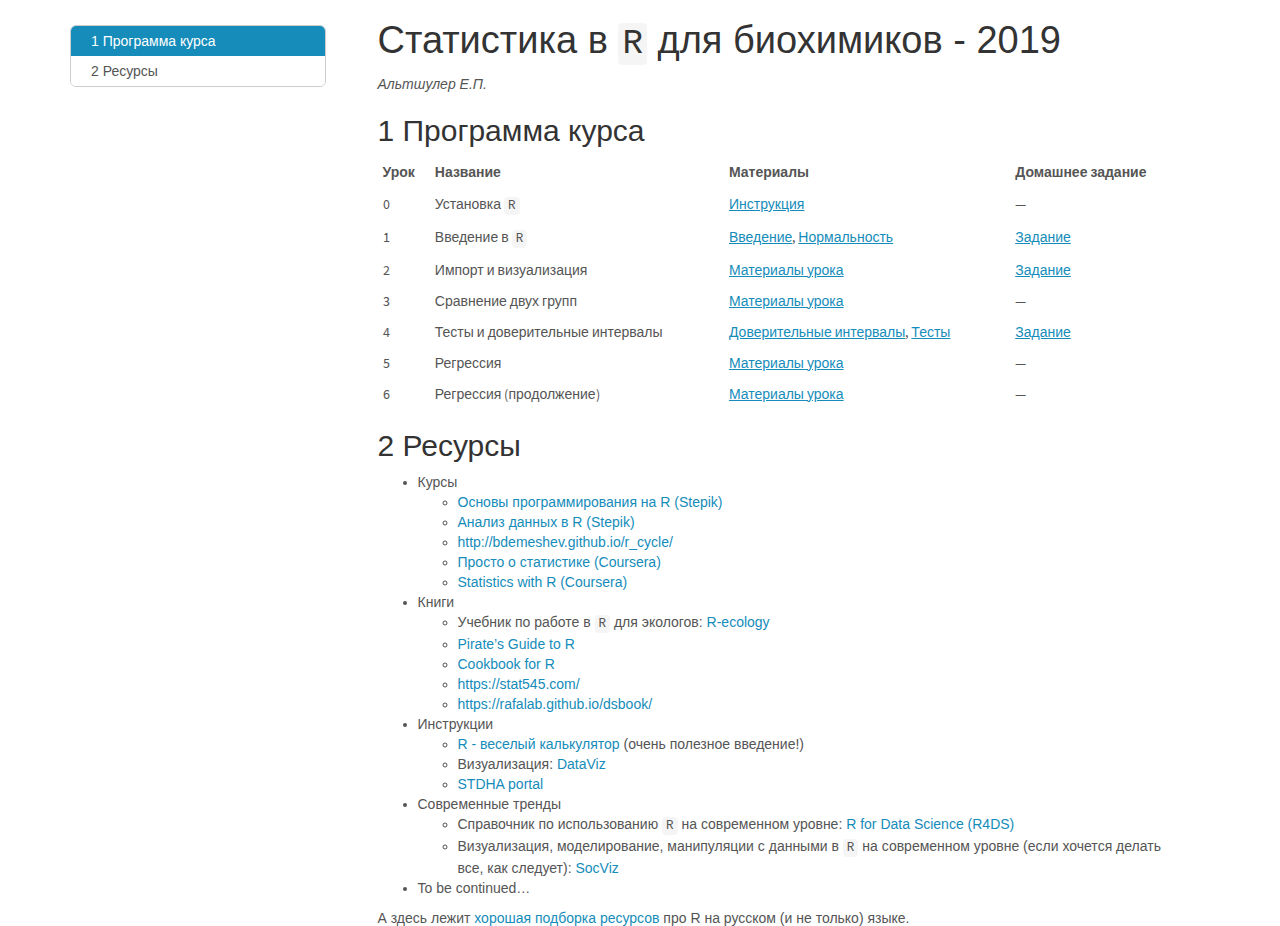
==== docs/index.html @ 46e4936a "moved to docs" ====
<!DOCTYPE html>

<html xmlns="http://www.w3.org/1999/xhtml">

<head>

<meta charset="utf-8" />
<meta http-equiv="Content-Type" content="text/html; charset=utf-8" />
<meta name="generator" content="pandoc" />
<meta http-equiv="X-UA-Compatible" content="IE=EDGE" />




<title>Статистика в R для биохимиков - 2019</title>

<script>/*! jQuery v1.11.3 | (c) 2005, 2015 jQuery Foundation, Inc. | jquery.org/license */
!function(a,b){"object"==typeof module&&"object"==typeof module.exports?module.exports=a.document?b(a,!0):function(a){if(!a.document)throw new Error("jQuery requires a window with a document");return b(a)}:b(a)}("undefined"!=typeof window?window:this,function(a,b){var c=[],d=c.slice,e=c.concat,f=c.push,g=c.indexOf,h={},i=h.toString,j=h.hasOwnProperty,k={},l="1.11.3",m=function(a,b){return new m.fn.init(a,b)},n=/^[\s\uFEFF\xA0]+|[\s\uFEFF\xA0]+$/g,o=/^-ms-/,p=/-([\da-z])/gi,q=function(a,b){return b.toUpperCase()};m.fn=m.prototype={jquery:l,constructor:m,selector:"",length:0,toArray:function(){return d.call(this)},get:function(a){return null!=a?0>a?this[a+this.length]:this[a]:d.call(this)},pushStack:function(a){var b=m.merge(this.constructor(),a);return b.prevObject=this,b.context=this.context,b},each:function(a,b){return m.each(this,a,b)},map:function(a){return this.pushStack(m.map(this,function(b,c){return a.call(b,c,b)}))},slice:function(){return this.pushStack(d.apply(this,arguments))},first:function(){return this.eq(0)},last:function(){return this.eq(-1)},eq:function(a){var b=this.length,c=+a+(0>a?b:0);return this.pushStack(c>=0&&b>c?[this[c]]:[])},end:function(){return this.prevObject||this.constructor(null)},push:f,sort:c.sort,splice:c.splice},m.extend=m.fn.extend=function(){var a,b,c,d,e,f,g=arguments[0]||{},h=1,i=arguments.length,j=!1;for("boolean"==typeof g&&(j=g,g=arguments[h]||{},h++),"object"==typeof g||m.isFunction(g)||(g={}),h===i&&(g=this,h--);i>h;h++)if(null!=(e=arguments[h]))for(d in e)a=g[d],c=e[d],g!==c&&(j&&c&&(m.isPlainObject(c)||(b=m.isArray(c)))?(b?(b=!1,f=a&&m.isArray(a)?a:[]):f=a&&m.isPlainObject(a)?a:{},g[d]=m.extend(j,f,c)):void 0!==c&&(g[d]=c));return g},m.extend({expando:"jQuery"+(l+Math.random()).replace(/\D/g,""),isReady:!0,error:function(a){throw new Error(a)},noop:function(){},isFunction:function(a){return"function"===m.type(a)},isArray:Array.isArray||function(a){return"array"===m.type(a)},isWindow:function(a){return null!=a&&a==a.window},isNumeric:function(a){return!m.isArray(a)&&a-parseFloat(a)+1>=0},isEmptyObject:function(a){var b;for(b in a)return!1;return!0},isPlainObject:function(a){var b;if(!a||"object"!==m.type(a)||a.nodeType||m.isWindow(a))return!1;try{if(a.constructor&&!j.call(a,"constructor")&&!j.call(a.constructor.prototype,"isPrototypeOf"))return!1}catch(c){return!1}if(k.ownLast)for(b in a)return j.call(a,b);for(b in a);return void 0===b||j.call(a,b)},type:function(a){return null==a?a+"":"object"==typeof a||"function"==typeof a?h[i.call(a)]||"object":typeof a},globalEval:function(b){b&&m.trim(b)&&(a.execScript||function(b){a.eval.call(a,b)})(b)},camelCase:function(a){return a.replace(o,"ms-").replace(p,q)},nodeName:function(a,b){return a.nodeName&&a.nodeName.toLowerCase()===b.toLowerCase()},each:function(a,b,c){var d,e=0,f=a.length,g=r(a);if(c){if(g){for(;f>e;e++)if(d=b.apply(a[e],c),d===!1)break}else for(e in a)if(d=b.apply(a[e],c),d===!1)break}else if(g){for(;f>e;e++)if(d=b.call(a[e],e,a[e]),d===!1)break}else for(e in a)if(d=b.call(a[e],e,a[e]),d===!1)break;return a},trim:function(a){return null==a?"":(a+"").replace(n,"")},makeArray:function(a,b){var c=b||[];return null!=a&&(r(Object(a))?m.merge(c,"string"==typeof a?[a]:a):f.call(c,a)),c},inArray:function(a,b,c){var d;if(b){if(g)return g.call(b,a,c);for(d=b.length,c=c?0>c?Math.max(0,d+c):c:0;d>c;c++)if(c in b&&b[c]===a)return c}return-1},merge:function(a,b){var c=+b.length,d=0,e=a.length;while(c>d)a[e++]=b[d++];if(c!==c)while(void 0!==b[d])a[e++]=b[d++];return a.length=e,a},grep:function(a,b,c){for(var d,e=[],f=0,g=a.length,h=!c;g>f;f++)d=!b(a[f],f),d!==h&&e.push(a[f]);return e},map:function(a,b,c){var d,f=0,g=a.length,h=r(a),i=[];if(h)for(;g>f;f++)d=b(a[f],f,c),null!=d&&i.push(d);else for(f in a)d=b(a[f],f,c),null!=d&&i.push(d);return e.apply([],i)},guid:1,proxy:function(a,b){var c,e,f;return"string"==typeof b&&(f=a[b],b=a,a=f),m.isFunction(a)?(c=d.call(arguments,2),e=function(){return a.apply(b||this,c.concat(d.call(arguments)))},e.guid=a.guid=a.guid||m.guid++,e):void 0},now:function(){return+new Date},support:k}),m.each("Boolean Number String Function Array Date RegExp Object Error".split(" "),function(a,b){h["[object "+b+"]"]=b.toLowerCase()});function r(a){var b="length"in a&&a.length,c=m.type(a);return"function"===c||m.isWindow(a)?!1:1===a.nodeType&&b?!0:"array"===c||0===b||"number"==typeof b&&b>0&&b-1 in a}var s=function(a){var b,c,d,e,f,g,h,i,j,k,l,m,n,o,p,q,r,s,t,u="sizzle"+1*new Date,v=a.document,w=0,x=0,y=ha(),z=ha(),A=ha(),B=function(a,b){return a===b&&(l=!0),0},C=1<<31,D={}.hasOwnProperty,E=[],F=E.pop,G=E.push,H=E.push,I=E.slice,J=function(a,b){for(var c=0,d=a.length;d>c;c++)if(a[c]===b)return c;return-1},K="checked|selected|async|autofocus|autoplay|controls|defer|disabled|hidden|ismap|loop|multiple|open|readonly|required|scoped",L="[\\x20\\t\\r\\n\\f]",M="(?:\\\\.|[\\w-]|[^\\x00-\\xa0])+",N=M.replace("w","w#"),O="\\["+L+"*("+M+")(?:"+L+"*([*^$|!~]?=)"+L+"*(?:'((?:\\\\.|[^\\\\'])*)'|\"((?:\\\\.|[^\\\\\"])*)\"|("+N+"))|)"+L+"*\\]",P=":("+M+")(?:\\((('((?:\\\\.|[^\\\\'])*)'|\"((?:\\\\.|[^\\\\\"])*)\")|((?:\\\\.|[^\\\\()[\\]]|"+O+")*)|.*)\\)|)",Q=new RegExp(L+"+","g"),R=new RegExp("^"+L+"+|((?:^|[^\\\\])(?:\\\\.)*)"+L+"+$","g"),S=new RegExp("^"+L+"*,"+L+"*"),T=new RegExp("^"+L+"*([>+~]|"+L+")"+L+"*"),U=new RegExp("="+L+"*([^\\]'\"]*?)"+L+"*\\]","g"),V=new RegExp(P),W=new RegExp("^"+N+"$"),X={ID:new RegExp("^#("+M+")"),CLASS:new RegExp("^\\.("+M+")"),TAG:new RegExp("^("+M.replace("w","w*")+")"),ATTR:new RegExp("^"+O),PSEUDO:new RegExp("^"+P),CHILD:new RegExp("^:(only|first|last|nth|nth-last)-(child|of-type)(?:\\("+L+"*(even|odd|(([+-]|)(\\d*)n|)"+L+"*(?:([+-]|)"+L+"*(\\d+)|))"+L+"*\\)|)","i"),bool:new RegExp("^(?:"+K+")$","i"),needsContext:new RegExp("^"+L+"*[>+~]|:(even|odd|eq|gt|lt|nth|first|last)(?:\\("+L+"*((?:-\\d)?\\d*)"+L+"*\\)|)(?=[^-]|$)","i")},Y=/^(?:input|select|textarea|button)$/i,Z=/^h\d$/i,$=/^[^{]+\{\s*\[native \w/,_=/^(?:#([\w-]+)|(\w+)|\.([\w-]+))$/,aa=/[+~]/,ba=/'|\\/g,ca=new RegExp("\\\\([\\da-f]{1,6}"+L+"?|("+L+")|.)","ig"),da=function(a,b,c){var d="0x"+b-65536;return d!==d||c?b:0>d?String.fromCharCode(d+65536):String.fromCharCode(d>>10|55296,1023&d|56320)},ea=function(){m()};try{H.apply(E=I.call(v.childNodes),v.childNodes),E[v.childNodes.length].nodeType}catch(fa){H={apply:E.length?function(a,b){G.apply(a,I.call(b))}:function(a,b){var c=a.length,d=0;while(a[c++]=b[d++]);a.length=c-1}}}function ga(a,b,d,e){var f,h,j,k,l,o,r,s,w,x;if((b?b.ownerDocument||b:v)!==n&&m(b),b=b||n,d=d||[],k=b.nodeType,"string"!=typeof a||!a||1!==k&&9!==k&&11!==k)return d;if(!e&&p){if(11!==k&&(f=_.exec(a)))if(j=f[1]){if(9===k){if(h=b.getElementById(j),!h||!h.parentNode)return d;if(h.id===j)return d.push(h),d}else if(b.ownerDocument&&(h=b.ownerDocument.getElementById(j))&&t(b,h)&&h.id===j)return d.push(h),d}else{if(f[2])return H.apply(d,b.getElementsByTagName(a)),d;if((j=f[3])&&c.getElementsByClassName)return H.apply(d,b.getElementsByClassName(j)),d}if(c.qsa&&(!q||!q.test(a))){if(s=r=u,w=b,x=1!==k&&a,1===k&&"object"!==b.nodeName.toLowerCase()){o=g(a),(r=b.getAttribute("id"))?s=r.replace(ba,"\\$&"):b.setAttribute("id",s),s="[id='"+s+"'] ",l=o.length;while(l--)o[l]=s+ra(o[l]);w=aa.test(a)&&pa(b.parentNode)||b,x=o.join(",")}if(x)try{return H.apply(d,w.querySelectorAll(x)),d}catch(y){}finally{r||b.removeAttribute("id")}}}return i(a.replace(R,"$1"),b,d,e)}function ha(){var a=[];function b(c,e){return a.push(c+" ")>d.cacheLength&&delete b[a.shift()],b[c+" "]=e}return b}function ia(a){return a[u]=!0,a}function ja(a){var b=n.createElement("div");try{return!!a(b)}catch(c){return!1}finally{b.parentNode&&b.parentNode.removeChild(b),b=null}}function ka(a,b){var c=a.split("|"),e=a.length;while(e--)d.attrHandle[c[e]]=b}function la(a,b){var c=b&&a,d=c&&1===a.nodeType&&1===b.nodeType&&(~b.sourceIndex||C)-(~a.sourceIndex||C);if(d)return d;if(c)while(c=c.nextSibling)if(c===b)return-1;return a?1:-1}function ma(a){return function(b){var c=b.nodeName.toLowerCase();return"input"===c&&b.type===a}}function na(a){return function(b){var c=b.nodeName.toLowerCase();return("input"===c||"button"===c)&&b.type===a}}function oa(a){return ia(function(b){return b=+b,ia(function(c,d){var e,f=a([],c.length,b),g=f.length;while(g--)c[e=f[g]]&&(c[e]=!(d[e]=c[e]))})})}function pa(a){return a&&"undefined"!=typeof a.getElementsByTagName&&a}c=ga.support={},f=ga.isXML=function(a){var b=a&&(a.ownerDocument||a).documentElement;return b?"HTML"!==b.nodeName:!1},m=ga.setDocument=function(a){var b,e,g=a?a.ownerDocument||a:v;return g!==n&&9===g.nodeType&&g.documentElement?(n=g,o=g.documentElement,e=g.defaultView,e&&e!==e.top&&(e.addEventListener?e.addEventListener("unload",ea,!1):e.attachEvent&&e.attachEvent("onunload",ea)),p=!f(g),c.attributes=ja(function(a){return a.className="i",!a.getAttribute("className")}),c.getElementsByTagName=ja(function(a){return a.appendChild(g.createComment("")),!a.getElementsByTagName("*").length}),c.getElementsByClassName=$.test(g.getElementsByClassName),c.getById=ja(function(a){return o.appendChild(a).id=u,!g.getElementsByName||!g.getElementsByName(u).length}),c.getById?(d.find.ID=function(a,b){if("undefined"!=typeof b.getElementById&&p){var c=b.getElementById(a);return c&&c.parentNode?[c]:[]}},d.filter.ID=function(a){var b=a.replace(ca,da);return function(a){return a.getAttribute("id")===b}}):(delete d.find.ID,d.filter.ID=function(a){var b=a.replace(ca,da);return function(a){var c="undefined"!=typeof a.getAttributeNode&&a.getAttributeNode("id");return c&&c.value===b}}),d.find.TAG=c.getElementsByTagName?function(a,b){return"undefined"!=typeof b.getElementsByTagName?b.getElementsByTagName(a):c.qsa?b.querySelectorAll(a):void 0}:function(a,b){var c,d=[],e=0,f=b.getElementsByTagName(a);if("*"===a){while(c=f[e++])1===c.nodeType&&d.push(c);return d}return f},d.find.CLASS=c.getElementsByClassName&&function(a,b){return p?b.getElementsByClassName(a):void 0},r=[],q=[],(c.qsa=$.test(g.querySelectorAll))&&(ja(function(a){o.appendChild(a).innerHTML="<a id='"+u+"'></a><select id='"+u+"-\f]' msallowcapture=''><option selected=''></option></select>",a.querySelectorAll("[msallowcapture^='']").length&&q.push("[*^$]="+L+"*(?:''|\"\")"),a.querySelectorAll("[selected]").length||q.push("\\["+L+"*(?:value|"+K+")"),a.querySelectorAll("[id~="+u+"-]").length||q.push("~="),a.querySelectorAll(":checked").length||q.push(":checked"),a.querySelectorAll("a#"+u+"+*").length||q.push(".#.+[+~]")}),ja(function(a){var b=g.createElement("input");b.setAttribute("type","hidden"),a.appendChild(b).setAttribute("name","D"),a.querySelectorAll("[name=d]").length&&q.push("name"+L+"*[*^$|!~]?="),a.querySelectorAll(":enabled").length||q.push(":enabled",":disabled"),a.querySelectorAll("*,:x"),q.push(",.*:")})),(c.matchesSelector=$.test(s=o.matches||o.webkitMatchesSelector||o.mozMatchesSelector||o.oMatchesSelector||o.msMatchesSelector))&&ja(function(a){c.disconnectedMatch=s.call(a,"div"),s.call(a,"[s!='']:x"),r.push("!=",P)}),q=q.length&&new RegExp(q.join("|")),r=r.length&&new RegExp(r.join("|")),b=$.test(o.compareDocumentPosition),t=b||$.test(o.contains)?function(a,b){var c=9===a.nodeType?a.documentElement:a,d=b&&b.parentNode;return a===d||!(!d||1!==d.nodeType||!(c.contains?c.contains(d):a.compareDocumentPosition&&16&a.compareDocumentPosition(d)))}:function(a,b){if(b)while(b=b.parentNode)if(b===a)return!0;return!1},B=b?function(a,b){if(a===b)return l=!0,0;var d=!a.compareDocumentPosition-!b.compareDocumentPosition;return d?d:(d=(a.ownerDocument||a)===(b.ownerDocument||b)?a.compareDocumentPosition(b):1,1&d||!c.sortDetached&&b.compareDocumentPosition(a)===d?a===g||a.ownerDocument===v&&t(v,a)?-1:b===g||b.ownerDocument===v&&t(v,b)?1:k?J(k,a)-J(k,b):0:4&d?-1:1)}:function(a,b){if(a===b)return l=!0,0;var c,d=0,e=a.parentNode,f=b.parentNode,h=[a],i=[b];if(!e||!f)return a===g?-1:b===g?1:e?-1:f?1:k?J(k,a)-J(k,b):0;if(e===f)return la(a,b);c=a;while(c=c.parentNode)h.unshift(c);c=b;while(c=c.parentNode)i.unshift(c);while(h[d]===i[d])d++;return d?la(h[d],i[d]):h[d]===v?-1:i[d]===v?1:0},g):n},ga.matches=function(a,b){return ga(a,null,null,b)},ga.matchesSelector=function(a,b){if((a.ownerDocument||a)!==n&&m(a),b=b.replace(U,"='$1']"),!(!c.matchesSelector||!p||r&&r.test(b)||q&&q.test(b)))try{var d=s.call(a,b);if(d||c.disconnectedMatch||a.document&&11!==a.document.nodeType)return d}catch(e){}return ga(b,n,null,[a]).length>0},ga.contains=function(a,b){return(a.ownerDocument||a)!==n&&m(a),t(a,b)},ga.attr=function(a,b){(a.ownerDocument||a)!==n&&m(a);var e=d.attrHandle[b.toLowerCase()],f=e&&D.call(d.attrHandle,b.toLowerCase())?e(a,b,!p):void 0;return void 0!==f?f:c.attributes||!p?a.getAttribute(b):(f=a.getAttributeNode(b))&&f.specified?f.value:null},ga.error=function(a){throw new Error("Syntax error, unrecognized expression: "+a)},ga.uniqueSort=function(a){var b,d=[],e=0,f=0;if(l=!c.detectDuplicates,k=!c.sortStable&&a.slice(0),a.sort(B),l){while(b=a[f++])b===a[f]&&(e=d.push(f));while(e--)a.splice(d[e],1)}return k=null,a},e=ga.getText=function(a){var b,c="",d=0,f=a.nodeType;if(f){if(1===f||9===f||11===f){if("string"==typeof a.textContent)return a.textContent;for(a=a.firstChild;a;a=a.nextSibling)c+=e(a)}else if(3===f||4===f)return a.nodeValue}else while(b=a[d++])c+=e(b);return c},d=ga.selectors={cacheLength:50,createPseudo:ia,match:X,attrHandle:{},find:{},relative:{">":{dir:"parentNode",first:!0}," ":{dir:"parentNode"},"+":{dir:"previousSibling",first:!0},"~":{dir:"previousSibling"}},preFilter:{ATTR:function(a){return a[1]=a[1].replace(ca,da),a[3]=(a[3]||a[4]||a[5]||"").replace(ca,da),"~="===a[2]&&(a[3]=" "+a[3]+" "),a.slice(0,4)},CHILD:function(a){return a[1]=a[1].toLowerCase(),"nth"===a[1].slice(0,3)?(a[3]||ga.error(a[0]),a[4]=+(a[4]?a[5]+(a[6]||1):2*("even"===a[3]||"odd"===a[3])),a[5]=+(a[7]+a[8]||"odd"===a[3])):a[3]&&ga.error(a[0]),a},PSEUDO:function(a){var b,c=!a[6]&&a[2];return X.CHILD.test(a[0])?null:(a[3]?a[2]=a[4]||a[5]||"":c&&V.test(c)&&(b=g(c,!0))&&(b=c.indexOf(")",c.length-b)-c.length)&&(a[0]=a[0].slice(0,b),a[2]=c.slice(0,b)),a.slice(0,3))}},filter:{TAG:function(a){var b=a.replace(ca,da).toLowerCase();return"*"===a?function(){return!0}:function(a){return a.nodeName&&a.nodeName.toLowerCase()===b}},CLASS:function(a){var b=y[a+" "];return b||(b=new RegExp("(^|"+L+")"+a+"("+L+"|$)"))&&y(a,function(a){return b.test("string"==typeof a.className&&a.className||"undefined"!=typeof a.getAttribute&&a.getAttribute("class")||"")})},ATTR:function(a,b,c){return function(d){var e=ga.attr(d,a);return null==e?"!="===b:b?(e+="","="===b?e===c:"!="===b?e!==c:"^="===b?c&&0===e.indexOf(c):"*="===b?c&&e.indexOf(c)>-1:"$="===b?c&&e.slice(-c.length)===c:"~="===b?(" "+e.replace(Q," ")+" ").indexOf(c)>-1:"|="===b?e===c||e.slice(0,c.length+1)===c+"-":!1):!0}},CHILD:function(a,b,c,d,e){var f="nth"!==a.slice(0,3),g="last"!==a.slice(-4),h="of-type"===b;return 1===d&&0===e?function(a){return!!a.parentNode}:function(b,c,i){var j,k,l,m,n,o,p=f!==g?"nextSibling":"previousSibling",q=b.parentNode,r=h&&b.nodeName.toLowerCase(),s=!i&&!h;if(q){if(f){while(p){l=b;while(l=l[p])if(h?l.nodeName.toLowerCase()===r:1===l.nodeType)return!1;o=p="only"===a&&!o&&"nextSibling"}return!0}if(o=[g?q.firstChild:q.lastChild],g&&s){k=q[u]||(q[u]={}),j=k[a]||[],n=j[0]===w&&j[1],m=j[0]===w&&j[2],l=n&&q.childNodes[n];while(l=++n&&l&&l[p]||(m=n=0)||o.pop())if(1===l.nodeType&&++m&&l===b){k[a]=[w,n,m];break}}else if(s&&(j=(b[u]||(b[u]={}))[a])&&j[0]===w)m=j[1];else while(l=++n&&l&&l[p]||(m=n=0)||o.pop())if((h?l.nodeName.toLowerCase()===r:1===l.nodeType)&&++m&&(s&&((l[u]||(l[u]={}))[a]=[w,m]),l===b))break;return m-=e,m===d||m%d===0&&m/d>=0}}},PSEUDO:function(a,b){var c,e=d.pseudos[a]||d.setFilters[a.toLowerCase()]||ga.error("unsupported pseudo: "+a);return e[u]?e(b):e.length>1?(c=[a,a,"",b],d.setFilters.hasOwnProperty(a.toLowerCase())?ia(function(a,c){var d,f=e(a,b),g=f.length;while(g--)d=J(a,f[g]),a[d]=!(c[d]=f[g])}):function(a){return e(a,0,c)}):e}},pseudos:{not:ia(function(a){var b=[],c=[],d=h(a.replace(R,"$1"));return d[u]?ia(function(a,b,c,e){var f,g=d(a,null,e,[]),h=a.length;while(h--)(f=g[h])&&(a[h]=!(b[h]=f))}):function(a,e,f){return b[0]=a,d(b,null,f,c),b[0]=null,!c.pop()}}),has:ia(function(a){return function(b){return ga(a,b).length>0}}),contains:ia(function(a){return a=a.replace(ca,da),function(b){return(b.textContent||b.innerText||e(b)).indexOf(a)>-1}}),lang:ia(function(a){return W.test(a||"")||ga.error("unsupported lang: "+a),a=a.replace(ca,da).toLowerCase(),function(b){var c;do if(c=p?b.lang:b.getAttribute("xml:lang")||b.getAttribute("lang"))return c=c.toLowerCase(),c===a||0===c.indexOf(a+"-");while((b=b.parentNode)&&1===b.nodeType);return!1}}),target:function(b){var c=a.location&&a.location.hash;return c&&c.slice(1)===b.id},root:function(a){return a===o},focus:function(a){return a===n.activeElement&&(!n.hasFocus||n.hasFocus())&&!!(a.type||a.href||~a.tabIndex)},enabled:function(a){return a.disabled===!1},disabled:function(a){return a.disabled===!0},checked:function(a){var b=a.nodeName.toLowerCase();return"input"===b&&!!a.checked||"option"===b&&!!a.selected},selected:function(a){return a.parentNode&&a.parentNode.selectedIndex,a.selected===!0},empty:function(a){for(a=a.firstChild;a;a=a.nextSibling)if(a.nodeType<6)return!1;return!0},parent:function(a){return!d.pseudos.empty(a)},header:function(a){return Z.test(a.nodeName)},input:function(a){return Y.test(a.nodeName)},button:function(a){var b=a.nodeName.toLowerCase();return"input"===b&&"button"===a.type||"button"===b},text:function(a){var b;return"input"===a.nodeName.toLowerCase()&&"text"===a.type&&(null==(b=a.getAttribute("type"))||"text"===b.toLowerCase())},first:oa(function(){return[0]}),last:oa(function(a,b){return[b-1]}),eq:oa(function(a,b,c){return[0>c?c+b:c]}),even:oa(function(a,b){for(var c=0;b>c;c+=2)a.push(c);return a}),odd:oa(function(a,b){for(var c=1;b>c;c+=2)a.push(c);return a}),lt:oa(function(a,b,c){for(var d=0>c?c+b:c;--d>=0;)a.push(d);return a}),gt:oa(function(a,b,c){for(var d=0>c?c+b:c;++d<b;)a.push(d);return a})}},d.pseudos.nth=d.pseudos.eq;for(b in{radio:!0,checkbox:!0,file:!0,password:!0,image:!0})d.pseudos[b]=ma(b);for(b in{submit:!0,reset:!0})d.pseudos[b]=na(b);function qa(){}qa.prototype=d.filters=d.pseudos,d.setFilters=new qa,g=ga.tokenize=function(a,b){var c,e,f,g,h,i,j,k=z[a+" "];if(k)return b?0:k.slice(0);h=a,i=[],j=d.preFilter;while(h){(!c||(e=S.exec(h)))&&(e&&(h=h.slice(e[0].length)||h),i.push(f=[])),c=!1,(e=T.exec(h))&&(c=e.shift(),f.push({value:c,type:e[0].replace(R," ")}),h=h.slice(c.length));for(g in d.filter)!(e=X[g].exec(h))||j[g]&&!(e=j[g](e))||(c=e.shift(),f.push({value:c,type:g,matches:e}),h=h.slice(c.length));if(!c)break}return b?h.length:h?ga.error(a):z(a,i).slice(0)};function ra(a){for(var b=0,c=a.length,d="";c>b;b++)d+=a[b].value;return d}function sa(a,b,c){var d=b.dir,e=c&&"parentNode"===d,f=x++;return b.first?function(b,c,f){while(b=b[d])if(1===b.nodeType||e)return a(b,c,f)}:function(b,c,g){var h,i,j=[w,f];if(g){while(b=b[d])if((1===b.nodeType||e)&&a(b,c,g))return!0}else while(b=b[d])if(1===b.nodeType||e){if(i=b[u]||(b[u]={}),(h=i[d])&&h[0]===w&&h[1]===f)return j[2]=h[2];if(i[d]=j,j[2]=a(b,c,g))return!0}}}function ta(a){return a.length>1?function(b,c,d){var e=a.length;while(e--)if(!a[e](b,c,d))return!1;return!0}:a[0]}function ua(a,b,c){for(var d=0,e=b.length;e>d;d++)ga(a,b[d],c);return c}function va(a,b,c,d,e){for(var f,g=[],h=0,i=a.length,j=null!=b;i>h;h++)(f=a[h])&&(!c||c(f,d,e))&&(g.push(f),j&&b.push(h));return g}function wa(a,b,c,d,e,f){return d&&!d[u]&&(d=wa(d)),e&&!e[u]&&(e=wa(e,f)),ia(function(f,g,h,i){var j,k,l,m=[],n=[],o=g.length,p=f||ua(b||"*",h.nodeType?[h]:h,[]),q=!a||!f&&b?p:va(p,m,a,h,i),r=c?e||(f?a:o||d)?[]:g:q;if(c&&c(q,r,h,i),d){j=va(r,n),d(j,[],h,i),k=j.length;while(k--)(l=j[k])&&(r[n[k]]=!(q[n[k]]=l))}if(f){if(e||a){if(e){j=[],k=r.length;while(k--)(l=r[k])&&j.push(q[k]=l);e(null,r=[],j,i)}k=r.length;while(k--)(l=r[k])&&(j=e?J(f,l):m[k])>-1&&(f[j]=!(g[j]=l))}}else r=va(r===g?r.splice(o,r.length):r),e?e(null,g,r,i):H.apply(g,r)})}function xa(a){for(var b,c,e,f=a.length,g=d.relative[a[0].type],h=g||d.relative[" "],i=g?1:0,k=sa(function(a){return a===b},h,!0),l=sa(function(a){return J(b,a)>-1},h,!0),m=[function(a,c,d){var e=!g&&(d||c!==j)||((b=c).nodeType?k(a,c,d):l(a,c,d));return b=null,e}];f>i;i++)if(c=d.relative[a[i].type])m=[sa(ta(m),c)];else{if(c=d.filter[a[i].type].apply(null,a[i].matches),c[u]){for(e=++i;f>e;e++)if(d.relative[a[e].type])break;return wa(i>1&&ta(m),i>1&&ra(a.slice(0,i-1).concat({value:" "===a[i-2].type?"*":""})).replace(R,"$1"),c,e>i&&xa(a.slice(i,e)),f>e&&xa(a=a.slice(e)),f>e&&ra(a))}m.push(c)}return ta(m)}function ya(a,b){var c=b.length>0,e=a.length>0,f=function(f,g,h,i,k){var l,m,o,p=0,q="0",r=f&&[],s=[],t=j,u=f||e&&d.find.TAG("*",k),v=w+=null==t?1:Math.random()||.1,x=u.length;for(k&&(j=g!==n&&g);q!==x&&null!=(l=u[q]);q++){if(e&&l){m=0;while(o=a[m++])if(o(l,g,h)){i.push(l);break}k&&(w=v)}c&&((l=!o&&l)&&p--,f&&r.push(l))}if(p+=q,c&&q!==p){m=0;while(o=b[m++])o(r,s,g,h);if(f){if(p>0)while(q--)r[q]||s[q]||(s[q]=F.call(i));s=va(s)}H.apply(i,s),k&&!f&&s.length>0&&p+b.length>1&&ga.uniqueSort(i)}return k&&(w=v,j=t),r};return c?ia(f):f}return h=ga.compile=function(a,b){var c,d=[],e=[],f=A[a+" "];if(!f){b||(b=g(a)),c=b.length;while(c--)f=xa(b[c]),f[u]?d.push(f):e.push(f);f=A(a,ya(e,d)),f.selector=a}return f},i=ga.select=function(a,b,e,f){var i,j,k,l,m,n="function"==typeof a&&a,o=!f&&g(a=n.selector||a);if(e=e||[],1===o.length){if(j=o[0]=o[0].slice(0),j.length>2&&"ID"===(k=j[0]).type&&c.getById&&9===b.nodeType&&p&&d.relative[j[1].type]){if(b=(d.find.ID(k.matches[0].replace(ca,da),b)||[])[0],!b)return e;n&&(b=b.parentNode),a=a.slice(j.shift().value.length)}i=X.needsContext.test(a)?0:j.length;while(i--){if(k=j[i],d.relative[l=k.type])break;if((m=d.find[l])&&(f=m(k.matches[0].replace(ca,da),aa.test(j[0].type)&&pa(b.parentNode)||b))){if(j.splice(i,1),a=f.length&&ra(j),!a)return H.apply(e,f),e;break}}}return(n||h(a,o))(f,b,!p,e,aa.test(a)&&pa(b.parentNode)||b),e},c.sortStable=u.split("").sort(B).join("")===u,c.detectDuplicates=!!l,m(),c.sortDetached=ja(function(a){return 1&a.compareDocumentPosition(n.createElement("div"))}),ja(function(a){return a.innerHTML="<a href='#'></a>","#"===a.firstChild.getAttribute("href")})||ka("type|href|height|width",function(a,b,c){return c?void 0:a.getAttribute(b,"type"===b.toLowerCase()?1:2)}),c.attributes&&ja(function(a){return a.innerHTML="<input/>",a.firstChild.setAttribute("value",""),""===a.firstChild.getAttribute("value")})||ka("value",function(a,b,c){return c||"input"!==a.nodeName.toLowerCase()?void 0:a.defaultValue}),ja(function(a){return null==a.getAttribute("disabled")})||ka(K,function(a,b,c){var d;return c?void 0:a[b]===!0?b.toLowerCase():(d=a.getAttributeNode(b))&&d.specified?d.value:null}),ga}(a);m.find=s,m.expr=s.selectors,m.expr[":"]=m.expr.pseudos,m.unique=s.uniqueSort,m.text=s.getText,m.isXMLDoc=s.isXML,m.contains=s.contains;var t=m.expr.match.needsContext,u=/^<(\w+)\s*\/?>(?:<\/\1>|)$/,v=/^.[^:#\[\.,]*$/;function w(a,b,c){if(m.isFunction(b))return m.grep(a,function(a,d){return!!b.call(a,d,a)!==c});if(b.nodeType)return m.grep(a,function(a){return a===b!==c});if("string"==typeof b){if(v.test(b))return m.filter(b,a,c);b=m.filter(b,a)}return m.grep(a,function(a){return m.inArray(a,b)>=0!==c})}m.filter=function(a,b,c){var d=b[0];return c&&(a=":not("+a+")"),1===b.length&&1===d.nodeType?m.find.matchesSelector(d,a)?[d]:[]:m.find.matches(a,m.grep(b,function(a){return 1===a.nodeType}))},m.fn.extend({find:function(a){var b,c=[],d=this,e=d.length;if("string"!=typeof a)return this.pushStack(m(a).filter(function(){for(b=0;e>b;b++)if(m.contains(d[b],this))return!0}));for(b=0;e>b;b++)m.find(a,d[b],c);return c=this.pushStack(e>1?m.unique(c):c),c.selector=this.selector?this.selector+" "+a:a,c},filter:function(a){return this.pushStack(w(this,a||[],!1))},not:function(a){return this.pushStack(w(this,a||[],!0))},is:function(a){return!!w(this,"string"==typeof a&&t.test(a)?m(a):a||[],!1).length}});var x,y=a.document,z=/^(?:\s*(<[\w\W]+>)[^>]*|#([\w-]*))$/,A=m.fn.init=function(a,b){var c,d;if(!a)return this;if("string"==typeof a){if(c="<"===a.charAt(0)&&">"===a.charAt(a.length-1)&&a.length>=3?[null,a,null]:z.exec(a),!c||!c[1]&&b)return!b||b.jquery?(b||x).find(a):this.constructor(b).find(a);if(c[1]){if(b=b instanceof m?b[0]:b,m.merge(this,m.parseHTML(c[1],b&&b.nodeType?b.ownerDocument||b:y,!0)),u.test(c[1])&&m.isPlainObject(b))for(c in b)m.isFunction(this[c])?this[c](b[c]):this.attr(c,b[c]);return this}if(d=y.getElementById(c[2]),d&&d.parentNode){if(d.id!==c[2])return x.find(a);this.length=1,this[0]=d}return this.context=y,this.selector=a,this}return a.nodeType?(this.context=this[0]=a,this.length=1,this):m.isFunction(a)?"undefined"!=typeof x.ready?x.ready(a):a(m):(void 0!==a.selector&&(this.selector=a.selector,this.context=a.context),m.makeArray(a,this))};A.prototype=m.fn,x=m(y);var B=/^(?:parents|prev(?:Until|All))/,C={children:!0,contents:!0,next:!0,prev:!0};m.extend({dir:function(a,b,c){var d=[],e=a[b];while(e&&9!==e.nodeType&&(void 0===c||1!==e.nodeType||!m(e).is(c)))1===e.nodeType&&d.push(e),e=e[b];return d},sibling:function(a,b){for(var c=[];a;a=a.nextSibling)1===a.nodeType&&a!==b&&c.push(a);return c}}),m.fn.extend({has:function(a){var b,c=m(a,this),d=c.length;return this.filter(function(){for(b=0;d>b;b++)if(m.contains(this,c[b]))return!0})},closest:function(a,b){for(var c,d=0,e=this.length,f=[],g=t.test(a)||"string"!=typeof a?m(a,b||this.context):0;e>d;d++)for(c=this[d];c&&c!==b;c=c.parentNode)if(c.nodeType<11&&(g?g.index(c)>-1:1===c.nodeType&&m.find.matchesSelector(c,a))){f.push(c);break}return this.pushStack(f.length>1?m.unique(f):f)},index:function(a){return a?"string"==typeof a?m.inArray(this[0],m(a)):m.inArray(a.jquery?a[0]:a,this):this[0]&&this[0].parentNode?this.first().prevAll().length:-1},add:function(a,b){return this.pushStack(m.unique(m.merge(this.get(),m(a,b))))},addBack:function(a){return this.add(null==a?this.prevObject:this.prevObject.filter(a))}});function D(a,b){do a=a[b];while(a&&1!==a.nodeType);return a}m.each({parent:function(a){var b=a.parentNode;return b&&11!==b.nodeType?b:null},parents:function(a){return m.dir(a,"parentNode")},parentsUntil:function(a,b,c){return m.dir(a,"parentNode",c)},next:function(a){return D(a,"nextSibling")},prev:function(a){return D(a,"previousSibling")},nextAll:function(a){return m.dir(a,"nextSibling")},prevAll:function(a){return m.dir(a,"previousSibling")},nextUntil:function(a,b,c){return m.dir(a,"nextSibling",c)},prevUntil:function(a,b,c){return m.dir(a,"previousSibling",c)},siblings:function(a){return m.sibling((a.parentNode||{}).firstChild,a)},children:function(a){return m.sibling(a.firstChild)},contents:function(a){return m.nodeName(a,"iframe")?a.contentDocument||a.contentWindow.document:m.merge([],a.childNodes)}},function(a,b){m.fn[a]=function(c,d){var e=m.map(this,b,c);return"Until"!==a.slice(-5)&&(d=c),d&&"string"==typeof d&&(e=m.filter(d,e)),this.length>1&&(C[a]||(e=m.unique(e)),B.test(a)&&(e=e.reverse())),this.pushStack(e)}});var E=/\S+/g,F={};function G(a){var b=F[a]={};return m.each(a.match(E)||[],function(a,c){b[c]=!0}),b}m.Callbacks=function(a){a="string"==typeof a?F[a]||G(a):m.extend({},a);var b,c,d,e,f,g,h=[],i=!a.once&&[],j=function(l){for(c=a.memory&&l,d=!0,f=g||0,g=0,e=h.length,b=!0;h&&e>f;f++)if(h[f].apply(l[0],l[1])===!1&&a.stopOnFalse){c=!1;break}b=!1,h&&(i?i.length&&j(i.shift()):c?h=[]:k.disable())},k={add:function(){if(h){var d=h.length;!function f(b){m.each(b,function(b,c){var d=m.type(c);"function"===d?a.unique&&k.has(c)||h.push(c):c&&c.length&&"string"!==d&&f(c)})}(arguments),b?e=h.length:c&&(g=d,j(c))}return this},remove:function(){return h&&m.each(arguments,function(a,c){var d;while((d=m.inArray(c,h,d))>-1)h.splice(d,1),b&&(e>=d&&e--,f>=d&&f--)}),this},has:function(a){return a?m.inArray(a,h)>-1:!(!h||!h.length)},empty:function(){return h=[],e=0,this},disable:function(){return h=i=c=void 0,this},disabled:function(){return!h},lock:function(){return i=void 0,c||k.disable(),this},locked:function(){return!i},fireWith:function(a,c){return!h||d&&!i||(c=c||[],c=[a,c.slice?c.slice():c],b?i.push(c):j(c)),this},fire:function(){return k.fireWith(this,arguments),this},fired:function(){return!!d}};return k},m.extend({Deferred:function(a){var b=[["resolve","done",m.Callbacks("once memory"),"resolved"],["reject","fail",m.Callbacks("once memory"),"rejected"],["notify","progress",m.Callbacks("memory")]],c="pending",d={state:function(){return c},always:function(){return e.done(arguments).fail(arguments),this},then:function(){var a=arguments;return m.Deferred(function(c){m.each(b,function(b,f){var g=m.isFunction(a[b])&&a[b];e[f[1]](function(){var a=g&&g.apply(this,arguments);a&&m.isFunction(a.promise)?a.promise().done(c.resolve).fail(c.reject).progress(c.notify):c[f[0]+"With"](this===d?c.promise():this,g?[a]:arguments)})}),a=null}).promise()},promise:function(a){return null!=a?m.extend(a,d):d}},e={};return d.pipe=d.then,m.each(b,function(a,f){var g=f[2],h=f[3];d[f[1]]=g.add,h&&g.add(function(){c=h},b[1^a][2].disable,b[2][2].lock),e[f[0]]=function(){return e[f[0]+"With"](this===e?d:this,arguments),this},e[f[0]+"With"]=g.fireWith}),d.promise(e),a&&a.call(e,e),e},when:function(a){var b=0,c=d.call(arguments),e=c.length,f=1!==e||a&&m.isFunction(a.promise)?e:0,g=1===f?a:m.Deferred(),h=function(a,b,c){return function(e){b[a]=this,c[a]=arguments.length>1?d.call(arguments):e,c===i?g.notifyWith(b,c):--f||g.resolveWith(b,c)}},i,j,k;if(e>1)for(i=new Array(e),j=new Array(e),k=new Array(e);e>b;b++)c[b]&&m.isFunction(c[b].promise)?c[b].promise().done(h(b,k,c)).fail(g.reject).progress(h(b,j,i)):--f;return f||g.resolveWith(k,c),g.promise()}});var H;m.fn.ready=function(a){return m.ready.promise().done(a),this},m.extend({isReady:!1,readyWait:1,holdReady:function(a){a?m.readyWait++:m.ready(!0)},ready:function(a){if(a===!0?!--m.readyWait:!m.isReady){if(!y.body)return setTimeout(m.ready);m.isReady=!0,a!==!0&&--m.readyWait>0||(H.resolveWith(y,[m]),m.fn.triggerHandler&&(m(y).triggerHandler("ready"),m(y).off("ready")))}}});function I(){y.addEventListener?(y.removeEventListener("DOMContentLoaded",J,!1),a.removeEventListener("load",J,!1)):(y.detachEvent("onreadystatechange",J),a.detachEvent("onload",J))}function J(){(y.addEventListener||"load"===event.type||"complete"===y.readyState)&&(I(),m.ready())}m.ready.promise=function(b){if(!H)if(H=m.Deferred(),"complete"===y.readyState)setTimeout(m.ready);else if(y.addEventListener)y.addEventListener("DOMContentLoaded",J,!1),a.addEventListener("load",J,!1);else{y.attachEvent("onreadystatechange",J),a.attachEvent("onload",J);var c=!1;try{c=null==a.frameElement&&y.documentElement}catch(d){}c&&c.doScroll&&!function e(){if(!m.isReady){try{c.doScroll("left")}catch(a){return setTimeout(e,50)}I(),m.ready()}}()}return H.promise(b)};var K="undefined",L;for(L in m(k))break;k.ownLast="0"!==L,k.inlineBlockNeedsLayout=!1,m(function(){var a,b,c,d;c=y.getElementsByTagName("body")[0],c&&c.style&&(b=y.createElement("div"),d=y.createElement("div"),d.style.cssText="position:absolute;border:0;width:0;height:0;top:0;left:-9999px",c.appendChild(d).appendChild(b),typeof b.style.zoom!==K&&(b.style.cssText="display:inline;margin:0;border:0;padding:1px;width:1px;zoom:1",k.inlineBlockNeedsLayout=a=3===b.offsetWidth,a&&(c.style.zoom=1)),c.removeChild(d))}),function(){var a=y.createElement("div");if(null==k.deleteExpando){k.deleteExpando=!0;try{delete a.test}catch(b){k.deleteExpando=!1}}a=null}(),m.acceptData=function(a){var b=m.noData[(a.nodeName+" ").toLowerCase()],c=+a.nodeType||1;return 1!==c&&9!==c?!1:!b||b!==!0&&a.getAttribute("classid")===b};var M=/^(?:\{[\w\W]*\}|\[[\w\W]*\])$/,N=/([A-Z])/g;function O(a,b,c){if(void 0===c&&1===a.nodeType){var d="data-"+b.replace(N,"-$1").toLowerCase();if(c=a.getAttribute(d),"string"==typeof c){try{c="true"===c?!0:"false"===c?!1:"null"===c?null:+c+""===c?+c:M.test(c)?m.parseJSON(c):c}catch(e){}m.data(a,b,c)}else c=void 0}return c}function P(a){var b;for(b in a)if(("data"!==b||!m.isEmptyObject(a[b]))&&"toJSON"!==b)return!1;

return!0}function Q(a,b,d,e){if(m.acceptData(a)){var f,g,h=m.expando,i=a.nodeType,j=i?m.cache:a,k=i?a[h]:a[h]&&h;if(k&&j[k]&&(e||j[k].data)||void 0!==d||"string"!=typeof b)return k||(k=i?a[h]=c.pop()||m.guid++:h),j[k]||(j[k]=i?{}:{toJSON:m.noop}),("object"==typeof b||"function"==typeof b)&&(e?j[k]=m.extend(j[k],b):j[k].data=m.extend(j[k].data,b)),g=j[k],e||(g.data||(g.data={}),g=g.data),void 0!==d&&(g[m.camelCase(b)]=d),"string"==typeof b?(f=g[b],null==f&&(f=g[m.camelCase(b)])):f=g,f}}function R(a,b,c){if(m.acceptData(a)){var d,e,f=a.nodeType,g=f?m.cache:a,h=f?a[m.expando]:m.expando;if(g[h]){if(b&&(d=c?g[h]:g[h].data)){m.isArray(b)?b=b.concat(m.map(b,m.camelCase)):b in d?b=[b]:(b=m.camelCase(b),b=b in d?[b]:b.split(" ")),e=b.length;while(e--)delete d[b[e]];if(c?!P(d):!m.isEmptyObject(d))return}(c||(delete g[h].data,P(g[h])))&&(f?m.cleanData([a],!0):k.deleteExpando||g!=g.window?delete g[h]:g[h]=null)}}}m.extend({cache:{},noData:{"applet ":!0,"embed ":!0,"object ":"clsid:D27CDB6E-AE6D-11cf-96B8-444553540000"},hasData:function(a){return a=a.nodeType?m.cache[a[m.expando]]:a[m.expando],!!a&&!P(a)},data:function(a,b,c){return Q(a,b,c)},removeData:function(a,b){return R(a,b)},_data:function(a,b,c){return Q(a,b,c,!0)},_removeData:function(a,b){return R(a,b,!0)}}),m.fn.extend({data:function(a,b){var c,d,e,f=this[0],g=f&&f.attributes;if(void 0===a){if(this.length&&(e=m.data(f),1===f.nodeType&&!m._data(f,"parsedAttrs"))){c=g.length;while(c--)g[c]&&(d=g[c].name,0===d.indexOf("data-")&&(d=m.camelCase(d.slice(5)),O(f,d,e[d])));m._data(f,"parsedAttrs",!0)}return e}return"object"==typeof a?this.each(function(){m.data(this,a)}):arguments.length>1?this.each(function(){m.data(this,a,b)}):f?O(f,a,m.data(f,a)):void 0},removeData:function(a){return this.each(function(){m.removeData(this,a)})}}),m.extend({queue:function(a,b,c){var d;return a?(b=(b||"fx")+"queue",d=m._data(a,b),c&&(!d||m.isArray(c)?d=m._data(a,b,m.makeArray(c)):d.push(c)),d||[]):void 0},dequeue:function(a,b){b=b||"fx";var c=m.queue(a,b),d=c.length,e=c.shift(),f=m._queueHooks(a,b),g=function(){m.dequeue(a,b)};"inprogress"===e&&(e=c.shift(),d--),e&&("fx"===b&&c.unshift("inprogress"),delete f.stop,e.call(a,g,f)),!d&&f&&f.empty.fire()},_queueHooks:function(a,b){var c=b+"queueHooks";return m._data(a,c)||m._data(a,c,{empty:m.Callbacks("once memory").add(function(){m._removeData(a,b+"queue"),m._removeData(a,c)})})}}),m.fn.extend({queue:function(a,b){var c=2;return"string"!=typeof a&&(b=a,a="fx",c--),arguments.length<c?m.queue(this[0],a):void 0===b?this:this.each(function(){var c=m.queue(this,a,b);m._queueHooks(this,a),"fx"===a&&"inprogress"!==c[0]&&m.dequeue(this,a)})},dequeue:function(a){return this.each(function(){m.dequeue(this,a)})},clearQueue:function(a){return this.queue(a||"fx",[])},promise:function(a,b){var c,d=1,e=m.Deferred(),f=this,g=this.length,h=function(){--d||e.resolveWith(f,[f])};"string"!=typeof a&&(b=a,a=void 0),a=a||"fx";while(g--)c=m._data(f[g],a+"queueHooks"),c&&c.empty&&(d++,c.empty.add(h));return h(),e.promise(b)}});var S=/[+-]?(?:\d*\.|)\d+(?:[eE][+-]?\d+|)/.source,T=["Top","Right","Bottom","Left"],U=function(a,b){return a=b||a,"none"===m.css(a,"display")||!m.contains(a.ownerDocument,a)},V=m.access=function(a,b,c,d,e,f,g){var h=0,i=a.length,j=null==c;if("object"===m.type(c)){e=!0;for(h in c)m.access(a,b,h,c[h],!0,f,g)}else if(void 0!==d&&(e=!0,m.isFunction(d)||(g=!0),j&&(g?(b.call(a,d),b=null):(j=b,b=function(a,b,c){return j.call(m(a),c)})),b))for(;i>h;h++)b(a[h],c,g?d:d.call(a[h],h,b(a[h],c)));return e?a:j?b.call(a):i?b(a[0],c):f},W=/^(?:checkbox|radio)$/i;!function(){var a=y.createElement("input"),b=y.createElement("div"),c=y.createDocumentFragment();if(b.innerHTML="  <link/><table></table><a href='/a'>a</a><input type='checkbox'/>",k.leadingWhitespace=3===b.firstChild.nodeType,k.tbody=!b.getElementsByTagName("tbody").length,k.htmlSerialize=!!b.getElementsByTagName("link").length,k.html5Clone="<:nav></:nav>"!==y.createElement("nav").cloneNode(!0).outerHTML,a.type="checkbox",a.checked=!0,c.appendChild(a),k.appendChecked=a.checked,b.innerHTML="<textarea>x</textarea>",k.noCloneChecked=!!b.cloneNode(!0).lastChild.defaultValue,c.appendChild(b),b.innerHTML="<input type='radio' checked='checked' name='t'/>",k.checkClone=b.cloneNode(!0).cloneNode(!0).lastChild.checked,k.noCloneEvent=!0,b.attachEvent&&(b.attachEvent("onclick",function(){k.noCloneEvent=!1}),b.cloneNode(!0).click()),null==k.deleteExpando){k.deleteExpando=!0;try{delete b.test}catch(d){k.deleteExpando=!1}}}(),function(){var b,c,d=y.createElement("div");for(b in{submit:!0,change:!0,focusin:!0})c="on"+b,(k[b+"Bubbles"]=c in a)||(d.setAttribute(c,"t"),k[b+"Bubbles"]=d.attributes[c].expando===!1);d=null}();var X=/^(?:input|select|textarea)$/i,Y=/^key/,Z=/^(?:mouse|pointer|contextmenu)|click/,$=/^(?:focusinfocus|focusoutblur)$/,_=/^([^.]*)(?:\.(.+)|)$/;function aa(){return!0}function ba(){return!1}function ca(){try{return y.activeElement}catch(a){}}m.event={global:{},add:function(a,b,c,d,e){var f,g,h,i,j,k,l,n,o,p,q,r=m._data(a);if(r){c.handler&&(i=c,c=i.handler,e=i.selector),c.guid||(c.guid=m.guid++),(g=r.events)||(g=r.events={}),(k=r.handle)||(k=r.handle=function(a){return typeof m===K||a&&m.event.triggered===a.type?void 0:m.event.dispatch.apply(k.elem,arguments)},k.elem=a),b=(b||"").match(E)||[""],h=b.length;while(h--)f=_.exec(b[h])||[],o=q=f[1],p=(f[2]||"").split(".").sort(),o&&(j=m.event.special[o]||{},o=(e?j.delegateType:j.bindType)||o,j=m.event.special[o]||{},l=m.extend({type:o,origType:q,data:d,handler:c,guid:c.guid,selector:e,needsContext:e&&m.expr.match.needsContext.test(e),namespace:p.join(".")},i),(n=g[o])||(n=g[o]=[],n.delegateCount=0,j.setup&&j.setup.call(a,d,p,k)!==!1||(a.addEventListener?a.addEventListener(o,k,!1):a.attachEvent&&a.attachEvent("on"+o,k))),j.add&&(j.add.call(a,l),l.handler.guid||(l.handler.guid=c.guid)),e?n.splice(n.delegateCount++,0,l):n.push(l),m.event.global[o]=!0);a=null}},remove:function(a,b,c,d,e){var f,g,h,i,j,k,l,n,o,p,q,r=m.hasData(a)&&m._data(a);if(r&&(k=r.events)){b=(b||"").match(E)||[""],j=b.length;while(j--)if(h=_.exec(b[j])||[],o=q=h[1],p=(h[2]||"").split(".").sort(),o){l=m.event.special[o]||{},o=(d?l.delegateType:l.bindType)||o,n=k[o]||[],h=h[2]&&new RegExp("(^|\\.)"+p.join("\\.(?:.*\\.|)")+"(\\.|$)"),i=f=n.length;while(f--)g=n[f],!e&&q!==g.origType||c&&c.guid!==g.guid||h&&!h.test(g.namespace)||d&&d!==g.selector&&("**"!==d||!g.selector)||(n.splice(f,1),g.selector&&n.delegateCount--,l.remove&&l.remove.call(a,g));i&&!n.length&&(l.teardown&&l.teardown.call(a,p,r.handle)!==!1||m.removeEvent(a,o,r.handle),delete k[o])}else for(o in k)m.event.remove(a,o+b[j],c,d,!0);m.isEmptyObject(k)&&(delete r.handle,m._removeData(a,"events"))}},trigger:function(b,c,d,e){var f,g,h,i,k,l,n,o=[d||y],p=j.call(b,"type")?b.type:b,q=j.call(b,"namespace")?b.namespace.split("."):[];if(h=l=d=d||y,3!==d.nodeType&&8!==d.nodeType&&!$.test(p+m.event.triggered)&&(p.indexOf(".")>=0&&(q=p.split("."),p=q.shift(),q.sort()),g=p.indexOf(":")<0&&"on"+p,b=b[m.expando]?b:new m.Event(p,"object"==typeof b&&b),b.isTrigger=e?2:3,b.namespace=q.join("."),b.namespace_re=b.namespace?new RegExp("(^|\\.)"+q.join("\\.(?:.*\\.|)")+"(\\.|$)"):null,b.result=void 0,b.target||(b.target=d),c=null==c?[b]:m.makeArray(c,[b]),k=m.event.special[p]||{},e||!k.trigger||k.trigger.apply(d,c)!==!1)){if(!e&&!k.noBubble&&!m.isWindow(d)){for(i=k.delegateType||p,$.test(i+p)||(h=h.parentNode);h;h=h.parentNode)o.push(h),l=h;l===(d.ownerDocument||y)&&o.push(l.defaultView||l.parentWindow||a)}n=0;while((h=o[n++])&&!b.isPropagationStopped())b.type=n>1?i:k.bindType||p,f=(m._data(h,"events")||{})[b.type]&&m._data(h,"handle"),f&&f.apply(h,c),f=g&&h[g],f&&f.apply&&m.acceptData(h)&&(b.result=f.apply(h,c),b.result===!1&&b.preventDefault());if(b.type=p,!e&&!b.isDefaultPrevented()&&(!k._default||k._default.apply(o.pop(),c)===!1)&&m.acceptData(d)&&g&&d[p]&&!m.isWindow(d)){l=d[g],l&&(d[g]=null),m.event.triggered=p;try{d[p]()}catch(r){}m.event.triggered=void 0,l&&(d[g]=l)}return b.result}},dispatch:function(a){a=m.event.fix(a);var b,c,e,f,g,h=[],i=d.call(arguments),j=(m._data(this,"events")||{})[a.type]||[],k=m.event.special[a.type]||{};if(i[0]=a,a.delegateTarget=this,!k.preDispatch||k.preDispatch.call(this,a)!==!1){h=m.event.handlers.call(this,a,j),b=0;while((f=h[b++])&&!a.isPropagationStopped()){a.currentTarget=f.elem,g=0;while((e=f.handlers[g++])&&!a.isImmediatePropagationStopped())(!a.namespace_re||a.namespace_re.test(e.namespace))&&(a.handleObj=e,a.data=e.data,c=((m.event.special[e.origType]||{}).handle||e.handler).apply(f.elem,i),void 0!==c&&(a.result=c)===!1&&(a.preventDefault(),a.stopPropagation()))}return k.postDispatch&&k.postDispatch.call(this,a),a.result}},handlers:function(a,b){var c,d,e,f,g=[],h=b.delegateCount,i=a.target;if(h&&i.nodeType&&(!a.button||"click"!==a.type))for(;i!=this;i=i.parentNode||this)if(1===i.nodeType&&(i.disabled!==!0||"click"!==a.type)){for(e=[],f=0;h>f;f++)d=b[f],c=d.selector+" ",void 0===e[c]&&(e[c]=d.needsContext?m(c,this).index(i)>=0:m.find(c,this,null,[i]).length),e[c]&&e.push(d);e.length&&g.push({elem:i,handlers:e})}return h<b.length&&g.push({elem:this,handlers:b.slice(h)}),g},fix:function(a){if(a[m.expando])return a;var b,c,d,e=a.type,f=a,g=this.fixHooks[e];g||(this.fixHooks[e]=g=Z.test(e)?this.mouseHooks:Y.test(e)?this.keyHooks:{}),d=g.props?this.props.concat(g.props):this.props,a=new m.Event(f),b=d.length;while(b--)c=d[b],a[c]=f[c];return a.target||(a.target=f.srcElement||y),3===a.target.nodeType&&(a.target=a.target.parentNode),a.metaKey=!!a.metaKey,g.filter?g.filter(a,f):a},props:"altKey bubbles cancelable ctrlKey currentTarget eventPhase metaKey relatedTarget shiftKey target timeStamp view which".split(" "),fixHooks:{},keyHooks:{props:"char charCode key keyCode".split(" "),filter:function(a,b){return null==a.which&&(a.which=null!=b.charCode?b.charCode:b.keyCode),a}},mouseHooks:{props:"button buttons clientX clientY fromElement offsetX offsetY pageX pageY screenX screenY toElement".split(" "),filter:function(a,b){var c,d,e,f=b.button,g=b.fromElement;return null==a.pageX&&null!=b.clientX&&(d=a.target.ownerDocument||y,e=d.documentElement,c=d.body,a.pageX=b.clientX+(e&&e.scrollLeft||c&&c.scrollLeft||0)-(e&&e.clientLeft||c&&c.clientLeft||0),a.pageY=b.clientY+(e&&e.scrollTop||c&&c.scrollTop||0)-(e&&e.clientTop||c&&c.clientTop||0)),!a.relatedTarget&&g&&(a.relatedTarget=g===a.target?b.toElement:g),a.which||void 0===f||(a.which=1&f?1:2&f?3:4&f?2:0),a}},special:{load:{noBubble:!0},focus:{trigger:function(){if(this!==ca()&&this.focus)try{return this.focus(),!1}catch(a){}},delegateType:"focusin"},blur:{trigger:function(){return this===ca()&&this.blur?(this.blur(),!1):void 0},delegateType:"focusout"},click:{trigger:function(){return m.nodeName(this,"input")&&"checkbox"===this.type&&this.click?(this.click(),!1):void 0},_default:function(a){return m.nodeName(a.target,"a")}},beforeunload:{postDispatch:function(a){void 0!==a.result&&a.originalEvent&&(a.originalEvent.returnValue=a.result)}}},simulate:function(a,b,c,d){var e=m.extend(new m.Event,c,{type:a,isSimulated:!0,originalEvent:{}});d?m.event.trigger(e,null,b):m.event.dispatch.call(b,e),e.isDefaultPrevented()&&c.preventDefault()}},m.removeEvent=y.removeEventListener?function(a,b,c){a.removeEventListener&&a.removeEventListener(b,c,!1)}:function(a,b,c){var d="on"+b;a.detachEvent&&(typeof a[d]===K&&(a[d]=null),a.detachEvent(d,c))},m.Event=function(a,b){return this instanceof m.Event?(a&&a.type?(this.originalEvent=a,this.type=a.type,this.isDefaultPrevented=a.defaultPrevented||void 0===a.defaultPrevented&&a.returnValue===!1?aa:ba):this.type=a,b&&m.extend(this,b),this.timeStamp=a&&a.timeStamp||m.now(),void(this[m.expando]=!0)):new m.Event(a,b)},m.Event.prototype={isDefaultPrevented:ba,isPropagationStopped:ba,isImmediatePropagationStopped:ba,preventDefault:function(){var a=this.originalEvent;this.isDefaultPrevented=aa,a&&(a.preventDefault?a.preventDefault():a.returnValue=!1)},stopPropagation:function(){var a=this.originalEvent;this.isPropagationStopped=aa,a&&(a.stopPropagation&&a.stopPropagation(),a.cancelBubble=!0)},stopImmediatePropagation:function(){var a=this.originalEvent;this.isImmediatePropagationStopped=aa,a&&a.stopImmediatePropagation&&a.stopImmediatePropagation(),this.stopPropagation()}},m.each({mouseenter:"mouseover",mouseleave:"mouseout",pointerenter:"pointerover",pointerleave:"pointerout"},function(a,b){m.event.special[a]={delegateType:b,bindType:b,handle:function(a){var c,d=this,e=a.relatedTarget,f=a.handleObj;return(!e||e!==d&&!m.contains(d,e))&&(a.type=f.origType,c=f.handler.apply(this,arguments),a.type=b),c}}}),k.submitBubbles||(m.event.special.submit={setup:function(){return m.nodeName(this,"form")?!1:void m.event.add(this,"click._submit keypress._submit",function(a){var b=a.target,c=m.nodeName(b,"input")||m.nodeName(b,"button")?b.form:void 0;c&&!m._data(c,"submitBubbles")&&(m.event.add(c,"submit._submit",function(a){a._submit_bubble=!0}),m._data(c,"submitBubbles",!0))})},postDispatch:function(a){a._submit_bubble&&(delete a._submit_bubble,this.parentNode&&!a.isTrigger&&m.event.simulate("submit",this.parentNode,a,!0))},teardown:function(){return m.nodeName(this,"form")?!1:void m.event.remove(this,"._submit")}}),k.changeBubbles||(m.event.special.change={setup:function(){return X.test(this.nodeName)?(("checkbox"===this.type||"radio"===this.type)&&(m.event.add(this,"propertychange._change",function(a){"checked"===a.originalEvent.propertyName&&(this._just_changed=!0)}),m.event.add(this,"click._change",function(a){this._just_changed&&!a.isTrigger&&(this._just_changed=!1),m.event.simulate("change",this,a,!0)})),!1):void m.event.add(this,"beforeactivate._change",function(a){var b=a.target;X.test(b.nodeName)&&!m._data(b,"changeBubbles")&&(m.event.add(b,"change._change",function(a){!this.parentNode||a.isSimulated||a.isTrigger||m.event.simulate("change",this.parentNode,a,!0)}),m._data(b,"changeBubbles",!0))})},handle:function(a){var b=a.target;return this!==b||a.isSimulated||a.isTrigger||"radio"!==b.type&&"checkbox"!==b.type?a.handleObj.handler.apply(this,arguments):void 0},teardown:function(){return m.event.remove(this,"._change"),!X.test(this.nodeName)}}),k.focusinBubbles||m.each({focus:"focusin",blur:"focusout"},function(a,b){var c=function(a){m.event.simulate(b,a.target,m.event.fix(a),!0)};m.event.special[b]={setup:function(){var d=this.ownerDocument||this,e=m._data(d,b);e||d.addEventListener(a,c,!0),m._data(d,b,(e||0)+1)},teardown:function(){var d=this.ownerDocument||this,e=m._data(d,b)-1;e?m._data(d,b,e):(d.removeEventListener(a,c,!0),m._removeData(d,b))}}}),m.fn.extend({on:function(a,b,c,d,e){var f,g;if("object"==typeof a){"string"!=typeof b&&(c=c||b,b=void 0);for(f in a)this.on(f,b,c,a[f],e);return this}if(null==c&&null==d?(d=b,c=b=void 0):null==d&&("string"==typeof b?(d=c,c=void 0):(d=c,c=b,b=void 0)),d===!1)d=ba;else if(!d)return this;return 1===e&&(g=d,d=function(a){return m().off(a),g.apply(this,arguments)},d.guid=g.guid||(g.guid=m.guid++)),this.each(function(){m.event.add(this,a,d,c,b)})},one:function(a,b,c,d){return this.on(a,b,c,d,1)},off:function(a,b,c){var d,e;if(a&&a.preventDefault&&a.handleObj)return d=a.handleObj,m(a.delegateTarget).off(d.namespace?d.origType+"."+d.namespace:d.origType,d.selector,d.handler),this;if("object"==typeof a){for(e in a)this.off(e,b,a[e]);return this}return(b===!1||"function"==typeof b)&&(c=b,b=void 0),c===!1&&(c=ba),this.each(function(){m.event.remove(this,a,c,b)})},trigger:function(a,b){return this.each(function(){m.event.trigger(a,b,this)})},triggerHandler:function(a,b){var c=this[0];return c?m.event.trigger(a,b,c,!0):void 0}});function da(a){var b=ea.split("|"),c=a.createDocumentFragment();if(c.createElement)while(b.length)c.createElement(b.pop());return c}var ea="abbr|article|aside|audio|bdi|canvas|data|datalist|details|figcaption|figure|footer|header|hgroup|mark|meter|nav|output|progress|section|summary|time|video",fa=/ jQuery\d+="(?:null|\d+)"/g,ga=new RegExp("<(?:"+ea+")[\\s/>]","i"),ha=/^\s+/,ia=/<(?!area|br|col|embed|hr|img|input|link|meta|param)(([\w:]+)[^>]*)\/>/gi,ja=/<([\w:]+)/,ka=/<tbody/i,la=/<|&#?\w+;/,ma=/<(?:script|style|link)/i,na=/checked\s*(?:[^=]|=\s*.checked.)/i,oa=/^$|\/(?:java|ecma)script/i,pa=/^true\/(.*)/,qa=/^\s*<!(?:\[CDATA\[|--)|(?:\]\]|--)>\s*$/g,ra={option:[1,"<select multiple='multiple'>","</select>"],legend:[1,"<fieldset>","</fieldset>"],area:[1,"<map>","</map>"],param:[1,"<object>","</object>"],thead:[1,"<table>","</table>"],tr:[2,"<table><tbody>","</tbody></table>"],col:[2,"<table><tbody></tbody><colgroup>","</colgroup></table>"],td:[3,"<table><tbody><tr>","</tr></tbody></table>"],_default:k.htmlSerialize?[0,"",""]:[1,"X<div>","</div>"]},sa=da(y),ta=sa.appendChild(y.createElement("div"));ra.optgroup=ra.option,ra.tbody=ra.tfoot=ra.colgroup=ra.caption=ra.thead,ra.th=ra.td;function ua(a,b){var c,d,e=0,f=typeof a.getElementsByTagName!==K?a.getElementsByTagName(b||"*"):typeof a.querySelectorAll!==K?a.querySelectorAll(b||"*"):void 0;if(!f)for(f=[],c=a.childNodes||a;null!=(d=c[e]);e++)!b||m.nodeName(d,b)?f.push(d):m.merge(f,ua(d,b));return void 0===b||b&&m.nodeName(a,b)?m.merge([a],f):f}function va(a){W.test(a.type)&&(a.defaultChecked=a.checked)}function wa(a,b){return m.nodeName(a,"table")&&m.nodeName(11!==b.nodeType?b:b.firstChild,"tr")?a.getElementsByTagName("tbody")[0]||a.appendChild(a.ownerDocument.createElement("tbody")):a}function xa(a){return a.type=(null!==m.find.attr(a,"type"))+"/"+a.type,a}function ya(a){var b=pa.exec(a.type);return b?a.type=b[1]:a.removeAttribute("type"),a}function za(a,b){for(var c,d=0;null!=(c=a[d]);d++)m._data(c,"globalEval",!b||m._data(b[d],"globalEval"))}function Aa(a,b){if(1===b.nodeType&&m.hasData(a)){var c,d,e,f=m._data(a),g=m._data(b,f),h=f.events;if(h){delete g.handle,g.events={};for(c in h)for(d=0,e=h[c].length;e>d;d++)m.event.add(b,c,h[c][d])}g.data&&(g.data=m.extend({},g.data))}}function Ba(a,b){var c,d,e;if(1===b.nodeType){if(c=b.nodeName.toLowerCase(),!k.noCloneEvent&&b[m.expando]){e=m._data(b);for(d in e.events)m.removeEvent(b,d,e.handle);b.removeAttribute(m.expando)}"script"===c&&b.text!==a.text?(xa(b).text=a.text,ya(b)):"object"===c?(b.parentNode&&(b.outerHTML=a.outerHTML),k.html5Clone&&a.innerHTML&&!m.trim(b.innerHTML)&&(b.innerHTML=a.innerHTML)):"input"===c&&W.test(a.type)?(b.defaultChecked=b.checked=a.checked,b.value!==a.value&&(b.value=a.value)):"option"===c?b.defaultSelected=b.selected=a.defaultSelected:("input"===c||"textarea"===c)&&(b.defaultValue=a.defaultValue)}}m.extend({clone:function(a,b,c){var d,e,f,g,h,i=m.contains(a.ownerDocument,a);if(k.html5Clone||m.isXMLDoc(a)||!ga.test("<"+a.nodeName+">")?f=a.cloneNode(!0):(ta.innerHTML=a.outerHTML,ta.removeChild(f=ta.firstChild)),!(k.noCloneEvent&&k.noCloneChecked||1!==a.nodeType&&11!==a.nodeType||m.isXMLDoc(a)))for(d=ua(f),h=ua(a),g=0;null!=(e=h[g]);++g)d[g]&&Ba(e,d[g]);if(b)if(c)for(h=h||ua(a),d=d||ua(f),g=0;null!=(e=h[g]);g++)Aa(e,d[g]);else Aa(a,f);return d=ua(f,"script"),d.length>0&&za(d,!i&&ua(a,"script")),d=h=e=null,f},buildFragment:function(a,b,c,d){for(var e,f,g,h,i,j,l,n=a.length,o=da(b),p=[],q=0;n>q;q++)if(f=a[q],f||0===f)if("object"===m.type(f))m.merge(p,f.nodeType?[f]:f);else if(la.test(f)){h=h||o.appendChild(b.createElement("div")),i=(ja.exec(f)||["",""])[1].toLowerCase(),l=ra[i]||ra._default,h.innerHTML=l[1]+f.replace(ia,"<$1></$2>")+l[2],e=l[0];while(e--)h=h.lastChild;if(!k.leadingWhitespace&&ha.test(f)&&p.push(b.createTextNode(ha.exec(f)[0])),!k.tbody){f="table"!==i||ka.test(f)?"<table>"!==l[1]||ka.test(f)?0:h:h.firstChild,e=f&&f.childNodes.length;while(e--)m.nodeName(j=f.childNodes[e],"tbody")&&!j.childNodes.length&&f.removeChild(j)}m.merge(p,h.childNodes),h.textContent="";while(h.firstChild)h.removeChild(h.firstChild);h=o.lastChild}else p.push(b.createTextNode(f));h&&o.removeChild(h),k.appendChecked||m.grep(ua(p,"input"),va),q=0;while(f=p[q++])if((!d||-1===m.inArray(f,d))&&(g=m.contains(f.ownerDocument,f),h=ua(o.appendChild(f),"script"),g&&za(h),c)){e=0;while(f=h[e++])oa.test(f.type||"")&&c.push(f)}return h=null,o},cleanData:function(a,b){for(var d,e,f,g,h=0,i=m.expando,j=m.cache,l=k.deleteExpando,n=m.event.special;null!=(d=a[h]);h++)if((b||m.acceptData(d))&&(f=d[i],g=f&&j[f])){if(g.events)for(e in g.events)n[e]?m.event.remove(d,e):m.removeEvent(d,e,g.handle);j[f]&&(delete j[f],l?delete d[i]:typeof d.removeAttribute!==K?d.removeAttribute(i):d[i]=null,c.push(f))}}}),m.fn.extend({text:function(a){return V(this,function(a){return void 0===a?m.text(this):this.empty().append((this[0]&&this[0].ownerDocument||y).createTextNode(a))},null,a,arguments.length)},append:function(){return this.domManip(arguments,function(a){if(1===this.nodeType||11===this.nodeType||9===this.nodeType){var b=wa(this,a);b.appendChild(a)}})},prepend:function(){return this.domManip(arguments,function(a){if(1===this.nodeType||11===this.nodeType||9===this.nodeType){var b=wa(this,a);b.insertBefore(a,b.firstChild)}})},before:function(){return this.domManip(arguments,function(a){this.parentNode&&this.parentNode.insertBefore(a,this)})},after:function(){return this.domManip(arguments,function(a){this.parentNode&&this.parentNode.insertBefore(a,this.nextSibling)})},remove:function(a,b){for(var c,d=a?m.filter(a,this):this,e=0;null!=(c=d[e]);e++)b||1!==c.nodeType||m.cleanData(ua(c)),c.parentNode&&(b&&m.contains(c.ownerDocument,c)&&za(ua(c,"script")),c.parentNode.removeChild(c));return this},empty:function(){for(var a,b=0;null!=(a=this[b]);b++){1===a.nodeType&&m.cleanData(ua(a,!1));while(a.firstChild)a.removeChild(a.firstChild);a.options&&m.nodeName(a,"select")&&(a.options.length=0)}return this},clone:function(a,b){return a=null==a?!1:a,b=null==b?a:b,this.map(function(){return m.clone(this,a,b)})},html:function(a){return V(this,function(a){var b=this[0]||{},c=0,d=this.length;if(void 0===a)return 1===b.nodeType?b.innerHTML.replace(fa,""):void 0;if(!("string"!=typeof a||ma.test(a)||!k.htmlSerialize&&ga.test(a)||!k.leadingWhitespace&&ha.test(a)||ra[(ja.exec(a)||["",""])[1].toLowerCase()])){a=a.replace(ia,"<$1></$2>");try{for(;d>c;c++)b=this[c]||{},1===b.nodeType&&(m.cleanData(ua(b,!1)),b.innerHTML=a);b=0}catch(e){}}b&&this.empty().append(a)},null,a,arguments.length)},replaceWith:function(){var a=arguments[0];return this.domManip(arguments,function(b){a=this.parentNode,m.cleanData(ua(this)),a&&a.replaceChild(b,this)}),a&&(a.length||a.nodeType)?this:this.remove()},detach:function(a){return this.remove(a,!0)},domManip:function(a,b){a=e.apply([],a);var c,d,f,g,h,i,j=0,l=this.length,n=this,o=l-1,p=a[0],q=m.isFunction(p);if(q||l>1&&"string"==typeof p&&!k.checkClone&&na.test(p))return this.each(function(c){var d=n.eq(c);q&&(a[0]=p.call(this,c,d.html())),d.domManip(a,b)});if(l&&(i=m.buildFragment(a,this[0].ownerDocument,!1,this),c=i.firstChild,1===i.childNodes.length&&(i=c),c)){for(g=m.map(ua(i,"script"),xa),f=g.length;l>j;j++)d=i,j!==o&&(d=m.clone(d,!0,!0),f&&m.merge(g,ua(d,"script"))),b.call(this[j],d,j);if(f)for(h=g[g.length-1].ownerDocument,m.map(g,ya),j=0;f>j;j++)d=g[j],oa.test(d.type||"")&&!m._data(d,"globalEval")&&m.contains(h,d)&&(d.src?m._evalUrl&&m._evalUrl(d.src):m.globalEval((d.text||d.textContent||d.innerHTML||"").replace(qa,"")));i=c=null}return this}}),m.each({appendTo:"append",prependTo:"prepend",insertBefore:"before",insertAfter:"after",replaceAll:"replaceWith"},function(a,b){m.fn[a]=function(a){for(var c,d=0,e=[],g=m(a),h=g.length-1;h>=d;d++)c=d===h?this:this.clone(!0),m(g[d])[b](c),f.apply(e,c.get());return this.pushStack(e)}});var Ca,Da={};function Ea(b,c){var d,e=m(c.createElement(b)).appendTo(c.body),f=a.getDefaultComputedStyle&&(d=a.getDefaultComputedStyle(e[0]))?d.display:m.css(e[0],"display");return e.detach(),f}function Fa(a){var b=y,c=Da[a];return c||(c=Ea(a,b),"none"!==c&&c||(Ca=(Ca||m("<iframe frameborder='0' width='0' height='0'/>")).appendTo(b.documentElement),b=(Ca[0].contentWindow||Ca[0].contentDocument).document,b.write(),b.close(),c=Ea(a,b),Ca.detach()),Da[a]=c),c}!function(){var a;k.shrinkWrapBlocks=function(){if(null!=a)return a;a=!1;var b,c,d;return c=y.getElementsByTagName("body")[0],c&&c.style?(b=y.createElement("div"),d=y.createElement("div"),d.style.cssText="position:absolute;border:0;width:0;height:0;top:0;left:-9999px",c.appendChild(d).appendChild(b),typeof b.style.zoom!==K&&(b.style.cssText="-webkit-box-sizing:content-box;-moz-box-sizing:content-box;box-sizing:content-box;display:block;margin:0;border:0;padding:1px;width:1px;zoom:1",b.appendChild(y.createElement("div")).style.width="5px",a=3!==b.offsetWidth),c.removeChild(d),a):void 0}}();var Ga=/^margin/,Ha=new RegExp("^("+S+")(?!px)[a-z%]+$","i"),Ia,Ja,Ka=/^(top|right|bottom|left)$/;a.getComputedStyle?(Ia=function(b){return b.ownerDocument.defaultView.opener?b.ownerDocument.defaultView.getComputedStyle(b,null):a.getComputedStyle(b,null)},Ja=function(a,b,c){var d,e,f,g,h=a.style;return c=c||Ia(a),g=c?c.getPropertyValue(b)||c[b]:void 0,c&&(""!==g||m.contains(a.ownerDocument,a)||(g=m.style(a,b)),Ha.test(g)&&Ga.test(b)&&(d=h.width,e=h.minWidth,f=h.maxWidth,h.minWidth=h.maxWidth=h.width=g,g=c.width,h.width=d,h.minWidth=e,h.maxWidth=f)),void 0===g?g:g+""}):y.documentElement.currentStyle&&(Ia=function(a){return a.currentStyle},Ja=function(a,b,c){var d,e,f,g,h=a.style;return c=c||Ia(a),g=c?c[b]:void 0,null==g&&h&&h[b]&&(g=h[b]),Ha.test(g)&&!Ka.test(b)&&(d=h.left,e=a.runtimeStyle,f=e&&e.left,f&&(e.left=a.currentStyle.left),h.left="fontSize"===b?"1em":g,g=h.pixelLeft+"px",h.left=d,f&&(e.left=f)),void 0===g?g:g+""||"auto"});function La(a,b){return{get:function(){var c=a();if(null!=c)return c?void delete this.get:(this.get=b).apply(this,arguments)}}}!function(){var b,c,d,e,f,g,h;if(b=y.createElement("div"),b.innerHTML="  <link/><table></table><a href='/a'>a</a><input type='checkbox'/>",d=b.getElementsByTagName("a")[0],c=d&&d.style){c.cssText="float:left;opacity:.5",k.opacity="0.5"===c.opacity,k.cssFloat=!!c.cssFloat,b.style.backgroundClip="content-box",b.cloneNode(!0).style.backgroundClip="",k.clearCloneStyle="content-box"===b.style.backgroundClip,k.boxSizing=""===c.boxSizing||""===c.MozBoxSizing||""===c.WebkitBoxSizing,m.extend(k,{reliableHiddenOffsets:function(){return null==g&&i(),g},boxSizingReliable:function(){return null==f&&i(),f},pixelPosition:function(){return null==e&&i(),e},reliableMarginRight:function(){return null==h&&i(),h}});function i(){var b,c,d,i;c=y.getElementsByTagName("body")[0],c&&c.style&&(b=y.createElement("div"),d=y.createElement("div"),d.style.cssText="position:absolute;border:0;width:0;height:0;top:0;left:-9999px",c.appendChild(d).appendChild(b),b.style.cssText="-webkit-box-sizing:border-box;-moz-box-sizing:border-box;box-sizing:border-box;display:block;margin-top:1%;top:1%;border:1px;padding:1px;width:4px;position:absolute",e=f=!1,h=!0,a.getComputedStyle&&(e="1%"!==(a.getComputedStyle(b,null)||{}).top,f="4px"===(a.getComputedStyle(b,null)||{width:"4px"}).width,i=b.appendChild(y.createElement("div")),i.style.cssText=b.style.cssText="-webkit-box-sizing:content-box;-moz-box-sizing:content-box;box-sizing:content-box;display:block;margin:0;border:0;padding:0",i.style.marginRight=i.style.width="0",b.style.width="1px",h=!parseFloat((a.getComputedStyle(i,null)||{}).marginRight),b.removeChild(i)),b.innerHTML="<table><tr><td></td><td>t</td></tr></table>",i=b.getElementsByTagName("td"),i[0].style.cssText="margin:0;border:0;padding:0;display:none",g=0===i[0].offsetHeight,g&&(i[0].style.display="",i[1].style.display="none",g=0===i[0].offsetHeight),c.removeChild(d))}}}(),m.swap=function(a,b,c,d){var e,f,g={};for(f in b)g[f]=a.style[f],a.style[f]=b[f];e=c.apply(a,d||[]);for(f in b)a.style[f]=g[f];return e};var Ma=/alpha\([^)]*\)/i,Na=/opacity\s*=\s*([^)]*)/,Oa=/^(none|table(?!-c[ea]).+)/,Pa=new RegExp("^("+S+")(.*)$","i"),Qa=new RegExp("^([+-])=("+S+")","i"),Ra={position:"absolute",visibility:"hidden",display:"block"},Sa={letterSpacing:"0",fontWeight:"400"},Ta=["Webkit","O","Moz","ms"];function Ua(a,b){if(b in a)return b;var c=b.charAt(0).toUpperCase()+b.slice(1),d=b,e=Ta.length;while(e--)if(b=Ta[e]+c,b in a)return b;return d}function Va(a,b){for(var c,d,e,f=[],g=0,h=a.length;h>g;g++)d=a[g],d.style&&(f[g]=m._data(d,"olddisplay"),c=d.style.display,b?(f[g]||"none"!==c||(d.style.display=""),""===d.style.display&&U(d)&&(f[g]=m._data(d,"olddisplay",Fa(d.nodeName)))):(e=U(d),(c&&"none"!==c||!e)&&m._data(d,"olddisplay",e?c:m.css(d,"display"))));for(g=0;h>g;g++)d=a[g],d.style&&(b&&"none"!==d.style.display&&""!==d.style.display||(d.style.display=b?f[g]||"":"none"));return a}function Wa(a,b,c){var d=Pa.exec(b);return d?Math.max(0,d[1]-(c||0))+(d[2]||"px"):b}function Xa(a,b,c,d,e){for(var f=c===(d?"border":"content")?4:"width"===b?1:0,g=0;4>f;f+=2)"margin"===c&&(g+=m.css(a,c+T[f],!0,e)),d?("content"===c&&(g-=m.css(a,"padding"+T[f],!0,e)),"margin"!==c&&(g-=m.css(a,"border"+T[f]+"Width",!0,e))):(g+=m.css(a,"padding"+T[f],!0,e),"padding"!==c&&(g+=m.css(a,"border"+T[f]+"Width",!0,e)));return g}function Ya(a,b,c){var d=!0,e="width"===b?a.offsetWidth:a.offsetHeight,f=Ia(a),g=k.boxSizing&&"border-box"===m.css(a,"boxSizing",!1,f);if(0>=e||null==e){if(e=Ja(a,b,f),(0>e||null==e)&&(e=a.style[b]),Ha.test(e))return e;d=g&&(k.boxSizingReliable()||e===a.style[b]),e=parseFloat(e)||0}return e+Xa(a,b,c||(g?"border":"content"),d,f)+"px"}m.extend({cssHooks:{opacity:{get:function(a,b){if(b){var c=Ja(a,"opacity");return""===c?"1":c}}}},cssNumber:{columnCount:!0,fillOpacity:!0,flexGrow:!0,flexShrink:!0,fontWeight:!0,lineHeight:!0,opacity:!0,order:!0,orphans:!0,widows:!0,zIndex:!0,zoom:!0},cssProps:{"float":k.cssFloat?"cssFloat":"styleFloat"},style:function(a,b,c,d){if(a&&3!==a.nodeType&&8!==a.nodeType&&a.style){var e,f,g,h=m.camelCase(b),i=a.style;if(b=m.cssProps[h]||(m.cssProps[h]=Ua(i,h)),g=m.cssHooks[b]||m.cssHooks[h],void 0===c)return g&&"get"in g&&void 0!==(e=g.get(a,!1,d))?e:i[b];if(f=typeof c,"string"===f&&(e=Qa.exec(c))&&(c=(e[1]+1)*e[2]+parseFloat(m.css(a,b)),f="number"),null!=c&&c===c&&("number"!==f||m.cssNumber[h]||(c+="px"),k.clearCloneStyle||""!==c||0!==b.indexOf("background")||(i[b]="inherit"),!(g&&"set"in g&&void 0===(c=g.set(a,c,d)))))try{i[b]=c}catch(j){}}},css:function(a,b,c,d){var e,f,g,h=m.camelCase(b);return b=m.cssProps[h]||(m.cssProps[h]=Ua(a.style,h)),g=m.cssHooks[b]||m.cssHooks[h],g&&"get"in g&&(f=g.get(a,!0,c)),void 0===f&&(f=Ja(a,b,d)),"normal"===f&&b in Sa&&(f=Sa[b]),""===c||c?(e=parseFloat(f),c===!0||m.isNumeric(e)?e||0:f):f}}),m.each(["height","width"],function(a,b){m.cssHooks[b]={get:function(a,c,d){return c?Oa.test(m.css(a,"display"))&&0===a.offsetWidth?m.swap(a,Ra,function(){return Ya(a,b,d)}):Ya(a,b,d):void 0},set:function(a,c,d){var e=d&&Ia(a);return Wa(a,c,d?Xa(a,b,d,k.boxSizing&&"border-box"===m.css(a,"boxSizing",!1,e),e):0)}}}),k.opacity||(m.cssHooks.opacity={get:function(a,b){return Na.test((b&&a.currentStyle?a.currentStyle.filter:a.style.filter)||"")?.01*parseFloat(RegExp.$1)+"":b?"1":""},set:function(a,b){var c=a.style,d=a.currentStyle,e=m.isNumeric(b)?"alpha(opacity="+100*b+")":"",f=d&&d.filter||c.filter||"";c.zoom=1,(b>=1||""===b)&&""===m.trim(f.replace(Ma,""))&&c.removeAttribute&&(c.removeAttribute("filter"),""===b||d&&!d.filter)||(c.filter=Ma.test(f)?f.replace(Ma,e):f+" "+e)}}),m.cssHooks.marginRight=La(k.reliableMarginRight,function(a,b){return b?m.swap(a,{display:"inline-block"},Ja,[a,"marginRight"]):void 0}),m.each({margin:"",padding:"",border:"Width"},function(a,b){m.cssHooks[a+b]={expand:function(c){for(var d=0,e={},f="string"==typeof c?c.split(" "):[c];4>d;d++)e[a+T[d]+b]=f[d]||f[d-2]||f[0];return e}},Ga.test(a)||(m.cssHooks[a+b].set=Wa)}),m.fn.extend({css:function(a,b){return V(this,function(a,b,c){var d,e,f={},g=0;if(m.isArray(b)){for(d=Ia(a),e=b.length;e>g;g++)f[b[g]]=m.css(a,b[g],!1,d);return f}return void 0!==c?m.style(a,b,c):m.css(a,b)},a,b,arguments.length>1)},show:function(){return Va(this,!0)},hide:function(){return Va(this)},toggle:function(a){return"boolean"==typeof a?a?this.show():this.hide():this.each(function(){U(this)?m(this).show():m(this).hide()})}});function Za(a,b,c,d,e){
return new Za.prototype.init(a,b,c,d,e)}m.Tween=Za,Za.prototype={constructor:Za,init:function(a,b,c,d,e,f){this.elem=a,this.prop=c,this.easing=e||"swing",this.options=b,this.start=this.now=this.cur(),this.end=d,this.unit=f||(m.cssNumber[c]?"":"px")},cur:function(){var a=Za.propHooks[this.prop];return a&&a.get?a.get(this):Za.propHooks._default.get(this)},run:function(a){var b,c=Za.propHooks[this.prop];return this.options.duration?this.pos=b=m.easing[this.easing](a,this.options.duration*a,0,1,this.options.duration):this.pos=b=a,this.now=(this.end-this.start)*b+this.start,this.options.step&&this.options.step.call(this.elem,this.now,this),c&&c.set?c.set(this):Za.propHooks._default.set(this),this}},Za.prototype.init.prototype=Za.prototype,Za.propHooks={_default:{get:function(a){var b;return null==a.elem[a.prop]||a.elem.style&&null!=a.elem.style[a.prop]?(b=m.css(a.elem,a.prop,""),b&&"auto"!==b?b:0):a.elem[a.prop]},set:function(a){m.fx.step[a.prop]?m.fx.step[a.prop](a):a.elem.style&&(null!=a.elem.style[m.cssProps[a.prop]]||m.cssHooks[a.prop])?m.style(a.elem,a.prop,a.now+a.unit):a.elem[a.prop]=a.now}}},Za.propHooks.scrollTop=Za.propHooks.scrollLeft={set:function(a){a.elem.nodeType&&a.elem.parentNode&&(a.elem[a.prop]=a.now)}},m.easing={linear:function(a){return a},swing:function(a){return.5-Math.cos(a*Math.PI)/2}},m.fx=Za.prototype.init,m.fx.step={};var $a,_a,ab=/^(?:toggle|show|hide)$/,bb=new RegExp("^(?:([+-])=|)("+S+")([a-z%]*)$","i"),cb=/queueHooks$/,db=[ib],eb={"*":[function(a,b){var c=this.createTween(a,b),d=c.cur(),e=bb.exec(b),f=e&&e[3]||(m.cssNumber[a]?"":"px"),g=(m.cssNumber[a]||"px"!==f&&+d)&&bb.exec(m.css(c.elem,a)),h=1,i=20;if(g&&g[3]!==f){f=f||g[3],e=e||[],g=+d||1;do h=h||".5",g/=h,m.style(c.elem,a,g+f);while(h!==(h=c.cur()/d)&&1!==h&&--i)}return e&&(g=c.start=+g||+d||0,c.unit=f,c.end=e[1]?g+(e[1]+1)*e[2]:+e[2]),c}]};function fb(){return setTimeout(function(){$a=void 0}),$a=m.now()}function gb(a,b){var c,d={height:a},e=0;for(b=b?1:0;4>e;e+=2-b)c=T[e],d["margin"+c]=d["padding"+c]=a;return b&&(d.opacity=d.width=a),d}function hb(a,b,c){for(var d,e=(eb[b]||[]).concat(eb["*"]),f=0,g=e.length;g>f;f++)if(d=e[f].call(c,b,a))return d}function ib(a,b,c){var d,e,f,g,h,i,j,l,n=this,o={},p=a.style,q=a.nodeType&&U(a),r=m._data(a,"fxshow");c.queue||(h=m._queueHooks(a,"fx"),null==h.unqueued&&(h.unqueued=0,i=h.empty.fire,h.empty.fire=function(){h.unqueued||i()}),h.unqueued++,n.always(function(){n.always(function(){h.unqueued--,m.queue(a,"fx").length||h.empty.fire()})})),1===a.nodeType&&("height"in b||"width"in b)&&(c.overflow=[p.overflow,p.overflowX,p.overflowY],j=m.css(a,"display"),l="none"===j?m._data(a,"olddisplay")||Fa(a.nodeName):j,"inline"===l&&"none"===m.css(a,"float")&&(k.inlineBlockNeedsLayout&&"inline"!==Fa(a.nodeName)?p.zoom=1:p.display="inline-block")),c.overflow&&(p.overflow="hidden",k.shrinkWrapBlocks()||n.always(function(){p.overflow=c.overflow[0],p.overflowX=c.overflow[1],p.overflowY=c.overflow[2]}));for(d in b)if(e=b[d],ab.exec(e)){if(delete b[d],f=f||"toggle"===e,e===(q?"hide":"show")){if("show"!==e||!r||void 0===r[d])continue;q=!0}o[d]=r&&r[d]||m.style(a,d)}else j=void 0;if(m.isEmptyObject(o))"inline"===("none"===j?Fa(a.nodeName):j)&&(p.display=j);else{r?"hidden"in r&&(q=r.hidden):r=m._data(a,"fxshow",{}),f&&(r.hidden=!q),q?m(a).show():n.done(function(){m(a).hide()}),n.done(function(){var b;m._removeData(a,"fxshow");for(b in o)m.style(a,b,o[b])});for(d in o)g=hb(q?r[d]:0,d,n),d in r||(r[d]=g.start,q&&(g.end=g.start,g.start="width"===d||"height"===d?1:0))}}function jb(a,b){var c,d,e,f,g;for(c in a)if(d=m.camelCase(c),e=b[d],f=a[c],m.isArray(f)&&(e=f[1],f=a[c]=f[0]),c!==d&&(a[d]=f,delete a[c]),g=m.cssHooks[d],g&&"expand"in g){f=g.expand(f),delete a[d];for(c in f)c in a||(a[c]=f[c],b[c]=e)}else b[d]=e}function kb(a,b,c){var d,e,f=0,g=db.length,h=m.Deferred().always(function(){delete i.elem}),i=function(){if(e)return!1;for(var b=$a||fb(),c=Math.max(0,j.startTime+j.duration-b),d=c/j.duration||0,f=1-d,g=0,i=j.tweens.length;i>g;g++)j.tweens[g].run(f);return h.notifyWith(a,[j,f,c]),1>f&&i?c:(h.resolveWith(a,[j]),!1)},j=h.promise({elem:a,props:m.extend({},b),opts:m.extend(!0,{specialEasing:{}},c),originalProperties:b,originalOptions:c,startTime:$a||fb(),duration:c.duration,tweens:[],createTween:function(b,c){var d=m.Tween(a,j.opts,b,c,j.opts.specialEasing[b]||j.opts.easing);return j.tweens.push(d),d},stop:function(b){var c=0,d=b?j.tweens.length:0;if(e)return this;for(e=!0;d>c;c++)j.tweens[c].run(1);return b?h.resolveWith(a,[j,b]):h.rejectWith(a,[j,b]),this}}),k=j.props;for(jb(k,j.opts.specialEasing);g>f;f++)if(d=db[f].call(j,a,k,j.opts))return d;return m.map(k,hb,j),m.isFunction(j.opts.start)&&j.opts.start.call(a,j),m.fx.timer(m.extend(i,{elem:a,anim:j,queue:j.opts.queue})),j.progress(j.opts.progress).done(j.opts.done,j.opts.complete).fail(j.opts.fail).always(j.opts.always)}m.Animation=m.extend(kb,{tweener:function(a,b){m.isFunction(a)?(b=a,a=["*"]):a=a.split(" ");for(var c,d=0,e=a.length;e>d;d++)c=a[d],eb[c]=eb[c]||[],eb[c].unshift(b)},prefilter:function(a,b){b?db.unshift(a):db.push(a)}}),m.speed=function(a,b,c){var d=a&&"object"==typeof a?m.extend({},a):{complete:c||!c&&b||m.isFunction(a)&&a,duration:a,easing:c&&b||b&&!m.isFunction(b)&&b};return d.duration=m.fx.off?0:"number"==typeof d.duration?d.duration:d.duration in m.fx.speeds?m.fx.speeds[d.duration]:m.fx.speeds._default,(null==d.queue||d.queue===!0)&&(d.queue="fx"),d.old=d.complete,d.complete=function(){m.isFunction(d.old)&&d.old.call(this),d.queue&&m.dequeue(this,d.queue)},d},m.fn.extend({fadeTo:function(a,b,c,d){return this.filter(U).css("opacity",0).show().end().animate({opacity:b},a,c,d)},animate:function(a,b,c,d){var e=m.isEmptyObject(a),f=m.speed(b,c,d),g=function(){var b=kb(this,m.extend({},a),f);(e||m._data(this,"finish"))&&b.stop(!0)};return g.finish=g,e||f.queue===!1?this.each(g):this.queue(f.queue,g)},stop:function(a,b,c){var d=function(a){var b=a.stop;delete a.stop,b(c)};return"string"!=typeof a&&(c=b,b=a,a=void 0),b&&a!==!1&&this.queue(a||"fx",[]),this.each(function(){var b=!0,e=null!=a&&a+"queueHooks",f=m.timers,g=m._data(this);if(e)g[e]&&g[e].stop&&d(g[e]);else for(e in g)g[e]&&g[e].stop&&cb.test(e)&&d(g[e]);for(e=f.length;e--;)f[e].elem!==this||null!=a&&f[e].queue!==a||(f[e].anim.stop(c),b=!1,f.splice(e,1));(b||!c)&&m.dequeue(this,a)})},finish:function(a){return a!==!1&&(a=a||"fx"),this.each(function(){var b,c=m._data(this),d=c[a+"queue"],e=c[a+"queueHooks"],f=m.timers,g=d?d.length:0;for(c.finish=!0,m.queue(this,a,[]),e&&e.stop&&e.stop.call(this,!0),b=f.length;b--;)f[b].elem===this&&f[b].queue===a&&(f[b].anim.stop(!0),f.splice(b,1));for(b=0;g>b;b++)d[b]&&d[b].finish&&d[b].finish.call(this);delete c.finish})}}),m.each(["toggle","show","hide"],function(a,b){var c=m.fn[b];m.fn[b]=function(a,d,e){return null==a||"boolean"==typeof a?c.apply(this,arguments):this.animate(gb(b,!0),a,d,e)}}),m.each({slideDown:gb("show"),slideUp:gb("hide"),slideToggle:gb("toggle"),fadeIn:{opacity:"show"},fadeOut:{opacity:"hide"},fadeToggle:{opacity:"toggle"}},function(a,b){m.fn[a]=function(a,c,d){return this.animate(b,a,c,d)}}),m.timers=[],m.fx.tick=function(){var a,b=m.timers,c=0;for($a=m.now();c<b.length;c++)a=b[c],a()||b[c]!==a||b.splice(c--,1);b.length||m.fx.stop(),$a=void 0},m.fx.timer=function(a){m.timers.push(a),a()?m.fx.start():m.timers.pop()},m.fx.interval=13,m.fx.start=function(){_a||(_a=setInterval(m.fx.tick,m.fx.interval))},m.fx.stop=function(){clearInterval(_a),_a=null},m.fx.speeds={slow:600,fast:200,_default:400},m.fn.delay=function(a,b){return a=m.fx?m.fx.speeds[a]||a:a,b=b||"fx",this.queue(b,function(b,c){var d=setTimeout(b,a);c.stop=function(){clearTimeout(d)}})},function(){var a,b,c,d,e;b=y.createElement("div"),b.setAttribute("className","t"),b.innerHTML="  <link/><table></table><a href='/a'>a</a><input type='checkbox'/>",d=b.getElementsByTagName("a")[0],c=y.createElement("select"),e=c.appendChild(y.createElement("option")),a=b.getElementsByTagName("input")[0],d.style.cssText="top:1px",k.getSetAttribute="t"!==b.className,k.style=/top/.test(d.getAttribute("style")),k.hrefNormalized="/a"===d.getAttribute("href"),k.checkOn=!!a.value,k.optSelected=e.selected,k.enctype=!!y.createElement("form").enctype,c.disabled=!0,k.optDisabled=!e.disabled,a=y.createElement("input"),a.setAttribute("value",""),k.input=""===a.getAttribute("value"),a.value="t",a.setAttribute("type","radio"),k.radioValue="t"===a.value}();var lb=/\r/g;m.fn.extend({val:function(a){var b,c,d,e=this[0];{if(arguments.length)return d=m.isFunction(a),this.each(function(c){var e;1===this.nodeType&&(e=d?a.call(this,c,m(this).val()):a,null==e?e="":"number"==typeof e?e+="":m.isArray(e)&&(e=m.map(e,function(a){return null==a?"":a+""})),b=m.valHooks[this.type]||m.valHooks[this.nodeName.toLowerCase()],b&&"set"in b&&void 0!==b.set(this,e,"value")||(this.value=e))});if(e)return b=m.valHooks[e.type]||m.valHooks[e.nodeName.toLowerCase()],b&&"get"in b&&void 0!==(c=b.get(e,"value"))?c:(c=e.value,"string"==typeof c?c.replace(lb,""):null==c?"":c)}}}),m.extend({valHooks:{option:{get:function(a){var b=m.find.attr(a,"value");return null!=b?b:m.trim(m.text(a))}},select:{get:function(a){for(var b,c,d=a.options,e=a.selectedIndex,f="select-one"===a.type||0>e,g=f?null:[],h=f?e+1:d.length,i=0>e?h:f?e:0;h>i;i++)if(c=d[i],!(!c.selected&&i!==e||(k.optDisabled?c.disabled:null!==c.getAttribute("disabled"))||c.parentNode.disabled&&m.nodeName(c.parentNode,"optgroup"))){if(b=m(c).val(),f)return b;g.push(b)}return g},set:function(a,b){var c,d,e=a.options,f=m.makeArray(b),g=e.length;while(g--)if(d=e[g],m.inArray(m.valHooks.option.get(d),f)>=0)try{d.selected=c=!0}catch(h){d.scrollHeight}else d.selected=!1;return c||(a.selectedIndex=-1),e}}}}),m.each(["radio","checkbox"],function(){m.valHooks[this]={set:function(a,b){return m.isArray(b)?a.checked=m.inArray(m(a).val(),b)>=0:void 0}},k.checkOn||(m.valHooks[this].get=function(a){return null===a.getAttribute("value")?"on":a.value})});var mb,nb,ob=m.expr.attrHandle,pb=/^(?:checked|selected)$/i,qb=k.getSetAttribute,rb=k.input;m.fn.extend({attr:function(a,b){return V(this,m.attr,a,b,arguments.length>1)},removeAttr:function(a){return this.each(function(){m.removeAttr(this,a)})}}),m.extend({attr:function(a,b,c){var d,e,f=a.nodeType;if(a&&3!==f&&8!==f&&2!==f)return typeof a.getAttribute===K?m.prop(a,b,c):(1===f&&m.isXMLDoc(a)||(b=b.toLowerCase(),d=m.attrHooks[b]||(m.expr.match.bool.test(b)?nb:mb)),void 0===c?d&&"get"in d&&null!==(e=d.get(a,b))?e:(e=m.find.attr(a,b),null==e?void 0:e):null!==c?d&&"set"in d&&void 0!==(e=d.set(a,c,b))?e:(a.setAttribute(b,c+""),c):void m.removeAttr(a,b))},removeAttr:function(a,b){var c,d,e=0,f=b&&b.match(E);if(f&&1===a.nodeType)while(c=f[e++])d=m.propFix[c]||c,m.expr.match.bool.test(c)?rb&&qb||!pb.test(c)?a[d]=!1:a[m.camelCase("default-"+c)]=a[d]=!1:m.attr(a,c,""),a.removeAttribute(qb?c:d)},attrHooks:{type:{set:function(a,b){if(!k.radioValue&&"radio"===b&&m.nodeName(a,"input")){var c=a.value;return a.setAttribute("type",b),c&&(a.value=c),b}}}}}),nb={set:function(a,b,c){return b===!1?m.removeAttr(a,c):rb&&qb||!pb.test(c)?a.setAttribute(!qb&&m.propFix[c]||c,c):a[m.camelCase("default-"+c)]=a[c]=!0,c}},m.each(m.expr.match.bool.source.match(/\w+/g),function(a,b){var c=ob[b]||m.find.attr;ob[b]=rb&&qb||!pb.test(b)?function(a,b,d){var e,f;return d||(f=ob[b],ob[b]=e,e=null!=c(a,b,d)?b.toLowerCase():null,ob[b]=f),e}:function(a,b,c){return c?void 0:a[m.camelCase("default-"+b)]?b.toLowerCase():null}}),rb&&qb||(m.attrHooks.value={set:function(a,b,c){return m.nodeName(a,"input")?void(a.defaultValue=b):mb&&mb.set(a,b,c)}}),qb||(mb={set:function(a,b,c){var d=a.getAttributeNode(c);return d||a.setAttributeNode(d=a.ownerDocument.createAttribute(c)),d.value=b+="","value"===c||b===a.getAttribute(c)?b:void 0}},ob.id=ob.name=ob.coords=function(a,b,c){var d;return c?void 0:(d=a.getAttributeNode(b))&&""!==d.value?d.value:null},m.valHooks.button={get:function(a,b){var c=a.getAttributeNode(b);return c&&c.specified?c.value:void 0},set:mb.set},m.attrHooks.contenteditable={set:function(a,b,c){mb.set(a,""===b?!1:b,c)}},m.each(["width","height"],function(a,b){m.attrHooks[b]={set:function(a,c){return""===c?(a.setAttribute(b,"auto"),c):void 0}}})),k.style||(m.attrHooks.style={get:function(a){return a.style.cssText||void 0},set:function(a,b){return a.style.cssText=b+""}});var sb=/^(?:input|select|textarea|button|object)$/i,tb=/^(?:a|area)$/i;m.fn.extend({prop:function(a,b){return V(this,m.prop,a,b,arguments.length>1)},removeProp:function(a){return a=m.propFix[a]||a,this.each(function(){try{this[a]=void 0,delete this[a]}catch(b){}})}}),m.extend({propFix:{"for":"htmlFor","class":"className"},prop:function(a,b,c){var d,e,f,g=a.nodeType;if(a&&3!==g&&8!==g&&2!==g)return f=1!==g||!m.isXMLDoc(a),f&&(b=m.propFix[b]||b,e=m.propHooks[b]),void 0!==c?e&&"set"in e&&void 0!==(d=e.set(a,c,b))?d:a[b]=c:e&&"get"in e&&null!==(d=e.get(a,b))?d:a[b]},propHooks:{tabIndex:{get:function(a){var b=m.find.attr(a,"tabindex");return b?parseInt(b,10):sb.test(a.nodeName)||tb.test(a.nodeName)&&a.href?0:-1}}}}),k.hrefNormalized||m.each(["href","src"],function(a,b){m.propHooks[b]={get:function(a){return a.getAttribute(b,4)}}}),k.optSelected||(m.propHooks.selected={get:function(a){var b=a.parentNode;return b&&(b.selectedIndex,b.parentNode&&b.parentNode.selectedIndex),null}}),m.each(["tabIndex","readOnly","maxLength","cellSpacing","cellPadding","rowSpan","colSpan","useMap","frameBorder","contentEditable"],function(){m.propFix[this.toLowerCase()]=this}),k.enctype||(m.propFix.enctype="encoding");var ub=/[\t\r\n\f]/g;m.fn.extend({addClass:function(a){var b,c,d,e,f,g,h=0,i=this.length,j="string"==typeof a&&a;if(m.isFunction(a))return this.each(function(b){m(this).addClass(a.call(this,b,this.className))});if(j)for(b=(a||"").match(E)||[];i>h;h++)if(c=this[h],d=1===c.nodeType&&(c.className?(" "+c.className+" ").replace(ub," "):" ")){f=0;while(e=b[f++])d.indexOf(" "+e+" ")<0&&(d+=e+" ");g=m.trim(d),c.className!==g&&(c.className=g)}return this},removeClass:function(a){var b,c,d,e,f,g,h=0,i=this.length,j=0===arguments.length||"string"==typeof a&&a;if(m.isFunction(a))return this.each(function(b){m(this).removeClass(a.call(this,b,this.className))});if(j)for(b=(a||"").match(E)||[];i>h;h++)if(c=this[h],d=1===c.nodeType&&(c.className?(" "+c.className+" ").replace(ub," "):"")){f=0;while(e=b[f++])while(d.indexOf(" "+e+" ")>=0)d=d.replace(" "+e+" "," ");g=a?m.trim(d):"",c.className!==g&&(c.className=g)}return this},toggleClass:function(a,b){var c=typeof a;return"boolean"==typeof b&&"string"===c?b?this.addClass(a):this.removeClass(a):this.each(m.isFunction(a)?function(c){m(this).toggleClass(a.call(this,c,this.className,b),b)}:function(){if("string"===c){var b,d=0,e=m(this),f=a.match(E)||[];while(b=f[d++])e.hasClass(b)?e.removeClass(b):e.addClass(b)}else(c===K||"boolean"===c)&&(this.className&&m._data(this,"__className__",this.className),this.className=this.className||a===!1?"":m._data(this,"__className__")||"")})},hasClass:function(a){for(var b=" "+a+" ",c=0,d=this.length;d>c;c++)if(1===this[c].nodeType&&(" "+this[c].className+" ").replace(ub," ").indexOf(b)>=0)return!0;return!1}}),m.each("blur focus focusin focusout load resize scroll unload click dblclick mousedown mouseup mousemove mouseover mouseout mouseenter mouseleave change select submit keydown keypress keyup error contextmenu".split(" "),function(a,b){m.fn[b]=function(a,c){return arguments.length>0?this.on(b,null,a,c):this.trigger(b)}}),m.fn.extend({hover:function(a,b){return this.mouseenter(a).mouseleave(b||a)},bind:function(a,b,c){return this.on(a,null,b,c)},unbind:function(a,b){return this.off(a,null,b)},delegate:function(a,b,c,d){return this.on(b,a,c,d)},undelegate:function(a,b,c){return 1===arguments.length?this.off(a,"**"):this.off(b,a||"**",c)}});var vb=m.now(),wb=/\?/,xb=/(,)|(\[|{)|(}|])|"(?:[^"\\\r\n]|\\["\\\/bfnrt]|\\u[\da-fA-F]{4})*"\s*:?|true|false|null|-?(?!0\d)\d+(?:\.\d+|)(?:[eE][+-]?\d+|)/g;m.parseJSON=function(b){if(a.JSON&&a.JSON.parse)return a.JSON.parse(b+"");var c,d=null,e=m.trim(b+"");return e&&!m.trim(e.replace(xb,function(a,b,e,f){return c&&b&&(d=0),0===d?a:(c=e||b,d+=!f-!e,"")}))?Function("return "+e)():m.error("Invalid JSON: "+b)},m.parseXML=function(b){var c,d;if(!b||"string"!=typeof b)return null;try{a.DOMParser?(d=new DOMParser,c=d.parseFromString(b,"text/xml")):(c=new ActiveXObject("Microsoft.XMLDOM"),c.async="false",c.loadXML(b))}catch(e){c=void 0}return c&&c.documentElement&&!c.getElementsByTagName("parsererror").length||m.error("Invalid XML: "+b),c};var yb,zb,Ab=/#.*$/,Bb=/([?&])_=[^&]*/,Cb=/^(.*?):[ \t]*([^\r\n]*)\r?$/gm,Db=/^(?:about|app|app-storage|.+-extension|file|res|widget):$/,Eb=/^(?:GET|HEAD)$/,Fb=/^\/\//,Gb=/^([\w.+-]+:)(?:\/\/(?:[^\/?#]*@|)([^\/?#:]*)(?::(\d+)|)|)/,Hb={},Ib={},Jb="*/".concat("*");try{zb=location.href}catch(Kb){zb=y.createElement("a"),zb.href="",zb=zb.href}yb=Gb.exec(zb.toLowerCase())||[];function Lb(a){return function(b,c){"string"!=typeof b&&(c=b,b="*");var d,e=0,f=b.toLowerCase().match(E)||[];if(m.isFunction(c))while(d=f[e++])"+"===d.charAt(0)?(d=d.slice(1)||"*",(a[d]=a[d]||[]).unshift(c)):(a[d]=a[d]||[]).push(c)}}function Mb(a,b,c,d){var e={},f=a===Ib;function g(h){var i;return e[h]=!0,m.each(a[h]||[],function(a,h){var j=h(b,c,d);return"string"!=typeof j||f||e[j]?f?!(i=j):void 0:(b.dataTypes.unshift(j),g(j),!1)}),i}return g(b.dataTypes[0])||!e["*"]&&g("*")}function Nb(a,b){var c,d,e=m.ajaxSettings.flatOptions||{};for(d in b)void 0!==b[d]&&((e[d]?a:c||(c={}))[d]=b[d]);return c&&m.extend(!0,a,c),a}function Ob(a,b,c){var d,e,f,g,h=a.contents,i=a.dataTypes;while("*"===i[0])i.shift(),void 0===e&&(e=a.mimeType||b.getResponseHeader("Content-Type"));if(e)for(g in h)if(h[g]&&h[g].test(e)){i.unshift(g);break}if(i[0]in c)f=i[0];else{for(g in c){if(!i[0]||a.converters[g+" "+i[0]]){f=g;break}d||(d=g)}f=f||d}return f?(f!==i[0]&&i.unshift(f),c[f]):void 0}function Pb(a,b,c,d){var e,f,g,h,i,j={},k=a.dataTypes.slice();if(k[1])for(g in a.converters)j[g.toLowerCase()]=a.converters[g];f=k.shift();while(f)if(a.responseFields[f]&&(c[a.responseFields[f]]=b),!i&&d&&a.dataFilter&&(b=a.dataFilter(b,a.dataType)),i=f,f=k.shift())if("*"===f)f=i;else if("*"!==i&&i!==f){if(g=j[i+" "+f]||j["* "+f],!g)for(e in j)if(h=e.split(" "),h[1]===f&&(g=j[i+" "+h[0]]||j["* "+h[0]])){g===!0?g=j[e]:j[e]!==!0&&(f=h[0],k.unshift(h[1]));break}if(g!==!0)if(g&&a["throws"])b=g(b);else try{b=g(b)}catch(l){return{state:"parsererror",error:g?l:"No conversion from "+i+" to "+f}}}return{state:"success",data:b}}m.extend({active:0,lastModified:{},etag:{},ajaxSettings:{url:zb,type:"GET",isLocal:Db.test(yb[1]),global:!0,processData:!0,async:!0,contentType:"application/x-www-form-urlencoded; charset=UTF-8",accepts:{"*":Jb,text:"text/plain",html:"text/html",xml:"application/xml, text/xml",json:"application/json, text/javascript"},contents:{xml:/xml/,html:/html/,json:/json/},responseFields:{xml:"responseXML",text:"responseText",json:"responseJSON"},converters:{"* text":String,"text html":!0,"text json":m.parseJSON,"text xml":m.parseXML},flatOptions:{url:!0,context:!0}},ajaxSetup:function(a,b){return b?Nb(Nb(a,m.ajaxSettings),b):Nb(m.ajaxSettings,a)},ajaxPrefilter:Lb(Hb),ajaxTransport:Lb(Ib),ajax:function(a,b){"object"==typeof a&&(b=a,a=void 0),b=b||{};var c,d,e,f,g,h,i,j,k=m.ajaxSetup({},b),l=k.context||k,n=k.context&&(l.nodeType||l.jquery)?m(l):m.event,o=m.Deferred(),p=m.Callbacks("once memory"),q=k.statusCode||{},r={},s={},t=0,u="canceled",v={readyState:0,getResponseHeader:function(a){var b;if(2===t){if(!j){j={};while(b=Cb.exec(f))j[b[1].toLowerCase()]=b[2]}b=j[a.toLowerCase()]}return null==b?null:b},getAllResponseHeaders:function(){return 2===t?f:null},setRequestHeader:function(a,b){var c=a.toLowerCase();return t||(a=s[c]=s[c]||a,r[a]=b),this},overrideMimeType:function(a){return t||(k.mimeType=a),this},statusCode:function(a){var b;if(a)if(2>t)for(b in a)q[b]=[q[b],a[b]];else v.always(a[v.status]);return this},abort:function(a){var b=a||u;return i&&i.abort(b),x(0,b),this}};if(o.promise(v).complete=p.add,v.success=v.done,v.error=v.fail,k.url=((a||k.url||zb)+"").replace(Ab,"").replace(Fb,yb[1]+"//"),k.type=b.method||b.type||k.method||k.type,k.dataTypes=m.trim(k.dataType||"*").toLowerCase().match(E)||[""],null==k.crossDomain&&(c=Gb.exec(k.url.toLowerCase()),k.crossDomain=!(!c||c[1]===yb[1]&&c[2]===yb[2]&&(c[3]||("http:"===c[1]?"80":"443"))===(yb[3]||("http:"===yb[1]?"80":"443")))),k.data&&k.processData&&"string"!=typeof k.data&&(k.data=m.param(k.data,k.traditional)),Mb(Hb,k,b,v),2===t)return v;h=m.event&&k.global,h&&0===m.active++&&m.event.trigger("ajaxStart"),k.type=k.type.toUpperCase(),k.hasContent=!Eb.test(k.type),e=k.url,k.hasContent||(k.data&&(e=k.url+=(wb.test(e)?"&":"?")+k.data,delete k.data),k.cache===!1&&(k.url=Bb.test(e)?e.replace(Bb,"$1_="+vb++):e+(wb.test(e)?"&":"?")+"_="+vb++)),k.ifModified&&(m.lastModified[e]&&v.setRequestHeader("If-Modified-Since",m.lastModified[e]),m.etag[e]&&v.setRequestHeader("If-None-Match",m.etag[e])),(k.data&&k.hasContent&&k.contentType!==!1||b.contentType)&&v.setRequestHeader("Content-Type",k.contentType),v.setRequestHeader("Accept",k.dataTypes[0]&&k.accepts[k.dataTypes[0]]?k.accepts[k.dataTypes[0]]+("*"!==k.dataTypes[0]?", "+Jb+"; q=0.01":""):k.accepts["*"]);for(d in k.headers)v.setRequestHeader(d,k.headers[d]);if(k.beforeSend&&(k.beforeSend.call(l,v,k)===!1||2===t))return v.abort();u="abort";for(d in{success:1,error:1,complete:1})v[d](k[d]);if(i=Mb(Ib,k,b,v)){v.readyState=1,h&&n.trigger("ajaxSend",[v,k]),k.async&&k.timeout>0&&(g=setTimeout(function(){v.abort("timeout")},k.timeout));try{t=1,i.send(r,x)}catch(w){if(!(2>t))throw w;x(-1,w)}}else x(-1,"No Transport");function x(a,b,c,d){var j,r,s,u,w,x=b;2!==t&&(t=2,g&&clearTimeout(g),i=void 0,f=d||"",v.readyState=a>0?4:0,j=a>=200&&300>a||304===a,c&&(u=Ob(k,v,c)),u=Pb(k,u,v,j),j?(k.ifModified&&(w=v.getResponseHeader("Last-Modified"),w&&(m.lastModified[e]=w),w=v.getResponseHeader("etag"),w&&(m.etag[e]=w)),204===a||"HEAD"===k.type?x="nocontent":304===a?x="notmodified":(x=u.state,r=u.data,s=u.error,j=!s)):(s=x,(a||!x)&&(x="error",0>a&&(a=0))),v.status=a,v.statusText=(b||x)+"",j?o.resolveWith(l,[r,x,v]):o.rejectWith(l,[v,x,s]),v.statusCode(q),q=void 0,h&&n.trigger(j?"ajaxSuccess":"ajaxError",[v,k,j?r:s]),p.fireWith(l,[v,x]),h&&(n.trigger("ajaxComplete",[v,k]),--m.active||m.event.trigger("ajaxStop")))}return v},getJSON:function(a,b,c){return m.get(a,b,c,"json")},getScript:function(a,b){return m.get(a,void 0,b,"script")}}),m.each(["get","post"],function(a,b){m[b]=function(a,c,d,e){return m.isFunction(c)&&(e=e||d,d=c,c=void 0),m.ajax({url:a,type:b,dataType:e,data:c,success:d})}}),m._evalUrl=function(a){return m.ajax({url:a,type:"GET",dataType:"script",async:!1,global:!1,"throws":!0})},m.fn.extend({wrapAll:function(a){if(m.isFunction(a))return this.each(function(b){m(this).wrapAll(a.call(this,b))});if(this[0]){var b=m(a,this[0].ownerDocument).eq(0).clone(!0);this[0].parentNode&&b.insertBefore(this[0]),b.map(function(){var a=this;while(a.firstChild&&1===a.firstChild.nodeType)a=a.firstChild;return a}).append(this)}return this},wrapInner:function(a){return this.each(m.isFunction(a)?function(b){m(this).wrapInner(a.call(this,b))}:function(){var b=m(this),c=b.contents();c.length?c.wrapAll(a):b.append(a)})},wrap:function(a){var b=m.isFunction(a);return this.each(function(c){m(this).wrapAll(b?a.call(this,c):a)})},unwrap:function(){return this.parent().each(function(){m.nodeName(this,"body")||m(this).replaceWith(this.childNodes)}).end()}}),m.expr.filters.hidden=function(a){return a.offsetWidth<=0&&a.offsetHeight<=0||!k.reliableHiddenOffsets()&&"none"===(a.style&&a.style.display||m.css(a,"display"))},m.expr.filters.visible=function(a){return!m.expr.filters.hidden(a)};var Qb=/%20/g,Rb=/\[\]$/,Sb=/\r?\n/g,Tb=/^(?:submit|button|image|reset|file)$/i,Ub=/^(?:input|select|textarea|keygen)/i;function Vb(a,b,c,d){var e;if(m.isArray(b))m.each(b,function(b,e){c||Rb.test(a)?d(a,e):Vb(a+"["+("object"==typeof e?b:"")+"]",e,c,d)});else if(c||"object"!==m.type(b))d(a,b);else for(e in b)Vb(a+"["+e+"]",b[e],c,d)}m.param=function(a,b){var c,d=[],e=function(a,b){b=m.isFunction(b)?b():null==b?"":b,d[d.length]=encodeURIComponent(a)+"="+encodeURIComponent(b)};if(void 0===b&&(b=m.ajaxSettings&&m.ajaxSettings.traditional),m.isArray(a)||a.jquery&&!m.isPlainObject(a))m.each(a,function(){e(this.name,this.value)});else for(c in a)Vb(c,a[c],b,e);return d.join("&").replace(Qb,"+")},m.fn.extend({serialize:function(){return m.param(this.serializeArray())},serializeArray:function(){return this.map(function(){var a=m.prop(this,"elements");return a?m.makeArray(a):this}).filter(function(){var a=this.type;return this.name&&!m(this).is(":disabled")&&Ub.test(this.nodeName)&&!Tb.test(a)&&(this.checked||!W.test(a))}).map(function(a,b){var c=m(this).val();return null==c?null:m.isArray(c)?m.map(c,function(a){return{name:b.name,value:a.replace(Sb,"\r\n")}}):{name:b.name,value:c.replace(Sb,"\r\n")}}).get()}}),m.ajaxSettings.xhr=void 0!==a.ActiveXObject?function(){return!this.isLocal&&/^(get|post|head|put|delete|options)$/i.test(this.type)&&Zb()||$b()}:Zb;var Wb=0,Xb={},Yb=m.ajaxSettings.xhr();a.attachEvent&&a.attachEvent("onunload",function(){for(var a in Xb)Xb[a](void 0,!0)}),k.cors=!!Yb&&"withCredentials"in Yb,Yb=k.ajax=!!Yb,Yb&&m.ajaxTransport(function(a){if(!a.crossDomain||k.cors){var b;return{send:function(c,d){var e,f=a.xhr(),g=++Wb;if(f.open(a.type,a.url,a.async,a.username,a.password),a.xhrFields)for(e in a.xhrFields)f[e]=a.xhrFields[e];a.mimeType&&f.overrideMimeType&&f.overrideMimeType(a.mimeType),a.crossDomain||c["X-Requested-With"]||(c["X-Requested-With"]="XMLHttpRequest");for(e in c)void 0!==c[e]&&f.setRequestHeader(e,c[e]+"");f.send(a.hasContent&&a.data||null),b=function(c,e){var h,i,j;if(b&&(e||4===f.readyState))if(delete Xb[g],b=void 0,f.onreadystatechange=m.noop,e)4!==f.readyState&&f.abort();else{j={},h=f.status,"string"==typeof f.responseText&&(j.text=f.responseText);try{i=f.statusText}catch(k){i=""}h||!a.isLocal||a.crossDomain?1223===h&&(h=204):h=j.text?200:404}j&&d(h,i,j,f.getAllResponseHeaders())},a.async?4===f.readyState?setTimeout(b):f.onreadystatechange=Xb[g]=b:b()},abort:function(){b&&b(void 0,!0)}}}});function Zb(){try{return new a.XMLHttpRequest}catch(b){}}function $b(){try{return new a.ActiveXObject("Microsoft.XMLHTTP")}catch(b){}}m.ajaxSetup({accepts:{script:"text/javascript, application/javascript, application/ecmascript, application/x-ecmascript"},contents:{script:/(?:java|ecma)script/},converters:{"text script":function(a){return m.globalEval(a),a}}}),m.ajaxPrefilter("script",function(a){void 0===a.cache&&(a.cache=!1),a.crossDomain&&(a.type="GET",a.global=!1)}),m.ajaxTransport("script",function(a){if(a.crossDomain){var b,c=y.head||m("head")[0]||y.documentElement;return{send:function(d,e){b=y.createElement("script"),b.async=!0,a.scriptCharset&&(b.charset=a.scriptCharset),b.src=a.url,b.onload=b.onreadystatechange=function(a,c){(c||!b.readyState||/loaded|complete/.test(b.readyState))&&(b.onload=b.onreadystatechange=null,b.parentNode&&b.parentNode.removeChild(b),b=null,c||e(200,"success"))},c.insertBefore(b,c.firstChild)},abort:function(){b&&b.onload(void 0,!0)}}}});var _b=[],ac=/(=)\?(?=&|$)|\?\?/;m.ajaxSetup({jsonp:"callback",jsonpCallback:function(){var a=_b.pop()||m.expando+"_"+vb++;return this[a]=!0,a}}),m.ajaxPrefilter("json jsonp",function(b,c,d){var e,f,g,h=b.jsonp!==!1&&(ac.test(b.url)?"url":"string"==typeof b.data&&!(b.contentType||"").indexOf("application/x-www-form-urlencoded")&&ac.test(b.data)&&"data");return h||"jsonp"===b.dataTypes[0]?(e=b.jsonpCallback=m.isFunction(b.jsonpCallback)?b.jsonpCallback():b.jsonpCallback,h?b[h]=b[h].replace(ac,"$1"+e):b.jsonp!==!1&&(b.url+=(wb.test(b.url)?"&":"?")+b.jsonp+"="+e),b.converters["script json"]=function(){return g||m.error(e+" was not called"),g[0]},b.dataTypes[0]="json",f=a[e],a[e]=function(){g=arguments},d.always(function(){a[e]=f,b[e]&&(b.jsonpCallback=c.jsonpCallback,_b.push(e)),g&&m.isFunction(f)&&f(g[0]),g=f=void 0}),"script"):void 0}),m.parseHTML=function(a,b,c){if(!a||"string"!=typeof a)return null;"boolean"==typeof b&&(c=b,b=!1),b=b||y;var d=u.exec(a),e=!c&&[];return d?[b.createElement(d[1])]:(d=m.buildFragment([a],b,e),e&&e.length&&m(e).remove(),m.merge([],d.childNodes))};var bc=m.fn.load;m.fn.load=function(a,b,c){if("string"!=typeof a&&bc)return bc.apply(this,arguments);var d,e,f,g=this,h=a.indexOf(" ");return h>=0&&(d=m.trim(a.slice(h,a.length)),a=a.slice(0,h)),m.isFunction(b)?(c=b,b=void 0):b&&"object"==typeof b&&(f="POST"),g.length>0&&m.ajax({url:a,type:f,dataType:"html",data:b}).done(function(a){e=arguments,g.html(d?m("<div>").append(m.parseHTML(a)).find(d):a)}).complete(c&&function(a,b){g.each(c,e||[a.responseText,b,a])}),this},m.each(["ajaxStart","ajaxStop","ajaxComplete","ajaxError","ajaxSuccess","ajaxSend"],function(a,b){m.fn[b]=function(a){return this.on(b,a)}}),m.expr.filters.animated=function(a){return m.grep(m.timers,function(b){return a===b.elem}).length};var cc=a.document.documentElement;function dc(a){return m.isWindow(a)?a:9===a.nodeType?a.defaultView||a.parentWindow:!1}m.offset={setOffset:function(a,b,c){var d,e,f,g,h,i,j,k=m.css(a,"position"),l=m(a),n={};"static"===k&&(a.style.position="relative"),h=l.offset(),f=m.css(a,"top"),i=m.css(a,"left"),j=("absolute"===k||"fixed"===k)&&m.inArray("auto",[f,i])>-1,j?(d=l.position(),g=d.top,e=d.left):(g=parseFloat(f)||0,e=parseFloat(i)||0),m.isFunction(b)&&(b=b.call(a,c,h)),null!=b.top&&(n.top=b.top-h.top+g),null!=b.left&&(n.left=b.left-h.left+e),"using"in b?b.using.call(a,n):l.css(n)}},m.fn.extend({offset:function(a){if(arguments.length)return void 0===a?this:this.each(function(b){m.offset.setOffset(this,a,b)});var b,c,d={top:0,left:0},e=this[0],f=e&&e.ownerDocument;if(f)return b=f.documentElement,m.contains(b,e)?(typeof e.getBoundingClientRect!==K&&(d=e.getBoundingClientRect()),c=dc(f),{top:d.top+(c.pageYOffset||b.scrollTop)-(b.clientTop||0),left:d.left+(c.pageXOffset||b.scrollLeft)-(b.clientLeft||0)}):d},position:function(){if(this[0]){var a,b,c={top:0,left:0},d=this[0];return"fixed"===m.css(d,"position")?b=d.getBoundingClientRect():(a=this.offsetParent(),b=this.offset(),m.nodeName(a[0],"html")||(c=a.offset()),c.top+=m.css(a[0],"borderTopWidth",!0),c.left+=m.css(a[0],"borderLeftWidth",!0)),{top:b.top-c.top-m.css(d,"marginTop",!0),left:b.left-c.left-m.css(d,"marginLeft",!0)}}},offsetParent:function(){return this.map(function(){var a=this.offsetParent||cc;while(a&&!m.nodeName(a,"html")&&"static"===m.css(a,"position"))a=a.offsetParent;return a||cc})}}),m.each({scrollLeft:"pageXOffset",scrollTop:"pageYOffset"},function(a,b){var c=/Y/.test(b);m.fn[a]=function(d){return V(this,function(a,d,e){var f=dc(a);return void 0===e?f?b in f?f[b]:f.document.documentElement[d]:a[d]:void(f?f.scrollTo(c?m(f).scrollLeft():e,c?e:m(f).scrollTop()):a[d]=e)},a,d,arguments.length,null)}}),m.each(["top","left"],function(a,b){m.cssHooks[b]=La(k.pixelPosition,function(a,c){return c?(c=Ja(a,b),Ha.test(c)?m(a).position()[b]+"px":c):void 0})}),m.each({Height:"height",Width:"width"},function(a,b){m.each({padding:"inner"+a,content:b,"":"outer"+a},function(c,d){m.fn[d]=function(d,e){var f=arguments.length&&(c||"boolean"!=typeof d),g=c||(d===!0||e===!0?"margin":"border");return V(this,function(b,c,d){var e;return m.isWindow(b)?b.document.documentElement["client"+a]:9===b.nodeType?(e=b.documentElement,Math.max(b.body["scroll"+a],e["scroll"+a],b.body["offset"+a],e["offset"+a],e["client"+a])):void 0===d?m.css(b,c,g):m.style(b,c,d,g)},b,f?d:void 0,f,null)}})}),m.fn.size=function(){return this.length},m.fn.andSelf=m.fn.addBack,"function"==typeof define&&define.amd&&define("jquery",[],function(){return m});var ec=a.jQuery,fc=a.$;return m.noConflict=function(b){return a.$===m&&(a.$=fc),b&&a.jQuery===m&&(a.jQuery=ec),m},typeof b===K&&(a.jQuery=a.$=m),m});
</script>
<meta name="viewport" content="width=device-width, initial-scale=1" />
<style type="text/css">@font-face {
font-family: 'Source Sans Pro';
font-style: normal;
font-weight: 300;
src: url([data-uri]) format('truetype');
}
@font-face {
font-family: 'Source Sans Pro';
font-style: normal;
font-weight: 400;
src: url([data-uri]) format('truetype');
}
@font-face {
font-family: 'Source Sans Pro';
font-style: normal;
font-weight: 700;
src: url([data-uri]) format('truetype');
}
@font-face {
font-family: 'Source Sans Pro';
font-style: italic;
font-weight: 400;
src: url([data-uri]) format('truetype');
}
html{font-family:sans-serif;-ms-text-size-adjust:100%;-webkit-text-size-adjust:100%}body{margin:0}article,aside,details,figcaption,figure,footer,header,hgroup,main,menu,nav,section,summary{display:block}audio,canvas,progress,video{display:inline-block;vertical-align:baseline}audio:not([controls]){display:none;height:0}[hidden],template{display:none}a{background-color:transparent}a:active,a:hover{outline:0}abbr[title]{border-bottom:1px dotted}b,strong{font-weight:bold}dfn{font-style:italic}h1{font-size:2em;margin:0.67em 0}mark{background:#ff0;color:#000}small{font-size:80%}sub,sup{font-size:75%;line-height:0;position:relative;vertical-align:baseline}sup{top:-0.5em}sub{bottom:-0.25em}img{border:0}svg:not(:root){overflow:hidden}figure{margin:1em 40px}hr{-webkit-box-sizing:content-box;-moz-box-sizing:content-box;box-sizing:content-box;height:0}pre{overflow:auto}code,kbd,pre,samp{font-family:monospace, monospace;font-size:1em}button,input,optgroup,select,textarea{color:inherit;font:inherit;margin:0}button{overflow:visible}button,select{text-transform:none}button,html input[type="button"],input[type="reset"],input[type="submit"]{-webkit-appearance:button;cursor:pointer}button[disabled],html input[disabled]{cursor:default}button::-moz-focus-inner,input::-moz-focus-inner{border:0;padding:0}input{line-height:normal}input[type="checkbox"],input[type="radio"]{-webkit-box-sizing:border-box;-moz-box-sizing:border-box;box-sizing:border-box;padding:0}input[type="number"]::-webkit-inner-spin-button,input[type="number"]::-webkit-outer-spin-button{height:auto}input[type="search"]{-webkit-appearance:textfield;-webkit-box-sizing:content-box;-moz-box-sizing:content-box;box-sizing:content-box}input[type="search"]::-webkit-search-cancel-button,input[type="search"]::-webkit-search-decoration{-webkit-appearance:none}fieldset{border:1px solid #c0c0c0;margin:0 2px;padding:0.35em 0.625em 0.75em}legend{border:0;padding:0}textarea{overflow:auto}optgroup{font-weight:bold}table{border-collapse:collapse;border-spacing:0}td,th{padding:0}@media print{*,*:before,*:after{background:transparent !important;color:#000 !important;-webkit-box-shadow:none !important;box-shadow:none !important;text-shadow:none !important}a,a:visited{text-decoration:underline}a[href]:after{content:" (" attr(href) ")"}abbr[title]:after{content:" (" attr(title) ")"}a[href^="#"]:after,a[href^="javascript:"]:after{content:""}pre,blockquote{border:1px solid #999;page-break-inside:avoid}thead{display:table-header-group}tr,img{page-break-inside:avoid}img{max-width:100% !important}p,h2,h3{orphans:3;widows:3}h2,h3{page-break-after:avoid}.navbar{display:none}.btn>.caret,.dropup>.btn>.caret{border-top-color:#000 !important}.label{border:1px solid #000}.table{border-collapse:collapse !important}.table td,.table th{background-color:#fff !important}.table-bordered th,.table-bordered td{border:1px solid #ddd !important}}@font-face{font-family:'Glyphicons Halflings';src:url([data-uri]);src:url([data-uri]) format('embedded-opentype'),url([data-uri]) format('woff'),url([data-uri]) format('truetype'),url([data-uri]) format('svg')}.glyphicon{position:relative;top:1px;display:inline-block;font-family:'Glyphicons Halflings';font-style:normal;font-weight:normal;line-height:1;-webkit-font-smoothing:antialiased;-moz-osx-font-smoothing:grayscale}.glyphicon-asterisk:before{content:"\002a"}.glyphicon-plus:before{content:"\002b"}.glyphicon-euro:before,.glyphicon-eur:before{content:"\20ac"}.glyphicon-minus:before{content:"\2212"}.glyphicon-cloud:before{content:"\2601"}.glyphicon-envelope:before{content:"\2709"}.glyphicon-pencil:before{content:"\270f"}.glyphicon-glass:before{content:"\e001"}.glyphicon-music:before{content:"\e002"}.glyphicon-search:before{content:"\e003"}.glyphicon-heart:before{content:"\e005"}.glyphicon-star:before{content:"\e006"}.glyphicon-star-empty:before{content:"\e007"}.glyphicon-user:before{content:"\e008"}.glyphicon-film:before{content:"\e009"}.glyphicon-th-large:before{content:"\e010"}.glyphicon-th:before{content:"\e011"}.glyphicon-th-list:before{content:"\e012"}.glyphicon-ok:before{content:"\e013"}.glyphicon-remove:before{content:"\e014"}.glyphicon-zoom-in:before{content:"\e015"}.glyphicon-zoom-out:before{content:"\e016"}.glyphicon-off:before{content:"\e017"}.glyphicon-signal:before{content:"\e018"}.glyphicon-cog:before{content:"\e019"}.glyphicon-trash:before{content:"\e020"}.glyphicon-home:before{content:"\e021"}.glyphicon-file:before{content:"\e022"}.glyphicon-time:before{content:"\e023"}.glyphicon-road:before{content:"\e024"}.glyphicon-download-alt:before{content:"\e025"}.glyphicon-download:before{content:"\e026"}.glyphicon-upload:before{content:"\e027"}.glyphicon-inbox:before{content:"\e028"}.glyphicon-play-circle:before{content:"\e029"}.glyphicon-repeat:before{content:"\e030"}.glyphicon-refresh:before{content:"\e031"}.glyphicon-list-alt:before{content:"\e032"}.glyphicon-lock:before{content:"\e033"}.glyphicon-flag:before{content:"\e034"}.glyphicon-headphones:before{content:"\e035"}.glyphicon-volume-off:before{content:"\e036"}.glyphicon-volume-down:before{content:"\e037"}.glyphicon-volume-up:before{content:"\e038"}.glyphicon-qrcode:before{content:"\e039"}.glyphicon-barcode:before{content:"\e040"}.glyphicon-tag:before{content:"\e041"}.glyphicon-tags:before{content:"\e042"}.glyphicon-book:before{content:"\e043"}.glyphicon-bookmark:before{content:"\e044"}.glyphicon-print:before{content:"\e045"}.glyphicon-camera:before{content:"\e046"}.glyphicon-font:before{content:"\e047"}.glyphicon-bold:before{content:"\e048"}.glyphicon-italic:before{content:"\e049"}.glyphicon-text-height:before{content:"\e050"}.glyphicon-text-width:before{content:"\e051"}.glyphicon-align-left:before{content:"\e052"}.glyphicon-align-center:before{content:"\e053"}.glyphicon-align-right:before{content:"\e054"}.glyphicon-align-justify:before{content:"\e055"}.glyphicon-list:before{content:"\e056"}.glyphicon-indent-left:before{content:"\e057"}.glyphicon-indent-right:before{content:"\e058"}.glyphicon-facetime-video:before{content:"\e059"}.glyphicon-picture:before{content:"\e060"}.glyphicon-map-marker:before{content:"\e062"}.glyphicon-adjust:before{content:"\e063"}.glyphicon-tint:before{content:"\e064"}.glyphicon-edit:before{content:"\e065"}.glyphicon-share:before{content:"\e066"}.glyphicon-check:before{content:"\e067"}.glyphicon-move:before{content:"\e068"}.glyphicon-step-backward:before{content:"\e069"}.glyphicon-fast-backward:before{content:"\e070"}.glyphicon-backward:before{content:"\e071"}.glyphicon-play:before{content:"\e072"}.glyphicon-pause:before{content:"\e073"}.glyphicon-stop:before{content:"\e074"}.glyphicon-forward:before{content:"\e075"}.glyphicon-fast-forward:before{content:"\e076"}.glyphicon-step-forward:before{content:"\e077"}.glyphicon-eject:before{content:"\e078"}.glyphicon-chevron-left:before{content:"\e079"}.glyphicon-chevron-right:before{content:"\e080"}.glyphicon-plus-sign:before{content:"\e081"}.glyphicon-minus-sign:before{content:"\e082"}.glyphicon-remove-sign:before{content:"\e083"}.glyphicon-ok-sign:before{content:"\e084"}.glyphicon-question-sign:before{content:"\e085"}.glyphicon-info-sign:before{content:"\e086"}.glyphicon-screenshot:before{content:"\e087"}.glyphicon-remove-circle:before{content:"\e088"}.glyphicon-ok-circle:before{content:"\e089"}.glyphicon-ban-circle:before{content:"\e090"}.glyphicon-arrow-left:before{content:"\e091"}.glyphicon-arrow-right:before{content:"\e092"}.glyphicon-arrow-up:before{content:"\e093"}.glyphicon-arrow-down:before{content:"\e094"}.glyphicon-share-alt:before{content:"\e095"}.glyphicon-resize-full:before{content:"\e096"}.glyphicon-resize-small:before{content:"\e097"}.glyphicon-exclamation-sign:before{content:"\e101"}.glyphicon-gift:before{content:"\e102"}.glyphicon-leaf:before{content:"\e103"}.glyphicon-fire:before{content:"\e104"}.glyphicon-eye-open:before{content:"\e105"}.glyphicon-eye-close:before{content:"\e106"}.glyphicon-warning-sign:before{content:"\e107"}.glyphicon-plane:before{content:"\e108"}.glyphicon-calendar:before{content:"\e109"}.glyphicon-random:before{content:"\e110"}.glyphicon-comment:before{content:"\e111"}.glyphicon-magnet:before{content:"\e112"}.glyphicon-chevron-up:before{content:"\e113"}.glyphicon-chevron-down:before{content:"\e114"}.glyphicon-retweet:before{content:"\e115"}.glyphicon-shopping-cart:before{content:"\e116"}.glyphicon-folder-close:before{content:"\e117"}.glyphicon-folder-open:before{content:"\e118"}.glyphicon-resize-vertical:before{content:"\e119"}.glyphicon-resize-horizontal:before{content:"\e120"}.glyphicon-hdd:before{content:"\e121"}.glyphicon-bullhorn:before{content:"\e122"}.glyphicon-bell:before{content:"\e123"}.glyphicon-certificate:before{content:"\e124"}.glyphicon-thumbs-up:before{content:"\e125"}.glyphicon-thumbs-down:before{content:"\e126"}.glyphicon-hand-right:before{content:"\e127"}.glyphicon-hand-left:before{content:"\e128"}.glyphicon-hand-up:before{content:"\e129"}.glyphicon-hand-down:before{content:"\e130"}.glyphicon-circle-arrow-right:before{content:"\e131"}.glyphicon-circle-arrow-left:before{content:"\e132"}.glyphicon-circle-arrow-up:before{content:"\e133"}.glyphicon-circle-arrow-down:before{content:"\e134"}.glyphicon-globe:before{content:"\e135"}.glyphicon-wrench:before{content:"\e136"}.glyphicon-tasks:before{content:"\e137"}.glyphicon-filter:before{content:"\e138"}.glyphicon-briefcase:before{content:"\e139"}.glyphicon-fullscreen:before{content:"\e140"}.glyphicon-dashboard:before{content:"\e141"}.glyphicon-paperclip:before{content:"\e142"}.glyphicon-heart-empty:before{content:"\e143"}.glyphicon-link:before{content:"\e144"}.glyphicon-phone:before{content:"\e145"}.glyphicon-pushpin:before{content:"\e146"}.glyphicon-usd:before{content:"\e148"}.glyphicon-gbp:before{content:"\e149"}.glyphicon-sort:before{content:"\e150"}.glyphicon-sort-by-alphabet:before{content:"\e151"}.glyphicon-sort-by-alphabet-alt:before{content:"\e152"}.glyphicon-sort-by-order:before{content:"\e153"}.glyphicon-sort-by-order-alt:before{content:"\e154"}.glyphicon-sort-by-attributes:before{content:"\e155"}.glyphicon-sort-by-attributes-alt:before{content:"\e156"}.glyphicon-unchecked:before{content:"\e157"}.glyphicon-expand:before{content:"\e158"}.glyphicon-collapse-down:before{content:"\e159"}.glyphicon-collapse-up:before{content:"\e160"}.glyphicon-log-in:before{content:"\e161"}.glyphicon-flash:before{content:"\e162"}.glyphicon-log-out:before{content:"\e163"}.glyphicon-new-window:before{content:"\e164"}.glyphicon-record:before{content:"\e165"}.glyphicon-save:before{content:"\e166"}.glyphicon-open:before{content:"\e167"}.glyphicon-saved:before{content:"\e168"}.glyphicon-import:before{content:"\e169"}.glyphicon-export:before{content:"\e170"}.glyphicon-send:before{content:"\e171"}.glyphicon-floppy-disk:before{content:"\e172"}.glyphicon-floppy-saved:before{content:"\e173"}.glyphicon-floppy-remove:before{content:"\e174"}.glyphicon-floppy-save:before{content:"\e175"}.glyphicon-floppy-open:before{content:"\e176"}.glyphicon-credit-card:before{content:"\e177"}.glyphicon-transfer:before{content:"\e178"}.glyphicon-cutlery:before{content:"\e179"}.glyphicon-header:before{content:"\e180"}.glyphicon-compressed:before{content:"\e181"}.glyphicon-earphone:before{content:"\e182"}.glyphicon-phone-alt:before{content:"\e183"}.glyphicon-tower:before{content:"\e184"}.glyphicon-stats:before{content:"\e185"}.glyphicon-sd-video:before{content:"\e186"}.glyphicon-hd-video:before{content:"\e187"}.glyphicon-subtitles:before{content:"\e188"}.glyphicon-sound-stereo:before{content:"\e189"}.glyphicon-sound-dolby:before{content:"\e190"}.glyphicon-sound-5-1:before{content:"\e191"}.glyphicon-sound-6-1:before{content:"\e192"}.glyphicon-sound-7-1:before{content:"\e193"}.glyphicon-copyright-mark:before{content:"\e194"}.glyphicon-registration-mark:before{content:"\e195"}.glyphicon-cloud-download:before{content:"\e197"}.glyphicon-cloud-upload:before{content:"\e198"}.glyphicon-tree-conifer:before{content:"\e199"}.glyphicon-tree-deciduous:before{content:"\e200"}.glyphicon-cd:before{content:"\e201"}.glyphicon-save-file:before{content:"\e202"}.glyphicon-open-file:before{content:"\e203"}.glyphicon-level-up:before{content:"\e204"}.glyphicon-copy:before{content:"\e205"}.glyphicon-paste:before{content:"\e206"}.glyphicon-alert:before{content:"\e209"}.glyphicon-equalizer:before{content:"\e210"}.glyphicon-king:before{content:"\e211"}.glyphicon-queen:before{content:"\e212"}.glyphicon-pawn:before{content:"\e213"}.glyphicon-bishop:before{content:"\e214"}.glyphicon-knight:before{content:"\e215"}.glyphicon-baby-formula:before{content:"\e216"}.glyphicon-tent:before{content:"\26fa"}.glyphicon-blackboard:before{content:"\e218"}.glyphicon-bed:before{content:"\e219"}.glyphicon-apple:before{content:"\f8ff"}.glyphicon-erase:before{content:"\e221"}.glyphicon-hourglass:before{content:"\231b"}.glyphicon-lamp:before{content:"\e223"}.glyphicon-duplicate:before{content:"\e224"}.glyphicon-piggy-bank:before{content:"\e225"}.glyphicon-scissors:before{content:"\e226"}.glyphicon-bitcoin:before{content:"\e227"}.glyphicon-btc:before{content:"\e227"}.glyphicon-xbt:before{content:"\e227"}.glyphicon-yen:before{content:"\00a5"}.glyphicon-jpy:before{content:"\00a5"}.glyphicon-ruble:before{content:"\20bd"}.glyphicon-rub:before{content:"\20bd"}.glyphicon-scale:before{content:"\e230"}.glyphicon-ice-lolly:before{content:"\e231"}.glyphicon-ice-lolly-tasted:before{content:"\e232"}.glyphicon-education:before{content:"\e233"}.glyphicon-option-horizontal:before{content:"\e234"}.glyphicon-option-vertical:before{content:"\e235"}.glyphicon-menu-hamburger:before{content:"\e236"}.glyphicon-modal-window:before{content:"\e237"}.glyphicon-oil:before{content:"\e238"}.glyphicon-grain:before{content:"\e239"}.glyphicon-sunglasses:before{content:"\e240"}.glyphicon-text-size:before{content:"\e241"}.glyphicon-text-color:before{content:"\e242"}.glyphicon-text-background:before{content:"\e243"}.glyphicon-object-align-top:before{content:"\e244"}.glyphicon-object-align-bottom:before{content:"\e245"}.glyphicon-object-align-horizontal:before{content:"\e246"}.glyphicon-object-align-left:before{content:"\e247"}.glyphicon-object-align-vertical:before{content:"\e248"}.glyphicon-object-align-right:before{content:"\e249"}.glyphicon-triangle-right:before{content:"\e250"}.glyphicon-triangle-left:before{content:"\e251"}.glyphicon-triangle-bottom:before{content:"\e252"}.glyphicon-triangle-top:before{content:"\e253"}.glyphicon-console:before{content:"\e254"}.glyphicon-superscript:before{content:"\e255"}.glyphicon-subscript:before{content:"\e256"}.glyphicon-menu-left:before{content:"\e257"}.glyphicon-menu-right:before{content:"\e258"}.glyphicon-menu-down:before{content:"\e259"}.glyphicon-menu-up:before{content:"\e260"}*{-webkit-box-sizing:border-box;-moz-box-sizing:border-box;box-sizing:border-box}*:before,*:after{-webkit-box-sizing:border-box;-moz-box-sizing:border-box;box-sizing:border-box}html{font-size:10px;-webkit-tap-highlight-color:rgba(0,0,0,0)}body{font-family:"Source Sans Pro","Helvetica Neue",Helvetica,Arial,sans-serif;font-size:14px;line-height:1.42857143;color:#555555;background-color:#ffffff}input,button,select,textarea{font-family:inherit;font-size:inherit;line-height:inherit}a{color:#158cba;text-decoration:none}a:hover,a:focus{color:#158cba;text-decoration:underline}a:focus{outline:thin dotted;outline:5px auto -webkit-focus-ring-color;outline-offset:-2px}figure{margin:0}img{vertical-align:middle}.img-responsive,.thumbnail>img,.thumbnail a>img,.carousel-inner>.item>img,.carousel-inner>.item>a>img{display:block;max-width:100%;height:auto}.img-rounded{border-radius:5px}.img-thumbnail{padding:4px;line-height:1.42857143;background-color:#ffffff;border:1px solid #eeeeee;border-radius:4px;-webkit-transition:all .2s ease-in-out;-o-transition:all .2s ease-in-out;transition:all .2s ease-in-out;display:inline-block;max-width:100%;height:auto}.img-circle{border-radius:50%}hr{margin-top:20px;margin-bottom:20px;border:0;border-top:1px solid #eeeeee}.sr-only{position:absolute;width:1px;height:1px;margin:-1px;padding:0;overflow:hidden;clip:rect(0, 0, 0, 0);border:0}.sr-only-focusable:active,.sr-only-focusable:focus{position:static;width:auto;height:auto;margin:0;overflow:visible;clip:auto}[role="button"]{cursor:pointer}h1,h2,h3,h4,h5,h6,.h1,.h2,.h3,.h4,.h5,.h6{font-family:inherit;font-weight:400;line-height:1.1;color:#333333}h1 small,h2 small,h3 small,h4 small,h5 small,h6 small,.h1 small,.h2 small,.h3 small,.h4 small,.h5 small,.h6 small,h1 .small,h2 .small,h3 .small,h4 .small,h5 .small,h6 .small,.h1 .small,.h2 .small,.h3 .small,.h4 .small,.h5 .small,.h6 .small{font-weight:normal;line-height:1;color:#999999}h1,.h1,h2,.h2,h3,.h3{margin-top:20px;margin-bottom:10px}h1 small,.h1 small,h2 small,.h2 small,h3 small,.h3 small,h1 .small,.h1 .small,h2 .small,.h2 .small,h3 .small,.h3 .small{font-size:65%}h4,.h4,h5,.h5,h6,.h6{margin-top:10px;margin-bottom:10px}h4 small,.h4 small,h5 small,.h5 small,h6 small,.h6 small,h4 .small,.h4 .small,h5 .small,.h5 .small,h6 .small,.h6 .small{font-size:75%}h1,.h1{font-size:36px}h2,.h2{font-size:30px}h3,.h3{font-size:24px}h4,.h4{font-size:18px}h5,.h5{font-size:14px}h6,.h6{font-size:12px}p{margin:0 0 10px}.lead{margin-bottom:20px;font-size:16px;font-weight:300;line-height:1.4}@media (min-width:768px){.lead{font-size:21px}}small,.small{font-size:85%}mark,.mark{background-color:#ff851b;padding:.2em}.text-left{text-align:left}.text-right{text-align:right}.text-center{text-align:center}.text-justify{text-align:justify}.text-nowrap{white-space:nowrap}.text-lowercase{text-transform:lowercase}.text-uppercase{text-transform:uppercase}.text-capitalize{text-transform:capitalize}.text-muted{color:#999999}.text-primary{color:#158cba}a.text-primary:hover,a.text-primary:focus{color:#106a8c}.text-success{color:#ffffff}a.text-success:hover,a.text-success:focus{color:#e6e6e6}.text-info{color:#ffffff}a.text-info:hover,a.text-info:focus{color:#e6e6e6}.text-warning{color:#ffffff}a.text-warning:hover,a.text-warning:focus{color:#e6e6e6}.text-danger{color:#ffffff}a.text-danger:hover,a.text-danger:focus{color:#e6e6e6}.bg-primary{color:#fff;background-color:#158cba}a.bg-primary:hover,a.bg-primary:focus{background-color:#106a8c}.bg-success{background-color:#28b62c}a.bg-success:hover,a.bg-success:focus{background-color:#1f8c22}.bg-info{background-color:#75caeb}a.bg-info:hover,a.bg-info:focus{background-color:#48b9e5}.bg-warning{background-color:#ff851b}a.bg-warning:hover,a.bg-warning:focus{background-color:#e76b00}.bg-danger{background-color:#ff4136}a.bg-danger:hover,a.bg-danger:focus{background-color:#ff1103}.page-header{padding-bottom:9px;margin:40px 0 20px;border-bottom:1px solid #eeeeee}ul,ol{margin-top:0;margin-bottom:10px}ul ul,ol ul,ul ol,ol ol{margin-bottom:0}.list-unstyled{padding-left:0;list-style:none}.list-inline{padding-left:0;list-style:none;margin-left:-5px}.list-inline>li{display:inline-block;padding-left:5px;padding-right:5px}dl{margin-top:0;margin-bottom:20px}dt,dd{line-height:1.42857143}dt{font-weight:bold}dd{margin-left:0}@media (min-width:768px){.dl-horizontal dt{float:left;width:160px;clear:left;text-align:right;overflow:hidden;text-overflow:ellipsis;white-space:nowrap}.dl-horizontal dd{margin-left:180px}}abbr[title],abbr[data-original-title]{cursor:help;border-bottom:1px dotted #999999}.initialism{font-size:90%;text-transform:uppercase}blockquote{padding:10px 20px;margin:0 0 20px;font-size:17.5px;border-left:5px solid #eeeeee}blockquote p:last-child,blockquote ul:last-child,blockquote ol:last-child{margin-bottom:0}blockquote footer,blockquote small,blockquote .small{display:block;font-size:80%;line-height:1.42857143;color:#999999}blockquote footer:before,blockquote small:before,blockquote .small:before{content:'\2014 \00A0'}.blockquote-reverse,blockquote.pull-right{padding-right:15px;padding-left:0;border-right:5px solid #eeeeee;border-left:0;text-align:right}.blockquote-reverse footer:before,blockquote.pull-right footer:before,.blockquote-reverse small:before,blockquote.pull-right small:before,.blockquote-reverse .small:before,blockquote.pull-right .small:before{content:''}.blockquote-reverse footer:after,blockquote.pull-right footer:after,.blockquote-reverse small:after,blockquote.pull-right small:after,.blockquote-reverse .small:after,blockquote.pull-right .small:after{content:'\00A0 \2014'}address{margin-bottom:20px;font-style:normal;line-height:1.42857143}code,kbd,pre,samp{font-family:monospace}code{padding:2px 4px;font-size:90%;color:#c7254e;background-color:#f9f2f4;border-radius:4px}kbd{padding:2px 4px;font-size:90%;color:#ffffff;background-color:#333333;border-radius:2px;-webkit-box-shadow:inset 0 -1px 0 rgba(0,0,0,0.25);box-shadow:inset 0 -1px 0 rgba(0,0,0,0.25)}kbd kbd{padding:0;font-size:100%;font-weight:bold;-webkit-box-shadow:none;box-shadow:none}pre{display:block;padding:9.5px;margin:0 0 10px;font-size:13px;line-height:1.42857143;word-break:break-all;word-wrap:break-word;color:#333333;background-color:#f5f5f5;border:1px solid #cccccc;border-radius:4px}pre code{padding:0;font-size:inherit;color:inherit;white-space:pre-wrap;background-color:transparent;border-radius:0}.pre-scrollable{max-height:340px;overflow-y:scroll}.container{margin-right:auto;margin-left:auto;padding-left:15px;padding-right:15px}@media (min-width:768px){.container{width:750px}}@media (min-width:992px){.container{width:970px}}@media (min-width:1200px){.container{width:1170px}}.container-fluid{margin-right:auto;margin-left:auto;padding-left:15px;padding-right:15px}.row{margin-left:-15px;margin-right:-15px}.col-xs-1,.col-sm-1,.col-md-1,.col-lg-1,.col-xs-2,.col-sm-2,.col-md-2,.col-lg-2,.col-xs-3,.col-sm-3,.col-md-3,.col-lg-3,.col-xs-4,.col-sm-4,.col-md-4,.col-lg-4,.col-xs-5,.col-sm-5,.col-md-5,.col-lg-5,.col-xs-6,.col-sm-6,.col-md-6,.col-lg-6,.col-xs-7,.col-sm-7,.col-md-7,.col-lg-7,.col-xs-8,.col-sm-8,.col-md-8,.col-lg-8,.col-xs-9,.col-sm-9,.col-md-9,.col-lg-9,.col-xs-10,.col-sm-10,.col-md-10,.col-lg-10,.col-xs-11,.col-sm-11,.col-md-11,.col-lg-11,.col-xs-12,.col-sm-12,.col-md-12,.col-lg-12{position:relative;min-height:1px;padding-left:15px;padding-right:15px}.col-xs-1,.col-xs-2,.col-xs-3,.col-xs-4,.col-xs-5,.col-xs-6,.col-xs-7,.col-xs-8,.col-xs-9,.col-xs-10,.col-xs-11,.col-xs-12{float:left}.col-xs-12{width:100%}.col-xs-11{width:91.66666667%}.col-xs-10{width:83.33333333%}.col-xs-9{width:75%}.col-xs-8{width:66.66666667%}.col-xs-7{width:58.33333333%}.col-xs-6{width:50%}.col-xs-5{width:41.66666667%}.col-xs-4{width:33.33333333%}.col-xs-3{width:25%}.col-xs-2{width:16.66666667%}.col-xs-1{width:8.33333333%}.col-xs-pull-12{right:100%}.col-xs-pull-11{right:91.66666667%}.col-xs-pull-10{right:83.33333333%}.col-xs-pull-9{right:75%}.col-xs-pull-8{right:66.66666667%}.col-xs-pull-7{right:58.33333333%}.col-xs-pull-6{right:50%}.col-xs-pull-5{right:41.66666667%}.col-xs-pull-4{right:33.33333333%}.col-xs-pull-3{right:25%}.col-xs-pull-2{right:16.66666667%}.col-xs-pull-1{right:8.33333333%}.col-xs-pull-0{right:auto}.col-xs-push-12{left:100%}.col-xs-push-11{left:91.66666667%}.col-xs-push-10{left:83.33333333%}.col-xs-push-9{left:75%}.col-xs-push-8{left:66.66666667%}.col-xs-push-7{left:58.33333333%}.col-xs-push-6{left:50%}.col-xs-push-5{left:41.66666667%}.col-xs-push-4{left:33.33333333%}.col-xs-push-3{left:25%}.col-xs-push-2{left:16.66666667%}.col-xs-push-1{left:8.33333333%}.col-xs-push-0{left:auto}.col-xs-offset-12{margin-left:100%}.col-xs-offset-11{margin-left:91.66666667%}.col-xs-offset-10{margin-left:83.33333333%}.col-xs-offset-9{margin-left:75%}.col-xs-offset-8{margin-left:66.66666667%}.col-xs-offset-7{margin-left:58.33333333%}.col-xs-offset-6{margin-left:50%}.col-xs-offset-5{margin-left:41.66666667%}.col-xs-offset-4{margin-left:33.33333333%}.col-xs-offset-3{margin-left:25%}.col-xs-offset-2{margin-left:16.66666667%}.col-xs-offset-1{margin-left:8.33333333%}.col-xs-offset-0{margin-left:0%}@media (min-width:768px){.col-sm-1,.col-sm-2,.col-sm-3,.col-sm-4,.col-sm-5,.col-sm-6,.col-sm-7,.col-sm-8,.col-sm-9,.col-sm-10,.col-sm-11,.col-sm-12{float:left}.col-sm-12{width:100%}.col-sm-11{width:91.66666667%}.col-sm-10{width:83.33333333%}.col-sm-9{width:75%}.col-sm-8{width:66.66666667%}.col-sm-7{width:58.33333333%}.col-sm-6{width:50%}.col-sm-5{width:41.66666667%}.col-sm-4{width:33.33333333%}.col-sm-3{width:25%}.col-sm-2{width:16.66666667%}.col-sm-1{width:8.33333333%}.col-sm-pull-12{right:100%}.col-sm-pull-11{right:91.66666667%}.col-sm-pull-10{right:83.33333333%}.col-sm-pull-9{right:75%}.col-sm-pull-8{right:66.66666667%}.col-sm-pull-7{right:58.33333333%}.col-sm-pull-6{right:50%}.col-sm-pull-5{right:41.66666667%}.col-sm-pull-4{right:33.33333333%}.col-sm-pull-3{right:25%}.col-sm-pull-2{right:16.66666667%}.col-sm-pull-1{right:8.33333333%}.col-sm-pull-0{right:auto}.col-sm-push-12{left:100%}.col-sm-push-11{left:91.66666667%}.col-sm-push-10{left:83.33333333%}.col-sm-push-9{left:75%}.col-sm-push-8{left:66.66666667%}.col-sm-push-7{left:58.33333333%}.col-sm-push-6{left:50%}.col-sm-push-5{left:41.66666667%}.col-sm-push-4{left:33.33333333%}.col-sm-push-3{left:25%}.col-sm-push-2{left:16.66666667%}.col-sm-push-1{left:8.33333333%}.col-sm-push-0{left:auto}.col-sm-offset-12{margin-left:100%}.col-sm-offset-11{margin-left:91.66666667%}.col-sm-offset-10{margin-left:83.33333333%}.col-sm-offset-9{margin-left:75%}.col-sm-offset-8{margin-left:66.66666667%}.col-sm-offset-7{margin-left:58.33333333%}.col-sm-offset-6{margin-left:50%}.col-sm-offset-5{margin-left:41.66666667%}.col-sm-offset-4{margin-left:33.33333333%}.col-sm-offset-3{margin-left:25%}.col-sm-offset-2{margin-left:16.66666667%}.col-sm-offset-1{margin-left:8.33333333%}.col-sm-offset-0{margin-left:0%}}@media (min-width:992px){.col-md-1,.col-md-2,.col-md-3,.col-md-4,.col-md-5,.col-md-6,.col-md-7,.col-md-8,.col-md-9,.col-md-10,.col-md-11,.col-md-12{float:left}.col-md-12{width:100%}.col-md-11{width:91.66666667%}.col-md-10{width:83.33333333%}.col-md-9{width:75%}.col-md-8{width:66.66666667%}.col-md-7{width:58.33333333%}.col-md-6{width:50%}.col-md-5{width:41.66666667%}.col-md-4{width:33.33333333%}.col-md-3{width:25%}.col-md-2{width:16.66666667%}.col-md-1{width:8.33333333%}.col-md-pull-12{right:100%}.col-md-pull-11{right:91.66666667%}.col-md-pull-10{right:83.33333333%}.col-md-pull-9{right:75%}.col-md-pull-8{right:66.66666667%}.col-md-pull-7{right:58.33333333%}.col-md-pull-6{right:50%}.col-md-pull-5{right:41.66666667%}.col-md-pull-4{right:33.33333333%}.col-md-pull-3{right:25%}.col-md-pull-2{right:16.66666667%}.col-md-pull-1{right:8.33333333%}.col-md-pull-0{right:auto}.col-md-push-12{left:100%}.col-md-push-11{left:91.66666667%}.col-md-push-10{left:83.33333333%}.col-md-push-9{left:75%}.col-md-push-8{left:66.66666667%}.col-md-push-7{left:58.33333333%}.col-md-push-6{left:50%}.col-md-push-5{left:41.66666667%}.col-md-push-4{left:33.33333333%}.col-md-push-3{left:25%}.col-md-push-2{left:16.66666667%}.col-md-push-1{left:8.33333333%}.col-md-push-0{left:auto}.col-md-offset-12{margin-left:100%}.col-md-offset-11{margin-left:91.66666667%}.col-md-offset-10{margin-left:83.33333333%}.col-md-offset-9{margin-left:75%}.col-md-offset-8{margin-left:66.66666667%}.col-md-offset-7{margin-left:58.33333333%}.col-md-offset-6{margin-left:50%}.col-md-offset-5{margin-left:41.66666667%}.col-md-offset-4{margin-left:33.33333333%}.col-md-offset-3{margin-left:25%}.col-md-offset-2{margin-left:16.66666667%}.col-md-offset-1{margin-left:8.33333333%}.col-md-offset-0{margin-left:0%}}@media (min-width:1200px){.col-lg-1,.col-lg-2,.col-lg-3,.col-lg-4,.col-lg-5,.col-lg-6,.col-lg-7,.col-lg-8,.col-lg-9,.col-lg-10,.col-lg-11,.col-lg-12{float:left}.col-lg-12{width:100%}.col-lg-11{width:91.66666667%}.col-lg-10{width:83.33333333%}.col-lg-9{width:75%}.col-lg-8{width:66.66666667%}.col-lg-7{width:58.33333333%}.col-lg-6{width:50%}.col-lg-5{width:41.66666667%}.col-lg-4{width:33.33333333%}.col-lg-3{width:25%}.col-lg-2{width:16.66666667%}.col-lg-1{width:8.33333333%}.col-lg-pull-12{right:100%}.col-lg-pull-11{right:91.66666667%}.col-lg-pull-10{right:83.33333333%}.col-lg-pull-9{right:75%}.col-lg-pull-8{right:66.66666667%}.col-lg-pull-7{right:58.33333333%}.col-lg-pull-6{right:50%}.col-lg-pull-5{right:41.66666667%}.col-lg-pull-4{right:33.33333333%}.col-lg-pull-3{right:25%}.col-lg-pull-2{right:16.66666667%}.col-lg-pull-1{right:8.33333333%}.col-lg-pull-0{right:auto}.col-lg-push-12{left:100%}.col-lg-push-11{left:91.66666667%}.col-lg-push-10{left:83.33333333%}.col-lg-push-9{left:75%}.col-lg-push-8{left:66.66666667%}.col-lg-push-7{left:58.33333333%}.col-lg-push-6{left:50%}.col-lg-push-5{left:41.66666667%}.col-lg-push-4{left:33.33333333%}.col-lg-push-3{left:25%}.col-lg-push-2{left:16.66666667%}.col-lg-push-1{left:8.33333333%}.col-lg-push-0{left:auto}.col-lg-offset-12{margin-left:100%}.col-lg-offset-11{margin-left:91.66666667%}.col-lg-offset-10{margin-left:83.33333333%}.col-lg-offset-9{margin-left:75%}.col-lg-offset-8{margin-left:66.66666667%}.col-lg-offset-7{margin-left:58.33333333%}.col-lg-offset-6{margin-left:50%}.col-lg-offset-5{margin-left:41.66666667%}.col-lg-offset-4{margin-left:33.33333333%}.col-lg-offset-3{margin-left:25%}.col-lg-offset-2{margin-left:16.66666667%}.col-lg-offset-1{margin-left:8.33333333%}.col-lg-offset-0{margin-left:0%}}table{background-color:transparent}caption{padding-top:8px;padding-bottom:8px;color:#999999;text-align:left}th{}.table{width:100%;max-width:100%;margin-bottom:20px}.table>thead>tr>th,.table>tbody>tr>th,.table>tfoot>tr>th,.table>thead>tr>td,.table>tbody>tr>td,.table>tfoot>tr>td{padding:8px;line-height:1.42857143;vertical-align:top;border-top:1px solid #eeeeee}.table>thead>tr>th{vertical-align:bottom;border-bottom:2px solid #eeeeee}.table>caption+thead>tr:first-child>th,.table>colgroup+thead>tr:first-child>th,.table>thead:first-child>tr:first-child>th,.table>caption+thead>tr:first-child>td,.table>colgroup+thead>tr:first-child>td,.table>thead:first-child>tr:first-child>td{border-top:0}.table>tbody+tbody{border-top:2px solid #eeeeee}.table .table{background-color:#ffffff}.table-condensed>thead>tr>th,.table-condensed>tbody>tr>th,.table-condensed>tfoot>tr>th,.table-condensed>thead>tr>td,.table-condensed>tbody>tr>td,.table-condensed>tfoot>tr>td{padding:5px}.table-bordered{border:1px solid #eeeeee}.table-bordered>thead>tr>th,.table-bordered>tbody>tr>th,.table-bordered>tfoot>tr>th,.table-bordered>thead>tr>td,.table-bordered>tbody>tr>td,.table-bordered>tfoot>tr>td{border:1px solid #eeeeee}.table-bordered>thead>tr>th,.table-bordered>thead>tr>td{border-bottom-width:2px}.table-striped>tbody>tr:nth-of-type(odd){background-color:#f9f9f9}.table-hover>tbody>tr:hover{background-color:#f5f5f5}table col[class*="col-"]{position:static;float:none;display:table-column}table td[class*="col-"],table th[class*="col-"]{position:static;float:none;display:table-cell}.table>thead>tr>td.active,.table>tbody>tr>td.active,.table>tfoot>tr>td.active,.table>thead>tr>th.active,.table>tbody>tr>th.active,.table>tfoot>tr>th.active,.table>thead>tr.active>td,.table>tbody>tr.active>td,.table>tfoot>tr.active>td,.table>thead>tr.active>th,.table>tbody>tr.active>th,.table>tfoot>tr.active>th{background-color:#f5f5f5}.table-hover>tbody>tr>td.active:hover,.table-hover>tbody>tr>th.active:hover,.table-hover>tbody>tr.active:hover>td,.table-hover>tbody>tr:hover>.active,.table-hover>tbody>tr.active:hover>th{background-color:#e8e8e8}.table>thead>tr>td.success,.table>tbody>tr>td.success,.table>tfoot>tr>td.success,.table>thead>tr>th.success,.table>tbody>tr>th.success,.table>tfoot>tr>th.success,.table>thead>tr.success>td,.table>tbody>tr.success>td,.table>tfoot>tr.success>td,.table>thead>tr.success>th,.table>tbody>tr.success>th,.table>tfoot>tr.success>th{background-color:#28b62c}.table-hover>tbody>tr>td.success:hover,.table-hover>tbody>tr>th.success:hover,.table-hover>tbody>tr.success:hover>td,.table-hover>tbody>tr:hover>.success,.table-hover>tbody>tr.success:hover>th{background-color:#23a127}.table>thead>tr>td.info,.table>tbody>tr>td.info,.table>tfoot>tr>td.info,.table>thead>tr>th.info,.table>tbody>tr>th.info,.table>tfoot>tr>th.info,.table>thead>tr.info>td,.table>tbody>tr.info>td,.table>tfoot>tr.info>td,.table>thead>tr.info>th,.table>tbody>tr.info>th,.table>tfoot>tr.info>th{background-color:#75caeb}.table-hover>tbody>tr>td.info:hover,.table-hover>tbody>tr>th.info:hover,.table-hover>tbody>tr.info:hover>td,.table-hover>tbody>tr:hover>.info,.table-hover>tbody>tr.info:hover>th{background-color:#5fc1e8}.table>thead>tr>td.warning,.table>tbody>tr>td.warning,.table>tfoot>tr>td.warning,.table>thead>tr>th.warning,.table>tbody>tr>th.warning,.table>tfoot>tr>th.warning,.table>thead>tr.warning>td,.table>tbody>tr.warning>td,.table>tfoot>tr.warning>td,.table>thead>tr.warning>th,.table>tbody>tr.warning>th,.table>tfoot>tr.warning>th{background-color:#ff851b}.table-hover>tbody>tr>td.warning:hover,.table-hover>tbody>tr>th.warning:hover,.table-hover>tbody>tr.warning:hover>td,.table-hover>tbody>tr:hover>.warning,.table-hover>tbody>tr.warning:hover>th{background-color:#ff7701}.table>thead>tr>td.danger,.table>tbody>tr>td.danger,.table>tfoot>tr>td.danger,.table>thead>tr>th.danger,.table>tbody>tr>th.danger,.table>tfoot>tr>th.danger,.table>thead>tr.danger>td,.table>tbody>tr.danger>td,.table>tfoot>tr.danger>td,.table>thead>tr.danger>th,.table>tbody>tr.danger>th,.table>tfoot>tr.danger>th{background-color:#ff4136}.table-hover>tbody>tr>td.danger:hover,.table-hover>tbody>tr>th.danger:hover,.table-hover>tbody>tr.danger:hover>td,.table-hover>tbody>tr:hover>.danger,.table-hover>tbody>tr.danger:hover>th{background-color:#ff291c}.table-responsive{overflow-x:auto;min-height:0.01%}@media screen and (max-width:767px){.table-responsive{width:100%;margin-bottom:15px;overflow-y:hidden;-ms-overflow-style:-ms-autohiding-scrollbar;border:1px solid #eeeeee}.table-responsive>.table{margin-bottom:0}.table-responsive>.table>thead>tr>th,.table-responsive>.table>tbody>tr>th,.table-responsive>.table>tfoot>tr>th,.table-responsive>.table>thead>tr>td,.table-responsive>.table>tbody>tr>td,.table-responsive>.table>tfoot>tr>td{white-space:nowrap}.table-responsive>.table-bordered{border:0}.table-responsive>.table-bordered>thead>tr>th:first-child,.table-responsive>.table-bordered>tbody>tr>th:first-child,.table-responsive>.table-bordered>tfoot>tr>th:first-child,.table-responsive>.table-bordered>thead>tr>td:first-child,.table-responsive>.table-bordered>tbody>tr>td:first-child,.table-responsive>.table-bordered>tfoot>tr>td:first-child{border-left:0}.table-responsive>.table-bordered>thead>tr>th:last-child,.table-responsive>.table-bordered>tbody>tr>th:last-child,.table-responsive>.table-bordered>tfoot>tr>th:last-child,.table-responsive>.table-bordered>thead>tr>td:last-child,.table-responsive>.table-bordered>tbody>tr>td:last-child,.table-responsive>.table-bordered>tfoot>tr>td:last-child{border-right:0}.table-responsive>.table-bordered>tbody>tr:last-child>th,.table-responsive>.table-bordered>tfoot>tr:last-child>th,.table-responsive>.table-bordered>tbody>tr:last-child>td,.table-responsive>.table-bordered>tfoot>tr:last-child>td{border-bottom:0}}fieldset{padding:0;margin:0;border:0;min-width:0}legend{display:block;width:100%;padding:0;margin-bottom:20px;font-size:21px;line-height:inherit;color:#333333;border:0;border-bottom:1px solid #e5e5e5}label{display:inline-block;max-width:100%;margin-bottom:5px;font-weight:bold}input[type="search"]{-webkit-box-sizing:border-box;-moz-box-sizing:border-box;box-sizing:border-box}input[type="radio"],input[type="checkbox"]{margin:4px 0 0;margin-top:1px \9;line-height:normal}input[type="file"]{display:block}input[type="range"]{display:block;width:100%}select[multiple],select[size]{height:auto}input[type="file"]:focus,input[type="radio"]:focus,input[type="checkbox"]:focus{outline:thin dotted;outline:5px auto -webkit-focus-ring-color;outline-offset:-2px}output{display:block;padding-top:8px;font-size:14px;line-height:1.42857143;color:#555555}.form-control{display:block;width:100%;height:38px;padding:7px 12px;font-size:14px;line-height:1.42857143;color:#555555;background-color:#ffffff;background-image:none;border:1px solid #e7e7e7;border-radius:4px;-webkit-box-shadow:inset 0 1px 1px rgba(0,0,0,0.075);box-shadow:inset 0 1px 1px rgba(0,0,0,0.075);-webkit-transition:border-color ease-in-out .15s,-webkit-box-shadow ease-in-out .15s;-o-transition:border-color ease-in-out .15s,box-shadow ease-in-out .15s;transition:border-color ease-in-out .15s,box-shadow ease-in-out .15s}.form-control:focus{border-color:#66afe9;outline:0;-webkit-box-shadow:inset 0 1px 1px rgba(0,0,0,0.075),0 0 8px rgba(102,175,233,0.6);box-shadow:inset 0 1px 1px rgba(0,0,0,0.075),0 0 8px rgba(102,175,233,0.6)}.form-control::-moz-placeholder{color:#999999;opacity:1}.form-control:-ms-input-placeholder{color:#999999}.form-control::-webkit-input-placeholder{color:#999999}.form-control::-ms-expand{border:0;background-color:transparent}.form-control[disabled],.form-control[readonly],fieldset[disabled] .form-control{background-color:#eeeeee;opacity:1}.form-control[disabled],fieldset[disabled] .form-control{cursor:not-allowed}textarea.form-control{height:auto}input[type="search"]{-webkit-appearance:none}@media screen and (-webkit-min-device-pixel-ratio:0){input[type="date"].form-control,input[type="time"].form-control,input[type="datetime-local"].form-control,input[type="month"].form-control{line-height:38px}input[type="date"].input-sm,input[type="time"].input-sm,input[type="datetime-local"].input-sm,input[type="month"].input-sm,.input-group-sm input[type="date"],.input-group-sm input[type="time"],.input-group-sm input[type="datetime-local"],.input-group-sm input[type="month"]{line-height:28px}input[type="date"].input-lg,input[type="time"].input-lg,input[type="datetime-local"].input-lg,input[type="month"].input-lg,.input-group-lg input[type="date"],.input-group-lg input[type="time"],.input-group-lg input[type="datetime-local"],.input-group-lg input[type="month"]{line-height:52px}}.form-group{margin-bottom:15px}.radio,.checkbox{position:relative;display:block;margin-top:10px;margin-bottom:10px}.radio label,.checkbox label{min-height:20px;padding-left:20px;margin-bottom:0;font-weight:normal;cursor:pointer}.radio input[type="radio"],.radio-inline input[type="radio"],.checkbox input[type="checkbox"],.checkbox-inline input[type="checkbox"]{position:absolute;margin-left:-20px;margin-top:4px \9}.radio+.radio,.checkbox+.checkbox{margin-top:-5px}.radio-inline,.checkbox-inline{position:relative;display:inline-block;padding-left:20px;margin-bottom:0;vertical-align:middle;font-weight:normal;cursor:pointer}.radio-inline+.radio-inline,.checkbox-inline+.checkbox-inline{margin-top:0;margin-left:10px}input[type="radio"][disabled],input[type="checkbox"][disabled],input[type="radio"].disabled,input[type="checkbox"].disabled,fieldset[disabled] input[type="radio"],fieldset[disabled] input[type="checkbox"]{cursor:not-allowed}.radio-inline.disabled,.checkbox-inline.disabled,fieldset[disabled] .radio-inline,fieldset[disabled] .checkbox-inline{cursor:not-allowed}.radio.disabled label,.checkbox.disabled label,fieldset[disabled] .radio label,fieldset[disabled] .checkbox label{cursor:not-allowed}.form-control-static{padding-top:8px;padding-bottom:8px;margin-bottom:0;min-height:34px}.form-control-static.input-lg,.form-control-static.input-sm{padding-left:0;padding-right:0}.input-sm{height:28px;padding:4px 10px;font-size:12px;line-height:1.5;border-radius:2px}select.input-sm{height:28px;line-height:28px}textarea.input-sm,select[multiple].input-sm{height:auto}.form-group-sm .form-control{height:28px;padding:4px 10px;font-size:12px;line-height:1.5;border-radius:2px}.form-group-sm select.form-control{height:28px;line-height:28px}.form-group-sm textarea.form-control,.form-group-sm select[multiple].form-control{height:auto}.form-group-sm .form-control-static{height:28px;min-height:32px;padding:5px 10px;font-size:12px;line-height:1.5}.input-lg{height:52px;padding:13px 16px;font-size:18px;line-height:1.3333333;border-radius:5px}select.input-lg{height:52px;line-height:52px}textarea.input-lg,select[multiple].input-lg{height:auto}.form-group-lg .form-control{height:52px;padding:13px 16px;font-size:18px;line-height:1.3333333;border-radius:5px}.form-group-lg select.form-control{height:52px;line-height:52px}.form-group-lg textarea.form-control,.form-group-lg select[multiple].form-control{height:auto}.form-group-lg .form-control-static{height:52px;min-height:38px;padding:14px 16px;font-size:18px;line-height:1.3333333}.has-feedback{position:relative}.has-feedback .form-control{padding-right:47.5px}.form-control-feedback{position:absolute;top:0;right:0;z-index:2;display:block;width:38px;height:38px;line-height:38px;text-align:center;pointer-events:none}.input-lg+.form-control-feedback,.input-group-lg+.form-control-feedback,.form-group-lg .form-control+.form-control-feedback{width:52px;height:52px;line-height:52px}.input-sm+.form-control-feedback,.input-group-sm+.form-control-feedback,.form-group-sm .form-control+.form-control-feedback{width:28px;height:28px;line-height:28px}.has-success .help-block,.has-success .control-label,.has-success .radio,.has-success .checkbox,.has-success .radio-inline,.has-success .checkbox-inline,.has-success.radio label,.has-success.checkbox label,.has-success.radio-inline label,.has-success.checkbox-inline label{color:#ffffff}.has-success .form-control{border-color:#ffffff;-webkit-box-shadow:inset 0 1px 1px rgba(0,0,0,0.075);box-shadow:inset 0 1px 1px rgba(0,0,0,0.075)}.has-success .form-control:focus{border-color:#e6e6e6;-webkit-box-shadow:inset 0 1px 1px rgba(0,0,0,0.075),0 0 6px #fff;box-shadow:inset 0 1px 1px rgba(0,0,0,0.075),0 0 6px #fff}.has-success .input-group-addon{color:#ffffff;border-color:#ffffff;background-color:#28b62c}.has-success .form-control-feedback{color:#ffffff}.has-warning .help-block,.has-warning .control-label,.has-warning .radio,.has-warning .checkbox,.has-warning .radio-inline,.has-warning .checkbox-inline,.has-warning.radio label,.has-warning.checkbox label,.has-warning.radio-inline label,.has-warning.checkbox-inline label{color:#ffffff}.has-warning .form-control{border-color:#ffffff;-webkit-box-shadow:inset 0 1px 1px rgba(0,0,0,0.075);box-shadow:inset 0 1px 1px rgba(0,0,0,0.075)}.has-warning .form-control:focus{border-color:#e6e6e6;-webkit-box-shadow:inset 0 1px 1px rgba(0,0,0,0.075),0 0 6px #fff;box-shadow:inset 0 1px 1px rgba(0,0,0,0.075),0 0 6px #fff}.has-warning .input-group-addon{color:#ffffff;border-color:#ffffff;background-color:#ff851b}.has-warning .form-control-feedback{color:#ffffff}.has-error .help-block,.has-error .control-label,.has-error .radio,.has-error .checkbox,.has-error .radio-inline,.has-error .checkbox-inline,.has-error.radio label,.has-error.checkbox label,.has-error.radio-inline label,.has-error.checkbox-inline label{color:#ffffff}.has-error .form-control{border-color:#ffffff;-webkit-box-shadow:inset 0 1px 1px rgba(0,0,0,0.075);box-shadow:inset 0 1px 1px rgba(0,0,0,0.075)}.has-error .form-control:focus{border-color:#e6e6e6;-webkit-box-shadow:inset 0 1px 1px rgba(0,0,0,0.075),0 0 6px #fff;box-shadow:inset 0 1px 1px rgba(0,0,0,0.075),0 0 6px #fff}.has-error .input-group-addon{color:#ffffff;border-color:#ffffff;background-color:#ff4136}.has-error .form-control-feedback{color:#ffffff}.has-feedback label~.form-control-feedback{top:25px}.has-feedback label.sr-only~.form-control-feedback{top:0}.help-block{display:block;margin-top:5px;margin-bottom:10px;color:#959595}@media (min-width:768px){.form-inline .form-group{display:inline-block;margin-bottom:0;vertical-align:middle}.form-inline .form-control{display:inline-block;width:auto;vertical-align:middle}.form-inline .form-control-static{display:inline-block}.form-inline .input-group{display:inline-table;vertical-align:middle}.form-inline .input-group .input-group-addon,.form-inline .input-group .input-group-btn,.form-inline .input-group .form-control{width:auto}.form-inline .input-group>.form-control{width:100%}.form-inline .control-label{margin-bottom:0;vertical-align:middle}.form-inline .radio,.form-inline .checkbox{display:inline-block;margin-top:0;margin-bottom:0;vertical-align:middle}.form-inline .radio label,.form-inline .checkbox label{padding-left:0}.form-inline .radio input[type="radio"],.form-inline .checkbox input[type="checkbox"]{position:relative;margin-left:0}.form-inline .has-feedback .form-control-feedback{top:0}}.form-horizontal .radio,.form-horizontal .checkbox,.form-horizontal .radio-inline,.form-horizontal .checkbox-inline{margin-top:0;margin-bottom:0;padding-top:8px}.form-horizontal .radio,.form-horizontal .checkbox{min-height:28px}.form-horizontal .form-group{margin-left:-15px;margin-right:-15px}@media (min-width:768px){.form-horizontal .control-label{text-align:right;margin-bottom:0;padding-top:8px}}.form-horizontal .has-feedback .form-control-feedback{right:15px}@media (min-width:768px){.form-horizontal .form-group-lg .control-label{padding-top:14px;font-size:18px}}@media (min-width:768px){.form-horizontal .form-group-sm .control-label{padding-top:5px;font-size:12px}}.btn{display:inline-block;margin-bottom:0;font-weight:normal;text-align:center;vertical-align:middle;-ms-touch-action:manipulation;touch-action:manipulation;cursor:pointer;background-image:none;border:1px solid transparent;white-space:nowrap;padding:7px 12px;font-size:14px;line-height:1.42857143;border-radius:4px;-webkit-user-select:none;-moz-user-select:none;-ms-user-select:none;user-select:none}.btn:focus,.btn:active:focus,.btn.active:focus,.btn.focus,.btn:active.focus,.btn.active.focus{outline:thin dotted;outline:5px auto -webkit-focus-ring-color;outline-offset:-2px}.btn:hover,.btn:focus,.btn.focus{color:#555555;text-decoration:none}.btn:active,.btn.active{outline:0;background-image:none;-webkit-box-shadow:inset 0 3px 5px rgba(0,0,0,0.125);box-shadow:inset 0 3px 5px rgba(0,0,0,0.125)}.btn.disabled,.btn[disabled],fieldset[disabled] .btn{cursor:not-allowed;opacity:0.65;filter:alpha(opacity=65);-webkit-box-shadow:none;box-shadow:none}a.btn.disabled,fieldset[disabled] a.btn{pointer-events:none}.btn-default{color:#555555;background-color:#eeeeee;border-color:#e2e2e2}.btn-default:focus,.btn-default.focus{color:#555555;background-color:#d5d5d5;border-color:#a2a2a2}.btn-default:hover{color:#555555;background-color:#d5d5d5;border-color:#c3c3c3}.btn-default:active,.btn-default.active,.open>.dropdown-toggle.btn-default{color:#555555;background-color:#d5d5d5;border-color:#c3c3c3}.btn-default:active:hover,.btn-default.active:hover,.open>.dropdown-toggle.btn-default:hover,.btn-default:active:focus,.btn-default.active:focus,.open>.dropdown-toggle.btn-default:focus,.btn-default:active.focus,.btn-default.active.focus,.open>.dropdown-toggle.btn-default.focus{color:#555555;background-color:#c3c3c3;border-color:#a2a2a2}.btn-default:active,.btn-default.active,.open>.dropdown-toggle.btn-default{background-image:none}.btn-default.disabled:hover,.btn-default[disabled]:hover,fieldset[disabled] .btn-default:hover,.btn-default.disabled:focus,.btn-default[disabled]:focus,fieldset[disabled] .btn-default:focus,.btn-default.disabled.focus,.btn-default[disabled].focus,fieldset[disabled] .btn-default.focus{background-color:#eeeeee;border-color:#e2e2e2}.btn-default .badge{color:#eeeeee;background-color:#555555}.btn-primary{color:#ffffff;background-color:#158cba;border-color:#127ba3}.btn-primary:focus,.btn-primary.focus{color:#ffffff;background-color:#106a8c;border-color:#052531}.btn-primary:hover{color:#ffffff;background-color:#106a8c;border-color:#0c516c}.btn-primary:active,.btn-primary.active,.open>.dropdown-toggle.btn-primary{color:#ffffff;background-color:#106a8c;border-color:#0c516c}.btn-primary:active:hover,.btn-primary.active:hover,.open>.dropdown-toggle.btn-primary:hover,.btn-primary:active:focus,.btn-primary.active:focus,.open>.dropdown-toggle.btn-primary:focus,.btn-primary:active.focus,.btn-primary.active.focus,.open>.dropdown-toggle.btn-primary.focus{color:#ffffff;background-color:#0c516c;border-color:#052531}.btn-primary:active,.btn-primary.active,.open>.dropdown-toggle.btn-primary{background-image:none}.btn-primary.disabled:hover,.btn-primary[disabled]:hover,fieldset[disabled] .btn-primary:hover,.btn-primary.disabled:focus,.btn-primary[disabled]:focus,fieldset[disabled] .btn-primary:focus,.btn-primary.disabled.focus,.btn-primary[disabled].focus,fieldset[disabled] .btn-primary.focus{background-color:#158cba;border-color:#127ba3}.btn-primary .badge{color:#158cba;background-color:#ffffff}.btn-success{color:#ffffff;background-color:#28b62c;border-color:#23a127}.btn-success:focus,.btn-success.focus{color:#ffffff;background-color:#1f8c22;border-color:#0c390e}.btn-success:hover{color:#ffffff;background-color:#1f8c22;border-color:#186f1b}.btn-success:active,.btn-success.active,.open>.dropdown-toggle.btn-success{color:#ffffff;background-color:#1f8c22;border-color:#186f1b}.btn-success:active:hover,.btn-success.active:hover,.open>.dropdown-toggle.btn-success:hover,.btn-success:active:focus,.btn-success.active:focus,.open>.dropdown-toggle.btn-success:focus,.btn-success:active.focus,.btn-success.active.focus,.open>.dropdown-toggle.btn-success.focus{color:#ffffff;background-color:#186f1b;border-color:#0c390e}.btn-success:active,.btn-success.active,.open>.dropdown-toggle.btn-success{background-image:none}.btn-success.disabled:hover,.btn-success[disabled]:hover,fieldset[disabled] .btn-success:hover,.btn-success.disabled:focus,.btn-success[disabled]:focus,fieldset[disabled] .btn-success:focus,.btn-success.disabled.focus,.btn-success[disabled].focus,fieldset[disabled] .btn-success.focus{background-color:#28b62c;border-color:#23a127}.btn-success .badge{color:#28b62c;background-color:#ffffff}.btn-info{color:#ffffff;background-color:#75caeb;border-color:#5fc1e8}.btn-info:focus,.btn-info.focus{color:#ffffff;background-color:#48b9e5;border-color:#1984ae}.btn-info:hover{color:#ffffff;background-color:#48b9e5;border-color:#29ade0}.btn-info:active,.btn-info.active,.open>.dropdown-toggle.btn-info{color:#ffffff;background-color:#48b9e5;border-color:#29ade0}.btn-info:active:hover,.btn-info.active:hover,.open>.dropdown-toggle.btn-info:hover,.btn-info:active:focus,.btn-info.active:focus,.open>.dropdown-toggle.btn-info:focus,.btn-info:active.focus,.btn-info.active.focus,.open>.dropdown-toggle.btn-info.focus{color:#ffffff;background-color:#29ade0;border-color:#1984ae}.btn-info:active,.btn-info.active,.open>.dropdown-toggle.btn-info{background-image:none}.btn-info.disabled:hover,.btn-info[disabled]:hover,fieldset[disabled] .btn-info:hover,.btn-info.disabled:focus,.btn-info[disabled]:focus,fieldset[disabled] .btn-info:focus,.btn-info.disabled.focus,.btn-info[disabled].focus,fieldset[disabled] .btn-info.focus{background-color:#75caeb;border-color:#5fc1e8}.btn-info .badge{color:#75caeb;background-color:#ffffff}.btn-warning{color:#ffffff;background-color:#ff851b;border-color:#ff7701}.btn-warning:focus,.btn-warning.focus{color:#ffffff;background-color:#e76b00;border-color:#813c00}.btn-warning:hover{color:#ffffff;background-color:#e76b00;border-color:#c35b00}.btn-warning:active,.btn-warning.active,.open>.dropdown-toggle.btn-warning{color:#ffffff;background-color:#e76b00;border-color:#c35b00}.btn-warning:active:hover,.btn-warning.active:hover,.open>.dropdown-toggle.btn-warning:hover,.btn-warning:active:focus,.btn-warning.active:focus,.open>.dropdown-toggle.btn-warning:focus,.btn-warning:active.focus,.btn-warning.active.focus,.open>.dropdown-toggle.btn-warning.focus{color:#ffffff;background-color:#c35b00;border-color:#813c00}.btn-warning:active,.btn-warning.active,.open>.dropdown-toggle.btn-warning{background-image:none}.btn-warning.disabled:hover,.btn-warning[disabled]:hover,fieldset[disabled] .btn-warning:hover,.btn-warning.disabled:focus,.btn-warning[disabled]:focus,fieldset[disabled] .btn-warning:focus,.btn-warning.disabled.focus,.btn-warning[disabled].focus,fieldset[disabled] .btn-warning.focus{background-color:#ff851b;border-color:#ff7701}.btn-warning .badge{color:#ff851b;background-color:#ffffff}.btn-danger{color:#ffffff;background-color:#ff4136;border-color:#ff291c}.btn-danger:focus,.btn-danger.focus{color:#ffffff;background-color:#ff1103;border-color:#9c0900}.btn-danger:hover{color:#ffffff;background-color:#ff1103;border-color:#de0c00}.btn-danger:active,.btn-danger.active,.open>.dropdown-toggle.btn-danger{color:#ffffff;background-color:#ff1103;border-color:#de0c00}.btn-danger:active:hover,.btn-danger.active:hover,.open>.dropdown-toggle.btn-danger:hover,.btn-danger:active:focus,.btn-danger.active:focus,.open>.dropdown-toggle.btn-danger:focus,.btn-danger:active.focus,.btn-danger.active.focus,.open>.dropdown-toggle.btn-danger.focus{color:#ffffff;background-color:#de0c00;border-color:#9c0900}.btn-danger:active,.btn-danger.active,.open>.dropdown-toggle.btn-danger{background-image:none}.btn-danger.disabled:hover,.btn-danger[disabled]:hover,fieldset[disabled] .btn-danger:hover,.btn-danger.disabled:focus,.btn-danger[disabled]:focus,fieldset[disabled] .btn-danger:focus,.btn-danger.disabled.focus,.btn-danger[disabled].focus,fieldset[disabled] .btn-danger.focus{background-color:#ff4136;border-color:#ff291c}.btn-danger .badge{color:#ff4136;background-color:#ffffff}.btn-link{color:#158cba;font-weight:normal;border-radius:0}.btn-link,.btn-link:active,.btn-link.active,.btn-link[disabled],fieldset[disabled] .btn-link{background-color:transparent;-webkit-box-shadow:none;box-shadow:none}.btn-link,.btn-link:hover,.btn-link:focus,.btn-link:active{border-color:transparent}.btn-link:hover,.btn-link:focus{color:#158cba;text-decoration:underline;background-color:transparent}.btn-link[disabled]:hover,fieldset[disabled] .btn-link:hover,.btn-link[disabled]:focus,fieldset[disabled] .btn-link:focus{color:#999999;text-decoration:none}.btn-lg,.btn-group-lg>.btn{padding:13px 16px;font-size:18px;line-height:1.3333333;border-radius:5px}.btn-sm,.btn-group-sm>.btn{padding:4px 10px;font-size:12px;line-height:1.5;border-radius:2px}.btn-xs,.btn-group-xs>.btn{padding:1px 5px;font-size:12px;line-height:1.5;border-radius:2px}.btn-block{display:block;width:100%}.btn-block+.btn-block{margin-top:5px}input[type="submit"].btn-block,input[type="reset"].btn-block,input[type="button"].btn-block{width:100%}.fade{opacity:0;-webkit-transition:opacity 0.15s linear;-o-transition:opacity 0.15s linear;transition:opacity 0.15s linear}.fade.in{opacity:1}.collapse{display:none}.collapse.in{display:block}tr.collapse.in{display:table-row}tbody.collapse.in{display:table-row-group}.collapsing{position:relative;height:0;overflow:hidden;-webkit-transition-property:height, visibility;-o-transition-property:height, visibility;transition-property:height, visibility;-webkit-transition-duration:0.35s;-o-transition-duration:0.35s;transition-duration:0.35s;-webkit-transition-timing-function:ease;-o-transition-timing-function:ease;transition-timing-function:ease}.caret{display:inline-block;width:0;height:0;margin-left:2px;vertical-align:middle;border-top:4px dashed;border-top:4px solid \9;border-right:4px solid transparent;border-left:4px solid transparent}.dropup,.dropdown{position:relative}.dropdown-toggle:focus{outline:0}.dropdown-menu{position:absolute;top:100%;left:0;z-index:1000;display:none;float:left;min-width:160px;padding:5px 0;margin:2px 0 0;list-style:none;font-size:14px;text-align:left;background-color:#ffffff;border:1px solid #cccccc;border:1px solid #e7e7e7;border-radius:4px;-webkit-box-shadow:0 6px 12px rgba(0,0,0,0.175);box-shadow:0 6px 12px rgba(0,0,0,0.175);-webkit-background-clip:padding-box;background-clip:padding-box}.dropdown-menu.pull-right{right:0;left:auto}.dropdown-menu .divider{height:1px;margin:9px 0;overflow:hidden;background-color:#eeeeee}.dropdown-menu>li>a{display:block;padding:3px 20px;clear:both;font-weight:normal;line-height:1.42857143;color:#999999;white-space:nowrap}.dropdown-menu>li>a:hover,.dropdown-menu>li>a:focus{text-decoration:none;color:#333333;background-color:transparent}.dropdown-menu>.active>a,.dropdown-menu>.active>a:hover,.dropdown-menu>.active>a:focus{color:#ffffff;text-decoration:none;outline:0;background-color:#158cba}.dropdown-menu>.disabled>a,.dropdown-menu>.disabled>a:hover,.dropdown-menu>.disabled>a:focus{color:#eeeeee}.dropdown-menu>.disabled>a:hover,.dropdown-menu>.disabled>a:focus{text-decoration:none;background-color:transparent;background-image:none;filter:progid:DXImageTransform.Microsoft.gradient(enabled=false);cursor:not-allowed}.open>.dropdown-menu{display:block}.open>a{outline:0}.dropdown-menu-right{left:auto;right:0}.dropdown-menu-left{left:0;right:auto}.dropdown-header{display:block;padding:3px 20px;font-size:12px;line-height:1.42857143;color:#999999;white-space:nowrap}.dropdown-backdrop{position:fixed;left:0;right:0;bottom:0;top:0;z-index:990}.pull-right>.dropdown-menu{right:0;left:auto}.dropup .caret,.navbar-fixed-bottom .dropdown .caret{border-top:0;border-bottom:4px dashed;border-bottom:4px solid \9;content:""}.dropup .dropdown-menu,.navbar-fixed-bottom .dropdown .dropdown-menu{top:auto;bottom:100%;margin-bottom:2px}@media (min-width:768px){.navbar-right .dropdown-menu{left:auto;right:0}.navbar-right .dropdown-menu-left{left:0;right:auto}}.btn-group,.btn-group-vertical{position:relative;display:inline-block;vertical-align:middle}.btn-group>.btn,.btn-group-vertical>.btn{position:relative;float:left}.btn-group>.btn:hover,.btn-group-vertical>.btn:hover,.btn-group>.btn:focus,.btn-group-vertical>.btn:focus,.btn-group>.btn:active,.btn-group-vertical>.btn:active,.btn-group>.btn.active,.btn-group-vertical>.btn.active{z-index:2}.btn-group .btn+.btn,.btn-group .btn+.btn-group,.btn-group .btn-group+.btn,.btn-group .btn-group+.btn-group{margin-left:-1px}.btn-toolbar{margin-left:-5px}.btn-toolbar .btn,.btn-toolbar .btn-group,.btn-toolbar .input-group{float:left}.btn-toolbar>.btn,.btn-toolbar>.btn-group,.btn-toolbar>.input-group{margin-left:5px}.btn-group>.btn:not(:first-child):not(:last-child):not(.dropdown-toggle){border-radius:0}.btn-group>.btn:first-child{margin-left:0}.btn-group>.btn:first-child:not(:last-child):not(.dropdown-toggle){border-bottom-right-radius:0;border-top-right-radius:0}.btn-group>.btn:last-child:not(:first-child),.btn-group>.dropdown-toggle:not(:first-child){border-bottom-left-radius:0;border-top-left-radius:0}.btn-group>.btn-group{float:left}.btn-group>.btn-group:not(:first-child):not(:last-child)>.btn{border-radius:0}.btn-group>.btn-group:first-child:not(:last-child)>.btn:last-child,.btn-group>.btn-group:first-child:not(:last-child)>.dropdown-toggle{border-bottom-right-radius:0;border-top-right-radius:0}.btn-group>.btn-group:last-child:not(:first-child)>.btn:first-child{border-bottom-left-radius:0;border-top-left-radius:0}.btn-group .dropdown-toggle:active,.btn-group.open .dropdown-toggle{outline:0}.btn-group>.btn+.dropdown-toggle{padding-left:8px;padding-right:8px}.btn-group>.btn-lg+.dropdown-toggle{padding-left:12px;padding-right:12px}.btn-group.open .dropdown-toggle{-webkit-box-shadow:inset 0 3px 5px rgba(0,0,0,0.125);box-shadow:inset 0 3px 5px rgba(0,0,0,0.125)}.btn-group.open .dropdown-toggle.btn-link{-webkit-box-shadow:none;box-shadow:none}.btn .caret{margin-left:0}.btn-lg .caret{border-width:5px 5px 0;border-bottom-width:0}.dropup .btn-lg .caret{border-width:0 5px 5px}.btn-group-vertical>.btn,.btn-group-vertical>.btn-group,.btn-group-vertical>.btn-group>.btn{display:block;float:none;width:100%;max-width:100%}.btn-group-vertical>.btn-group>.btn{float:none}.btn-group-vertical>.btn+.btn,.btn-group-vertical>.btn+.btn-group,.btn-group-vertical>.btn-group+.btn,.btn-group-vertical>.btn-group+.btn-group{margin-top:-1px;margin-left:0}.btn-group-vertical>.btn:not(:first-child):not(:last-child){border-radius:0}.btn-group-vertical>.btn:first-child:not(:last-child){border-top-right-radius:4px;border-top-left-radius:4px;border-bottom-right-radius:0;border-bottom-left-radius:0}.btn-group-vertical>.btn:last-child:not(:first-child){border-top-right-radius:0;border-top-left-radius:0;border-bottom-right-radius:4px;border-bottom-left-radius:4px}.btn-group-vertical>.btn-group:not(:first-child):not(:last-child)>.btn{border-radius:0}.btn-group-vertical>.btn-group:first-child:not(:last-child)>.btn:last-child,.btn-group-vertical>.btn-group:first-child:not(:last-child)>.dropdown-toggle{border-bottom-right-radius:0;border-bottom-left-radius:0}.btn-group-vertical>.btn-group:last-child:not(:first-child)>.btn:first-child{border-top-right-radius:0;border-top-left-radius:0}.btn-group-justified{display:table;width:100%;table-layout:fixed;border-collapse:separate}.btn-group-justified>.btn,.btn-group-justified>.btn-group{float:none;display:table-cell;width:1%}.btn-group-justified>.btn-group .btn{width:100%}.btn-group-justified>.btn-group .dropdown-menu{left:auto}[data-toggle="buttons"]>.btn input[type="radio"],[data-toggle="buttons"]>.btn-group>.btn input[type="radio"],[data-toggle="buttons"]>.btn input[type="checkbox"],[data-toggle="buttons"]>.btn-group>.btn input[type="checkbox"]{position:absolute;clip:rect(0, 0, 0, 0);pointer-events:none}.input-group{position:relative;display:table;border-collapse:separate}.input-group[class*="col-"]{float:none;padding-left:0;padding-right:0}.input-group .form-control{position:relative;z-index:2;float:left;width:100%;margin-bottom:0}.input-group .form-control:focus{z-index:3}.input-group-lg>.form-control,.input-group-lg>.input-group-addon,.input-group-lg>.input-group-btn>.btn{height:52px;padding:13px 16px;font-size:18px;line-height:1.3333333;border-radius:5px}select.input-group-lg>.form-control,select.input-group-lg>.input-group-addon,select.input-group-lg>.input-group-btn>.btn{height:52px;line-height:52px}textarea.input-group-lg>.form-control,textarea.input-group-lg>.input-group-addon,textarea.input-group-lg>.input-group-btn>.btn,select[multiple].input-group-lg>.form-control,select[multiple].input-group-lg>.input-group-addon,select[multiple].input-group-lg>.input-group-btn>.btn{height:auto}.input-group-sm>.form-control,.input-group-sm>.input-group-addon,.input-group-sm>.input-group-btn>.btn{height:28px;padding:4px 10px;font-size:12px;line-height:1.5;border-radius:2px}select.input-group-sm>.form-control,select.input-group-sm>.input-group-addon,select.input-group-sm>.input-group-btn>.btn{height:28px;line-height:28px}textarea.input-group-sm>.form-control,textarea.input-group-sm>.input-group-addon,textarea.input-group-sm>.input-group-btn>.btn,select[multiple].input-group-sm>.form-control,select[multiple].input-group-sm>.input-group-addon,select[multiple].input-group-sm>.input-group-btn>.btn{height:auto}.input-group-addon,.input-group-btn,.input-group .form-control{display:table-cell}.input-group-addon:not(:first-child):not(:last-child),.input-group-btn:not(:first-child):not(:last-child),.input-group .form-control:not(:first-child):not(:last-child){border-radius:0}.input-group-addon,.input-group-btn{width:1%;white-space:nowrap;vertical-align:middle}.input-group-addon{padding:7px 12px;font-size:14px;font-weight:normal;line-height:1;color:#555555;text-align:center;background-color:#eeeeee;border:1px solid #e7e7e7;border-radius:4px}.input-group-addon.input-sm{padding:4px 10px;font-size:12px;border-radius:2px}.input-group-addon.input-lg{padding:13px 16px;font-size:18px;border-radius:5px}.input-group-addon input[type="radio"],.input-group-addon input[type="checkbox"]{margin-top:0}.input-group .form-control:first-child,.input-group-addon:first-child,.input-group-btn:first-child>.btn,.input-group-btn:first-child>.btn-group>.btn,.input-group-btn:first-child>.dropdown-toggle,.input-group-btn:last-child>.btn:not(:last-child):not(.dropdown-toggle),.input-group-btn:last-child>.btn-group:not(:last-child)>.btn{border-bottom-right-radius:0;border-top-right-radius:0}.input-group-addon:first-child{border-right:0}.input-group .form-control:last-child,.input-group-addon:last-child,.input-group-btn:last-child>.btn,.input-group-btn:last-child>.btn-group>.btn,.input-group-btn:last-child>.dropdown-toggle,.input-group-btn:first-child>.btn:not(:first-child),.input-group-btn:first-child>.btn-group:not(:first-child)>.btn{border-bottom-left-radius:0;border-top-left-radius:0}.input-group-addon:last-child{border-left:0}.input-group-btn{position:relative;font-size:0;white-space:nowrap}.input-group-btn>.btn{position:relative}.input-group-btn>.btn+.btn{margin-left:-1px}.input-group-btn>.btn:hover,.input-group-btn>.btn:focus,.input-group-btn>.btn:active{z-index:2}.input-group-btn:first-child>.btn,.input-group-btn:first-child>.btn-group{margin-right:-1px}.input-group-btn:last-child>.btn,.input-group-btn:last-child>.btn-group{z-index:2;margin-left:-1px}.nav{margin-bottom:0;padding-left:0;list-style:none}.nav>li{position:relative;display:block}.nav>li>a{position:relative;display:block;padding:10px 15px}.nav>li>a:hover,.nav>li>a:focus{text-decoration:none;background-color:#ffffff}.nav>li.disabled>a{color:#999999}.nav>li.disabled>a:hover,.nav>li.disabled>a:focus{color:#999999;text-decoration:none;background-color:transparent;cursor:not-allowed}.nav .open>a,.nav .open>a:hover,.nav .open>a:focus{background-color:#ffffff;border-color:#158cba}.nav .nav-divider{height:1px;margin:9px 0;overflow:hidden;background-color:#e5e5e5}.nav>li>a>img{max-width:none}.nav-tabs{border-bottom:1px solid #e7e7e7}.nav-tabs>li{float:left;margin-bottom:-1px}.nav-tabs>li>a{margin-right:2px;line-height:1.42857143;border:1px solid transparent;border-radius:4px 4px 0 0}.nav-tabs>li>a:hover{border-color:#eeeeee #eeeeee #e7e7e7}.nav-tabs>li.active>a,.nav-tabs>li.active>a:hover,.nav-tabs>li.active>a:focus{color:#555555;background-color:#ffffff;border:1px solid #e7e7e7;border-bottom-color:transparent;cursor:default}.nav-tabs.nav-justified{width:100%;border-bottom:0}.nav-tabs.nav-justified>li{float:none}.nav-tabs.nav-justified>li>a{text-align:center;margin-bottom:5px}.nav-tabs.nav-justified>.dropdown .dropdown-menu{top:auto;left:auto}@media (min-width:768px){.nav-tabs.nav-justified>li{display:table-cell;width:1%}.nav-tabs.nav-justified>li>a{margin-bottom:0}}.nav-tabs.nav-justified>li>a{margin-right:0;border-radius:4px}.nav-tabs.nav-justified>.active>a,.nav-tabs.nav-justified>.active>a:hover,.nav-tabs.nav-justified>.active>a:focus{border:1px solid #e7e7e7}@media (min-width:768px){.nav-tabs.nav-justified>li>a{border-bottom:1px solid #e7e7e7;border-radius:4px 4px 0 0}.nav-tabs.nav-justified>.active>a,.nav-tabs.nav-justified>.active>a:hover,.nav-tabs.nav-justified>.active>a:focus{border-bottom-color:#ffffff}}.nav-pills>li{float:left}.nav-pills>li>a{border-radius:4px}.nav-pills>li+li{margin-left:2px}.nav-pills>li.active>a,.nav-pills>li.active>a:hover,.nav-pills>li.active>a:focus{color:#ffffff;background-color:#158cba}.nav-stacked>li{float:none}.nav-stacked>li+li{margin-top:2px;margin-left:0}.nav-justified{width:100%}.nav-justified>li{float:none}.nav-justified>li>a{text-align:center;margin-bottom:5px}.nav-justified>.dropdown .dropdown-menu{top:auto;left:auto}@media (min-width:768px){.nav-justified>li{display:table-cell;width:1%}.nav-justified>li>a{margin-bottom:0}}.nav-tabs-justified{border-bottom:0}.nav-tabs-justified>li>a{margin-right:0;border-radius:4px}.nav-tabs-justified>.active>a,.nav-tabs-justified>.active>a:hover,.nav-tabs-justified>.active>a:focus{border:1px solid #e7e7e7}@media (min-width:768px){.nav-tabs-justified>li>a{border-bottom:1px solid #e7e7e7;border-radius:4px 4px 0 0}.nav-tabs-justified>.active>a,.nav-tabs-justified>.active>a:hover,.nav-tabs-justified>.active>a:focus{border-bottom-color:#ffffff}}.tab-content>.tab-pane{display:none}.tab-content>.active{display:block}.nav-tabs .dropdown-menu{margin-top:-1px;border-top-right-radius:0;border-top-left-radius:0}.navbar{position:relative;min-height:50px;margin-bottom:20px;border:1px solid transparent}@media (min-width:768px){.navbar{border-radius:4px}}@media (min-width:768px){.navbar-header{float:left}}.navbar-collapse{overflow-x:visible;padding-right:15px;padding-left:15px;border-top:1px solid transparent;-webkit-box-shadow:inset 0 1px 0 rgba(255,255,255,0.1);box-shadow:inset 0 1px 0 rgba(255,255,255,0.1);-webkit-overflow-scrolling:touch}.navbar-collapse.in{overflow-y:auto}@media (min-width:768px){.navbar-collapse{width:auto;border-top:0;-webkit-box-shadow:none;box-shadow:none}.navbar-collapse.collapse{display:block !important;height:auto !important;padding-bottom:0;overflow:visible !important}.navbar-collapse.in{overflow-y:visible}.navbar-fixed-top .navbar-collapse,.navbar-static-top .navbar-collapse,.navbar-fixed-bottom .navbar-collapse{padding-left:0;padding-right:0}}.navbar-fixed-top .navbar-collapse,.navbar-fixed-bottom .navbar-collapse{max-height:340px}@media (max-device-width:480px) and (orientation:landscape){.navbar-fixed-top .navbar-collapse,.navbar-fixed-bottom .navbar-collapse{max-height:200px}}.container>.navbar-header,.container-fluid>.navbar-header,.container>.navbar-collapse,.container-fluid>.navbar-collapse{margin-right:-15px;margin-left:-15px}@media (min-width:768px){.container>.navbar-header,.container-fluid>.navbar-header,.container>.navbar-collapse,.container-fluid>.navbar-collapse{margin-right:0;margin-left:0}}.navbar-static-top{z-index:1000;border-width:0 0 1px}@media (min-width:768px){.navbar-static-top{border-radius:0}}.navbar-fixed-top,.navbar-fixed-bottom{position:fixed;right:0;left:0;z-index:1030}@media (min-width:768px){.navbar-fixed-top,.navbar-fixed-bottom{border-radius:0}}.navbar-fixed-top{top:0;border-width:0 0 1px}.navbar-fixed-bottom{bottom:0;margin-bottom:0;border-width:1px 0 0}.navbar-brand{float:left;padding:15px 15px;font-size:18px;line-height:20px;height:50px}.navbar-brand:hover,.navbar-brand:focus{text-decoration:none}.navbar-brand>img{display:block}@media (min-width:768px){.navbar>.container .navbar-brand,.navbar>.container-fluid .navbar-brand{margin-left:-15px}}.navbar-toggle{position:relative;float:right;margin-right:15px;padding:9px 10px;margin-top:8px;margin-bottom:8px;background-color:transparent;background-image:none;border:1px solid transparent;border-radius:4px}.navbar-toggle:focus{outline:0}.navbar-toggle .icon-bar{display:block;width:22px;height:2px;border-radius:1px}.navbar-toggle .icon-bar+.icon-bar{margin-top:4px}@media (min-width:768px){.navbar-toggle{display:none}}.navbar-nav{margin:7.5px -15px}.navbar-nav>li>a{padding-top:10px;padding-bottom:10px;line-height:20px}@media (max-width:767px){.navbar-nav .open .dropdown-menu{position:static;float:none;width:auto;margin-top:0;background-color:transparent;border:0;-webkit-box-shadow:none;box-shadow:none}.navbar-nav .open .dropdown-menu>li>a,.navbar-nav .open .dropdown-menu .dropdown-header{padding:5px 15px 5px 25px}.navbar-nav .open .dropdown-menu>li>a{line-height:20px}.navbar-nav .open .dropdown-menu>li>a:hover,.navbar-nav .open .dropdown-menu>li>a:focus{background-image:none}}@media (min-width:768px){.navbar-nav{float:left;margin:0}.navbar-nav>li{float:left}.navbar-nav>li>a{padding-top:15px;padding-bottom:15px}}.navbar-form{margin-left:-15px;margin-right:-15px;padding:10px 15px;border-top:1px solid transparent;border-bottom:1px solid transparent;-webkit-box-shadow:inset 0 1px 0 rgba(255,255,255,0.1),0 1px 0 rgba(255,255,255,0.1);box-shadow:inset 0 1px 0 rgba(255,255,255,0.1),0 1px 0 rgba(255,255,255,0.1);margin-top:6px;margin-bottom:6px}@media (min-width:768px){.navbar-form .form-group{display:inline-block;margin-bottom:0;vertical-align:middle}.navbar-form .form-control{display:inline-block;width:auto;vertical-align:middle}.navbar-form .form-control-static{display:inline-block}.navbar-form .input-group{display:inline-table;vertical-align:middle}.navbar-form .input-group .input-group-addon,.navbar-form .input-group .input-group-btn,.navbar-form .input-group .form-control{width:auto}.navbar-form .input-group>.form-control{width:100%}.navbar-form .control-label{margin-bottom:0;vertical-align:middle}.navbar-form .radio,.navbar-form .checkbox{display:inline-block;margin-top:0;margin-bottom:0;vertical-align:middle}.navbar-form .radio label,.navbar-form .checkbox label{padding-left:0}.navbar-form .radio input[type="radio"],.navbar-form .checkbox input[type="checkbox"]{position:relative;margin-left:0}.navbar-form .has-feedback .form-control-feedback{top:0}}@media (max-width:767px){.navbar-form .form-group{margin-bottom:5px}.navbar-form .form-group:last-child{margin-bottom:0}}@media (min-width:768px){.navbar-form{width:auto;border:0;margin-left:0;margin-right:0;padding-top:0;padding-bottom:0;-webkit-box-shadow:none;box-shadow:none}}.navbar-nav>li>.dropdown-menu{margin-top:0;border-top-right-radius:0;border-top-left-radius:0}.navbar-fixed-bottom .navbar-nav>li>.dropdown-menu{margin-bottom:0;border-top-right-radius:4px;border-top-left-radius:4px;border-bottom-right-radius:0;border-bottom-left-radius:0}.navbar-btn{margin-top:6px;margin-bottom:6px}.navbar-btn.btn-sm{margin-top:11px;margin-bottom:11px}.navbar-btn.btn-xs{margin-top:14px;margin-bottom:14px}.navbar-text{margin-top:15px;margin-bottom:15px}@media (min-width:768px){.navbar-text{float:left;margin-left:15px;margin-right:15px}}@media (min-width:768px){.navbar-left{float:left !important}.navbar-right{float:right !important;margin-right:-15px}.navbar-right~.navbar-right{margin-right:0}}.navbar-default{background-color:#f8f8f8;border-color:#e7e7e7}.navbar-default .navbar-brand{color:#333333}.navbar-default .navbar-brand:hover,.navbar-default .navbar-brand:focus{color:#333333;background-color:transparent}.navbar-default .navbar-text{color:#555555}.navbar-default .navbar-nav>li>a{color:#999999}.navbar-default .navbar-nav>li>a:hover,.navbar-default .navbar-nav>li>a:focus{color:#333333;background-color:transparent}.navbar-default .navbar-nav>.active>a,.navbar-default .navbar-nav>.active>a:hover,.navbar-default .navbar-nav>.active>a:focus{color:#333333;background-color:transparent}.navbar-default .navbar-nav>.disabled>a,.navbar-default .navbar-nav>.disabled>a:hover,.navbar-default .navbar-nav>.disabled>a:focus{color:#eeeeee;background-color:transparent}.navbar-default .navbar-toggle{border-color:#eeeeee}.navbar-default .navbar-toggle:hover,.navbar-default .navbar-toggle:focus{background-color:#ffffff}.navbar-default .navbar-toggle .icon-bar{background-color:#999999}.navbar-default .navbar-collapse,.navbar-default .navbar-form{border-color:#e7e7e7}.navbar-default .navbar-nav>.open>a,.navbar-default .navbar-nav>.open>a:hover,.navbar-default .navbar-nav>.open>a:focus{background-color:transparent;color:#333333}@media (max-width:767px){.navbar-default .navbar-nav .open .dropdown-menu>li>a{color:#999999}.navbar-default .navbar-nav .open .dropdown-menu>li>a:hover,.navbar-default .navbar-nav .open .dropdown-menu>li>a:focus{color:#333333;background-color:transparent}.navbar-default .navbar-nav .open .dropdown-menu>.active>a,.navbar-default .navbar-nav .open .dropdown-menu>.active>a:hover,.navbar-default .navbar-nav .open .dropdown-menu>.active>a:focus{color:#333333;background-color:transparent}.navbar-default .navbar-nav .open .dropdown-menu>.disabled>a,.navbar-default .navbar-nav .open .dropdown-menu>.disabled>a:hover,.navbar-default .navbar-nav .open .dropdown-menu>.disabled>a:focus{color:#eeeeee;background-color:transparent}}.navbar-default .navbar-link{color:#999999}.navbar-default .navbar-link:hover{color:#333333}.navbar-default .btn-link{color:#999999}.navbar-default .btn-link:hover,.navbar-default .btn-link:focus{color:#333333}.navbar-default .btn-link[disabled]:hover,fieldset[disabled] .navbar-default .btn-link:hover,.navbar-default .btn-link[disabled]:focus,fieldset[disabled] .navbar-default .btn-link:focus{color:#eeeeee}.navbar-inverse{background-color:#ffffff;border-color:#e6e6e6}.navbar-inverse .navbar-brand{color:#999999}.navbar-inverse .navbar-brand:hover,.navbar-inverse .navbar-brand:focus{color:#333333;background-color:transparent}.navbar-inverse .navbar-text{color:#999999}.navbar-inverse .navbar-nav>li>a{color:#999999}.navbar-inverse .navbar-nav>li>a:hover,.navbar-inverse .navbar-nav>li>a:focus{color:#333333;background-color:transparent}.navbar-inverse .navbar-nav>.active>a,.navbar-inverse .navbar-nav>.active>a:hover,.navbar-inverse .navbar-nav>.active>a:focus{color:#333333;background-color:transparent}.navbar-inverse .navbar-nav>.disabled>a,.navbar-inverse .navbar-nav>.disabled>a:hover,.navbar-inverse .navbar-nav>.disabled>a:focus{color:#eeeeee;background-color:transparent}.navbar-inverse .navbar-toggle{border-color:#eeeeee}.navbar-inverse .navbar-toggle:hover,.navbar-inverse .navbar-toggle:focus{background-color:#eeeeee}.navbar-inverse .navbar-toggle .icon-bar{background-color:#999999}.navbar-inverse .navbar-collapse,.navbar-inverse .navbar-form{border-color:#ededed}.navbar-inverse .navbar-nav>.open>a,.navbar-inverse .navbar-nav>.open>a:hover,.navbar-inverse .navbar-nav>.open>a:focus{background-color:transparent;color:#333333}@media (max-width:767px){.navbar-inverse .navbar-nav .open .dropdown-menu>.dropdown-header{border-color:#e6e6e6}.navbar-inverse .navbar-nav .open .dropdown-menu .divider{background-color:#e6e6e6}.navbar-inverse .navbar-nav .open .dropdown-menu>li>a{color:#999999}.navbar-inverse .navbar-nav .open .dropdown-menu>li>a:hover,.navbar-inverse .navbar-nav .open .dropdown-menu>li>a:focus{color:#333333;background-color:transparent}.navbar-inverse .navbar-nav .open .dropdown-menu>.active>a,.navbar-inverse .navbar-nav .open .dropdown-menu>.active>a:hover,.navbar-inverse .navbar-nav .open .dropdown-menu>.active>a:focus{color:#333333;background-color:transparent}.navbar-inverse .navbar-nav .open .dropdown-menu>.disabled>a,.navbar-inverse .navbar-nav .open .dropdown-menu>.disabled>a:hover,.navbar-inverse .navbar-nav .open .dropdown-menu>.disabled>a:focus{color:#eeeeee;background-color:transparent}}.navbar-inverse .navbar-link{color:#999999}.navbar-inverse .navbar-link:hover{color:#333333}.navbar-inverse .btn-link{color:#999999}.navbar-inverse .btn-link:hover,.navbar-inverse .btn-link:focus{color:#333333}.navbar-inverse .btn-link[disabled]:hover,fieldset[disabled] .navbar-inverse .btn-link:hover,.navbar-inverse .btn-link[disabled]:focus,fieldset[disabled] .navbar-inverse .btn-link:focus{color:#eeeeee}.breadcrumb{padding:8px 15px;margin-bottom:20px;list-style:none;background-color:#fafafa;border-radius:4px}.breadcrumb>li{display:inline-block}.breadcrumb>li+li:before{content:">\00a0";padding:0 5px;color:#999999}.breadcrumb>.active{color:#999999}.pagination{display:inline-block;padding-left:0;margin:20px 0;border-radius:4px}.pagination>li{display:inline}.pagination>li>a,.pagination>li>span{position:relative;float:left;padding:7px 12px;line-height:1.42857143;text-decoration:none;color:#555555;background-color:#eeeeee;border:1px solid #e2e2e2;margin-left:-1px}.pagination>li:first-child>a,.pagination>li:first-child>span{margin-left:0;border-bottom-left-radius:4px;border-top-left-radius:4px}.pagination>li:last-child>a,.pagination>li:last-child>span{border-bottom-right-radius:4px;border-top-right-radius:4px}.pagination>li>a:hover,.pagination>li>span:hover,.pagination>li>a:focus,.pagination>li>span:focus{z-index:2;color:#555555;background-color:#eeeeee;border-color:#e2e2e2}.pagination>.active>a,.pagination>.active>span,.pagination>.active>a:hover,.pagination>.active>span:hover,.pagination>.active>a:focus,.pagination>.active>span:focus{z-index:3;color:#ffffff;background-color:#158cba;border-color:#127ba3;cursor:default}.pagination>.disabled>span,.pagination>.disabled>span:hover,.pagination>.disabled>span:focus,.pagination>.disabled>a,.pagination>.disabled>a:hover,.pagination>.disabled>a:focus{color:#999999;background-color:#eeeeee;border-color:#e2e2e2;cursor:not-allowed}.pagination-lg>li>a,.pagination-lg>li>span{padding:13px 16px;font-size:18px;line-height:1.3333333}.pagination-lg>li:first-child>a,.pagination-lg>li:first-child>span{border-bottom-left-radius:5px;border-top-left-radius:5px}.pagination-lg>li:last-child>a,.pagination-lg>li:last-child>span{border-bottom-right-radius:5px;border-top-right-radius:5px}.pagination-sm>li>a,.pagination-sm>li>span{padding:4px 10px;font-size:12px;line-height:1.5}.pagination-sm>li:first-child>a,.pagination-sm>li:first-child>span{border-bottom-left-radius:2px;border-top-left-radius:2px}.pagination-sm>li:last-child>a,.pagination-sm>li:last-child>span{border-bottom-right-radius:2px;border-top-right-radius:2px}.pager{padding-left:0;margin:20px 0;list-style:none;text-align:center}.pager li{display:inline}.pager li>a,.pager li>span{display:inline-block;padding:5px 14px;background-color:#eeeeee;border:1px solid #e2e2e2;border-radius:15px}.pager li>a:hover,.pager li>a:focus{text-decoration:none;background-color:#eeeeee}.pager .next>a,.pager .next>span{float:right}.pager .previous>a,.pager .previous>span{float:left}.pager .disabled>a,.pager .disabled>a:hover,.pager .disabled>a:focus,.pager .disabled>span{color:#999999;background-color:#eeeeee;cursor:not-allowed}.label{display:inline;padding:.2em .6em .3em;font-size:75%;font-weight:bold;line-height:1;color:#ffffff;text-align:center;white-space:nowrap;vertical-align:baseline;border-radius:.25em}a.label:hover,a.label:focus{color:#ffffff;text-decoration:none;cursor:pointer}.label:empty{display:none}.btn .label{position:relative;top:-1px}.label-default{background-color:#999999}.label-default[href]:hover,.label-default[href]:focus{background-color:#808080}.label-primary{background-color:#158cba}.label-primary[href]:hover,.label-primary[href]:focus{background-color:#106a8c}.label-success{background-color:#28b62c}.label-success[href]:hover,.label-success[href]:focus{background-color:#1f8c22}.label-info{background-color:#75caeb}.label-info[href]:hover,.label-info[href]:focus{background-color:#48b9e5}.label-warning{background-color:#ff851b}.label-warning[href]:hover,.label-warning[href]:focus{background-color:#e76b00}.label-danger{background-color:#ff4136}.label-danger[href]:hover,.label-danger[href]:focus{background-color:#ff1103}.badge{display:inline-block;min-width:10px;padding:3px 7px;font-size:12px;font-weight:normal;color:#ffffff;line-height:1;vertical-align:middle;white-space:nowrap;text-align:center;background-color:#158cba;border-radius:10px}.badge:empty{display:none}.btn .badge{position:relative;top:-1px}.btn-xs .badge,.btn-group-xs>.btn .badge{top:0;padding:1px 5px}a.badge:hover,a.badge:focus{color:#ffffff;text-decoration:none;cursor:pointer}.list-group-item.active>.badge,.nav-pills>.active>a>.badge{color:#158cba;background-color:#ffffff}.list-group-item>.badge{float:right}.list-group-item>.badge+.badge{margin-right:5px}.nav-pills>li>a>.badge{margin-left:3px}.jumbotron{padding-top:30px;padding-bottom:30px;margin-bottom:30px;color:inherit;background-color:#fafafa}.jumbotron h1,.jumbotron .h1{color:inherit}.jumbotron p{margin-bottom:15px;font-size:21px;font-weight:200}.jumbotron>hr{border-top-color:#e1e1e1}.container .jumbotron,.container-fluid .jumbotron{border-radius:5px;padding-left:15px;padding-right:15px}.jumbotron .container{max-width:100%}@media screen and (min-width:768px){.jumbotron{padding-top:48px;padding-bottom:48px}.container .jumbotron,.container-fluid .jumbotron{padding-left:60px;padding-right:60px}.jumbotron h1,.jumbotron .h1{font-size:63px}}.thumbnail{display:block;padding:4px;margin-bottom:20px;line-height:1.42857143;background-color:#ffffff;border:1px solid #eeeeee;border-radius:4px;-webkit-transition:border .2s ease-in-out;-o-transition:border .2s ease-in-out;transition:border .2s ease-in-out}.thumbnail>img,.thumbnail a>img{margin-left:auto;margin-right:auto}a.thumbnail:hover,a.thumbnail:focus,a.thumbnail.active{border-color:#158cba}.thumbnail .caption{padding:9px;color:#555555}.alert{padding:15px;margin-bottom:20px;border:1px solid transparent;border-radius:4px}.alert h4{margin-top:0;color:inherit}.alert .alert-link{font-weight:bold}.alert>p,.alert>ul{margin-bottom:0}.alert>p+p{margin-top:5px}.alert-dismissable,.alert-dismissible{padding-right:35px}.alert-dismissable .close,.alert-dismissible .close{position:relative;top:-2px;right:-21px;color:inherit}.alert-success{background-color:#28b62c;border-color:#24a528;color:#ffffff}.alert-success hr{border-top-color:#209023}.alert-success .alert-link{color:#e6e6e6}.alert-info{background-color:#75caeb;border-color:#40b5e3;color:#ffffff}.alert-info hr{border-top-color:#29ade0}.alert-info .alert-link{color:#e6e6e6}.alert-warning{background-color:#ff851b;border-color:#ff7701;color:#ffffff}.alert-warning hr{border-top-color:#e76b00}.alert-warning .alert-link{color:#e6e6e6}.alert-danger{background-color:#ff4136;border-color:#ff1103;color:#ffffff}.alert-danger hr{border-top-color:#e90d00}.alert-danger .alert-link{color:#e6e6e6}@-webkit-keyframes progress-bar-stripes{from{background-position:40px 0}to{background-position:0 0}}@-o-keyframes progress-bar-stripes{from{background-position:40px 0}to{background-position:0 0}}@keyframes progress-bar-stripes{from{background-position:40px 0}to{background-position:0 0}}.progress{overflow:hidden;height:20px;margin-bottom:20px;background-color:#fafafa;border-radius:4px;-webkit-box-shadow:inset 0 1px 2px rgba(0,0,0,0.1);box-shadow:inset 0 1px 2px rgba(0,0,0,0.1)}.progress-bar{float:left;width:0%;height:100%;font-size:12px;line-height:20px;color:#ffffff;text-align:center;background-color:#158cba;-webkit-box-shadow:inset 0 -1px 0 rgba(0,0,0,0.15);box-shadow:inset 0 -1px 0 rgba(0,0,0,0.15);-webkit-transition:width 0.6s ease;-o-transition:width 0.6s ease;transition:width 0.6s ease}.progress-striped .progress-bar,.progress-bar-striped{background-image:-webkit-linear-gradient(45deg, rgba(255,255,255,0.15) 25%, transparent 25%, transparent 50%, rgba(255,255,255,0.15) 50%, rgba(255,255,255,0.15) 75%, transparent 75%, transparent);background-image:-o-linear-gradient(45deg, rgba(255,255,255,0.15) 25%, transparent 25%, transparent 50%, rgba(255,255,255,0.15) 50%, rgba(255,255,255,0.15) 75%, transparent 75%, transparent);background-image:linear-gradient(45deg, rgba(255,255,255,0.15) 25%, transparent 25%, transparent 50%, rgba(255,255,255,0.15) 50%, rgba(255,255,255,0.15) 75%, transparent 75%, transparent);-webkit-background-size:40px 40px;background-size:40px 40px}.progress.active .progress-bar,.progress-bar.active{-webkit-animation:progress-bar-stripes 2s linear infinite;-o-animation:progress-bar-stripes 2s linear infinite;animation:progress-bar-stripes 2s linear infinite}.progress-bar-success{background-color:#28b62c}.progress-striped .progress-bar-success{background-image:-webkit-linear-gradient(45deg, rgba(255,255,255,0.15) 25%, transparent 25%, transparent 50%, rgba(255,255,255,0.15) 50%, rgba(255,255,255,0.15) 75%, transparent 75%, transparent);background-image:-o-linear-gradient(45deg, rgba(255,255,255,0.15) 25%, transparent 25%, transparent 50%, rgba(255,255,255,0.15) 50%, rgba(255,255,255,0.15) 75%, transparent 75%, transparent);background-image:linear-gradient(45deg, rgba(255,255,255,0.15) 25%, transparent 25%, transparent 50%, rgba(255,255,255,0.15) 50%, rgba(255,255,255,0.15) 75%, transparent 75%, transparent)}.progress-bar-info{background-color:#75caeb}.progress-striped .progress-bar-info{background-image:-webkit-linear-gradient(45deg, rgba(255,255,255,0.15) 25%, transparent 25%, transparent 50%, rgba(255,255,255,0.15) 50%, rgba(255,255,255,0.15) 75%, transparent 75%, transparent);background-image:-o-linear-gradient(45deg, rgba(255,255,255,0.15) 25%, transparent 25%, transparent 50%, rgba(255,255,255,0.15) 50%, rgba(255,255,255,0.15) 75%, transparent 75%, transparent);background-image:linear-gradient(45deg, rgba(255,255,255,0.15) 25%, transparent 25%, transparent 50%, rgba(255,255,255,0.15) 50%, rgba(255,255,255,0.15) 75%, transparent 75%, transparent)}.progress-bar-warning{background-color:#ff851b}.progress-striped .progress-bar-warning{background-image:-webkit-linear-gradient(45deg, rgba(255,255,255,0.15) 25%, transparent 25%, transparent 50%, rgba(255,255,255,0.15) 50%, rgba(255,255,255,0.15) 75%, transparent 75%, transparent);background-image:-o-linear-gradient(45deg, rgba(255,255,255,0.15) 25%, transparent 25%, transparent 50%, rgba(255,255,255,0.15) 50%, rgba(255,255,255,0.15) 75%, transparent 75%, transparent);background-image:linear-gradient(45deg, rgba(255,255,255,0.15) 25%, transparent 25%, transparent 50%, rgba(255,255,255,0.15) 50%, rgba(255,255,255,0.15) 75%, transparent 75%, transparent)}.progress-bar-danger{background-color:#ff4136}.progress-striped .progress-bar-danger{background-image:-webkit-linear-gradient(45deg, rgba(255,255,255,0.15) 25%, transparent 25%, transparent 50%, rgba(255,255,255,0.15) 50%, rgba(255,255,255,0.15) 75%, transparent 75%, transparent);background-image:-o-linear-gradient(45deg, rgba(255,255,255,0.15) 25%, transparent 25%, transparent 50%, rgba(255,255,255,0.15) 50%, rgba(255,255,255,0.15) 75%, transparent 75%, transparent);background-image:linear-gradient(45deg, rgba(255,255,255,0.15) 25%, transparent 25%, transparent 50%, rgba(255,255,255,0.15) 50%, rgba(255,255,255,0.15) 75%, transparent 75%, transparent)}.media{margin-top:15px}.media:first-child{margin-top:0}.media,.media-body{zoom:1;overflow:hidden}.media-body{width:10000px}.media-object{display:block}.media-object.img-thumbnail{max-width:none}.media-right,.media>.pull-right{padding-left:10px}.media-left,.media>.pull-left{padding-right:10px}.media-left,.media-right,.media-body{display:table-cell;vertical-align:top}.media-middle{vertical-align:middle}.media-bottom{vertical-align:bottom}.media-heading{margin-top:0;margin-bottom:5px}.media-list{padding-left:0;list-style:none}.list-group{margin-bottom:20px;padding-left:0}.list-group-item{position:relative;display:block;padding:10px 15px;margin-bottom:-1px;background-color:#ffffff;border:1px solid #eeeeee}.list-group-item:first-child{border-top-right-radius:4px;border-top-left-radius:4px}.list-group-item:last-child{margin-bottom:0;border-bottom-right-radius:4px;border-bottom-left-radius:4px}a.list-group-item,button.list-group-item{color:#555555}a.list-group-item .list-group-item-heading,button.list-group-item .list-group-item-heading{color:#333333}a.list-group-item:hover,button.list-group-item:hover,a.list-group-item:focus,button.list-group-item:focus{text-decoration:none;color:#555555;background-color:#f5f5f5}button.list-group-item{width:100%;text-align:left}.list-group-item.disabled,.list-group-item.disabled:hover,.list-group-item.disabled:focus{background-color:#eeeeee;color:#999999;cursor:not-allowed}.list-group-item.disabled .list-group-item-heading,.list-group-item.disabled:hover .list-group-item-heading,.list-group-item.disabled:focus .list-group-item-heading{color:inherit}.list-group-item.disabled .list-group-item-text,.list-group-item.disabled:hover .list-group-item-text,.list-group-item.disabled:focus .list-group-item-text{color:#999999}.list-group-item.active,.list-group-item.active:hover,.list-group-item.active:focus{z-index:2;color:#ffffff;background-color:#158cba;border-color:#158cba}.list-group-item.active .list-group-item-heading,.list-group-item.active:hover .list-group-item-heading,.list-group-item.active:focus .list-group-item-heading,.list-group-item.active .list-group-item-heading>small,.list-group-item.active:hover .list-group-item-heading>small,.list-group-item.active:focus .list-group-item-heading>small,.list-group-item.active .list-group-item-heading>.small,.list-group-item.active:hover .list-group-item-heading>.small,.list-group-item.active:focus .list-group-item-heading>.small{color:inherit}.list-group-item.active .list-group-item-text,.list-group-item.active:hover .list-group-item-text,.list-group-item.active:focus .list-group-item-text{color:#a6dff5}.list-group-item-success{color:#ffffff;background-color:#28b62c}a.list-group-item-success,button.list-group-item-success{color:#ffffff}a.list-group-item-success .list-group-item-heading,button.list-group-item-success .list-group-item-heading{color:inherit}a.list-group-item-success:hover,button.list-group-item-success:hover,a.list-group-item-success:focus,button.list-group-item-success:focus{color:#ffffff;background-color:#23a127}a.list-group-item-success.active,button.list-group-item-success.active,a.list-group-item-success.active:hover,button.list-group-item-success.active:hover,a.list-group-item-success.active:focus,button.list-group-item-success.active:focus{color:#fff;background-color:#ffffff;border-color:#ffffff}.list-group-item-info{color:#ffffff;background-color:#75caeb}a.list-group-item-info,button.list-group-item-info{color:#ffffff}a.list-group-item-info .list-group-item-heading,button.list-group-item-info .list-group-item-heading{color:inherit}a.list-group-item-info:hover,button.list-group-item-info:hover,a.list-group-item-info:focus,button.list-group-item-info:focus{color:#ffffff;background-color:#5fc1e8}a.list-group-item-info.active,button.list-group-item-info.active,a.list-group-item-info.active:hover,button.list-group-item-info.active:hover,a.list-group-item-info.active:focus,button.list-group-item-info.active:focus{color:#fff;background-color:#ffffff;border-color:#ffffff}.list-group-item-warning{color:#ffffff;background-color:#ff851b}a.list-group-item-warning,button.list-group-item-warning{color:#ffffff}a.list-group-item-warning .list-group-item-heading,button.list-group-item-warning .list-group-item-heading{color:inherit}a.list-group-item-warning:hover,button.list-group-item-warning:hover,a.list-group-item-warning:focus,button.list-group-item-warning:focus{color:#ffffff;background-color:#ff7701}a.list-group-item-warning.active,button.list-group-item-warning.active,a.list-group-item-warning.active:hover,button.list-group-item-warning.active:hover,a.list-group-item-warning.active:focus,button.list-group-item-warning.active:focus{color:#fff;background-color:#ffffff;border-color:#ffffff}.list-group-item-danger{color:#ffffff;background-color:#ff4136}a.list-group-item-danger,button.list-group-item-danger{color:#ffffff}a.list-group-item-danger .list-group-item-heading,button.list-group-item-danger .list-group-item-heading{color:inherit}a.list-group-item-danger:hover,button.list-group-item-danger:hover,a.list-group-item-danger:focus,button.list-group-item-danger:focus{color:#ffffff;background-color:#ff291c}a.list-group-item-danger.active,button.list-group-item-danger.active,a.list-group-item-danger.active:hover,button.list-group-item-danger.active:hover,a.list-group-item-danger.active:focus,button.list-group-item-danger.active:focus{color:#fff;background-color:#ffffff;border-color:#ffffff}.list-group-item-heading{margin-top:0;margin-bottom:5px}.list-group-item-text{margin-bottom:0;line-height:1.3}.panel{margin-bottom:20px;background-color:#ffffff;border:1px solid transparent;border-radius:4px;-webkit-box-shadow:0 1px 1px rgba(0,0,0,0.05);box-shadow:0 1px 1px rgba(0,0,0,0.05)}.panel-body{padding:15px}.panel-heading{padding:10px 15px;border-bottom:1px solid transparent;border-top-right-radius:3px;border-top-left-radius:3px}.panel-heading>.dropdown .dropdown-toggle{color:inherit}.panel-title{margin-top:0;margin-bottom:0;font-size:16px;color:inherit}.panel-title>a,.panel-title>small,.panel-title>.small,.panel-title>small>a,.panel-title>.small>a{color:inherit}.panel-footer{padding:10px 15px;background-color:#f5f5f5;border-top:1px solid transparent;border-bottom-right-radius:3px;border-bottom-left-radius:3px}.panel>.list-group,.panel>.panel-collapse>.list-group{margin-bottom:0}.panel>.list-group .list-group-item,.panel>.panel-collapse>.list-group .list-group-item{border-width:1px 0;border-radius:0}.panel>.list-group:first-child .list-group-item:first-child,.panel>.panel-collapse>.list-group:first-child .list-group-item:first-child{border-top:0;border-top-right-radius:3px;border-top-left-radius:3px}.panel>.list-group:last-child .list-group-item:last-child,.panel>.panel-collapse>.list-group:last-child .list-group-item:last-child{border-bottom:0;border-bottom-right-radius:3px;border-bottom-left-radius:3px}.panel>.panel-heading+.panel-collapse>.list-group .list-group-item:first-child{border-top-right-radius:0;border-top-left-radius:0}.panel-heading+.list-group .list-group-item:first-child{border-top-width:0}.list-group+.panel-footer{border-top-width:0}.panel>.table,.panel>.table-responsive>.table,.panel>.panel-collapse>.table{margin-bottom:0}.panel>.table caption,.panel>.table-responsive>.table caption,.panel>.panel-collapse>.table caption{padding-left:15px;padding-right:15px}.panel>.table:first-child,.panel>.table-responsive:first-child>.table:first-child{border-top-right-radius:3px;border-top-left-radius:3px}.panel>.table:first-child>thead:first-child>tr:first-child,.panel>.table-responsive:first-child>.table:first-child>thead:first-child>tr:first-child,.panel>.table:first-child>tbody:first-child>tr:first-child,.panel>.table-responsive:first-child>.table:first-child>tbody:first-child>tr:first-child{border-top-left-radius:3px;border-top-right-radius:3px}.panel>.table:first-child>thead:first-child>tr:first-child td:first-child,.panel>.table-responsive:first-child>.table:first-child>thead:first-child>tr:first-child td:first-child,.panel>.table:first-child>tbody:first-child>tr:first-child td:first-child,.panel>.table-responsive:first-child>.table:first-child>tbody:first-child>tr:first-child td:first-child,.panel>.table:first-child>thead:first-child>tr:first-child th:first-child,.panel>.table-responsive:first-child>.table:first-child>thead:first-child>tr:first-child th:first-child,.panel>.table:first-child>tbody:first-child>tr:first-child th:first-child,.panel>.table-responsive:first-child>.table:first-child>tbody:first-child>tr:first-child th:first-child{border-top-left-radius:3px}.panel>.table:first-child>thead:first-child>tr:first-child td:last-child,.panel>.table-responsive:first-child>.table:first-child>thead:first-child>tr:first-child td:last-child,.panel>.table:first-child>tbody:first-child>tr:first-child td:last-child,.panel>.table-responsive:first-child>.table:first-child>tbody:first-child>tr:first-child td:last-child,.panel>.table:first-child>thead:first-child>tr:first-child th:last-child,.panel>.table-responsive:first-child>.table:first-child>thead:first-child>tr:first-child th:last-child,.panel>.table:first-child>tbody:first-child>tr:first-child th:last-child,.panel>.table-responsive:first-child>.table:first-child>tbody:first-child>tr:first-child th:last-child{border-top-right-radius:3px}.panel>.table:last-child,.panel>.table-responsive:last-child>.table:last-child{border-bottom-right-radius:3px;border-bottom-left-radius:3px}.panel>.table:last-child>tbody:last-child>tr:last-child,.panel>.table-responsive:last-child>.table:last-child>tbody:last-child>tr:last-child,.panel>.table:last-child>tfoot:last-child>tr:last-child,.panel>.table-responsive:last-child>.table:last-child>tfoot:last-child>tr:last-child{border-bottom-left-radius:3px;border-bottom-right-radius:3px}.panel>.table:last-child>tbody:last-child>tr:last-child td:first-child,.panel>.table-responsive:last-child>.table:last-child>tbody:last-child>tr:last-child td:first-child,.panel>.table:last-child>tfoot:last-child>tr:last-child td:first-child,.panel>.table-responsive:last-child>.table:last-child>tfoot:last-child>tr:last-child td:first-child,.panel>.table:last-child>tbody:last-child>tr:last-child th:first-child,.panel>.table-responsive:last-child>.table:last-child>tbody:last-child>tr:last-child th:first-child,.panel>.table:last-child>tfoot:last-child>tr:last-child th:first-child,.panel>.table-responsive:last-child>.table:last-child>tfoot:last-child>tr:last-child th:first-child{border-bottom-left-radius:3px}.panel>.table:last-child>tbody:last-child>tr:last-child td:last-child,.panel>.table-responsive:last-child>.table:last-child>tbody:last-child>tr:last-child td:last-child,.panel>.table:last-child>tfoot:last-child>tr:last-child td:last-child,.panel>.table-responsive:last-child>.table:last-child>tfoot:last-child>tr:last-child td:last-child,.panel>.table:last-child>tbody:last-child>tr:last-child th:last-child,.panel>.table-responsive:last-child>.table:last-child>tbody:last-child>tr:last-child th:last-child,.panel>.table:last-child>tfoot:last-child>tr:last-child th:last-child,.panel>.table-responsive:last-child>.table:last-child>tfoot:last-child>tr:last-child th:last-child{border-bottom-right-radius:3px}.panel>.panel-body+.table,.panel>.panel-body+.table-responsive,.panel>.table+.panel-body,.panel>.table-responsive+.panel-body{border-top:1px solid #eeeeee}.panel>.table>tbody:first-child>tr:first-child th,.panel>.table>tbody:first-child>tr:first-child td{border-top:0}.panel>.table-bordered,.panel>.table-responsive>.table-bordered{border:0}.panel>.table-bordered>thead>tr>th:first-child,.panel>.table-responsive>.table-bordered>thead>tr>th:first-child,.panel>.table-bordered>tbody>tr>th:first-child,.panel>.table-responsive>.table-bordered>tbody>tr>th:first-child,.panel>.table-bordered>tfoot>tr>th:first-child,.panel>.table-responsive>.table-bordered>tfoot>tr>th:first-child,.panel>.table-bordered>thead>tr>td:first-child,.panel>.table-responsive>.table-bordered>thead>tr>td:first-child,.panel>.table-bordered>tbody>tr>td:first-child,.panel>.table-responsive>.table-bordered>tbody>tr>td:first-child,.panel>.table-bordered>tfoot>tr>td:first-child,.panel>.table-responsive>.table-bordered>tfoot>tr>td:first-child{border-left:0}.panel>.table-bordered>thead>tr>th:last-child,.panel>.table-responsive>.table-bordered>thead>tr>th:last-child,.panel>.table-bordered>tbody>tr>th:last-child,.panel>.table-responsive>.table-bordered>tbody>tr>th:last-child,.panel>.table-bordered>tfoot>tr>th:last-child,.panel>.table-responsive>.table-bordered>tfoot>tr>th:last-child,.panel>.table-bordered>thead>tr>td:last-child,.panel>.table-responsive>.table-bordered>thead>tr>td:last-child,.panel>.table-bordered>tbody>tr>td:last-child,.panel>.table-responsive>.table-bordered>tbody>tr>td:last-child,.panel>.table-bordered>tfoot>tr>td:last-child,.panel>.table-responsive>.table-bordered>tfoot>tr>td:last-child{border-right:0}.panel>.table-bordered>thead>tr:first-child>td,.panel>.table-responsive>.table-bordered>thead>tr:first-child>td,.panel>.table-bordered>tbody>tr:first-child>td,.panel>.table-responsive>.table-bordered>tbody>tr:first-child>td,.panel>.table-bordered>thead>tr:first-child>th,.panel>.table-responsive>.table-bordered>thead>tr:first-child>th,.panel>.table-bordered>tbody>tr:first-child>th,.panel>.table-responsive>.table-bordered>tbody>tr:first-child>th{border-bottom:0}.panel>.table-bordered>tbody>tr:last-child>td,.panel>.table-responsive>.table-bordered>tbody>tr:last-child>td,.panel>.table-bordered>tfoot>tr:last-child>td,.panel>.table-responsive>.table-bordered>tfoot>tr:last-child>td,.panel>.table-bordered>tbody>tr:last-child>th,.panel>.table-responsive>.table-bordered>tbody>tr:last-child>th,.panel>.table-bordered>tfoot>tr:last-child>th,.panel>.table-responsive>.table-bordered>tfoot>tr:last-child>th{border-bottom:0}.panel>.table-responsive{border:0;margin-bottom:0}.panel-group{margin-bottom:20px}.panel-group .panel{margin-bottom:0;border-radius:4px}.panel-group .panel+.panel{margin-top:5px}.panel-group .panel-heading{border-bottom:0}.panel-group .panel-heading+.panel-collapse>.panel-body,.panel-group .panel-heading+.panel-collapse>.list-group{border-top:1px solid transparent}.panel-group .panel-footer{border-top:0}.panel-group .panel-footer+.panel-collapse .panel-body{border-bottom:1px solid transparent}.panel-default{border-color:transparent}.panel-default>.panel-heading{color:#333333;background-color:#f5f5f5;border-color:transparent}.panel-default>.panel-heading+.panel-collapse>.panel-body{border-top-color:transparent}.panel-default>.panel-heading .badge{color:#f5f5f5;background-color:#333333}.panel-default>.panel-footer+.panel-collapse>.panel-body{border-bottom-color:transparent}.panel-primary{border-color:transparent}.panel-primary>.panel-heading{color:#ffffff;background-color:#158cba;border-color:transparent}.panel-primary>.panel-heading+.panel-collapse>.panel-body{border-top-color:transparent}.panel-primary>.panel-heading .badge{color:#158cba;background-color:#ffffff}.panel-primary>.panel-footer+.panel-collapse>.panel-body{border-bottom-color:transparent}.panel-success{border-color:transparent}.panel-success>.panel-heading{color:#ffffff;background-color:#28b62c;border-color:transparent}.panel-success>.panel-heading+.panel-collapse>.panel-body{border-top-color:transparent}.panel-success>.panel-heading .badge{color:#28b62c;background-color:#ffffff}.panel-success>.panel-footer+.panel-collapse>.panel-body{border-bottom-color:transparent}.panel-info{border-color:transparent}.panel-info>.panel-heading{color:#ffffff;background-color:#75caeb;border-color:transparent}.panel-info>.panel-heading+.panel-collapse>.panel-body{border-top-color:transparent}.panel-info>.panel-heading .badge{color:#75caeb;background-color:#ffffff}.panel-info>.panel-footer+.panel-collapse>.panel-body{border-bottom-color:transparent}.panel-warning{border-color:transparent}.panel-warning>.panel-heading{color:#ffffff;background-color:#ff851b;border-color:transparent}.panel-warning>.panel-heading+.panel-collapse>.panel-body{border-top-color:transparent}.panel-warning>.panel-heading .badge{color:#ff851b;background-color:#ffffff}.panel-warning>.panel-footer+.panel-collapse>.panel-body{border-bottom-color:transparent}.panel-danger{border-color:transparent}.panel-danger>.panel-heading{color:#ffffff;background-color:#ff4136;border-color:transparent}.panel-danger>.panel-heading+.panel-collapse>.panel-body{border-top-color:transparent}.panel-danger>.panel-heading .badge{color:#ff4136;background-color:#ffffff}.panel-danger>.panel-footer+.panel-collapse>.panel-body{border-bottom-color:transparent}.embed-responsive{position:relative;display:block;height:0;padding:0;overflow:hidden}.embed-responsive .embed-responsive-item,.embed-responsive iframe,.embed-responsive embed,.embed-responsive object,.embed-responsive video{position:absolute;top:0;left:0;bottom:0;height:100%;width:100%;border:0}.embed-responsive-16by9{padding-bottom:56.25%}.embed-responsive-4by3{padding-bottom:75%}.well{min-height:20px;padding:19px;margin-bottom:20px;background-color:#fafafa;border:1px solid #e8e8e8;border-radius:4px;-webkit-box-shadow:inset 0 1px 1px rgba(0,0,0,0.05);box-shadow:inset 0 1px 1px rgba(0,0,0,0.05)}.well blockquote{border-color:#ddd;border-color:rgba(0,0,0,0.15)}.well-lg{padding:24px;border-radius:5px}.well-sm{padding:9px;border-radius:2px}.close{float:right;font-size:21px;font-weight:bold;line-height:1;color:#ffffff;text-shadow:0 1px 0 #ffffff;opacity:0.2;filter:alpha(opacity=20)}.close:hover,.close:focus{color:#ffffff;text-decoration:none;cursor:pointer;opacity:0.5;filter:alpha(opacity=50)}button.close{padding:0;cursor:pointer;background:transparent;border:0;-webkit-appearance:none}.modal-open{overflow:hidden}.modal{display:none;overflow:hidden;position:fixed;top:0;right:0;bottom:0;left:0;z-index:1050;-webkit-overflow-scrolling:touch;outline:0}.modal.fade .modal-dialog{-webkit-transform:translate(0, -25%);-ms-transform:translate(0, -25%);-o-transform:translate(0, -25%);transform:translate(0, -25%);-webkit-transition:-webkit-transform .3s ease-out;-o-transition:-o-transform .3s ease-out;transition:transform .3s ease-out}.modal.in .modal-dialog{-webkit-transform:translate(0, 0);-ms-transform:translate(0, 0);-o-transform:translate(0, 0);transform:translate(0, 0)}.modal-open .modal{overflow-x:hidden;overflow-y:auto}.modal-dialog{position:relative;width:auto;margin:10px}.modal-content{position:relative;background-color:#ffffff;border:1px solid #eeeeee;border:1px solid rgba(0,0,0,0.05);border-radius:5px;-webkit-box-shadow:0 3px 9px rgba(0,0,0,0.5);box-shadow:0 3px 9px rgba(0,0,0,0.5);-webkit-background-clip:padding-box;background-clip:padding-box;outline:0}.modal-backdrop{position:fixed;top:0;right:0;bottom:0;left:0;z-index:1040;background-color:#000000}.modal-backdrop.fade{opacity:0;filter:alpha(opacity=0)}.modal-backdrop.in{opacity:0.5;filter:alpha(opacity=50)}.modal-header{padding:15px;border-bottom:1px solid #e5e5e5}.modal-header .close{margin-top:-2px}.modal-title{margin:0;line-height:1.42857143}.modal-body{position:relative;padding:20px}.modal-footer{padding:20px;text-align:right;border-top:1px solid #e5e5e5}.modal-footer .btn+.btn{margin-left:5px;margin-bottom:0}.modal-footer .btn-group .btn+.btn{margin-left:-1px}.modal-footer .btn-block+.btn-block{margin-left:0}.modal-scrollbar-measure{position:absolute;top:-9999px;width:50px;height:50px;overflow:scroll}@media (min-width:768px){.modal-dialog{width:600px;margin:30px auto}.modal-content{-webkit-box-shadow:0 5px 15px rgba(0,0,0,0.5);box-shadow:0 5px 15px rgba(0,0,0,0.5)}.modal-sm{width:300px}}@media (min-width:992px){.modal-lg{width:900px}}.tooltip{position:absolute;z-index:1070;display:block;font-family:"Source Sans Pro","Helvetica Neue",Helvetica,Arial,sans-serif;font-style:normal;font-weight:normal;letter-spacing:normal;line-break:auto;line-height:1.42857143;text-align:left;text-align:start;text-decoration:none;text-shadow:none;text-transform:none;white-space:normal;word-break:normal;word-spacing:normal;word-wrap:normal;font-size:12px;opacity:0;filter:alpha(opacity=0)}.tooltip.in{opacity:0.9;filter:alpha(opacity=90)}.tooltip.top{margin-top:-3px;padding:5px 0}.tooltip.right{margin-left:3px;padding:0 5px}.tooltip.bottom{margin-top:3px;padding:5px 0}.tooltip.left{margin-left:-3px;padding:0 5px}.tooltip-inner{max-width:200px;padding:3px 8px;color:#ffffff;text-align:center;background-color:#000000;border-radius:4px}.tooltip-arrow{position:absolute;width:0;height:0;border-color:transparent;border-style:solid}.tooltip.top .tooltip-arrow{bottom:0;left:50%;margin-left:-5px;border-width:5px 5px 0;border-top-color:#000000}.tooltip.top-left .tooltip-arrow{bottom:0;right:5px;margin-bottom:-5px;border-width:5px 5px 0;border-top-color:#000000}.tooltip.top-right .tooltip-arrow{bottom:0;left:5px;margin-bottom:-5px;border-width:5px 5px 0;border-top-color:#000000}.tooltip.right .tooltip-arrow{top:50%;left:0;margin-top:-5px;border-width:5px 5px 5px 0;border-right-color:#000000}.tooltip.left .tooltip-arrow{top:50%;right:0;margin-top:-5px;border-width:5px 0 5px 5px;border-left-color:#000000}.tooltip.bottom .tooltip-arrow{top:0;left:50%;margin-left:-5px;border-width:0 5px 5px;border-bottom-color:#000000}.tooltip.bottom-left .tooltip-arrow{top:0;right:5px;margin-top:-5px;border-width:0 5px 5px;border-bottom-color:#000000}.tooltip.bottom-right .tooltip-arrow{top:0;left:5px;margin-top:-5px;border-width:0 5px 5px;border-bottom-color:#000000}.popover{position:absolute;top:0;left:0;z-index:1060;display:none;max-width:276px;padding:1px;font-family:"Source Sans Pro","Helvetica Neue",Helvetica,Arial,sans-serif;font-style:normal;font-weight:normal;letter-spacing:normal;line-break:auto;line-height:1.42857143;text-align:left;text-align:start;text-decoration:none;text-shadow:none;text-transform:none;white-space:normal;word-break:normal;word-spacing:normal;word-wrap:normal;font-size:14px;background-color:#ffffff;-webkit-background-clip:padding-box;background-clip:padding-box;border:1px solid #cccccc;border:1px solid rgba(0,0,0,0.2);border-radius:5px;-webkit-box-shadow:0 5px 10px rgba(0,0,0,0.2);box-shadow:0 5px 10px rgba(0,0,0,0.2)}.popover.top{margin-top:-10px}.popover.right{margin-left:10px}.popover.bottom{margin-top:10px}.popover.left{margin-left:-10px}.popover-title{margin:0;padding:8px 14px;font-size:14px;background-color:#f7f7f7;border-bottom:1px solid #ebebeb;border-radius:4px 4px 0 0}.popover-content{padding:9px 14px}.popover>.arrow,.popover>.arrow:after{position:absolute;display:block;width:0;height:0;border-color:transparent;border-style:solid}.popover>.arrow{border-width:11px}.popover>.arrow:after{border-width:10px;content:""}.popover.top>.arrow{left:50%;margin-left:-11px;border-bottom-width:0;border-top-color:#999999;border-top-color:rgba(0,0,0,0.25);bottom:-11px}.popover.top>.arrow:after{content:" ";bottom:1px;margin-left:-10px;border-bottom-width:0;border-top-color:#ffffff}.popover.right>.arrow{top:50%;left:-11px;margin-top:-11px;border-left-width:0;border-right-color:#999999;border-right-color:rgba(0,0,0,0.25)}.popover.right>.arrow:after{content:" ";left:1px;bottom:-10px;border-left-width:0;border-right-color:#ffffff}.popover.bottom>.arrow{left:50%;margin-left:-11px;border-top-width:0;border-bottom-color:#999999;border-bottom-color:rgba(0,0,0,0.25);top:-11px}.popover.bottom>.arrow:after{content:" ";top:1px;margin-left:-10px;border-top-width:0;border-bottom-color:#ffffff}.popover.left>.arrow{top:50%;right:-11px;margin-top:-11px;border-right-width:0;border-left-color:#999999;border-left-color:rgba(0,0,0,0.25)}.popover.left>.arrow:after{content:" ";right:1px;border-right-width:0;border-left-color:#ffffff;bottom:-10px}.carousel{position:relative}.carousel-inner{position:relative;overflow:hidden;width:100%}.carousel-inner>.item{display:none;position:relative;-webkit-transition:.6s ease-in-out left;-o-transition:.6s ease-in-out left;transition:.6s ease-in-out left}.carousel-inner>.item>img,.carousel-inner>.item>a>img{line-height:1}@media all and (transform-3d),(-webkit-transform-3d){.carousel-inner>.item{-webkit-transition:-webkit-transform .6s ease-in-out;-o-transition:-o-transform .6s ease-in-out;transition:transform .6s ease-in-out;-webkit-backface-visibility:hidden;backface-visibility:hidden;-webkit-perspective:1000px;perspective:1000px}.carousel-inner>.item.next,.carousel-inner>.item.active.right{-webkit-transform:translate3d(100%, 0, 0);transform:translate3d(100%, 0, 0);left:0}.carousel-inner>.item.prev,.carousel-inner>.item.active.left{-webkit-transform:translate3d(-100%, 0, 0);transform:translate3d(-100%, 0, 0);left:0}.carousel-inner>.item.next.left,.carousel-inner>.item.prev.right,.carousel-inner>.item.active{-webkit-transform:translate3d(0, 0, 0);transform:translate3d(0, 0, 0);left:0}}.carousel-inner>.active,.carousel-inner>.next,.carousel-inner>.prev{display:block}.carousel-inner>.active{left:0}.carousel-inner>.next,.carousel-inner>.prev{position:absolute;top:0;width:100%}.carousel-inner>.next{left:100%}.carousel-inner>.prev{left:-100%}.carousel-inner>.next.left,.carousel-inner>.prev.right{left:0}.carousel-inner>.active.left{left:-100%}.carousel-inner>.active.right{left:100%}.carousel-control{position:absolute;top:0;left:0;bottom:0;width:15%;opacity:0.5;filter:alpha(opacity=50);font-size:20px;color:#ffffff;text-align:center;text-shadow:0 1px 2px rgba(0,0,0,0.6);background-color:rgba(0,0,0,0)}.carousel-control.left{background-image:-webkit-linear-gradient(left, rgba(0,0,0,0.5) 0, rgba(0,0,0,0.0001) 100%);background-image:-o-linear-gradient(left, rgba(0,0,0,0.5) 0, rgba(0,0,0,0.0001) 100%);background-image:-webkit-gradient(linear, left top, right top, from(rgba(0,0,0,0.5)), to(rgba(0,0,0,0.0001)));background-image:linear-gradient(to right, rgba(0,0,0,0.5) 0, rgba(0,0,0,0.0001) 100%);background-repeat:repeat-x;filter:progid:DXImageTransform.Microsoft.gradient(startColorstr='#80000000', endColorstr='#00000000', GradientType=1)}.carousel-control.right{left:auto;right:0;background-image:-webkit-linear-gradient(left, rgba(0,0,0,0.0001) 0, rgba(0,0,0,0.5) 100%);background-image:-o-linear-gradient(left, rgba(0,0,0,0.0001) 0, rgba(0,0,0,0.5) 100%);background-image:-webkit-gradient(linear, left top, right top, from(rgba(0,0,0,0.0001)), to(rgba(0,0,0,0.5)));background-image:linear-gradient(to right, rgba(0,0,0,0.0001) 0, rgba(0,0,0,0.5) 100%);background-repeat:repeat-x;filter:progid:DXImageTransform.Microsoft.gradient(startColorstr='#00000000', endColorstr='#80000000', GradientType=1)}.carousel-control:hover,.carousel-control:focus{outline:0;color:#ffffff;text-decoration:none;opacity:0.9;filter:alpha(opacity=90)}.carousel-control .icon-prev,.carousel-control .icon-next,.carousel-control .glyphicon-chevron-left,.carousel-control .glyphicon-chevron-right{position:absolute;top:50%;margin-top:-10px;z-index:5;display:inline-block}.carousel-control .icon-prev,.carousel-control .glyphicon-chevron-left{left:50%;margin-left:-10px}.carousel-control .icon-next,.carousel-control .glyphicon-chevron-right{right:50%;margin-right:-10px}.carousel-control .icon-prev,.carousel-control .icon-next{width:20px;height:20px;line-height:1;font-family:serif}.carousel-control .icon-prev:before{content:'\2039'}.carousel-control .icon-next:before{content:'\203a'}.carousel-indicators{position:absolute;bottom:10px;left:50%;z-index:15;width:60%;margin-left:-30%;padding-left:0;list-style:none;text-align:center}.carousel-indicators li{display:inline-block;width:10px;height:10px;margin:1px;text-indent:-999px;border:1px solid #ffffff;border-radius:10px;cursor:pointer;background-color:#000 \9;background-color:rgba(0,0,0,0)}.carousel-indicators .active{margin:0;width:12px;height:12px;background-color:#ffffff}.carousel-caption{position:absolute;left:15%;right:15%;bottom:20px;z-index:10;padding-top:20px;padding-bottom:20px;color:#ffffff;text-align:center;text-shadow:0 1px 2px rgba(0,0,0,0.6)}.carousel-caption .btn{text-shadow:none}@media screen and (min-width:768px){.carousel-control .glyphicon-chevron-left,.carousel-control .glyphicon-chevron-right,.carousel-control .icon-prev,.carousel-control .icon-next{width:30px;height:30px;margin-top:-10px;font-size:30px}.carousel-control .glyphicon-chevron-left,.carousel-control .icon-prev{margin-left:-10px}.carousel-control .glyphicon-chevron-right,.carousel-control .icon-next{margin-right:-10px}.carousel-caption{left:20%;right:20%;padding-bottom:30px}.carousel-indicators{bottom:20px}}.clearfix:before,.clearfix:after,.dl-horizontal dd:before,.dl-horizontal dd:after,.container:before,.container:after,.container-fluid:before,.container-fluid:after,.row:before,.row:after,.form-horizontal .form-group:before,.form-horizontal .form-group:after,.btn-toolbar:before,.btn-toolbar:after,.btn-group-vertical>.btn-group:before,.btn-group-vertical>.btn-group:after,.nav:before,.nav:after,.navbar:before,.navbar:after,.navbar-header:before,.navbar-header:after,.navbar-collapse:before,.navbar-collapse:after,.pager:before,.pager:after,.panel-body:before,.panel-body:after,.modal-header:before,.modal-header:after,.modal-footer:before,.modal-footer:after{content:" ";display:table}.clearfix:after,.dl-horizontal dd:after,.container:after,.container-fluid:after,.row:after,.form-horizontal .form-group:after,.btn-toolbar:after,.btn-group-vertical>.btn-group:after,.nav:after,.navbar:after,.navbar-header:after,.navbar-collapse:after,.pager:after,.panel-body:after,.modal-header:after,.modal-footer:after{clear:both}.center-block{display:block;margin-left:auto;margin-right:auto}.pull-right{float:right !important}.pull-left{float:left !important}.hide{display:none !important}.show{display:block !important}.invisible{visibility:hidden}.text-hide{font:0/0 a;color:transparent;text-shadow:none;background-color:transparent;border:0}.hidden{display:none !important}.affix{position:fixed}@-ms-viewport{width:device-width}.visible-xs,.visible-sm,.visible-md,.visible-lg{display:none !important}.visible-xs-block,.visible-xs-inline,.visible-xs-inline-block,.visible-sm-block,.visible-sm-inline,.visible-sm-inline-block,.visible-md-block,.visible-md-inline,.visible-md-inline-block,.visible-lg-block,.visible-lg-inline,.visible-lg-inline-block{display:none !important}@media (max-width:767px){.visible-xs{display:block !important}table.visible-xs{display:table !important}tr.visible-xs{display:table-row !important}th.visible-xs,td.visible-xs{display:table-cell !important}}@media (max-width:767px){.visible-xs-block{display:block !important}}@media (max-width:767px){.visible-xs-inline{display:inline !important}}@media (max-width:767px){.visible-xs-inline-block{display:inline-block !important}}@media (min-width:768px) and (max-width:991px){.visible-sm{display:block !important}table.visible-sm{display:table !important}tr.visible-sm{display:table-row !important}th.visible-sm,td.visible-sm{display:table-cell !important}}@media (min-width:768px) and (max-width:991px){.visible-sm-block{display:block !important}}@media (min-width:768px) and (max-width:991px){.visible-sm-inline{display:inline !important}}@media (min-width:768px) and (max-width:991px){.visible-sm-inline-block{display:inline-block !important}}@media (min-width:992px) and (max-width:1199px){.visible-md{display:block !important}table.visible-md{display:table !important}tr.visible-md{display:table-row !important}th.visible-md,td.visible-md{display:table-cell !important}}@media (min-width:992px) and (max-width:1199px){.visible-md-block{display:block !important}}@media (min-width:992px) and (max-width:1199px){.visible-md-inline{display:inline !important}}@media (min-width:992px) and (max-width:1199px){.visible-md-inline-block{display:inline-block !important}}@media (min-width:1200px){.visible-lg{display:block !important}table.visible-lg{display:table !important}tr.visible-lg{display:table-row !important}th.visible-lg,td.visible-lg{display:table-cell !important}}@media (min-width:1200px){.visible-lg-block{display:block !important}}@media (min-width:1200px){.visible-lg-inline{display:inline !important}}@media (min-width:1200px){.visible-lg-inline-block{display:inline-block !important}}@media (max-width:767px){.hidden-xs{display:none !important}}@media (min-width:768px) and (max-width:991px){.hidden-sm{display:none !important}}@media (min-width:992px) and (max-width:1199px){.hidden-md{display:none !important}}@media (min-width:1200px){.hidden-lg{display:none !important}}.visible-print{display:none !important}@media print{.visible-print{display:block !important}table.visible-print{display:table !important}tr.visible-print{display:table-row !important}th.visible-print,td.visible-print{display:table-cell !important}}.visible-print-block{display:none !important}@media print{.visible-print-block{display:block !important}}.visible-print-inline{display:none !important}@media print{.visible-print-inline{display:inline !important}}.visible-print-inline-block{display:none !important}@media print{.visible-print-inline-block{display:inline-block !important}}@media print{.hidden-print{display:none !important}}.navbar{border-width:0 1px 4px 1px}.btn{padding:9px 12px 7px;border-width:0 1px 4px 1px;font-size:12px;font-weight:bold;text-transform:uppercase}.btn:hover{margin-top:1px;border-bottom-width:3px}.btn:active{margin-top:2px;border-bottom-width:2px;-webkit-box-shadow:none;box-shadow:none}.btn-lg,.btn-group-lg>.btn{padding:15px 16px 13px;line-height:15px}.btn-sm,.btn-group-sm>.btn{padding:6px 10px 4px}.btn-xs,.btn-group-xs>.btn{padding:3px 5px 1px}.btn-default:hover,.btn-default:focus,.btn-group.open .dropdown-toggle.btn-default{background-color:#eeeeee;border-color:#e2e2e2}.btn-primary:hover,.btn-primary:focus,.btn-group.open .dropdown-toggle.btn-primary{background-color:#158cba;border-color:#127ba3}.btn-success:hover,.btn-success:focus,.btn-group.open .dropdown-toggle.btn-success{background-color:#28b62c;border-color:#23a127}.btn-info:hover,.btn-info:focus,.btn-group.open .dropdown-toggle.btn-info{background-color:#75caeb;border-color:#5fc1e8}.btn-warning:hover,.btn-warning:focus,.btn-group.open .dropdown-toggle.btn-warning{background-color:#ff851b;border-color:#ff7701}.btn-danger:hover,.btn-danger:focus,.btn-group.open .dropdown-toggle.btn-danger{background-color:#ff4136;border-color:#ff291c}.btn-group.open .dropdown-toggle{-webkit-box-shadow:none;box-shadow:none}.navbar-btn:hover{margin-top:8px}.navbar-btn:active{margin-top:9px}.navbar-btn.btn-sm:hover{margin-top:11px}.navbar-btn.btn-sm:active{margin-top:12px}.navbar-btn.btn-xs:hover{margin-top:15px}.navbar-btn.btn-xs:active{margin-top:16px}.btn-group-vertical .btn+.btn:hover{border-top-width:1px}.btn-group-vertical .btn+.btn:active{border-top-width:2px}.text-primary,.text-primary:hover{color:#158cba}.text-success,.text-success:hover{color:#28b62c}.text-danger,.text-danger:hover{color:#ff4136}.text-warning,.text-warning:hover{color:#ff851b}.text-info,.text-info:hover{color:#75caeb}table a:not(.btn),.table a:not(.btn){text-decoration:underline}table .dropdown-menu a,.table .dropdown-menu a{text-decoration:none}table .success,.table .success,table .warning,.table .warning,table .danger,.table .danger,table .info,.table .info{color:#fff}table .success a:not(.btn),.table .success a:not(.btn),table .warning a:not(.btn),.table .warning a:not(.btn),table .danger a:not(.btn),.table .danger a:not(.btn),table .info a:not(.btn),.table .info a:not(.btn){color:#fff}table:not(.table-bordered)>thead>tr>th,.table:not(.table-bordered)>thead>tr>th,table:not(.table-bordered)>tbody>tr>th,.table:not(.table-bordered)>tbody>tr>th,table:not(.table-bordered)>tfoot>tr>th,.table:not(.table-bordered)>tfoot>tr>th,table:not(.table-bordered)>thead>tr>td,.table:not(.table-bordered)>thead>tr>td,table:not(.table-bordered)>tbody>tr>td,.table:not(.table-bordered)>tbody>tr>td,table:not(.table-bordered)>tfoot>tr>td,.table:not(.table-bordered)>tfoot>tr>td{border-color:transparent}.form-control{-webkit-box-shadow:inset 0 2px 0 rgba(0,0,0,0.075);box-shadow:inset 0 2px 0 rgba(0,0,0,0.075)}label{font-weight:normal}.has-warning .help-block,.has-warning .control-label,.has-warning .radio,.has-warning .checkbox,.has-warning .radio-inline,.has-warning .checkbox-inline,.has-warning.radio label,.has-warning.checkbox label,.has-warning.radio-inline label,.has-warning.checkbox-inline label,.has-warning .form-control-feedback{color:#ff851b}.has-warning .form-control,.has-warning .form-control:focus{border:1px solid #ff851b;-webkit-box-shadow:inset 0 2px 0 rgba(0,0,0,0.075);box-shadow:inset 0 2px 0 rgba(0,0,0,0.075)}.has-warning .input-group-addon{border:1px solid #ff851b}.has-error .help-block,.has-error .control-label,.has-error .radio,.has-error .checkbox,.has-error .radio-inline,.has-error .checkbox-inline,.has-error.radio label,.has-error.checkbox label,.has-error.radio-inline label,.has-error.checkbox-inline label,.has-error .form-control-feedback{color:#ff4136}.has-error .form-control,.has-error .form-control:focus{border:1px solid #ff4136;-webkit-box-shadow:inset 0 2px 0 rgba(0,0,0,0.075);box-shadow:inset 0 2px 0 rgba(0,0,0,0.075)}.has-error .input-group-addon{border:1px solid #ff4136}.has-success .help-block,.has-success .control-label,.has-success .radio,.has-success .checkbox,.has-success .radio-inline,.has-success .checkbox-inline,.has-success.radio label,.has-success.checkbox label,.has-success.radio-inline label,.has-success.checkbox-inline label,.has-success .form-control-feedback{color:#28b62c}.has-success .form-control,.has-success .form-control:focus{border:1px solid #28b62c;-webkit-box-shadow:inset 0 2px 0 rgba(0,0,0,0.075);box-shadow:inset 0 2px 0 rgba(0,0,0,0.075)}.has-success .input-group-addon{border:1px solid #28b62c}.nav .open>a,.nav .open>a:hover,.nav .open>a:focus{border-color:transparent}.nav-tabs>li>a{margin-top:6px;border-color:#e7e7e7;color:#333333;-webkit-transition:all .2s ease-in-out;-o-transition:all .2s ease-in-out;transition:all .2s ease-in-out}.nav-tabs>li>a:hover,.nav-tabs>li>a:focus,.nav-tabs>li.active>a,.nav-tabs>li.active>a:hover,.nav-tabs>li.active>a:focus,.nav-tabs .open>a,.nav-tabs .open>a:hover,.nav-tabs .open>a:focus{padding-bottom:16px;margin-top:0}.nav-tabs .open>a,.nav-tabs .open>a:hover,.nav-tabs .open>a:focus{border-color:#e7e7e7}.nav-tabs>li.disabled>a:hover,.nav-tabs>li.disabled>a:focus{padding-top:10px;padding-bottom:10px;margin-top:6px}.nav-tabs.nav-justified>li{vertical-align:bottom}.dropdown-menu{margin-top:0;border-width:0 1px 4px 1px;border-top-width:1px;-webkit-box-shadow:none;box-shadow:none}.breadcrumb{border-color:#ededed;border-style:solid;border-width:0 1px 4px 1px}.pagination>li>a,.pager>li>a,.pagination>li>span,.pager>li>span{position:relative;top:0;border-width:0 1px 4px 1px;color:#555555;font-size:12px;font-weight:bold;text-transform:uppercase}.pagination>li>a:hover,.pager>li>a:hover,.pagination>li>span:hover,.pager>li>span:hover{top:1px;border-bottom-width:3px}.pagination>li>a:active,.pager>li>a:active,.pagination>li>span:active,.pager>li>span:active{top:2px;border-bottom-width:2px}.pagination>.disabled>a:hover,.pager>.disabled>a:hover,.pagination>.disabled>span:hover,.pager>.disabled>span:hover{top:0;border-width:0 1px 4px 1px}.pagination>.disabled>a:active,.pager>.disabled>a:active,.pagination>.disabled>span:active,.pager>.disabled>span:active{top:0;border-width:0 1px 4px 1px}.pager>li>a,.pager>li>span,.pager>.disabled>a,.pager>.disabled>span,.pager>li>a:hover,.pager>li>span:hover,.pager>.disabled>a:hover,.pager>.disabled>span:hover,.pager>li>a:active,.pager>li>span:active,.pager>.disabled>a:active,.pager>.disabled>span:active{border-left-width:2px;border-right-width:2px}.close{color:#fff;text-decoration:none;opacity:0.4}.close:hover,.close:focus{color:#fff;opacity:1}.alert{border-width:0 1px 4px 1px}.alert .alert-link{font-weight:normal;color:#fff;text-decoration:underline}.label{font-weight:normal}.progress{border:1px solid #e7e7e7;-webkit-box-shadow:inset 0 2px 0 rgba(0,0,0,0.1);box-shadow:inset 0 2px 0 rgba(0,0,0,0.1)}.progress-bar{-webkit-box-shadow:inset 0 -4px 0 rgba(0,0,0,0.15);box-shadow:inset 0 -4px 0 rgba(0,0,0,0.15)}.well{border:1px solid #e7e7e7;-webkit-box-shadow:inset 0 2px 0 rgba(0,0,0,0.05);box-shadow:inset 0 2px 0 rgba(0,0,0,0.05)}a.list-group-item.active,a.list-group-item.active:hover,a.list-group-item.active:focus{border-color:#eeeeee}a.list-group-item-success.active{background-color:#28b62c}a.list-group-item-success.active:hover,a.list-group-item-success.active:focus{background-color:#23a127}a.list-group-item-warning.active{background-color:#ff851b}a.list-group-item-warning.active:hover,a.list-group-item-warning.active:focus{background-color:#ff7701}a.list-group-item-danger.active{background-color:#ff4136}a.list-group-item-danger.active:hover,a.list-group-item-danger.active:focus{background-color:#ff291c}.jumbotron{border:1px solid #e7e7e7;-webkit-box-shadow:inset 0 2px 0 rgba(0,0,0,0.05);box-shadow:inset 0 2px 0 rgba(0,0,0,0.05)}.panel{border:1px solid #e7e7e7;border-width:0 1px 4px 1px}.panel-default .close{color:#555555}.modal .close{color:#555555}.popover{color:#555555}
</style>
<script>/*!
 * Bootstrap v3.3.5 (http://getbootstrap.com)
 * Copyright 2011-2015 Twitter, Inc.
 * Licensed under the MIT license
 */
if("undefined"==typeof jQuery)throw new Error("Bootstrap's JavaScript requires jQuery");+function(a){"use strict";var b=a.fn.jquery.split(" ")[0].split(".");if(b[0]<2&&b[1]<9||1==b[0]&&9==b[1]&&b[2]<1)throw new Error("Bootstrap's JavaScript requires jQuery version 1.9.1 or higher")}(jQuery),+function(a){"use strict";function b(){var a=document.createElement("bootstrap"),b={WebkitTransition:"webkitTransitionEnd",MozTransition:"transitionend",OTransition:"oTransitionEnd otransitionend",transition:"transitionend"};for(var c in b)if(void 0!==a.style[c])return{end:b[c]};return!1}a.fn.emulateTransitionEnd=function(b){var c=!1,d=this;a(this).one("bsTransitionEnd",function(){c=!0});var e=function(){c||a(d).trigger(a.support.transition.end)};return setTimeout(e,b),this},a(function(){a.support.transition=b(),a.support.transition&&(a.event.special.bsTransitionEnd={bindType:a.support.transition.end,delegateType:a.support.transition.end,handle:function(b){return a(b.target).is(this)?b.handleObj.handler.apply(this,arguments):void 0}})})}(jQuery),+function(a){"use strict";function b(b){return this.each(function(){var c=a(this),e=c.data("bs.alert");e||c.data("bs.alert",e=new d(this)),"string"==typeof b&&e[b].call(c)})}var c='[data-dismiss="alert"]',d=function(b){a(b).on("click",c,this.close)};d.VERSION="3.3.5",d.TRANSITION_DURATION=150,d.prototype.close=function(b){function c(){g.detach().trigger("closed.bs.alert").remove()}var e=a(this),f=e.attr("data-target");f||(f=e.attr("href"),f=f&&f.replace(/.*(?=#[^\s]*$)/,""));var g=a(f);b&&b.preventDefault(),g.length||(g=e.closest(".alert")),g.trigger(b=a.Event("close.bs.alert")),b.isDefaultPrevented()||(g.removeClass("in"),a.support.transition&&g.hasClass("fade")?g.one("bsTransitionEnd",c).emulateTransitionEnd(d.TRANSITION_DURATION):c())};var e=a.fn.alert;a.fn.alert=b,a.fn.alert.Constructor=d,a.fn.alert.noConflict=function(){return a.fn.alert=e,this},a(document).on("click.bs.alert.data-api",c,d.prototype.close)}(jQuery),+function(a){"use strict";function b(b){return this.each(function(){var d=a(this),e=d.data("bs.button"),f="object"==typeof b&&b;e||d.data("bs.button",e=new c(this,f)),"toggle"==b?e.toggle():b&&e.setState(b)})}var c=function(b,d){this.$element=a(b),this.options=a.extend({},c.DEFAULTS,d),this.isLoading=!1};c.VERSION="3.3.5",c.DEFAULTS={loadingText:"loading..."},c.prototype.setState=function(b){var c="disabled",d=this.$element,e=d.is("input")?"val":"html",f=d.data();b+="Text",null==f.resetText&&d.data("resetText",d[e]()),setTimeout(a.proxy(function(){d[e](null==f[b]?this.options[b]:f[b]),"loadingText"==b?(this.isLoading=!0,d.addClass(c).attr(c,c)):this.isLoading&&(this.isLoading=!1,d.removeClass(c).removeAttr(c))},this),0)},c.prototype.toggle=function(){var a=!0,b=this.$element.closest('[data-toggle="buttons"]');if(b.length){var c=this.$element.find("input");"radio"==c.prop("type")?(c.prop("checked")&&(a=!1),b.find(".active").removeClass("active"),this.$element.addClass("active")):"checkbox"==c.prop("type")&&(c.prop("checked")!==this.$element.hasClass("active")&&(a=!1),this.$element.toggleClass("active")),c.prop("checked",this.$element.hasClass("active")),a&&c.trigger("change")}else this.$element.attr("aria-pressed",!this.$element.hasClass("active")),this.$element.toggleClass("active")};var d=a.fn.button;a.fn.button=b,a.fn.button.Constructor=c,a.fn.button.noConflict=function(){return a.fn.button=d,this},a(document).on("click.bs.button.data-api",'[data-toggle^="button"]',function(c){var d=a(c.target);d.hasClass("btn")||(d=d.closest(".btn")),b.call(d,"toggle"),a(c.target).is('input[type="radio"]')||a(c.target).is('input[type="checkbox"]')||c.preventDefault()}).on("focus.bs.button.data-api blur.bs.button.data-api",'[data-toggle^="button"]',function(b){a(b.target).closest(".btn").toggleClass("focus",/^focus(in)?$/.test(b.type))})}(jQuery),+function(a){"use strict";function b(b){return this.each(function(){var d=a(this),e=d.data("bs.carousel"),f=a.extend({},c.DEFAULTS,d.data(),"object"==typeof b&&b),g="string"==typeof b?b:f.slide;e||d.data("bs.carousel",e=new c(this,f)),"number"==typeof b?e.to(b):g?e[g]():f.interval&&e.pause().cycle()})}var c=function(b,c){this.$element=a(b),this.$indicators=this.$element.find(".carousel-indicators"),this.options=c,this.paused=null,this.sliding=null,this.interval=null,this.$active=null,this.$items=null,this.options.keyboard&&this.$element.on("keydown.bs.carousel",a.proxy(this.keydown,this)),"hover"==this.options.pause&&!("ontouchstart"in document.documentElement)&&this.$element.on("mouseenter.bs.carousel",a.proxy(this.pause,this)).on("mouseleave.bs.carousel",a.proxy(this.cycle,this))};c.VERSION="3.3.5",c.TRANSITION_DURATION=600,c.DEFAULTS={interval:5e3,pause:"hover",wrap:!0,keyboard:!0},c.prototype.keydown=function(a){if(!/input|textarea/i.test(a.target.tagName)){switch(a.which){case 37:this.prev();break;case 39:this.next();break;default:return}a.preventDefault()}},c.prototype.cycle=function(b){return b||(this.paused=!1),this.interval&&clearInterval(this.interval),this.options.interval&&!this.paused&&(this.interval=setInterval(a.proxy(this.next,this),this.options.interval)),this},c.prototype.getItemIndex=function(a){return this.$items=a.parent().children(".item"),this.$items.index(a||this.$active)},c.prototype.getItemForDirection=function(a,b){var c=this.getItemIndex(b),d="prev"==a&&0===c||"next"==a&&c==this.$items.length-1;if(d&&!this.options.wrap)return b;var e="prev"==a?-1:1,f=(c+e)%this.$items.length;return this.$items.eq(f)},c.prototype.to=function(a){var b=this,c=this.getItemIndex(this.$active=this.$element.find(".item.active"));return a>this.$items.length-1||0>a?void 0:this.sliding?this.$element.one("slid.bs.carousel",function(){b.to(a)}):c==a?this.pause().cycle():this.slide(a>c?"next":"prev",this.$items.eq(a))},c.prototype.pause=function(b){return b||(this.paused=!0),this.$element.find(".next, .prev").length&&a.support.transition&&(this.$element.trigger(a.support.transition.end),this.cycle(!0)),this.interval=clearInterval(this.interval),this},c.prototype.next=function(){return this.sliding?void 0:this.slide("next")},c.prototype.prev=function(){return this.sliding?void 0:this.slide("prev")},c.prototype.slide=function(b,d){var e=this.$element.find(".item.active"),f=d||this.getItemForDirection(b,e),g=this.interval,h="next"==b?"left":"right",i=this;if(f.hasClass("active"))return this.sliding=!1;var j=f[0],k=a.Event("slide.bs.carousel",{relatedTarget:j,direction:h});if(this.$element.trigger(k),!k.isDefaultPrevented()){if(this.sliding=!0,g&&this.pause(),this.$indicators.length){this.$indicators.find(".active").removeClass("active");var l=a(this.$indicators.children()[this.getItemIndex(f)]);l&&l.addClass("active")}var m=a.Event("slid.bs.carousel",{relatedTarget:j,direction:h});return a.support.transition&&this.$element.hasClass("slide")?(f.addClass(b),f[0].offsetWidth,e.addClass(h),f.addClass(h),e.one("bsTransitionEnd",function(){f.removeClass([b,h].join(" ")).addClass("active"),e.removeClass(["active",h].join(" ")),i.sliding=!1,setTimeout(function(){i.$element.trigger(m)},0)}).emulateTransitionEnd(c.TRANSITION_DURATION)):(e.removeClass("active"),f.addClass("active"),this.sliding=!1,this.$element.trigger(m)),g&&this.cycle(),this}};var d=a.fn.carousel;a.fn.carousel=b,a.fn.carousel.Constructor=c,a.fn.carousel.noConflict=function(){return a.fn.carousel=d,this};var e=function(c){var d,e=a(this),f=a(e.attr("data-target")||(d=e.attr("href"))&&d.replace(/.*(?=#[^\s]+$)/,""));if(f.hasClass("carousel")){var g=a.extend({},f.data(),e.data()),h=e.attr("data-slide-to");h&&(g.interval=!1),b.call(f,g),h&&f.data("bs.carousel").to(h),c.preventDefault()}};a(document).on("click.bs.carousel.data-api","[data-slide]",e).on("click.bs.carousel.data-api","[data-slide-to]",e),a(window).on("load",function(){a('[data-ride="carousel"]').each(function(){var c=a(this);b.call(c,c.data())})})}(jQuery),+function(a){"use strict";function b(b){var c,d=b.attr("data-target")||(c=b.attr("href"))&&c.replace(/.*(?=#[^\s]+$)/,"");return a(d)}function c(b){return this.each(function(){var c=a(this),e=c.data("bs.collapse"),f=a.extend({},d.DEFAULTS,c.data(),"object"==typeof b&&b);!e&&f.toggle&&/show|hide/.test(b)&&(f.toggle=!1),e||c.data("bs.collapse",e=new d(this,f)),"string"==typeof b&&e[b]()})}var d=function(b,c){this.$element=a(b),this.options=a.extend({},d.DEFAULTS,c),this.$trigger=a('[data-toggle="collapse"][href="#'+b.id+'"],[data-toggle="collapse"][data-target="#'+b.id+'"]'),this.transitioning=null,this.options.parent?this.$parent=this.getParent():this.addAriaAndCollapsedClass(this.$element,this.$trigger),this.options.toggle&&this.toggle()};d.VERSION="3.3.5",d.TRANSITION_DURATION=350,d.DEFAULTS={toggle:!0},d.prototype.dimension=function(){var a=this.$element.hasClass("width");return a?"width":"height"},d.prototype.show=function(){if(!this.transitioning&&!this.$element.hasClass("in")){var b,e=this.$parent&&this.$parent.children(".panel").children(".in, .collapsing");if(!(e&&e.length&&(b=e.data("bs.collapse"),b&&b.transitioning))){var f=a.Event("show.bs.collapse");if(this.$element.trigger(f),!f.isDefaultPrevented()){e&&e.length&&(c.call(e,"hide"),b||e.data("bs.collapse",null));var g=this.dimension();this.$element.removeClass("collapse").addClass("collapsing")[g](0).attr("aria-expanded",!0),this.$trigger.removeClass("collapsed").attr("aria-expanded",!0),this.transitioning=1;var h=function(){this.$element.removeClass("collapsing").addClass("collapse in")[g](""),this.transitioning=0,this.$element.trigger("shown.bs.collapse")};if(!a.support.transition)return h.call(this);var i=a.camelCase(["scroll",g].join("-"));this.$element.one("bsTransitionEnd",a.proxy(h,this)).emulateTransitionEnd(d.TRANSITION_DURATION)[g](this.$element[0][i])}}}},d.prototype.hide=function(){if(!this.transitioning&&this.$element.hasClass("in")){var b=a.Event("hide.bs.collapse");if(this.$element.trigger(b),!b.isDefaultPrevented()){var c=this.dimension();this.$element[c](this.$element[c]())[0].offsetHeight,this.$element.addClass("collapsing").removeClass("collapse in").attr("aria-expanded",!1),this.$trigger.addClass("collapsed").attr("aria-expanded",!1),this.transitioning=1;var e=function(){this.transitioning=0,this.$element.removeClass("collapsing").addClass("collapse").trigger("hidden.bs.collapse")};return a.support.transition?void this.$element[c](0).one("bsTransitionEnd",a.proxy(e,this)).emulateTransitionEnd(d.TRANSITION_DURATION):e.call(this)}}},d.prototype.toggle=function(){this[this.$element.hasClass("in")?"hide":"show"]()},d.prototype.getParent=function(){return a(this.options.parent).find('[data-toggle="collapse"][data-parent="'+this.options.parent+'"]').each(a.proxy(function(c,d){var e=a(d);this.addAriaAndCollapsedClass(b(e),e)},this)).end()},d.prototype.addAriaAndCollapsedClass=function(a,b){var c=a.hasClass("in");a.attr("aria-expanded",c),b.toggleClass("collapsed",!c).attr("aria-expanded",c)};var e=a.fn.collapse;a.fn.collapse=c,a.fn.collapse.Constructor=d,a.fn.collapse.noConflict=function(){return a.fn.collapse=e,this},a(document).on("click.bs.collapse.data-api",'[data-toggle="collapse"]',function(d){var e=a(this);e.attr("data-target")||d.preventDefault();var f=b(e),g=f.data("bs.collapse"),h=g?"toggle":e.data();c.call(f,h)})}(jQuery),+function(a){"use strict";function b(b){var c=b.attr("data-target");c||(c=b.attr("href"),c=c&&/#[A-Za-z]/.test(c)&&c.replace(/.*(?=#[^\s]*$)/,""));var d=c&&a(c);return d&&d.length?d:b.parent()}function c(c){c&&3===c.which||(a(e).remove(),a(f).each(function(){var d=a(this),e=b(d),f={relatedTarget:this};e.hasClass("open")&&(c&&"click"==c.type&&/input|textarea/i.test(c.target.tagName)&&a.contains(e[0],c.target)||(e.trigger(c=a.Event("hide.bs.dropdown",f)),c.isDefaultPrevented()||(d.attr("aria-expanded","false"),e.removeClass("open").trigger("hidden.bs.dropdown",f))))}))}function d(b){return this.each(function(){var c=a(this),d=c.data("bs.dropdown");d||c.data("bs.dropdown",d=new g(this)),"string"==typeof b&&d[b].call(c)})}var e=".dropdown-backdrop",f='[data-toggle="dropdown"]',g=function(b){a(b).on("click.bs.dropdown",this.toggle)};g.VERSION="3.3.5",g.prototype.toggle=function(d){var e=a(this);if(!e.is(".disabled, :disabled")){var f=b(e),g=f.hasClass("open");if(c(),!g){"ontouchstart"in document.documentElement&&!f.closest(".navbar-nav").length&&a(document.createElement("div")).addClass("dropdown-backdrop").insertAfter(a(this)).on("click",c);var h={relatedTarget:this};if(f.trigger(d=a.Event("show.bs.dropdown",h)),d.isDefaultPrevented())return;e.trigger("focus").attr("aria-expanded","true"),f.toggleClass("open").trigger("shown.bs.dropdown",h)}return!1}},g.prototype.keydown=function(c){if(/(38|40|27|32)/.test(c.which)&&!/input|textarea/i.test(c.target.tagName)){var d=a(this);if(c.preventDefault(),c.stopPropagation(),!d.is(".disabled, :disabled")){var e=b(d),g=e.hasClass("open");if(!g&&27!=c.which||g&&27==c.which)return 27==c.which&&e.find(f).trigger("focus"),d.trigger("click");var h=" li:not(.disabled):visible a",i=e.find(".dropdown-menu"+h);if(i.length){var j=i.index(c.target);38==c.which&&j>0&&j--,40==c.which&&j<i.length-1&&j++,~j||(j=0),i.eq(j).trigger("focus")}}}};var h=a.fn.dropdown;a.fn.dropdown=d,a.fn.dropdown.Constructor=g,a.fn.dropdown.noConflict=function(){return a.fn.dropdown=h,this},a(document).on("click.bs.dropdown.data-api",c).on("click.bs.dropdown.data-api",".dropdown form",function(a){a.stopPropagation()}).on("click.bs.dropdown.data-api",f,g.prototype.toggle).on("keydown.bs.dropdown.data-api",f,g.prototype.keydown).on("keydown.bs.dropdown.data-api",".dropdown-menu",g.prototype.keydown)}(jQuery),+function(a){"use strict";function b(b,d){return this.each(function(){var e=a(this),f=e.data("bs.modal"),g=a.extend({},c.DEFAULTS,e.data(),"object"==typeof b&&b);f||e.data("bs.modal",f=new c(this,g)),"string"==typeof b?f[b](d):g.show&&f.show(d)})}var c=function(b,c){this.options=c,this.$body=a(document.body),this.$element=a(b),this.$dialog=this.$element.find(".modal-dialog"),this.$backdrop=null,this.isShown=null,this.originalBodyPad=null,this.scrollbarWidth=0,this.ignoreBackdropClick=!1,this.options.remote&&this.$element.find(".modal-content").load(this.options.remote,a.proxy(function(){this.$element.trigger("loaded.bs.modal")},this))};c.VERSION="3.3.5",c.TRANSITION_DURATION=300,c.BACKDROP_TRANSITION_DURATION=150,c.DEFAULTS={backdrop:!0,keyboard:!0,show:!0},c.prototype.toggle=function(a){return this.isShown?this.hide():this.show(a)},c.prototype.show=function(b){var d=this,e=a.Event("show.bs.modal",{relatedTarget:b});this.$element.trigger(e),this.isShown||e.isDefaultPrevented()||(this.isShown=!0,this.checkScrollbar(),this.setScrollbar(),this.$body.addClass("modal-open"),this.escape(),this.resize(),this.$element.on("click.dismiss.bs.modal",'[data-dismiss="modal"]',a.proxy(this.hide,this)),this.$dialog.on("mousedown.dismiss.bs.modal",function(){d.$element.one("mouseup.dismiss.bs.modal",function(b){a(b.target).is(d.$element)&&(d.ignoreBackdropClick=!0)})}),this.backdrop(function(){var e=a.support.transition&&d.$element.hasClass("fade");d.$element.parent().length||d.$element.appendTo(d.$body),d.$element.show().scrollTop(0),d.adjustDialog(),e&&d.$element[0].offsetWidth,d.$element.addClass("in"),d.enforceFocus();var f=a.Event("shown.bs.modal",{relatedTarget:b});e?d.$dialog.one("bsTransitionEnd",function(){d.$element.trigger("focus").trigger(f)}).emulateTransitionEnd(c.TRANSITION_DURATION):d.$element.trigger("focus").trigger(f)}))},c.prototype.hide=function(b){b&&b.preventDefault(),b=a.Event("hide.bs.modal"),this.$element.trigger(b),this.isShown&&!b.isDefaultPrevented()&&(this.isShown=!1,this.escape(),this.resize(),a(document).off("focusin.bs.modal"),this.$element.removeClass("in").off("click.dismiss.bs.modal").off("mouseup.dismiss.bs.modal"),this.$dialog.off("mousedown.dismiss.bs.modal"),a.support.transition&&this.$element.hasClass("fade")?this.$element.one("bsTransitionEnd",a.proxy(this.hideModal,this)).emulateTransitionEnd(c.TRANSITION_DURATION):this.hideModal())},c.prototype.enforceFocus=function(){a(document).off("focusin.bs.modal").on("focusin.bs.modal",a.proxy(function(a){this.$element[0]===a.target||this.$element.has(a.target).length||this.$element.trigger("focus")},this))},c.prototype.escape=function(){this.isShown&&this.options.keyboard?this.$element.on("keydown.dismiss.bs.modal",a.proxy(function(a){27==a.which&&this.hide()},this)):this.isShown||this.$element.off("keydown.dismiss.bs.modal")},c.prototype.resize=function(){this.isShown?a(window).on("resize.bs.modal",a.proxy(this.handleUpdate,this)):a(window).off("resize.bs.modal")},c.prototype.hideModal=function(){var a=this;this.$element.hide(),this.backdrop(function(){a.$body.removeClass("modal-open"),a.resetAdjustments(),a.resetScrollbar(),a.$element.trigger("hidden.bs.modal")})},c.prototype.removeBackdrop=function(){this.$backdrop&&this.$backdrop.remove(),this.$backdrop=null},c.prototype.backdrop=function(b){var d=this,e=this.$element.hasClass("fade")?"fade":"";if(this.isShown&&this.options.backdrop){var f=a.support.transition&&e;if(this.$backdrop=a(document.createElement("div")).addClass("modal-backdrop "+e).appendTo(this.$body),this.$element.on("click.dismiss.bs.modal",a.proxy(function(a){return this.ignoreBackdropClick?void(this.ignoreBackdropClick=!1):void(a.target===a.currentTarget&&("static"==this.options.backdrop?this.$element[0].focus():this.hide()))},this)),f&&this.$backdrop[0].offsetWidth,this.$backdrop.addClass("in"),!b)return;f?this.$backdrop.one("bsTransitionEnd",b).emulateTransitionEnd(c.BACKDROP_TRANSITION_DURATION):b()}else if(!this.isShown&&this.$backdrop){this.$backdrop.removeClass("in");var g=function(){d.removeBackdrop(),b&&b()};a.support.transition&&this.$element.hasClass("fade")?this.$backdrop.one("bsTransitionEnd",g).emulateTransitionEnd(c.BACKDROP_TRANSITION_DURATION):g()}else b&&b()},c.prototype.handleUpdate=function(){this.adjustDialog()},c.prototype.adjustDialog=function(){var a=this.$element[0].scrollHeight>document.documentElement.clientHeight;this.$element.css({paddingLeft:!this.bodyIsOverflowing&&a?this.scrollbarWidth:"",paddingRight:this.bodyIsOverflowing&&!a?this.scrollbarWidth:""})},c.prototype.resetAdjustments=function(){this.$element.css({paddingLeft:"",paddingRight:""})},c.prototype.checkScrollbar=function(){var a=window.innerWidth;if(!a){var b=document.documentElement.getBoundingClientRect();a=b.right-Math.abs(b.left)}this.bodyIsOverflowing=document.body.clientWidth<a,this.scrollbarWidth=this.measureScrollbar()},c.prototype.setScrollbar=function(){var a=parseInt(this.$body.css("padding-right")||0,10);this.originalBodyPad=document.body.style.paddingRight||"",this.bodyIsOverflowing&&this.$body.css("padding-right",a+this.scrollbarWidth)},c.prototype.resetScrollbar=function(){this.$body.css("padding-right",this.originalBodyPad)},c.prototype.measureScrollbar=function(){var a=document.createElement("div");a.className="modal-scrollbar-measure",this.$body.append(a);var b=a.offsetWidth-a.clientWidth;return this.$body[0].removeChild(a),b};var d=a.fn.modal;a.fn.modal=b,a.fn.modal.Constructor=c,a.fn.modal.noConflict=function(){return a.fn.modal=d,this},a(document).on("click.bs.modal.data-api",'[data-toggle="modal"]',function(c){var d=a(this),e=d.attr("href"),f=a(d.attr("data-target")||e&&e.replace(/.*(?=#[^\s]+$)/,"")),g=f.data("bs.modal")?"toggle":a.extend({remote:!/#/.test(e)&&e},f.data(),d.data());d.is("a")&&c.preventDefault(),f.one("show.bs.modal",function(a){a.isDefaultPrevented()||f.one("hidden.bs.modal",function(){d.is(":visible")&&d.trigger("focus")})}),b.call(f,g,this)})}(jQuery),+function(a){"use strict";function b(b){return this.each(function(){var d=a(this),e=d.data("bs.tooltip"),f="object"==typeof b&&b;(e||!/destroy|hide/.test(b))&&(e||d.data("bs.tooltip",e=new c(this,f)),"string"==typeof b&&e[b]())})}var c=function(a,b){this.type=null,this.options=null,this.enabled=null,this.timeout=null,this.hoverState=null,this.$element=null,this.inState=null,this.init("tooltip",a,b)};c.VERSION="3.3.5",c.TRANSITION_DURATION=150,c.DEFAULTS={animation:!0,placement:"top",selector:!1,template:'<div class="tooltip" role="tooltip"><div class="tooltip-arrow"></div><div class="tooltip-inner"></div></div>',trigger:"hover focus",title:"",delay:0,html:!1,container:!1,viewport:{selector:"body",padding:0}},c.prototype.init=function(b,c,d){if(this.enabled=!0,this.type=b,this.$element=a(c),this.options=this.getOptions(d),this.$viewport=this.options.viewport&&a(a.isFunction(this.options.viewport)?this.options.viewport.call(this,this.$element):this.options.viewport.selector||this.options.viewport),this.inState={click:!1,hover:!1,focus:!1},this.$element[0]instanceof document.constructor&&!this.options.selector)throw new Error("`selector` option must be specified when initializing "+this.type+" on the window.document object!");for(var e=this.options.trigger.split(" "),f=e.length;f--;){var g=e[f];if("click"==g)this.$element.on("click."+this.type,this.options.selector,a.proxy(this.toggle,this));else if("manual"!=g){var h="hover"==g?"mouseenter":"focusin",i="hover"==g?"mouseleave":"focusout";this.$element.on(h+"."+this.type,this.options.selector,a.proxy(this.enter,this)),this.$element.on(i+"."+this.type,this.options.selector,a.proxy(this.leave,this))}}this.options.selector?this._options=a.extend({},this.options,{trigger:"manual",selector:""}):this.fixTitle()},c.prototype.getDefaults=function(){return c.DEFAULTS},c.prototype.getOptions=function(b){return b=a.extend({},this.getDefaults(),this.$element.data(),b),b.delay&&"number"==typeof b.delay&&(b.delay={show:b.delay,hide:b.delay}),b},c.prototype.getDelegateOptions=function(){var b={},c=this.getDefaults();return this._options&&a.each(this._options,function(a,d){c[a]!=d&&(b[a]=d)}),b},c.prototype.enter=function(b){var c=b instanceof this.constructor?b:a(b.currentTarget).data("bs."+this.type);return c||(c=new this.constructor(b.currentTarget,this.getDelegateOptions()),a(b.currentTarget).data("bs."+this.type,c)),b instanceof a.Event&&(c.inState["focusin"==b.type?"focus":"hover"]=!0),c.tip().hasClass("in")||"in"==c.hoverState?void(c.hoverState="in"):(clearTimeout(c.timeout),c.hoverState="in",c.options.delay&&c.options.delay.show?void(c.timeout=setTimeout(function(){"in"==c.hoverState&&c.show()},c.options.delay.show)):c.show())},c.prototype.isInStateTrue=function(){for(var a in this.inState)if(this.inState[a])return!0;return!1},c.prototype.leave=function(b){var c=b instanceof this.constructor?b:a(b.currentTarget).data("bs."+this.type);return c||(c=new this.constructor(b.currentTarget,this.getDelegateOptions()),a(b.currentTarget).data("bs."+this.type,c)),b instanceof a.Event&&(c.inState["focusout"==b.type?"focus":"hover"]=!1),c.isInStateTrue()?void 0:(clearTimeout(c.timeout),c.hoverState="out",c.options.delay&&c.options.delay.hide?void(c.timeout=setTimeout(function(){"out"==c.hoverState&&c.hide()},c.options.delay.hide)):c.hide())},c.prototype.show=function(){var b=a.Event("show.bs."+this.type);if(this.hasContent()&&this.enabled){this.$element.trigger(b);var d=a.contains(this.$element[0].ownerDocument.documentElement,this.$element[0]);if(b.isDefaultPrevented()||!d)return;var e=this,f=this.tip(),g=this.getUID(this.type);this.setContent(),f.attr("id",g),this.$element.attr("aria-describedby",g),this.options.animation&&f.addClass("fade");var h="function"==typeof this.options.placement?this.options.placement.call(this,f[0],this.$element[0]):this.options.placement,i=/\s?auto?\s?/i,j=i.test(h);j&&(h=h.replace(i,"")||"top"),f.detach().css({top:0,left:0,display:"block"}).addClass(h).data("bs."+this.type,this),this.options.container?f.appendTo(this.options.container):f.insertAfter(this.$element),this.$element.trigger("inserted.bs."+this.type);var k=this.getPosition(),l=f[0].offsetWidth,m=f[0].offsetHeight;if(j){var n=h,o=this.getPosition(this.$viewport);h="bottom"==h&&k.bottom+m>o.bottom?"top":"top"==h&&k.top-m<o.top?"bottom":"right"==h&&k.right+l>o.width?"left":"left"==h&&k.left-l<o.left?"right":h,f.removeClass(n).addClass(h)}var p=this.getCalculatedOffset(h,k,l,m);this.applyPlacement(p,h);var q=function(){var a=e.hoverState;e.$element.trigger("shown.bs."+e.type),e.hoverState=null,"out"==a&&e.leave(e)};a.support.transition&&this.$tip.hasClass("fade")?f.one("bsTransitionEnd",q).emulateTransitionEnd(c.TRANSITION_DURATION):q()}},c.prototype.applyPlacement=function(b,c){var d=this.tip(),e=d[0].offsetWidth,f=d[0].offsetHeight,g=parseInt(d.css("margin-top"),10),h=parseInt(d.css("margin-left"),10);isNaN(g)&&(g=0),isNaN(h)&&(h=0),b.top+=g,b.left+=h,a.offset.setOffset(d[0],a.extend({using:function(a){d.css({top:Math.round(a.top),left:Math.round(a.left)})}},b),0),d.addClass("in");var i=d[0].offsetWidth,j=d[0].offsetHeight;"top"==c&&j!=f&&(b.top=b.top+f-j);var k=this.getViewportAdjustedDelta(c,b,i,j);k.left?b.left+=k.left:b.top+=k.top;var l=/top|bottom/.test(c),m=l?2*k.left-e+i:2*k.top-f+j,n=l?"offsetWidth":"offsetHeight";d.offset(b),this.replaceArrow(m,d[0][n],l)},c.prototype.replaceArrow=function(a,b,c){this.arrow().css(c?"left":"top",50*(1-a/b)+"%").css(c?"top":"left","")},c.prototype.setContent=function(){var a=this.tip(),b=this.getTitle();a.find(".tooltip-inner")[this.options.html?"html":"text"](b),a.removeClass("fade in top bottom left right")},c.prototype.hide=function(b){function d(){"in"!=e.hoverState&&f.detach(),e.$element.removeAttr("aria-describedby").trigger("hidden.bs."+e.type),b&&b()}var e=this,f=a(this.$tip),g=a.Event("hide.bs."+this.type);return this.$element.trigger(g),g.isDefaultPrevented()?void 0:(f.removeClass("in"),a.support.transition&&f.hasClass("fade")?f.one("bsTransitionEnd",d).emulateTransitionEnd(c.TRANSITION_DURATION):d(),this.hoverState=null,this)},c.prototype.fixTitle=function(){var a=this.$element;(a.attr("title")||"string"!=typeof a.attr("data-original-title"))&&a.attr("data-original-title",a.attr("title")||"").attr("title","")},c.prototype.hasContent=function(){return this.getTitle()},c.prototype.getPosition=function(b){b=b||this.$element;var c=b[0],d="BODY"==c.tagName,e=c.getBoundingClientRect();null==e.width&&(e=a.extend({},e,{width:e.right-e.left,height:e.bottom-e.top}));var f=d?{top:0,left:0}:b.offset(),g={scroll:d?document.documentElement.scrollTop||document.body.scrollTop:b.scrollTop()},h=d?{width:a(window).width(),height:a(window).height()}:null;return a.extend({},e,g,h,f)},c.prototype.getCalculatedOffset=function(a,b,c,d){return"bottom"==a?{top:b.top+b.height,left:b.left+b.width/2-c/2}:"top"==a?{top:b.top-d,left:b.left+b.width/2-c/2}:"left"==a?{top:b.top+b.height/2-d/2,left:b.left-c}:{top:b.top+b.height/2-d/2,left:b.left+b.width}},c.prototype.getViewportAdjustedDelta=function(a,b,c,d){var e={top:0,left:0};if(!this.$viewport)return e;var f=this.options.viewport&&this.options.viewport.padding||0,g=this.getPosition(this.$viewport);if(/right|left/.test(a)){var h=b.top-f-g.scroll,i=b.top+f-g.scroll+d;h<g.top?e.top=g.top-h:i>g.top+g.height&&(e.top=g.top+g.height-i)}else{var j=b.left-f,k=b.left+f+c;j<g.left?e.left=g.left-j:k>g.right&&(e.left=g.left+g.width-k)}return e},c.prototype.getTitle=function(){var a,b=this.$element,c=this.options;return a=b.attr("data-original-title")||("function"==typeof c.title?c.title.call(b[0]):c.title)},c.prototype.getUID=function(a){do a+=~~(1e6*Math.random());while(document.getElementById(a));return a},c.prototype.tip=function(){if(!this.$tip&&(this.$tip=a(this.options.template),1!=this.$tip.length))throw new Error(this.type+" `template` option must consist of exactly 1 top-level element!");return this.$tip},c.prototype.arrow=function(){return this.$arrow=this.$arrow||this.tip().find(".tooltip-arrow")},c.prototype.enable=function(){this.enabled=!0},c.prototype.disable=function(){this.enabled=!1},c.prototype.toggleEnabled=function(){this.enabled=!this.enabled},c.prototype.toggle=function(b){var c=this;b&&(c=a(b.currentTarget).data("bs."+this.type),c||(c=new this.constructor(b.currentTarget,this.getDelegateOptions()),a(b.currentTarget).data("bs."+this.type,c))),b?(c.inState.click=!c.inState.click,c.isInStateTrue()?c.enter(c):c.leave(c)):c.tip().hasClass("in")?c.leave(c):c.enter(c)},c.prototype.destroy=function(){var a=this;clearTimeout(this.timeout),this.hide(function(){a.$element.off("."+a.type).removeData("bs."+a.type),a.$tip&&a.$tip.detach(),a.$tip=null,a.$arrow=null,a.$viewport=null})};var d=a.fn.tooltip;a.fn.tooltip=b,a.fn.tooltip.Constructor=c,a.fn.tooltip.noConflict=function(){return a.fn.tooltip=d,this}}(jQuery),+function(a){"use strict";function b(b){return this.each(function(){var d=a(this),e=d.data("bs.popover"),f="object"==typeof b&&b;(e||!/destroy|hide/.test(b))&&(e||d.data("bs.popover",e=new c(this,f)),"string"==typeof b&&e[b]())})}var c=function(a,b){this.init("popover",a,b)};if(!a.fn.tooltip)throw new Error("Popover requires tooltip.js");c.VERSION="3.3.5",c.DEFAULTS=a.extend({},a.fn.tooltip.Constructor.DEFAULTS,{placement:"right",trigger:"click",content:"",template:'<div class="popover" role="tooltip"><div class="arrow"></div><h3 class="popover-title"></h3><div class="popover-content"></div></div>'}),c.prototype=a.extend({},a.fn.tooltip.Constructor.prototype),c.prototype.constructor=c,c.prototype.getDefaults=function(){return c.DEFAULTS},c.prototype.setContent=function(){var a=this.tip(),b=this.getTitle(),c=this.getContent();a.find(".popover-title")[this.options.html?"html":"text"](b),a.find(".popover-content").children().detach().end()[this.options.html?"string"==typeof c?"html":"append":"text"](c),a.removeClass("fade top bottom left right in"),a.find(".popover-title").html()||a.find(".popover-title").hide()},c.prototype.hasContent=function(){return this.getTitle()||this.getContent()},c.prototype.getContent=function(){var a=this.$element,b=this.options;return a.attr("data-content")||("function"==typeof b.content?b.content.call(a[0]):b.content)},c.prototype.arrow=function(){return this.$arrow=this.$arrow||this.tip().find(".arrow")};var d=a.fn.popover;a.fn.popover=b,a.fn.popover.Constructor=c,a.fn.popover.noConflict=function(){return a.fn.popover=d,this}}(jQuery),+function(a){"use strict";function b(c,d){this.$body=a(document.body),this.$scrollElement=a(a(c).is(document.body)?window:c),this.options=a.extend({},b.DEFAULTS,d),this.selector=(this.options.target||"")+" .nav li > a",this.offsets=[],this.targets=[],this.activeTarget=null,this.scrollHeight=0,this.$scrollElement.on("scroll.bs.scrollspy",a.proxy(this.process,this)),this.refresh(),this.process()}function c(c){return this.each(function(){var d=a(this),e=d.data("bs.scrollspy"),f="object"==typeof c&&c;e||d.data("bs.scrollspy",e=new b(this,f)),"string"==typeof c&&e[c]()})}b.VERSION="3.3.5",b.DEFAULTS={offset:10},b.prototype.getScrollHeight=function(){return this.$scrollElement[0].scrollHeight||Math.max(this.$body[0].scrollHeight,document.documentElement.scrollHeight)},b.prototype.refresh=function(){var b=this,c="offset",d=0;this.offsets=[],this.targets=[],this.scrollHeight=this.getScrollHeight(),a.isWindow(this.$scrollElement[0])||(c="position",d=this.$scrollElement.scrollTop()),this.$body.find(this.selector).map(function(){var b=a(this),e=b.data("target")||b.attr("href"),f=/^#./.test(e)&&a(e);return f&&f.length&&f.is(":visible")&&[[f[c]().top+d,e]]||null}).sort(function(a,b){return a[0]-b[0]}).each(function(){b.offsets.push(this[0]),b.targets.push(this[1])})},b.prototype.process=function(){var a,b=this.$scrollElement.scrollTop()+this.options.offset,c=this.getScrollHeight(),d=this.options.offset+c-this.$scrollElement.height(),e=this.offsets,f=this.targets,g=this.activeTarget;if(this.scrollHeight!=c&&this.refresh(),b>=d)return g!=(a=f[f.length-1])&&this.activate(a);if(g&&b<e[0])return this.activeTarget=null,this.clear();for(a=e.length;a--;)g!=f[a]&&b>=e[a]&&(void 0===e[a+1]||b<e[a+1])&&this.activate(f[a])},b.prototype.activate=function(b){this.activeTarget=b,this.clear();var c=this.selector+'[data-target="'+b+'"],'+this.selector+'[href="'+b+'"]',d=a(c).parents("li").addClass("active");d.parent(".dropdown-menu").length&&(d=d.closest("li.dropdown").addClass("active")),
d.trigger("activate.bs.scrollspy")},b.prototype.clear=function(){a(this.selector).parentsUntil(this.options.target,".active").removeClass("active")};var d=a.fn.scrollspy;a.fn.scrollspy=c,a.fn.scrollspy.Constructor=b,a.fn.scrollspy.noConflict=function(){return a.fn.scrollspy=d,this},a(window).on("load.bs.scrollspy.data-api",function(){a('[data-spy="scroll"]').each(function(){var b=a(this);c.call(b,b.data())})})}(jQuery),+function(a){"use strict";function b(b){return this.each(function(){var d=a(this),e=d.data("bs.tab");e||d.data("bs.tab",e=new c(this)),"string"==typeof b&&e[b]()})}var c=function(b){this.element=a(b)};c.VERSION="3.3.5",c.TRANSITION_DURATION=150,c.prototype.show=function(){var b=this.element,c=b.closest("ul:not(.dropdown-menu)"),d=b.data("target");if(d||(d=b.attr("href"),d=d&&d.replace(/.*(?=#[^\s]*$)/,"")),!b.parent("li").hasClass("active")){var e=c.find(".active:last a"),f=a.Event("hide.bs.tab",{relatedTarget:b[0]}),g=a.Event("show.bs.tab",{relatedTarget:e[0]});if(e.trigger(f),b.trigger(g),!g.isDefaultPrevented()&&!f.isDefaultPrevented()){var h=a(d);this.activate(b.closest("li"),c),this.activate(h,h.parent(),function(){e.trigger({type:"hidden.bs.tab",relatedTarget:b[0]}),b.trigger({type:"shown.bs.tab",relatedTarget:e[0]})})}}},c.prototype.activate=function(b,d,e){function f(){g.removeClass("active").find("> .dropdown-menu > .active").removeClass("active").end().find('[data-toggle="tab"]').attr("aria-expanded",!1),b.addClass("active").find('[data-toggle="tab"]').attr("aria-expanded",!0),h?(b[0].offsetWidth,b.addClass("in")):b.removeClass("fade"),b.parent(".dropdown-menu").length&&b.closest("li.dropdown").addClass("active").end().find('[data-toggle="tab"]').attr("aria-expanded",!0),e&&e()}var g=d.find("> .active"),h=e&&a.support.transition&&(g.length&&g.hasClass("fade")||!!d.find("> .fade").length);g.length&&h?g.one("bsTransitionEnd",f).emulateTransitionEnd(c.TRANSITION_DURATION):f(),g.removeClass("in")};var d=a.fn.tab;a.fn.tab=b,a.fn.tab.Constructor=c,a.fn.tab.noConflict=function(){return a.fn.tab=d,this};var e=function(c){c.preventDefault(),b.call(a(this),"show")};a(document).on("click.bs.tab.data-api",'[data-toggle="tab"]',e).on("click.bs.tab.data-api",'[data-toggle="pill"]',e)}(jQuery),+function(a){"use strict";function b(b){return this.each(function(){var d=a(this),e=d.data("bs.affix"),f="object"==typeof b&&b;e||d.data("bs.affix",e=new c(this,f)),"string"==typeof b&&e[b]()})}var c=function(b,d){this.options=a.extend({},c.DEFAULTS,d),this.$target=a(this.options.target).on("scroll.bs.affix.data-api",a.proxy(this.checkPosition,this)).on("click.bs.affix.data-api",a.proxy(this.checkPositionWithEventLoop,this)),this.$element=a(b),this.affixed=null,this.unpin=null,this.pinnedOffset=null,this.checkPosition()};c.VERSION="3.3.5",c.RESET="affix affix-top affix-bottom",c.DEFAULTS={offset:0,target:window},c.prototype.getState=function(a,b,c,d){var e=this.$target.scrollTop(),f=this.$element.offset(),g=this.$target.height();if(null!=c&&"top"==this.affixed)return c>e?"top":!1;if("bottom"==this.affixed)return null!=c?e+this.unpin<=f.top?!1:"bottom":a-d>=e+g?!1:"bottom";var h=null==this.affixed,i=h?e:f.top,j=h?g:b;return null!=c&&c>=e?"top":null!=d&&i+j>=a-d?"bottom":!1},c.prototype.getPinnedOffset=function(){if(this.pinnedOffset)return this.pinnedOffset;this.$element.removeClass(c.RESET).addClass("affix");var a=this.$target.scrollTop(),b=this.$element.offset();return this.pinnedOffset=b.top-a},c.prototype.checkPositionWithEventLoop=function(){setTimeout(a.proxy(this.checkPosition,this),1)},c.prototype.checkPosition=function(){if(this.$element.is(":visible")){var b=this.$element.height(),d=this.options.offset,e=d.top,f=d.bottom,g=Math.max(a(document).height(),a(document.body).height());"object"!=typeof d&&(f=e=d),"function"==typeof e&&(e=d.top(this.$element)),"function"==typeof f&&(f=d.bottom(this.$element));var h=this.getState(g,b,e,f);if(this.affixed!=h){null!=this.unpin&&this.$element.css("top","");var i="affix"+(h?"-"+h:""),j=a.Event(i+".bs.affix");if(this.$element.trigger(j),j.isDefaultPrevented())return;this.affixed=h,this.unpin="bottom"==h?this.getPinnedOffset():null,this.$element.removeClass(c.RESET).addClass(i).trigger(i.replace("affix","affixed")+".bs.affix")}"bottom"==h&&this.$element.offset({top:g-b-f})}};var d=a.fn.affix;a.fn.affix=b,a.fn.affix.Constructor=c,a.fn.affix.noConflict=function(){return a.fn.affix=d,this},a(window).on("load",function(){a('[data-spy="affix"]').each(function(){var c=a(this),d=c.data();d.offset=d.offset||{},null!=d.offsetBottom&&(d.offset.bottom=d.offsetBottom),null!=d.offsetTop&&(d.offset.top=d.offsetTop),b.call(c,d)})})}(jQuery);</script>
<script>/**
* @preserve HTML5 Shiv 3.7.2 | @afarkas @jdalton @jon_neal @rem | MIT/GPL2 Licensed
*/
// Only run this code in IE 8
if (!!window.navigator.userAgent.match("MSIE 8")) {
!function(a,b){function c(a,b){var c=a.createElement("p"),d=a.getElementsByTagName("head")[0]||a.documentElement;return c.innerHTML="x<style>"+b+"</style>",d.insertBefore(c.lastChild,d.firstChild)}function d(){var a=t.elements;return"string"==typeof a?a.split(" "):a}function e(a,b){var c=t.elements;"string"!=typeof c&&(c=c.join(" ")),"string"!=typeof a&&(a=a.join(" ")),t.elements=c+" "+a,j(b)}function f(a){var b=s[a[q]];return b||(b={},r++,a[q]=r,s[r]=b),b}function g(a,c,d){if(c||(c=b),l)return c.createElement(a);d||(d=f(c));var e;return e=d.cache[a]?d.cache[a].cloneNode():p.test(a)?(d.cache[a]=d.createElem(a)).cloneNode():d.createElem(a),!e.canHaveChildren||o.test(a)||e.tagUrn?e:d.frag.appendChild(e)}function h(a,c){if(a||(a=b),l)return a.createDocumentFragment();c=c||f(a);for(var e=c.frag.cloneNode(),g=0,h=d(),i=h.length;i>g;g++)e.createElement(h[g]);return e}function i(a,b){b.cache||(b.cache={},b.createElem=a.createElement,b.createFrag=a.createDocumentFragment,b.frag=b.createFrag()),a.createElement=function(c){return t.shivMethods?g(c,a,b):b.createElem(c)},a.createDocumentFragment=Function("h,f","return function(){var n=f.cloneNode(),c=n.createElement;h.shivMethods&&("+d().join().replace(/[\w\-:]+/g,function(a){return b.createElem(a),b.frag.createElement(a),'c("'+a+'")'})+");return n}")(t,b.frag)}function j(a){a||(a=b);var d=f(a);return!t.shivCSS||k||d.hasCSS||(d.hasCSS=!!c(a,"article,aside,dialog,figcaption,figure,footer,header,hgroup,main,nav,section{display:block}mark{background:#FF0;color:#000}template{display:none}")),l||i(a,d),a}var k,l,m="3.7.2",n=a.html5||{},o=/^<|^(?:button|map|select|textarea|object|iframe|option|optgroup)$/i,p=/^(?:a|b|code|div|fieldset|h1|h2|h3|h4|h5|h6|i|label|li|ol|p|q|span|strong|style|table|tbody|td|th|tr|ul)$/i,q="_html5shiv",r=0,s={};!function(){try{var a=b.createElement("a");a.innerHTML="<xyz></xyz>",k="hidden"in a,l=1==a.childNodes.length||function(){b.createElement("a");var a=b.createDocumentFragment();return"undefined"==typeof a.cloneNode||"undefined"==typeof a.createDocumentFragment||"undefined"==typeof a.createElement}()}catch(c){k=!0,l=!0}}();var t={elements:n.elements||"abbr article aside audio bdi canvas data datalist details dialog figcaption figure footer header hgroup main mark meter nav output picture progress section summary template time video",version:m,shivCSS:n.shivCSS!==!1,supportsUnknownElements:l,shivMethods:n.shivMethods!==!1,type:"default",shivDocument:j,createElement:g,createDocumentFragment:h,addElements:e};a.html5=t,j(b)}(this,document);
};
</script>
<script>/*! Respond.js v1.4.2: min/max-width media query polyfill * Copyright 2013 Scott Jehl
 * Licensed under https://github.com/scottjehl/Respond/blob/master/LICENSE-MIT
 *  */

// Only run this code in IE 8
if (!!window.navigator.userAgent.match("MSIE 8")) {
!function(a){"use strict";a.matchMedia=a.matchMedia||function(a){var b,c=a.documentElement,d=c.firstElementChild||c.firstChild,e=a.createElement("body"),f=a.createElement("div");return f.id="mq-test-1",f.style.cssText="position:absolute;top:-100em",e.style.background="none",e.appendChild(f),function(a){return f.innerHTML='&shy;<style media="'+a+'"> #mq-test-1 { width: 42px; }</style>',c.insertBefore(e,d),b=42===f.offsetWidth,c.removeChild(e),{matches:b,media:a}}}(a.document)}(this),function(a){"use strict";function b(){u(!0)}var c={};a.respond=c,c.update=function(){};var d=[],e=function(){var b=!1;try{b=new a.XMLHttpRequest}catch(c){b=new a.ActiveXObject("Microsoft.XMLHTTP")}return function(){return b}}(),f=function(a,b){var c=e();c&&(c.open("GET",a,!0),c.onreadystatechange=function(){4!==c.readyState||200!==c.status&&304!==c.status||b(c.responseText)},4!==c.readyState&&c.send(null))};if(c.ajax=f,c.queue=d,c.regex={media:/@media[^\{]+\{([^\{\}]*\{[^\}\{]*\})+/gi,keyframes:/@(?:\-(?:o|moz|webkit)\-)?keyframes[^\{]+\{(?:[^\{\}]*\{[^\}\{]*\})+[^\}]*\}/gi,urls:/(url\()['"]?([^\/\)'"][^:\)'"]+)['"]?(\))/g,findStyles:/@media *([^\{]+)\{([\S\s]+?)$/,only:/(only\s+)?([a-zA-Z]+)\s?/,minw:/\([\s]*min\-width\s*:[\s]*([\s]*[0-9\.]+)(px|em)[\s]*\)/,maxw:/\([\s]*max\-width\s*:[\s]*([\s]*[0-9\.]+)(px|em)[\s]*\)/},c.mediaQueriesSupported=a.matchMedia&&null!==a.matchMedia("only all")&&a.matchMedia("only all").matches,!c.mediaQueriesSupported){var g,h,i,j=a.document,k=j.documentElement,l=[],m=[],n=[],o={},p=30,q=j.getElementsByTagName("head")[0]||k,r=j.getElementsByTagName("base")[0],s=q.getElementsByTagName("link"),t=function(){var a,b=j.createElement("div"),c=j.body,d=k.style.fontSize,e=c&&c.style.fontSize,f=!1;return b.style.cssText="position:absolute;font-size:1em;width:1em",c||(c=f=j.createElement("body"),c.style.background="none"),k.style.fontSize="100%",c.style.fontSize="100%",c.appendChild(b),f&&k.insertBefore(c,k.firstChild),a=b.offsetWidth,f?k.removeChild(c):c.removeChild(b),k.style.fontSize=d,e&&(c.style.fontSize=e),a=i=parseFloat(a)},u=function(b){var c="clientWidth",d=k[c],e="CSS1Compat"===j.compatMode&&d||j.body[c]||d,f={},o=s[s.length-1],r=(new Date).getTime();if(b&&g&&p>r-g)return a.clearTimeout(h),h=a.setTimeout(u,p),void 0;g=r;for(var v in l)if(l.hasOwnProperty(v)){var w=l[v],x=w.minw,y=w.maxw,z=null===x,A=null===y,B="em";x&&(x=parseFloat(x)*(x.indexOf(B)>-1?i||t():1)),y&&(y=parseFloat(y)*(y.indexOf(B)>-1?i||t():1)),w.hasquery&&(z&&A||!(z||e>=x)||!(A||y>=e))||(f[w.media]||(f[w.media]=[]),f[w.media].push(m[w.rules]))}for(var C in n)n.hasOwnProperty(C)&&n[C]&&n[C].parentNode===q&&q.removeChild(n[C]);n.length=0;for(var D in f)if(f.hasOwnProperty(D)){var E=j.createElement("style"),F=f[D].join("\n");E.type="text/css",E.media=D,q.insertBefore(E,o.nextSibling),E.styleSheet?E.styleSheet.cssText=F:E.appendChild(j.createTextNode(F)),n.push(E)}},v=function(a,b,d){var e=a.replace(c.regex.keyframes,"").match(c.regex.media),f=e&&e.length||0;b=b.substring(0,b.lastIndexOf("/"));var g=function(a){return a.replace(c.regex.urls,"$1"+b+"$2$3")},h=!f&&d;b.length&&(b+="/"),h&&(f=1);for(var i=0;f>i;i++){var j,k,n,o;h?(j=d,m.push(g(a))):(j=e[i].match(c.regex.findStyles)&&RegExp.$1,m.push(RegExp.$2&&g(RegExp.$2))),n=j.split(","),o=n.length;for(var p=0;o>p;p++)k=n[p],l.push({media:k.split("(")[0].match(c.regex.only)&&RegExp.$2||"all",rules:m.length-1,hasquery:k.indexOf("(")>-1,minw:k.match(c.regex.minw)&&parseFloat(RegExp.$1)+(RegExp.$2||""),maxw:k.match(c.regex.maxw)&&parseFloat(RegExp.$1)+(RegExp.$2||"")})}u()},w=function(){if(d.length){var b=d.shift();f(b.href,function(c){v(c,b.href,b.media),o[b.href]=!0,a.setTimeout(function(){w()},0)})}},x=function(){for(var b=0;b<s.length;b++){var c=s[b],e=c.href,f=c.media,g=c.rel&&"stylesheet"===c.rel.toLowerCase();e&&g&&!o[e]&&(c.styleSheet&&c.styleSheet.rawCssText?(v(c.styleSheet.rawCssText,e,f),o[e]=!0):(!/^([a-zA-Z:]*\/\/)/.test(e)&&!r||e.replace(RegExp.$1,"").split("/")[0]===a.location.host)&&("//"===e.substring(0,2)&&(e=a.location.protocol+e),d.push({href:e,media:f})))}w()};x(),c.update=x,c.getEmValue=t,a.addEventListener?a.addEventListener("resize",b,!1):a.attachEvent&&a.attachEvent("onresize",b)}}(this);
};
</script>
<script>/*! jQuery UI - v1.11.4 - 2016-01-05
* http://jqueryui.com
* Includes: core.js, widget.js, mouse.js, position.js, draggable.js, droppable.js, resizable.js, selectable.js, sortable.js, accordion.js, autocomplete.js, button.js, dialog.js, menu.js, progressbar.js, selectmenu.js, slider.js, spinner.js, tabs.js, tooltip.js, effect.js, effect-blind.js, effect-bounce.js, effect-clip.js, effect-drop.js, effect-explode.js, effect-fade.js, effect-fold.js, effect-highlight.js, effect-puff.js, effect-pulsate.js, effect-scale.js, effect-shake.js, effect-size.js, effect-slide.js, effect-transfer.js
* Copyright jQuery Foundation and other contributors; Licensed MIT */

(function(e){"function"==typeof define&&define.amd?define(["jquery"],e):e(jQuery)})(function(e){function t(t,s){var n,a,o,r=t.nodeName.toLowerCase();return"area"===r?(n=t.parentNode,a=n.name,t.href&&a&&"map"===n.nodeName.toLowerCase()?(o=e("img[usemap='#"+a+"']")[0],!!o&&i(o)):!1):(/^(input|select|textarea|button|object)$/.test(r)?!t.disabled:"a"===r?t.href||s:s)&&i(t)}function i(t){return e.expr.filters.visible(t)&&!e(t).parents().addBack().filter(function(){return"hidden"===e.css(this,"visibility")}).length}function s(e){return function(){var t=this.element.val();e.apply(this,arguments),this._refresh(),t!==this.element.val()&&this._trigger("change")}}e.ui=e.ui||{},e.extend(e.ui,{version:"1.11.4",keyCode:{BACKSPACE:8,COMMA:188,DELETE:46,DOWN:40,END:35,ENTER:13,ESCAPE:27,HOME:36,LEFT:37,PAGE_DOWN:34,PAGE_UP:33,PERIOD:190,RIGHT:39,SPACE:32,TAB:9,UP:38}}),e.fn.extend({scrollParent:function(t){var i=this.css("position"),s="absolute"===i,n=t?/(auto|scroll|hidden)/:/(auto|scroll)/,a=this.parents().filter(function(){var t=e(this);return s&&"static"===t.css("position")?!1:n.test(t.css("overflow")+t.css("overflow-y")+t.css("overflow-x"))}).eq(0);return"fixed"!==i&&a.length?a:e(this[0].ownerDocument||document)},uniqueId:function(){var e=0;return function(){return this.each(function(){this.id||(this.id="ui-id-"+ ++e)})}}(),removeUniqueId:function(){return this.each(function(){/^ui-id-\d+$/.test(this.id)&&e(this).removeAttr("id")})}}),e.extend(e.expr[":"],{data:e.expr.createPseudo?e.expr.createPseudo(function(t){return function(i){return!!e.data(i,t)}}):function(t,i,s){return!!e.data(t,s[3])},focusable:function(i){return t(i,!isNaN(e.attr(i,"tabindex")))},tabbable:function(i){var s=e.attr(i,"tabindex"),n=isNaN(s);return(n||s>=0)&&t(i,!n)}}),e("<a>").outerWidth(1).jquery||e.each(["Width","Height"],function(t,i){function s(t,i,s,a){return e.each(n,function(){i-=parseFloat(e.css(t,"padding"+this))||0,s&&(i-=parseFloat(e.css(t,"border"+this+"Width"))||0),a&&(i-=parseFloat(e.css(t,"margin"+this))||0)}),i}var n="Width"===i?["Left","Right"]:["Top","Bottom"],a=i.toLowerCase(),o={innerWidth:e.fn.innerWidth,innerHeight:e.fn.innerHeight,outerWidth:e.fn.outerWidth,outerHeight:e.fn.outerHeight};e.fn["inner"+i]=function(t){return void 0===t?o["inner"+i].call(this):this.each(function(){e(this).css(a,s(this,t)+"px")})},e.fn["outer"+i]=function(t,n){return"number"!=typeof t?o["outer"+i].call(this,t):this.each(function(){e(this).css(a,s(this,t,!0,n)+"px")})}}),e.fn.addBack||(e.fn.addBack=function(e){return this.add(null==e?this.prevObject:this.prevObject.filter(e))}),e("<a>").data("a-b","a").removeData("a-b").data("a-b")&&(e.fn.removeData=function(t){return function(i){return arguments.length?t.call(this,e.camelCase(i)):t.call(this)}}(e.fn.removeData)),e.ui.ie=!!/msie [\w.]+/.exec(navigator.userAgent.toLowerCase()),e.fn.extend({focus:function(t){return function(i,s){return"number"==typeof i?this.each(function(){var t=this;setTimeout(function(){e(t).focus(),s&&s.call(t)},i)}):t.apply(this,arguments)}}(e.fn.focus),disableSelection:function(){var e="onselectstart"in document.createElement("div")?"selectstart":"mousedown";return function(){return this.bind(e+".ui-disableSelection",function(e){e.preventDefault()})}}(),enableSelection:function(){return this.unbind(".ui-disableSelection")},zIndex:function(t){if(void 0!==t)return this.css("zIndex",t);if(this.length)for(var i,s,n=e(this[0]);n.length&&n[0]!==document;){if(i=n.css("position"),("absolute"===i||"relative"===i||"fixed"===i)&&(s=parseInt(n.css("zIndex"),10),!isNaN(s)&&0!==s))return s;n=n.parent()}return 0}}),e.ui.plugin={add:function(t,i,s){var n,a=e.ui[t].prototype;for(n in s)a.plugins[n]=a.plugins[n]||[],a.plugins[n].push([i,s[n]])},call:function(e,t,i,s){var n,a=e.plugins[t];if(a&&(s||e.element[0].parentNode&&11!==e.element[0].parentNode.nodeType))for(n=0;a.length>n;n++)e.options[a[n][0]]&&a[n][1].apply(e.element,i)}};var n=0,a=Array.prototype.slice;e.cleanData=function(t){return function(i){var s,n,a;for(a=0;null!=(n=i[a]);a++)try{s=e._data(n,"events"),s&&s.remove&&e(n).triggerHandler("remove")}catch(o){}t(i)}}(e.cleanData),e.widget=function(t,i,s){var n,a,o,r,h={},l=t.split(".")[0];return t=t.split(".")[1],n=l+"-"+t,s||(s=i,i=e.Widget),e.expr[":"][n.toLowerCase()]=function(t){return!!e.data(t,n)},e[l]=e[l]||{},a=e[l][t],o=e[l][t]=function(e,t){return this._createWidget?(arguments.length&&this._createWidget(e,t),void 0):new o(e,t)},e.extend(o,a,{version:s.version,_proto:e.extend({},s),_childConstructors:[]}),r=new i,r.options=e.widget.extend({},r.options),e.each(s,function(t,s){return e.isFunction(s)?(h[t]=function(){var e=function(){return i.prototype[t].apply(this,arguments)},n=function(e){return i.prototype[t].apply(this,e)};return function(){var t,i=this._super,a=this._superApply;return this._super=e,this._superApply=n,t=s.apply(this,arguments),this._super=i,this._superApply=a,t}}(),void 0):(h[t]=s,void 0)}),o.prototype=e.widget.extend(r,{widgetEventPrefix:a?r.widgetEventPrefix||t:t},h,{constructor:o,namespace:l,widgetName:t,widgetFullName:n}),a?(e.each(a._childConstructors,function(t,i){var s=i.prototype;e.widget(s.namespace+"."+s.widgetName,o,i._proto)}),delete a._childConstructors):i._childConstructors.push(o),e.widget.bridge(t,o),o},e.widget.extend=function(t){for(var i,s,n=a.call(arguments,1),o=0,r=n.length;r>o;o++)for(i in n[o])s=n[o][i],n[o].hasOwnProperty(i)&&void 0!==s&&(t[i]=e.isPlainObject(s)?e.isPlainObject(t[i])?e.widget.extend({},t[i],s):e.widget.extend({},s):s);return t},e.widget.bridge=function(t,i){var s=i.prototype.widgetFullName||t;e.fn[t]=function(n){var o="string"==typeof n,r=a.call(arguments,1),h=this;return o?this.each(function(){var i,a=e.data(this,s);return"instance"===n?(h=a,!1):a?e.isFunction(a[n])&&"_"!==n.charAt(0)?(i=a[n].apply(a,r),i!==a&&void 0!==i?(h=i&&i.jquery?h.pushStack(i.get()):i,!1):void 0):e.error("no such method '"+n+"' for "+t+" widget instance"):e.error("cannot call methods on "+t+" prior to initialization; "+"attempted to call method '"+n+"'")}):(r.length&&(n=e.widget.extend.apply(null,[n].concat(r))),this.each(function(){var t=e.data(this,s);t?(t.option(n||{}),t._init&&t._init()):e.data(this,s,new i(n,this))})),h}},e.Widget=function(){},e.Widget._childConstructors=[],e.Widget.prototype={widgetName:"widget",widgetEventPrefix:"",defaultElement:"<div>",options:{disabled:!1,create:null},_createWidget:function(t,i){i=e(i||this.defaultElement||this)[0],this.element=e(i),this.uuid=n++,this.eventNamespace="."+this.widgetName+this.uuid,this.bindings=e(),this.hoverable=e(),this.focusable=e(),i!==this&&(e.data(i,this.widgetFullName,this),this._on(!0,this.element,{remove:function(e){e.target===i&&this.destroy()}}),this.document=e(i.style?i.ownerDocument:i.document||i),this.window=e(this.document[0].defaultView||this.document[0].parentWindow)),this.options=e.widget.extend({},this.options,this._getCreateOptions(),t),this._create(),this._trigger("create",null,this._getCreateEventData()),this._init()},_getCreateOptions:e.noop,_getCreateEventData:e.noop,_create:e.noop,_init:e.noop,destroy:function(){this._destroy(),this.element.unbind(this.eventNamespace).removeData(this.widgetFullName).removeData(e.camelCase(this.widgetFullName)),this.widget().unbind(this.eventNamespace).removeAttr("aria-disabled").removeClass(this.widgetFullName+"-disabled "+"ui-state-disabled"),this.bindings.unbind(this.eventNamespace),this.hoverable.removeClass("ui-state-hover"),this.focusable.removeClass("ui-state-focus")},_destroy:e.noop,widget:function(){return this.element},option:function(t,i){var s,n,a,o=t;if(0===arguments.length)return e.widget.extend({},this.options);if("string"==typeof t)if(o={},s=t.split("."),t=s.shift(),s.length){for(n=o[t]=e.widget.extend({},this.options[t]),a=0;s.length-1>a;a++)n[s[a]]=n[s[a]]||{},n=n[s[a]];if(t=s.pop(),1===arguments.length)return void 0===n[t]?null:n[t];n[t]=i}else{if(1===arguments.length)return void 0===this.options[t]?null:this.options[t];o[t]=i}return this._setOptions(o),this},_setOptions:function(e){var t;for(t in e)this._setOption(t,e[t]);return this},_setOption:function(e,t){return this.options[e]=t,"disabled"===e&&(this.widget().toggleClass(this.widgetFullName+"-disabled",!!t),t&&(this.hoverable.removeClass("ui-state-hover"),this.focusable.removeClass("ui-state-focus"))),this},enable:function(){return this._setOptions({disabled:!1})},disable:function(){return this._setOptions({disabled:!0})},_on:function(t,i,s){var n,a=this;"boolean"!=typeof t&&(s=i,i=t,t=!1),s?(i=n=e(i),this.bindings=this.bindings.add(i)):(s=i,i=this.element,n=this.widget()),e.each(s,function(s,o){function r(){return t||a.options.disabled!==!0&&!e(this).hasClass("ui-state-disabled")?("string"==typeof o?a[o]:o).apply(a,arguments):void 0}"string"!=typeof o&&(r.guid=o.guid=o.guid||r.guid||e.guid++);var h=s.match(/^([\w:-]*)\s*(.*)$/),l=h[1]+a.eventNamespace,u=h[2];u?n.delegate(u,l,r):i.bind(l,r)})},_off:function(t,i){i=(i||"").split(" ").join(this.eventNamespace+" ")+this.eventNamespace,t.unbind(i).undelegate(i),this.bindings=e(this.bindings.not(t).get()),this.focusable=e(this.focusable.not(t).get()),this.hoverable=e(this.hoverable.not(t).get())},_delay:function(e,t){function i(){return("string"==typeof e?s[e]:e).apply(s,arguments)}var s=this;return setTimeout(i,t||0)},_hoverable:function(t){this.hoverable=this.hoverable.add(t),this._on(t,{mouseenter:function(t){e(t.currentTarget).addClass("ui-state-hover")},mouseleave:function(t){e(t.currentTarget).removeClass("ui-state-hover")}})},_focusable:function(t){this.focusable=this.focusable.add(t),this._on(t,{focusin:function(t){e(t.currentTarget).addClass("ui-state-focus")},focusout:function(t){e(t.currentTarget).removeClass("ui-state-focus")}})},_trigger:function(t,i,s){var n,a,o=this.options[t];if(s=s||{},i=e.Event(i),i.type=(t===this.widgetEventPrefix?t:this.widgetEventPrefix+t).toLowerCase(),i.target=this.element[0],a=i.originalEvent)for(n in a)n in i||(i[n]=a[n]);return this.element.trigger(i,s),!(e.isFunction(o)&&o.apply(this.element[0],[i].concat(s))===!1||i.isDefaultPrevented())}},e.each({show:"fadeIn",hide:"fadeOut"},function(t,i){e.Widget.prototype["_"+t]=function(s,n,a){"string"==typeof n&&(n={effect:n});var o,r=n?n===!0||"number"==typeof n?i:n.effect||i:t;n=n||{},"number"==typeof n&&(n={duration:n}),o=!e.isEmptyObject(n),n.complete=a,n.delay&&s.delay(n.delay),o&&e.effects&&e.effects.effect[r]?s[t](n):r!==t&&s[r]?s[r](n.duration,n.easing,a):s.queue(function(i){e(this)[t](),a&&a.call(s[0]),i()})}}),e.widget;var o=!1;e(document).mouseup(function(){o=!1}),e.widget("ui.mouse",{version:"1.11.4",options:{cancel:"input,textarea,button,select,option",distance:1,delay:0},_mouseInit:function(){var t=this;this.element.bind("mousedown."+this.widgetName,function(e){return t._mouseDown(e)}).bind("click."+this.widgetName,function(i){return!0===e.data(i.target,t.widgetName+".preventClickEvent")?(e.removeData(i.target,t.widgetName+".preventClickEvent"),i.stopImmediatePropagation(),!1):void 0}),this.started=!1},_mouseDestroy:function(){this.element.unbind("."+this.widgetName),this._mouseMoveDelegate&&this.document.unbind("mousemove."+this.widgetName,this._mouseMoveDelegate).unbind("mouseup."+this.widgetName,this._mouseUpDelegate)},_mouseDown:function(t){if(!o){this._mouseMoved=!1,this._mouseStarted&&this._mouseUp(t),this._mouseDownEvent=t;var i=this,s=1===t.which,n="string"==typeof this.options.cancel&&t.target.nodeName?e(t.target).closest(this.options.cancel).length:!1;return s&&!n&&this._mouseCapture(t)?(this.mouseDelayMet=!this.options.delay,this.mouseDelayMet||(this._mouseDelayTimer=setTimeout(function(){i.mouseDelayMet=!0},this.options.delay)),this._mouseDistanceMet(t)&&this._mouseDelayMet(t)&&(this._mouseStarted=this._mouseStart(t)!==!1,!this._mouseStarted)?(t.preventDefault(),!0):(!0===e.data(t.target,this.widgetName+".preventClickEvent")&&e.removeData(t.target,this.widgetName+".preventClickEvent"),this._mouseMoveDelegate=function(e){return i._mouseMove(e)},this._mouseUpDelegate=function(e){return i._mouseUp(e)},this.document.bind("mousemove."+this.widgetName,this._mouseMoveDelegate).bind("mouseup."+this.widgetName,this._mouseUpDelegate),t.preventDefault(),o=!0,!0)):!0}},_mouseMove:function(t){if(this._mouseMoved){if(e.ui.ie&&(!document.documentMode||9>document.documentMode)&&!t.button)return this._mouseUp(t);if(!t.which)return this._mouseUp(t)}return(t.which||t.button)&&(this._mouseMoved=!0),this._mouseStarted?(this._mouseDrag(t),t.preventDefault()):(this._mouseDistanceMet(t)&&this._mouseDelayMet(t)&&(this._mouseStarted=this._mouseStart(this._mouseDownEvent,t)!==!1,this._mouseStarted?this._mouseDrag(t):this._mouseUp(t)),!this._mouseStarted)},_mouseUp:function(t){return this.document.unbind("mousemove."+this.widgetName,this._mouseMoveDelegate).unbind("mouseup."+this.widgetName,this._mouseUpDelegate),this._mouseStarted&&(this._mouseStarted=!1,t.target===this._mouseDownEvent.target&&e.data(t.target,this.widgetName+".preventClickEvent",!0),this._mouseStop(t)),o=!1,!1},_mouseDistanceMet:function(e){return Math.max(Math.abs(this._mouseDownEvent.pageX-e.pageX),Math.abs(this._mouseDownEvent.pageY-e.pageY))>=this.options.distance},_mouseDelayMet:function(){return this.mouseDelayMet},_mouseStart:function(){},_mouseDrag:function(){},_mouseStop:function(){},_mouseCapture:function(){return!0}}),function(){function t(e,t,i){return[parseFloat(e[0])*(p.test(e[0])?t/100:1),parseFloat(e[1])*(p.test(e[1])?i/100:1)]}function i(t,i){return parseInt(e.css(t,i),10)||0}function s(t){var i=t[0];return 9===i.nodeType?{width:t.width(),height:t.height(),offset:{top:0,left:0}}:e.isWindow(i)?{width:t.width(),height:t.height(),offset:{top:t.scrollTop(),left:t.scrollLeft()}}:i.preventDefault?{width:0,height:0,offset:{top:i.pageY,left:i.pageX}}:{width:t.outerWidth(),height:t.outerHeight(),offset:t.offset()}}e.ui=e.ui||{};var n,a,o=Math.max,r=Math.abs,h=Math.round,l=/left|center|right/,u=/top|center|bottom/,d=/[\+\-]\d+(\.[\d]+)?%?/,c=/^\w+/,p=/%$/,f=e.fn.position;e.position={scrollbarWidth:function(){if(void 0!==n)return n;var t,i,s=e("<div style='display:block;position:absolute;width:50px;height:50px;overflow:hidden;'><div style='height:100px;width:auto;'></div></div>"),a=s.children()[0];return e("body").append(s),t=a.offsetWidth,s.css("overflow","scroll"),i=a.offsetWidth,t===i&&(i=s[0].clientWidth),s.remove(),n=t-i},getScrollInfo:function(t){var i=t.isWindow||t.isDocument?"":t.element.css("overflow-x"),s=t.isWindow||t.isDocument?"":t.element.css("overflow-y"),n="scroll"===i||"auto"===i&&t.width<t.element[0].scrollWidth,a="scroll"===s||"auto"===s&&t.height<t.element[0].scrollHeight;return{width:a?e.position.scrollbarWidth():0,height:n?e.position.scrollbarWidth():0}},getWithinInfo:function(t){var i=e(t||window),s=e.isWindow(i[0]),n=!!i[0]&&9===i[0].nodeType;return{element:i,isWindow:s,isDocument:n,offset:i.offset()||{left:0,top:0},scrollLeft:i.scrollLeft(),scrollTop:i.scrollTop(),width:s||n?i.width():i.outerWidth(),height:s||n?i.height():i.outerHeight()}}},e.fn.position=function(n){if(!n||!n.of)return f.apply(this,arguments);n=e.extend({},n);var p,m,g,v,y,b,_=e(n.of),x=e.position.getWithinInfo(n.within),w=e.position.getScrollInfo(x),k=(n.collision||"flip").split(" "),T={};return b=s(_),_[0].preventDefault&&(n.at="left top"),m=b.width,g=b.height,v=b.offset,y=e.extend({},v),e.each(["my","at"],function(){var e,t,i=(n[this]||"").split(" ");1===i.length&&(i=l.test(i[0])?i.concat(["center"]):u.test(i[0])?["center"].concat(i):["center","center"]),i[0]=l.test(i[0])?i[0]:"center",i[1]=u.test(i[1])?i[1]:"center",e=d.exec(i[0]),t=d.exec(i[1]),T[this]=[e?e[0]:0,t?t[0]:0],n[this]=[c.exec(i[0])[0],c.exec(i[1])[0]]}),1===k.length&&(k[1]=k[0]),"right"===n.at[0]?y.left+=m:"center"===n.at[0]&&(y.left+=m/2),"bottom"===n.at[1]?y.top+=g:"center"===n.at[1]&&(y.top+=g/2),p=t(T.at,m,g),y.left+=p[0],y.top+=p[1],this.each(function(){var s,l,u=e(this),d=u.outerWidth(),c=u.outerHeight(),f=i(this,"marginLeft"),b=i(this,"marginTop"),D=d+f+i(this,"marginRight")+w.width,S=c+b+i(this,"marginBottom")+w.height,N=e.extend({},y),M=t(T.my,u.outerWidth(),u.outerHeight());"right"===n.my[0]?N.left-=d:"center"===n.my[0]&&(N.left-=d/2),"bottom"===n.my[1]?N.top-=c:"center"===n.my[1]&&(N.top-=c/2),N.left+=M[0],N.top+=M[1],a||(N.left=h(N.left),N.top=h(N.top)),s={marginLeft:f,marginTop:b},e.each(["left","top"],function(t,i){e.ui.position[k[t]]&&e.ui.position[k[t]][i](N,{targetWidth:m,targetHeight:g,elemWidth:d,elemHeight:c,collisionPosition:s,collisionWidth:D,collisionHeight:S,offset:[p[0]+M[0],p[1]+M[1]],my:n.my,at:n.at,within:x,elem:u})}),n.using&&(l=function(e){var t=v.left-N.left,i=t+m-d,s=v.top-N.top,a=s+g-c,h={target:{element:_,left:v.left,top:v.top,width:m,height:g},element:{element:u,left:N.left,top:N.top,width:d,height:c},horizontal:0>i?"left":t>0?"right":"center",vertical:0>a?"top":s>0?"bottom":"middle"};d>m&&m>r(t+i)&&(h.horizontal="center"),c>g&&g>r(s+a)&&(h.vertical="middle"),h.important=o(r(t),r(i))>o(r(s),r(a))?"horizontal":"vertical",n.using.call(this,e,h)}),u.offset(e.extend(N,{using:l}))})},e.ui.position={fit:{left:function(e,t){var i,s=t.within,n=s.isWindow?s.scrollLeft:s.offset.left,a=s.width,r=e.left-t.collisionPosition.marginLeft,h=n-r,l=r+t.collisionWidth-a-n;t.collisionWidth>a?h>0&&0>=l?(i=e.left+h+t.collisionWidth-a-n,e.left+=h-i):e.left=l>0&&0>=h?n:h>l?n+a-t.collisionWidth:n:h>0?e.left+=h:l>0?e.left-=l:e.left=o(e.left-r,e.left)},top:function(e,t){var i,s=t.within,n=s.isWindow?s.scrollTop:s.offset.top,a=t.within.height,r=e.top-t.collisionPosition.marginTop,h=n-r,l=r+t.collisionHeight-a-n;t.collisionHeight>a?h>0&&0>=l?(i=e.top+h+t.collisionHeight-a-n,e.top+=h-i):e.top=l>0&&0>=h?n:h>l?n+a-t.collisionHeight:n:h>0?e.top+=h:l>0?e.top-=l:e.top=o(e.top-r,e.top)}},flip:{left:function(e,t){var i,s,n=t.within,a=n.offset.left+n.scrollLeft,o=n.width,h=n.isWindow?n.scrollLeft:n.offset.left,l=e.left-t.collisionPosition.marginLeft,u=l-h,d=l+t.collisionWidth-o-h,c="left"===t.my[0]?-t.elemWidth:"right"===t.my[0]?t.elemWidth:0,p="left"===t.at[0]?t.targetWidth:"right"===t.at[0]?-t.targetWidth:0,f=-2*t.offset[0];0>u?(i=e.left+c+p+f+t.collisionWidth-o-a,(0>i||r(u)>i)&&(e.left+=c+p+f)):d>0&&(s=e.left-t.collisionPosition.marginLeft+c+p+f-h,(s>0||d>r(s))&&(e.left+=c+p+f))},top:function(e,t){var i,s,n=t.within,a=n.offset.top+n.scrollTop,o=n.height,h=n.isWindow?n.scrollTop:n.offset.top,l=e.top-t.collisionPosition.marginTop,u=l-h,d=l+t.collisionHeight-o-h,c="top"===t.my[1],p=c?-t.elemHeight:"bottom"===t.my[1]?t.elemHeight:0,f="top"===t.at[1]?t.targetHeight:"bottom"===t.at[1]?-t.targetHeight:0,m=-2*t.offset[1];0>u?(s=e.top+p+f+m+t.collisionHeight-o-a,(0>s||r(u)>s)&&(e.top+=p+f+m)):d>0&&(i=e.top-t.collisionPosition.marginTop+p+f+m-h,(i>0||d>r(i))&&(e.top+=p+f+m))}},flipfit:{left:function(){e.ui.position.flip.left.apply(this,arguments),e.ui.position.fit.left.apply(this,arguments)},top:function(){e.ui.position.flip.top.apply(this,arguments),e.ui.position.fit.top.apply(this,arguments)}}},function(){var t,i,s,n,o,r=document.getElementsByTagName("body")[0],h=document.createElement("div");t=document.createElement(r?"div":"body"),s={visibility:"hidden",width:0,height:0,border:0,margin:0,background:"none"},r&&e.extend(s,{position:"absolute",left:"-1000px",top:"-1000px"});for(o in s)t.style[o]=s[o];t.appendChild(h),i=r||document.documentElement,i.insertBefore(t,i.firstChild),h.style.cssText="position: absolute; left: 10.7432222px;",n=e(h).offset().left,a=n>10&&11>n,t.innerHTML="",i.removeChild(t)}()}(),e.ui.position,e.widget("ui.draggable",e.ui.mouse,{version:"1.11.4",widgetEventPrefix:"drag",options:{addClasses:!0,appendTo:"parent",axis:!1,connectToSortable:!1,containment:!1,cursor:"auto",cursorAt:!1,grid:!1,handle:!1,helper:"original",iframeFix:!1,opacity:!1,refreshPositions:!1,revert:!1,revertDuration:500,scope:"default",scroll:!0,scrollSensitivity:20,scrollSpeed:20,snap:!1,snapMode:"both",snapTolerance:20,stack:!1,zIndex:!1,drag:null,start:null,stop:null},_create:function(){"original"===this.options.helper&&this._setPositionRelative(),this.options.addClasses&&this.element.addClass("ui-draggable"),this.options.disabled&&this.element.addClass("ui-draggable-disabled"),this._setHandleClassName(),this._mouseInit()},_setOption:function(e,t){this._super(e,t),"handle"===e&&(this._removeHandleClassName(),this._setHandleClassName())},_destroy:function(){return(this.helper||this.element).is(".ui-draggable-dragging")?(this.destroyOnClear=!0,void 0):(this.element.removeClass("ui-draggable ui-draggable-dragging ui-draggable-disabled"),this._removeHandleClassName(),this._mouseDestroy(),void 0)},_mouseCapture:function(t){var i=this.options;return this._blurActiveElement(t),this.helper||i.disabled||e(t.target).closest(".ui-resizable-handle").length>0?!1:(this.handle=this._getHandle(t),this.handle?(this._blockFrames(i.iframeFix===!0?"iframe":i.iframeFix),!0):!1)},_blockFrames:function(t){this.iframeBlocks=this.document.find(t).map(function(){var t=e(this);return e("<div>").css("position","absolute").appendTo(t.parent()).outerWidth(t.outerWidth()).outerHeight(t.outerHeight()).offset(t.offset())[0]})},_unblockFrames:function(){this.iframeBlocks&&(this.iframeBlocks.remove(),delete this.iframeBlocks)},_blurActiveElement:function(t){var i=this.document[0];if(this.handleElement.is(t.target))try{i.activeElement&&"body"!==i.activeElement.nodeName.toLowerCase()&&e(i.activeElement).blur()}catch(s){}},_mouseStart:function(t){var i=this.options;return this.helper=this._createHelper(t),this.helper.addClass("ui-draggable-dragging"),this._cacheHelperProportions(),e.ui.ddmanager&&(e.ui.ddmanager.current=this),this._cacheMargins(),this.cssPosition=this.helper.css("position"),this.scrollParent=this.helper.scrollParent(!0),this.offsetParent=this.helper.offsetParent(),this.hasFixedAncestor=this.helper.parents().filter(function(){return"fixed"===e(this).css("position")}).length>0,this.positionAbs=this.element.offset(),this._refreshOffsets(t),this.originalPosition=this.position=this._generatePosition(t,!1),this.originalPageX=t.pageX,this.originalPageY=t.pageY,i.cursorAt&&this._adjustOffsetFromHelper(i.cursorAt),this._setContainment(),this._trigger("start",t)===!1?(this._clear(),!1):(this._cacheHelperProportions(),e.ui.ddmanager&&!i.dropBehaviour&&e.ui.ddmanager.prepareOffsets(this,t),this._normalizeRightBottom(),this._mouseDrag(t,!0),e.ui.ddmanager&&e.ui.ddmanager.dragStart(this,t),!0)},_refreshOffsets:function(e){this.offset={top:this.positionAbs.top-this.margins.top,left:this.positionAbs.left-this.margins.left,scroll:!1,parent:this._getParentOffset(),relative:this._getRelativeOffset()},this.offset.click={left:e.pageX-this.offset.left,top:e.pageY-this.offset.top}},_mouseDrag:function(t,i){if(this.hasFixedAncestor&&(this.offset.parent=this._getParentOffset()),this.position=this._generatePosition(t,!0),this.positionAbs=this._convertPositionTo("absolute"),!i){var s=this._uiHash();if(this._trigger("drag",t,s)===!1)return this._mouseUp({}),!1;this.position=s.position}return this.helper[0].style.left=this.position.left+"px",this.helper[0].style.top=this.position.top+"px",e.ui.ddmanager&&e.ui.ddmanager.drag(this,t),!1},_mouseStop:function(t){var i=this,s=!1;return e.ui.ddmanager&&!this.options.dropBehaviour&&(s=e.ui.ddmanager.drop(this,t)),this.dropped&&(s=this.dropped,this.dropped=!1),"invalid"===this.options.revert&&!s||"valid"===this.options.revert&&s||this.options.revert===!0||e.isFunction(this.options.revert)&&this.options.revert.call(this.element,s)?e(this.helper).animate(this.originalPosition,parseInt(this.options.revertDuration,10),function(){i._trigger("stop",t)!==!1&&i._clear()}):this._trigger("stop",t)!==!1&&this._clear(),!1},_mouseUp:function(t){return this._unblockFrames(),e.ui.ddmanager&&e.ui.ddmanager.dragStop(this,t),this.handleElement.is(t.target)&&this.element.focus(),e.ui.mouse.prototype._mouseUp.call(this,t)},cancel:function(){return this.helper.is(".ui-draggable-dragging")?this._mouseUp({}):this._clear(),this},_getHandle:function(t){return this.options.handle?!!e(t.target).closest(this.element.find(this.options.handle)).length:!0},_setHandleClassName:function(){this.handleElement=this.options.handle?this.element.find(this.options.handle):this.element,this.handleElement.addClass("ui-draggable-handle")},_removeHandleClassName:function(){this.handleElement.removeClass("ui-draggable-handle")},_createHelper:function(t){var i=this.options,s=e.isFunction(i.helper),n=s?e(i.helper.apply(this.element[0],[t])):"clone"===i.helper?this.element.clone().removeAttr("id"):this.element;return n.parents("body").length||n.appendTo("parent"===i.appendTo?this.element[0].parentNode:i.appendTo),s&&n[0]===this.element[0]&&this._setPositionRelative(),n[0]===this.element[0]||/(fixed|absolute)/.test(n.css("position"))||n.css("position","absolute"),n},_setPositionRelative:function(){/^(?:r|a|f)/.test(this.element.css("position"))||(this.element[0].style.position="relative")},_adjustOffsetFromHelper:function(t){"string"==typeof t&&(t=t.split(" ")),e.isArray(t)&&(t={left:+t[0],top:+t[1]||0}),"left"in t&&(this.offset.click.left=t.left+this.margins.left),"right"in t&&(this.offset.click.left=this.helperProportions.width-t.right+this.margins.left),"top"in t&&(this.offset.click.top=t.top+this.margins.top),"bottom"in t&&(this.offset.click.top=this.helperProportions.height-t.bottom+this.margins.top)},_isRootNode:function(e){return/(html|body)/i.test(e.tagName)||e===this.document[0]},_getParentOffset:function(){var t=this.offsetParent.offset(),i=this.document[0];return"absolute"===this.cssPosition&&this.scrollParent[0]!==i&&e.contains(this.scrollParent[0],this.offsetParent[0])&&(t.left+=this.scrollParent.scrollLeft(),t.top+=this.scrollParent.scrollTop()),this._isRootNode(this.offsetParent[0])&&(t={top:0,left:0}),{top:t.top+(parseInt(this.offsetParent.css("borderTopWidth"),10)||0),left:t.left+(parseInt(this.offsetParent.css("borderLeftWidth"),10)||0)}},_getRelativeOffset:function(){if("relative"!==this.cssPosition)return{top:0,left:0};var e=this.element.position(),t=this._isRootNode(this.scrollParent[0]);return{top:e.top-(parseInt(this.helper.css("top"),10)||0)+(t?0:this.scrollParent.scrollTop()),left:e.left-(parseInt(this.helper.css("left"),10)||0)+(t?0:this.scrollParent.scrollLeft())}},_cacheMargins:function(){this.margins={left:parseInt(this.element.css("marginLeft"),10)||0,top:parseInt(this.element.css("marginTop"),10)||0,right:parseInt(this.element.css("marginRight"),10)||0,bottom:parseInt(this.element.css("marginBottom"),10)||0}},_cacheHelperProportions:function(){this.helperProportions={width:this.helper.outerWidth(),height:this.helper.outerHeight()}},_setContainment:function(){var t,i,s,n=this.options,a=this.document[0];return this.relativeContainer=null,n.containment?"window"===n.containment?(this.containment=[e(window).scrollLeft()-this.offset.relative.left-this.offset.parent.left,e(window).scrollTop()-this.offset.relative.top-this.offset.parent.top,e(window).scrollLeft()+e(window).width()-this.helperProportions.width-this.margins.left,e(window).scrollTop()+(e(window).height()||a.body.parentNode.scrollHeight)-this.helperProportions.height-this.margins.top],void 0):"document"===n.containment?(this.containment=[0,0,e(a).width()-this.helperProportions.width-this.margins.left,(e(a).height()||a.body.parentNode.scrollHeight)-this.helperProportions.height-this.margins.top],void 0):n.containment.constructor===Array?(this.containment=n.containment,void 0):("parent"===n.containment&&(n.containment=this.helper[0].parentNode),i=e(n.containment),s=i[0],s&&(t=/(scroll|auto)/.test(i.css("overflow")),this.containment=[(parseInt(i.css("borderLeftWidth"),10)||0)+(parseInt(i.css("paddingLeft"),10)||0),(parseInt(i.css("borderTopWidth"),10)||0)+(parseInt(i.css("paddingTop"),10)||0),(t?Math.max(s.scrollWidth,s.offsetWidth):s.offsetWidth)-(parseInt(i.css("borderRightWidth"),10)||0)-(parseInt(i.css("paddingRight"),10)||0)-this.helperProportions.width-this.margins.left-this.margins.right,(t?Math.max(s.scrollHeight,s.offsetHeight):s.offsetHeight)-(parseInt(i.css("borderBottomWidth"),10)||0)-(parseInt(i.css("paddingBottom"),10)||0)-this.helperProportions.height-this.margins.top-this.margins.bottom],this.relativeContainer=i),void 0):(this.containment=null,void 0)},_convertPositionTo:function(e,t){t||(t=this.position);var i="absolute"===e?1:-1,s=this._isRootNode(this.scrollParent[0]);return{top:t.top+this.offset.relative.top*i+this.offset.parent.top*i-("fixed"===this.cssPosition?-this.offset.scroll.top:s?0:this.offset.scroll.top)*i,left:t.left+this.offset.relative.left*i+this.offset.parent.left*i-("fixed"===this.cssPosition?-this.offset.scroll.left:s?0:this.offset.scroll.left)*i}},_generatePosition:function(e,t){var i,s,n,a,o=this.options,r=this._isRootNode(this.scrollParent[0]),h=e.pageX,l=e.pageY;return r&&this.offset.scroll||(this.offset.scroll={top:this.scrollParent.scrollTop(),left:this.scrollParent.scrollLeft()}),t&&(this.containment&&(this.relativeContainer?(s=this.relativeContainer.offset(),i=[this.containment[0]+s.left,this.containment[1]+s.top,this.containment[2]+s.left,this.containment[3]+s.top]):i=this.containment,e.pageX-this.offset.click.left<i[0]&&(h=i[0]+this.offset.click.left),e.pageY-this.offset.click.top<i[1]&&(l=i[1]+this.offset.click.top),e.pageX-this.offset.click.left>i[2]&&(h=i[2]+this.offset.click.left),e.pageY-this.offset.click.top>i[3]&&(l=i[3]+this.offset.click.top)),o.grid&&(n=o.grid[1]?this.originalPageY+Math.round((l-this.originalPageY)/o.grid[1])*o.grid[1]:this.originalPageY,l=i?n-this.offset.click.top>=i[1]||n-this.offset.click.top>i[3]?n:n-this.offset.click.top>=i[1]?n-o.grid[1]:n+o.grid[1]:n,a=o.grid[0]?this.originalPageX+Math.round((h-this.originalPageX)/o.grid[0])*o.grid[0]:this.originalPageX,h=i?a-this.offset.click.left>=i[0]||a-this.offset.click.left>i[2]?a:a-this.offset.click.left>=i[0]?a-o.grid[0]:a+o.grid[0]:a),"y"===o.axis&&(h=this.originalPageX),"x"===o.axis&&(l=this.originalPageY)),{top:l-this.offset.click.top-this.offset.relative.top-this.offset.parent.top+("fixed"===this.cssPosition?-this.offset.scroll.top:r?0:this.offset.scroll.top),left:h-this.offset.click.left-this.offset.relative.left-this.offset.parent.left+("fixed"===this.cssPosition?-this.offset.scroll.left:r?0:this.offset.scroll.left)}},_clear:function(){this.helper.removeClass("ui-draggable-dragging"),this.helper[0]===this.element[0]||this.cancelHelperRemoval||this.helper.remove(),this.helper=null,this.cancelHelperRemoval=!1,this.destroyOnClear&&this.destroy()},_normalizeRightBottom:function(){"y"!==this.options.axis&&"auto"!==this.helper.css("right")&&(this.helper.width(this.helper.width()),this.helper.css("right","auto")),"x"!==this.options.axis&&"auto"!==this.helper.css("bottom")&&(this.helper.height(this.helper.height()),this.helper.css("bottom","auto"))},_trigger:function(t,i,s){return s=s||this._uiHash(),e.ui.plugin.call(this,t,[i,s,this],!0),/^(drag|start|stop)/.test(t)&&(this.positionAbs=this._convertPositionTo("absolute"),s.offset=this.positionAbs),e.Widget.prototype._trigger.call(this,t,i,s)},plugins:{},_uiHash:function(){return{helper:this.helper,position:this.position,originalPosition:this.originalPosition,offset:this.positionAbs}}}),e.ui.plugin.add("draggable","connectToSortable",{start:function(t,i,s){var n=e.extend({},i,{item:s.element});s.sortables=[],e(s.options.connectToSortable).each(function(){var i=e(this).sortable("instance");i&&!i.options.disabled&&(s.sortables.push(i),i.refreshPositions(),i._trigger("activate",t,n))})},stop:function(t,i,s){var n=e.extend({},i,{item:s.element});s.cancelHelperRemoval=!1,e.each(s.sortables,function(){var e=this;e.isOver?(e.isOver=0,s.cancelHelperRemoval=!0,e.cancelHelperRemoval=!1,e._storedCSS={position:e.placeholder.css("position"),top:e.placeholder.css("top"),left:e.placeholder.css("left")},e._mouseStop(t),e.options.helper=e.options._helper):(e.cancelHelperRemoval=!0,e._trigger("deactivate",t,n))})},drag:function(t,i,s){e.each(s.sortables,function(){var n=!1,a=this;a.positionAbs=s.positionAbs,a.helperProportions=s.helperProportions,a.offset.click=s.offset.click,a._intersectsWith(a.containerCache)&&(n=!0,e.each(s.sortables,function(){return this.positionAbs=s.positionAbs,this.helperProportions=s.helperProportions,this.offset.click=s.offset.click,this!==a&&this._intersectsWith(this.containerCache)&&e.contains(a.element[0],this.element[0])&&(n=!1),n
})),n?(a.isOver||(a.isOver=1,s._parent=i.helper.parent(),a.currentItem=i.helper.appendTo(a.element).data("ui-sortable-item",!0),a.options._helper=a.options.helper,a.options.helper=function(){return i.helper[0]},t.target=a.currentItem[0],a._mouseCapture(t,!0),a._mouseStart(t,!0,!0),a.offset.click.top=s.offset.click.top,a.offset.click.left=s.offset.click.left,a.offset.parent.left-=s.offset.parent.left-a.offset.parent.left,a.offset.parent.top-=s.offset.parent.top-a.offset.parent.top,s._trigger("toSortable",t),s.dropped=a.element,e.each(s.sortables,function(){this.refreshPositions()}),s.currentItem=s.element,a.fromOutside=s),a.currentItem&&(a._mouseDrag(t),i.position=a.position)):a.isOver&&(a.isOver=0,a.cancelHelperRemoval=!0,a.options._revert=a.options.revert,a.options.revert=!1,a._trigger("out",t,a._uiHash(a)),a._mouseStop(t,!0),a.options.revert=a.options._revert,a.options.helper=a.options._helper,a.placeholder&&a.placeholder.remove(),i.helper.appendTo(s._parent),s._refreshOffsets(t),i.position=s._generatePosition(t,!0),s._trigger("fromSortable",t),s.dropped=!1,e.each(s.sortables,function(){this.refreshPositions()}))})}}),e.ui.plugin.add("draggable","cursor",{start:function(t,i,s){var n=e("body"),a=s.options;n.css("cursor")&&(a._cursor=n.css("cursor")),n.css("cursor",a.cursor)},stop:function(t,i,s){var n=s.options;n._cursor&&e("body").css("cursor",n._cursor)}}),e.ui.plugin.add("draggable","opacity",{start:function(t,i,s){var n=e(i.helper),a=s.options;n.css("opacity")&&(a._opacity=n.css("opacity")),n.css("opacity",a.opacity)},stop:function(t,i,s){var n=s.options;n._opacity&&e(i.helper).css("opacity",n._opacity)}}),e.ui.plugin.add("draggable","scroll",{start:function(e,t,i){i.scrollParentNotHidden||(i.scrollParentNotHidden=i.helper.scrollParent(!1)),i.scrollParentNotHidden[0]!==i.document[0]&&"HTML"!==i.scrollParentNotHidden[0].tagName&&(i.overflowOffset=i.scrollParentNotHidden.offset())},drag:function(t,i,s){var n=s.options,a=!1,o=s.scrollParentNotHidden[0],r=s.document[0];o!==r&&"HTML"!==o.tagName?(n.axis&&"x"===n.axis||(s.overflowOffset.top+o.offsetHeight-t.pageY<n.scrollSensitivity?o.scrollTop=a=o.scrollTop+n.scrollSpeed:t.pageY-s.overflowOffset.top<n.scrollSensitivity&&(o.scrollTop=a=o.scrollTop-n.scrollSpeed)),n.axis&&"y"===n.axis||(s.overflowOffset.left+o.offsetWidth-t.pageX<n.scrollSensitivity?o.scrollLeft=a=o.scrollLeft+n.scrollSpeed:t.pageX-s.overflowOffset.left<n.scrollSensitivity&&(o.scrollLeft=a=o.scrollLeft-n.scrollSpeed))):(n.axis&&"x"===n.axis||(t.pageY-e(r).scrollTop()<n.scrollSensitivity?a=e(r).scrollTop(e(r).scrollTop()-n.scrollSpeed):e(window).height()-(t.pageY-e(r).scrollTop())<n.scrollSensitivity&&(a=e(r).scrollTop(e(r).scrollTop()+n.scrollSpeed))),n.axis&&"y"===n.axis||(t.pageX-e(r).scrollLeft()<n.scrollSensitivity?a=e(r).scrollLeft(e(r).scrollLeft()-n.scrollSpeed):e(window).width()-(t.pageX-e(r).scrollLeft())<n.scrollSensitivity&&(a=e(r).scrollLeft(e(r).scrollLeft()+n.scrollSpeed)))),a!==!1&&e.ui.ddmanager&&!n.dropBehaviour&&e.ui.ddmanager.prepareOffsets(s,t)}}),e.ui.plugin.add("draggable","snap",{start:function(t,i,s){var n=s.options;s.snapElements=[],e(n.snap.constructor!==String?n.snap.items||":data(ui-draggable)":n.snap).each(function(){var t=e(this),i=t.offset();this!==s.element[0]&&s.snapElements.push({item:this,width:t.outerWidth(),height:t.outerHeight(),top:i.top,left:i.left})})},drag:function(t,i,s){var n,a,o,r,h,l,u,d,c,p,f=s.options,m=f.snapTolerance,g=i.offset.left,v=g+s.helperProportions.width,y=i.offset.top,b=y+s.helperProportions.height;for(c=s.snapElements.length-1;c>=0;c--)h=s.snapElements[c].left-s.margins.left,l=h+s.snapElements[c].width,u=s.snapElements[c].top-s.margins.top,d=u+s.snapElements[c].height,h-m>v||g>l+m||u-m>b||y>d+m||!e.contains(s.snapElements[c].item.ownerDocument,s.snapElements[c].item)?(s.snapElements[c].snapping&&s.options.snap.release&&s.options.snap.release.call(s.element,t,e.extend(s._uiHash(),{snapItem:s.snapElements[c].item})),s.snapElements[c].snapping=!1):("inner"!==f.snapMode&&(n=m>=Math.abs(u-b),a=m>=Math.abs(d-y),o=m>=Math.abs(h-v),r=m>=Math.abs(l-g),n&&(i.position.top=s._convertPositionTo("relative",{top:u-s.helperProportions.height,left:0}).top),a&&(i.position.top=s._convertPositionTo("relative",{top:d,left:0}).top),o&&(i.position.left=s._convertPositionTo("relative",{top:0,left:h-s.helperProportions.width}).left),r&&(i.position.left=s._convertPositionTo("relative",{top:0,left:l}).left)),p=n||a||o||r,"outer"!==f.snapMode&&(n=m>=Math.abs(u-y),a=m>=Math.abs(d-b),o=m>=Math.abs(h-g),r=m>=Math.abs(l-v),n&&(i.position.top=s._convertPositionTo("relative",{top:u,left:0}).top),a&&(i.position.top=s._convertPositionTo("relative",{top:d-s.helperProportions.height,left:0}).top),o&&(i.position.left=s._convertPositionTo("relative",{top:0,left:h}).left),r&&(i.position.left=s._convertPositionTo("relative",{top:0,left:l-s.helperProportions.width}).left)),!s.snapElements[c].snapping&&(n||a||o||r||p)&&s.options.snap.snap&&s.options.snap.snap.call(s.element,t,e.extend(s._uiHash(),{snapItem:s.snapElements[c].item})),s.snapElements[c].snapping=n||a||o||r||p)}}),e.ui.plugin.add("draggable","stack",{start:function(t,i,s){var n,a=s.options,o=e.makeArray(e(a.stack)).sort(function(t,i){return(parseInt(e(t).css("zIndex"),10)||0)-(parseInt(e(i).css("zIndex"),10)||0)});o.length&&(n=parseInt(e(o[0]).css("zIndex"),10)||0,e(o).each(function(t){e(this).css("zIndex",n+t)}),this.css("zIndex",n+o.length))}}),e.ui.plugin.add("draggable","zIndex",{start:function(t,i,s){var n=e(i.helper),a=s.options;n.css("zIndex")&&(a._zIndex=n.css("zIndex")),n.css("zIndex",a.zIndex)},stop:function(t,i,s){var n=s.options;n._zIndex&&e(i.helper).css("zIndex",n._zIndex)}}),e.ui.draggable,e.widget("ui.droppable",{version:"1.11.4",widgetEventPrefix:"drop",options:{accept:"*",activeClass:!1,addClasses:!0,greedy:!1,hoverClass:!1,scope:"default",tolerance:"intersect",activate:null,deactivate:null,drop:null,out:null,over:null},_create:function(){var t,i=this.options,s=i.accept;this.isover=!1,this.isout=!0,this.accept=e.isFunction(s)?s:function(e){return e.is(s)},this.proportions=function(){return arguments.length?(t=arguments[0],void 0):t?t:t={width:this.element[0].offsetWidth,height:this.element[0].offsetHeight}},this._addToManager(i.scope),i.addClasses&&this.element.addClass("ui-droppable")},_addToManager:function(t){e.ui.ddmanager.droppables[t]=e.ui.ddmanager.droppables[t]||[],e.ui.ddmanager.droppables[t].push(this)},_splice:function(e){for(var t=0;e.length>t;t++)e[t]===this&&e.splice(t,1)},_destroy:function(){var t=e.ui.ddmanager.droppables[this.options.scope];this._splice(t),this.element.removeClass("ui-droppable ui-droppable-disabled")},_setOption:function(t,i){if("accept"===t)this.accept=e.isFunction(i)?i:function(e){return e.is(i)};else if("scope"===t){var s=e.ui.ddmanager.droppables[this.options.scope];this._splice(s),this._addToManager(i)}this._super(t,i)},_activate:function(t){var i=e.ui.ddmanager.current;this.options.activeClass&&this.element.addClass(this.options.activeClass),i&&this._trigger("activate",t,this.ui(i))},_deactivate:function(t){var i=e.ui.ddmanager.current;this.options.activeClass&&this.element.removeClass(this.options.activeClass),i&&this._trigger("deactivate",t,this.ui(i))},_over:function(t){var i=e.ui.ddmanager.current;i&&(i.currentItem||i.element)[0]!==this.element[0]&&this.accept.call(this.element[0],i.currentItem||i.element)&&(this.options.hoverClass&&this.element.addClass(this.options.hoverClass),this._trigger("over",t,this.ui(i)))},_out:function(t){var i=e.ui.ddmanager.current;i&&(i.currentItem||i.element)[0]!==this.element[0]&&this.accept.call(this.element[0],i.currentItem||i.element)&&(this.options.hoverClass&&this.element.removeClass(this.options.hoverClass),this._trigger("out",t,this.ui(i)))},_drop:function(t,i){var s=i||e.ui.ddmanager.current,n=!1;return s&&(s.currentItem||s.element)[0]!==this.element[0]?(this.element.find(":data(ui-droppable)").not(".ui-draggable-dragging").each(function(){var i=e(this).droppable("instance");return i.options.greedy&&!i.options.disabled&&i.options.scope===s.options.scope&&i.accept.call(i.element[0],s.currentItem||s.element)&&e.ui.intersect(s,e.extend(i,{offset:i.element.offset()}),i.options.tolerance,t)?(n=!0,!1):void 0}),n?!1:this.accept.call(this.element[0],s.currentItem||s.element)?(this.options.activeClass&&this.element.removeClass(this.options.activeClass),this.options.hoverClass&&this.element.removeClass(this.options.hoverClass),this._trigger("drop",t,this.ui(s)),this.element):!1):!1},ui:function(e){return{draggable:e.currentItem||e.element,helper:e.helper,position:e.position,offset:e.positionAbs}}}),e.ui.intersect=function(){function e(e,t,i){return e>=t&&t+i>e}return function(t,i,s,n){if(!i.offset)return!1;var a=(t.positionAbs||t.position.absolute).left+t.margins.left,o=(t.positionAbs||t.position.absolute).top+t.margins.top,r=a+t.helperProportions.width,h=o+t.helperProportions.height,l=i.offset.left,u=i.offset.top,d=l+i.proportions().width,c=u+i.proportions().height;switch(s){case"fit":return a>=l&&d>=r&&o>=u&&c>=h;case"intersect":return a+t.helperProportions.width/2>l&&d>r-t.helperProportions.width/2&&o+t.helperProportions.height/2>u&&c>h-t.helperProportions.height/2;case"pointer":return e(n.pageY,u,i.proportions().height)&&e(n.pageX,l,i.proportions().width);case"touch":return(o>=u&&c>=o||h>=u&&c>=h||u>o&&h>c)&&(a>=l&&d>=a||r>=l&&d>=r||l>a&&r>d);default:return!1}}}(),e.ui.ddmanager={current:null,droppables:{"default":[]},prepareOffsets:function(t,i){var s,n,a=e.ui.ddmanager.droppables[t.options.scope]||[],o=i?i.type:null,r=(t.currentItem||t.element).find(":data(ui-droppable)").addBack();e:for(s=0;a.length>s;s++)if(!(a[s].options.disabled||t&&!a[s].accept.call(a[s].element[0],t.currentItem||t.element))){for(n=0;r.length>n;n++)if(r[n]===a[s].element[0]){a[s].proportions().height=0;continue e}a[s].visible="none"!==a[s].element.css("display"),a[s].visible&&("mousedown"===o&&a[s]._activate.call(a[s],i),a[s].offset=a[s].element.offset(),a[s].proportions({width:a[s].element[0].offsetWidth,height:a[s].element[0].offsetHeight}))}},drop:function(t,i){var s=!1;return e.each((e.ui.ddmanager.droppables[t.options.scope]||[]).slice(),function(){this.options&&(!this.options.disabled&&this.visible&&e.ui.intersect(t,this,this.options.tolerance,i)&&(s=this._drop.call(this,i)||s),!this.options.disabled&&this.visible&&this.accept.call(this.element[0],t.currentItem||t.element)&&(this.isout=!0,this.isover=!1,this._deactivate.call(this,i)))}),s},dragStart:function(t,i){t.element.parentsUntil("body").bind("scroll.droppable",function(){t.options.refreshPositions||e.ui.ddmanager.prepareOffsets(t,i)})},drag:function(t,i){t.options.refreshPositions&&e.ui.ddmanager.prepareOffsets(t,i),e.each(e.ui.ddmanager.droppables[t.options.scope]||[],function(){if(!this.options.disabled&&!this.greedyChild&&this.visible){var s,n,a,o=e.ui.intersect(t,this,this.options.tolerance,i),r=!o&&this.isover?"isout":o&&!this.isover?"isover":null;r&&(this.options.greedy&&(n=this.options.scope,a=this.element.parents(":data(ui-droppable)").filter(function(){return e(this).droppable("instance").options.scope===n}),a.length&&(s=e(a[0]).droppable("instance"),s.greedyChild="isover"===r)),s&&"isover"===r&&(s.isover=!1,s.isout=!0,s._out.call(s,i)),this[r]=!0,this["isout"===r?"isover":"isout"]=!1,this["isover"===r?"_over":"_out"].call(this,i),s&&"isout"===r&&(s.isout=!1,s.isover=!0,s._over.call(s,i)))}})},dragStop:function(t,i){t.element.parentsUntil("body").unbind("scroll.droppable"),t.options.refreshPositions||e.ui.ddmanager.prepareOffsets(t,i)}},e.ui.droppable,e.widget("ui.resizable",e.ui.mouse,{version:"1.11.4",widgetEventPrefix:"resize",options:{alsoResize:!1,animate:!1,animateDuration:"slow",animateEasing:"swing",aspectRatio:!1,autoHide:!1,containment:!1,ghost:!1,grid:!1,handles:"e,s,se",helper:!1,maxHeight:null,maxWidth:null,minHeight:10,minWidth:10,zIndex:90,resize:null,start:null,stop:null},_num:function(e){return parseInt(e,10)||0},_isNumber:function(e){return!isNaN(parseInt(e,10))},_hasScroll:function(t,i){if("hidden"===e(t).css("overflow"))return!1;var s=i&&"left"===i?"scrollLeft":"scrollTop",n=!1;return t[s]>0?!0:(t[s]=1,n=t[s]>0,t[s]=0,n)},_create:function(){var t,i,s,n,a,o=this,r=this.options;if(this.element.addClass("ui-resizable"),e.extend(this,{_aspectRatio:!!r.aspectRatio,aspectRatio:r.aspectRatio,originalElement:this.element,_proportionallyResizeElements:[],_helper:r.helper||r.ghost||r.animate?r.helper||"ui-resizable-helper":null}),this.element[0].nodeName.match(/^(canvas|textarea|input|select|button|img)$/i)&&(this.element.wrap(e("<div class='ui-wrapper' style='overflow: hidden;'></div>").css({position:this.element.css("position"),width:this.element.outerWidth(),height:this.element.outerHeight(),top:this.element.css("top"),left:this.element.css("left")})),this.element=this.element.parent().data("ui-resizable",this.element.resizable("instance")),this.elementIsWrapper=!0,this.element.css({marginLeft:this.originalElement.css("marginLeft"),marginTop:this.originalElement.css("marginTop"),marginRight:this.originalElement.css("marginRight"),marginBottom:this.originalElement.css("marginBottom")}),this.originalElement.css({marginLeft:0,marginTop:0,marginRight:0,marginBottom:0}),this.originalResizeStyle=this.originalElement.css("resize"),this.originalElement.css("resize","none"),this._proportionallyResizeElements.push(this.originalElement.css({position:"static",zoom:1,display:"block"})),this.originalElement.css({margin:this.originalElement.css("margin")}),this._proportionallyResize()),this.handles=r.handles||(e(".ui-resizable-handle",this.element).length?{n:".ui-resizable-n",e:".ui-resizable-e",s:".ui-resizable-s",w:".ui-resizable-w",se:".ui-resizable-se",sw:".ui-resizable-sw",ne:".ui-resizable-ne",nw:".ui-resizable-nw"}:"e,s,se"),this._handles=e(),this.handles.constructor===String)for("all"===this.handles&&(this.handles="n,e,s,w,se,sw,ne,nw"),t=this.handles.split(","),this.handles={},i=0;t.length>i;i++)s=e.trim(t[i]),a="ui-resizable-"+s,n=e("<div class='ui-resizable-handle "+a+"'></div>"),n.css({zIndex:r.zIndex}),"se"===s&&n.addClass("ui-icon ui-icon-gripsmall-diagonal-se"),this.handles[s]=".ui-resizable-"+s,this.element.append(n);this._renderAxis=function(t){var i,s,n,a;t=t||this.element;for(i in this.handles)this.handles[i].constructor===String?this.handles[i]=this.element.children(this.handles[i]).first().show():(this.handles[i].jquery||this.handles[i].nodeType)&&(this.handles[i]=e(this.handles[i]),this._on(this.handles[i],{mousedown:o._mouseDown})),this.elementIsWrapper&&this.originalElement[0].nodeName.match(/^(textarea|input|select|button)$/i)&&(s=e(this.handles[i],this.element),a=/sw|ne|nw|se|n|s/.test(i)?s.outerHeight():s.outerWidth(),n=["padding",/ne|nw|n/.test(i)?"Top":/se|sw|s/.test(i)?"Bottom":/^e$/.test(i)?"Right":"Left"].join(""),t.css(n,a),this._proportionallyResize()),this._handles=this._handles.add(this.handles[i])},this._renderAxis(this.element),this._handles=this._handles.add(this.element.find(".ui-resizable-handle")),this._handles.disableSelection(),this._handles.mouseover(function(){o.resizing||(this.className&&(n=this.className.match(/ui-resizable-(se|sw|ne|nw|n|e|s|w)/i)),o.axis=n&&n[1]?n[1]:"se")}),r.autoHide&&(this._handles.hide(),e(this.element).addClass("ui-resizable-autohide").mouseenter(function(){r.disabled||(e(this).removeClass("ui-resizable-autohide"),o._handles.show())}).mouseleave(function(){r.disabled||o.resizing||(e(this).addClass("ui-resizable-autohide"),o._handles.hide())})),this._mouseInit()},_destroy:function(){this._mouseDestroy();var t,i=function(t){e(t).removeClass("ui-resizable ui-resizable-disabled ui-resizable-resizing").removeData("resizable").removeData("ui-resizable").unbind(".resizable").find(".ui-resizable-handle").remove()};return this.elementIsWrapper&&(i(this.element),t=this.element,this.originalElement.css({position:t.css("position"),width:t.outerWidth(),height:t.outerHeight(),top:t.css("top"),left:t.css("left")}).insertAfter(t),t.remove()),this.originalElement.css("resize",this.originalResizeStyle),i(this.originalElement),this},_mouseCapture:function(t){var i,s,n=!1;for(i in this.handles)s=e(this.handles[i])[0],(s===t.target||e.contains(s,t.target))&&(n=!0);return!this.options.disabled&&n},_mouseStart:function(t){var i,s,n,a=this.options,o=this.element;return this.resizing=!0,this._renderProxy(),i=this._num(this.helper.css("left")),s=this._num(this.helper.css("top")),a.containment&&(i+=e(a.containment).scrollLeft()||0,s+=e(a.containment).scrollTop()||0),this.offset=this.helper.offset(),this.position={left:i,top:s},this.size=this._helper?{width:this.helper.width(),height:this.helper.height()}:{width:o.width(),height:o.height()},this.originalSize=this._helper?{width:o.outerWidth(),height:o.outerHeight()}:{width:o.width(),height:o.height()},this.sizeDiff={width:o.outerWidth()-o.width(),height:o.outerHeight()-o.height()},this.originalPosition={left:i,top:s},this.originalMousePosition={left:t.pageX,top:t.pageY},this.aspectRatio="number"==typeof a.aspectRatio?a.aspectRatio:this.originalSize.width/this.originalSize.height||1,n=e(".ui-resizable-"+this.axis).css("cursor"),e("body").css("cursor","auto"===n?this.axis+"-resize":n),o.addClass("ui-resizable-resizing"),this._propagate("start",t),!0},_mouseDrag:function(t){var i,s,n=this.originalMousePosition,a=this.axis,o=t.pageX-n.left||0,r=t.pageY-n.top||0,h=this._change[a];return this._updatePrevProperties(),h?(i=h.apply(this,[t,o,r]),this._updateVirtualBoundaries(t.shiftKey),(this._aspectRatio||t.shiftKey)&&(i=this._updateRatio(i,t)),i=this._respectSize(i,t),this._updateCache(i),this._propagate("resize",t),s=this._applyChanges(),!this._helper&&this._proportionallyResizeElements.length&&this._proportionallyResize(),e.isEmptyObject(s)||(this._updatePrevProperties(),this._trigger("resize",t,this.ui()),this._applyChanges()),!1):!1},_mouseStop:function(t){this.resizing=!1;var i,s,n,a,o,r,h,l=this.options,u=this;return this._helper&&(i=this._proportionallyResizeElements,s=i.length&&/textarea/i.test(i[0].nodeName),n=s&&this._hasScroll(i[0],"left")?0:u.sizeDiff.height,a=s?0:u.sizeDiff.width,o={width:u.helper.width()-a,height:u.helper.height()-n},r=parseInt(u.element.css("left"),10)+(u.position.left-u.originalPosition.left)||null,h=parseInt(u.element.css("top"),10)+(u.position.top-u.originalPosition.top)||null,l.animate||this.element.css(e.extend(o,{top:h,left:r})),u.helper.height(u.size.height),u.helper.width(u.size.width),this._helper&&!l.animate&&this._proportionallyResize()),e("body").css("cursor","auto"),this.element.removeClass("ui-resizable-resizing"),this._propagate("stop",t),this._helper&&this.helper.remove(),!1},_updatePrevProperties:function(){this.prevPosition={top:this.position.top,left:this.position.left},this.prevSize={width:this.size.width,height:this.size.height}},_applyChanges:function(){var e={};return this.position.top!==this.prevPosition.top&&(e.top=this.position.top+"px"),this.position.left!==this.prevPosition.left&&(e.left=this.position.left+"px"),this.size.width!==this.prevSize.width&&(e.width=this.size.width+"px"),this.size.height!==this.prevSize.height&&(e.height=this.size.height+"px"),this.helper.css(e),e},_updateVirtualBoundaries:function(e){var t,i,s,n,a,o=this.options;a={minWidth:this._isNumber(o.minWidth)?o.minWidth:0,maxWidth:this._isNumber(o.maxWidth)?o.maxWidth:1/0,minHeight:this._isNumber(o.minHeight)?o.minHeight:0,maxHeight:this._isNumber(o.maxHeight)?o.maxHeight:1/0},(this._aspectRatio||e)&&(t=a.minHeight*this.aspectRatio,s=a.minWidth/this.aspectRatio,i=a.maxHeight*this.aspectRatio,n=a.maxWidth/this.aspectRatio,t>a.minWidth&&(a.minWidth=t),s>a.minHeight&&(a.minHeight=s),a.maxWidth>i&&(a.maxWidth=i),a.maxHeight>n&&(a.maxHeight=n)),this._vBoundaries=a},_updateCache:function(e){this.offset=this.helper.offset(),this._isNumber(e.left)&&(this.position.left=e.left),this._isNumber(e.top)&&(this.position.top=e.top),this._isNumber(e.height)&&(this.size.height=e.height),this._isNumber(e.width)&&(this.size.width=e.width)},_updateRatio:function(e){var t=this.position,i=this.size,s=this.axis;return this._isNumber(e.height)?e.width=e.height*this.aspectRatio:this._isNumber(e.width)&&(e.height=e.width/this.aspectRatio),"sw"===s&&(e.left=t.left+(i.width-e.width),e.top=null),"nw"===s&&(e.top=t.top+(i.height-e.height),e.left=t.left+(i.width-e.width)),e},_respectSize:function(e){var t=this._vBoundaries,i=this.axis,s=this._isNumber(e.width)&&t.maxWidth&&t.maxWidth<e.width,n=this._isNumber(e.height)&&t.maxHeight&&t.maxHeight<e.height,a=this._isNumber(e.width)&&t.minWidth&&t.minWidth>e.width,o=this._isNumber(e.height)&&t.minHeight&&t.minHeight>e.height,r=this.originalPosition.left+this.originalSize.width,h=this.position.top+this.size.height,l=/sw|nw|w/.test(i),u=/nw|ne|n/.test(i);return a&&(e.width=t.minWidth),o&&(e.height=t.minHeight),s&&(e.width=t.maxWidth),n&&(e.height=t.maxHeight),a&&l&&(e.left=r-t.minWidth),s&&l&&(e.left=r-t.maxWidth),o&&u&&(e.top=h-t.minHeight),n&&u&&(e.top=h-t.maxHeight),e.width||e.height||e.left||!e.top?e.width||e.height||e.top||!e.left||(e.left=null):e.top=null,e},_getPaddingPlusBorderDimensions:function(e){for(var t=0,i=[],s=[e.css("borderTopWidth"),e.css("borderRightWidth"),e.css("borderBottomWidth"),e.css("borderLeftWidth")],n=[e.css("paddingTop"),e.css("paddingRight"),e.css("paddingBottom"),e.css("paddingLeft")];4>t;t++)i[t]=parseInt(s[t],10)||0,i[t]+=parseInt(n[t],10)||0;return{height:i[0]+i[2],width:i[1]+i[3]}},_proportionallyResize:function(){if(this._proportionallyResizeElements.length)for(var e,t=0,i=this.helper||this.element;this._proportionallyResizeElements.length>t;t++)e=this._proportionallyResizeElements[t],this.outerDimensions||(this.outerDimensions=this._getPaddingPlusBorderDimensions(e)),e.css({height:i.height()-this.outerDimensions.height||0,width:i.width()-this.outerDimensions.width||0})},_renderProxy:function(){var t=this.element,i=this.options;this.elementOffset=t.offset(),this._helper?(this.helper=this.helper||e("<div style='overflow:hidden;'></div>"),this.helper.addClass(this._helper).css({width:this.element.outerWidth()-1,height:this.element.outerHeight()-1,position:"absolute",left:this.elementOffset.left+"px",top:this.elementOffset.top+"px",zIndex:++i.zIndex}),this.helper.appendTo("body").disableSelection()):this.helper=this.element},_change:{e:function(e,t){return{width:this.originalSize.width+t}},w:function(e,t){var i=this.originalSize,s=this.originalPosition;return{left:s.left+t,width:i.width-t}},n:function(e,t,i){var s=this.originalSize,n=this.originalPosition;return{top:n.top+i,height:s.height-i}},s:function(e,t,i){return{height:this.originalSize.height+i}},se:function(t,i,s){return e.extend(this._change.s.apply(this,arguments),this._change.e.apply(this,[t,i,s]))},sw:function(t,i,s){return e.extend(this._change.s.apply(this,arguments),this._change.w.apply(this,[t,i,s]))},ne:function(t,i,s){return e.extend(this._change.n.apply(this,arguments),this._change.e.apply(this,[t,i,s]))},nw:function(t,i,s){return e.extend(this._change.n.apply(this,arguments),this._change.w.apply(this,[t,i,s]))}},_propagate:function(t,i){e.ui.plugin.call(this,t,[i,this.ui()]),"resize"!==t&&this._trigger(t,i,this.ui())},plugins:{},ui:function(){return{originalElement:this.originalElement,element:this.element,helper:this.helper,position:this.position,size:this.size,originalSize:this.originalSize,originalPosition:this.originalPosition}}}),e.ui.plugin.add("resizable","animate",{stop:function(t){var i=e(this).resizable("instance"),s=i.options,n=i._proportionallyResizeElements,a=n.length&&/textarea/i.test(n[0].nodeName),o=a&&i._hasScroll(n[0],"left")?0:i.sizeDiff.height,r=a?0:i.sizeDiff.width,h={width:i.size.width-r,height:i.size.height-o},l=parseInt(i.element.css("left"),10)+(i.position.left-i.originalPosition.left)||null,u=parseInt(i.element.css("top"),10)+(i.position.top-i.originalPosition.top)||null;i.element.animate(e.extend(h,u&&l?{top:u,left:l}:{}),{duration:s.animateDuration,easing:s.animateEasing,step:function(){var s={width:parseInt(i.element.css("width"),10),height:parseInt(i.element.css("height"),10),top:parseInt(i.element.css("top"),10),left:parseInt(i.element.css("left"),10)};n&&n.length&&e(n[0]).css({width:s.width,height:s.height}),i._updateCache(s),i._propagate("resize",t)}})}}),e.ui.plugin.add("resizable","containment",{start:function(){var t,i,s,n,a,o,r,h=e(this).resizable("instance"),l=h.options,u=h.element,d=l.containment,c=d instanceof e?d.get(0):/parent/.test(d)?u.parent().get(0):d;c&&(h.containerElement=e(c),/document/.test(d)||d===document?(h.containerOffset={left:0,top:0},h.containerPosition={left:0,top:0},h.parentData={element:e(document),left:0,top:0,width:e(document).width(),height:e(document).height()||document.body.parentNode.scrollHeight}):(t=e(c),i=[],e(["Top","Right","Left","Bottom"]).each(function(e,s){i[e]=h._num(t.css("padding"+s))}),h.containerOffset=t.offset(),h.containerPosition=t.position(),h.containerSize={height:t.innerHeight()-i[3],width:t.innerWidth()-i[1]},s=h.containerOffset,n=h.containerSize.height,a=h.containerSize.width,o=h._hasScroll(c,"left")?c.scrollWidth:a,r=h._hasScroll(c)?c.scrollHeight:n,h.parentData={element:c,left:s.left,top:s.top,width:o,height:r}))},resize:function(t){var i,s,n,a,o=e(this).resizable("instance"),r=o.options,h=o.containerOffset,l=o.position,u=o._aspectRatio||t.shiftKey,d={top:0,left:0},c=o.containerElement,p=!0;c[0]!==document&&/static/.test(c.css("position"))&&(d=h),l.left<(o._helper?h.left:0)&&(o.size.width=o.size.width+(o._helper?o.position.left-h.left:o.position.left-d.left),u&&(o.size.height=o.size.width/o.aspectRatio,p=!1),o.position.left=r.helper?h.left:0),l.top<(o._helper?h.top:0)&&(o.size.height=o.size.height+(o._helper?o.position.top-h.top:o.position.top),u&&(o.size.width=o.size.height*o.aspectRatio,p=!1),o.position.top=o._helper?h.top:0),n=o.containerElement.get(0)===o.element.parent().get(0),a=/relative|absolute/.test(o.containerElement.css("position")),n&&a?(o.offset.left=o.parentData.left+o.position.left,o.offset.top=o.parentData.top+o.position.top):(o.offset.left=o.element.offset().left,o.offset.top=o.element.offset().top),i=Math.abs(o.sizeDiff.width+(o._helper?o.offset.left-d.left:o.offset.left-h.left)),s=Math.abs(o.sizeDiff.height+(o._helper?o.offset.top-d.top:o.offset.top-h.top)),i+o.size.width>=o.parentData.width&&(o.size.width=o.parentData.width-i,u&&(o.size.height=o.size.width/o.aspectRatio,p=!1)),s+o.size.height>=o.parentData.height&&(o.size.height=o.parentData.height-s,u&&(o.size.width=o.size.height*o.aspectRatio,p=!1)),p||(o.position.left=o.prevPosition.left,o.position.top=o.prevPosition.top,o.size.width=o.prevSize.width,o.size.height=o.prevSize.height)},stop:function(){var t=e(this).resizable("instance"),i=t.options,s=t.containerOffset,n=t.containerPosition,a=t.containerElement,o=e(t.helper),r=o.offset(),h=o.outerWidth()-t.sizeDiff.width,l=o.outerHeight()-t.sizeDiff.height;t._helper&&!i.animate&&/relative/.test(a.css("position"))&&e(this).css({left:r.left-n.left-s.left,width:h,height:l}),t._helper&&!i.animate&&/static/.test(a.css("position"))&&e(this).css({left:r.left-n.left-s.left,width:h,height:l})}}),e.ui.plugin.add("resizable","alsoResize",{start:function(){var t=e(this).resizable("instance"),i=t.options;e(i.alsoResize).each(function(){var t=e(this);t.data("ui-resizable-alsoresize",{width:parseInt(t.width(),10),height:parseInt(t.height(),10),left:parseInt(t.css("left"),10),top:parseInt(t.css("top"),10)})})},resize:function(t,i){var s=e(this).resizable("instance"),n=s.options,a=s.originalSize,o=s.originalPosition,r={height:s.size.height-a.height||0,width:s.size.width-a.width||0,top:s.position.top-o.top||0,left:s.position.left-o.left||0};e(n.alsoResize).each(function(){var t=e(this),s=e(this).data("ui-resizable-alsoresize"),n={},a=t.parents(i.originalElement[0]).length?["width","height"]:["width","height","top","left"];e.each(a,function(e,t){var i=(s[t]||0)+(r[t]||0);i&&i>=0&&(n[t]=i||null)}),t.css(n)})},stop:function(){e(this).removeData("resizable-alsoresize")}}),e.ui.plugin.add("resizable","ghost",{start:function(){var t=e(this).resizable("instance"),i=t.options,s=t.size;t.ghost=t.originalElement.clone(),t.ghost.css({opacity:.25,display:"block",position:"relative",height:s.height,width:s.width,margin:0,left:0,top:0}).addClass("ui-resizable-ghost").addClass("string"==typeof i.ghost?i.ghost:""),t.ghost.appendTo(t.helper)},resize:function(){var t=e(this).resizable("instance");t.ghost&&t.ghost.css({position:"relative",height:t.size.height,width:t.size.width})},stop:function(){var t=e(this).resizable("instance");t.ghost&&t.helper&&t.helper.get(0).removeChild(t.ghost.get(0))}}),e.ui.plugin.add("resizable","grid",{resize:function(){var t,i=e(this).resizable("instance"),s=i.options,n=i.size,a=i.originalSize,o=i.originalPosition,r=i.axis,h="number"==typeof s.grid?[s.grid,s.grid]:s.grid,l=h[0]||1,u=h[1]||1,d=Math.round((n.width-a.width)/l)*l,c=Math.round((n.height-a.height)/u)*u,p=a.width+d,f=a.height+c,m=s.maxWidth&&p>s.maxWidth,g=s.maxHeight&&f>s.maxHeight,v=s.minWidth&&s.minWidth>p,y=s.minHeight&&s.minHeight>f;s.grid=h,v&&(p+=l),y&&(f+=u),m&&(p-=l),g&&(f-=u),/^(se|s|e)$/.test(r)?(i.size.width=p,i.size.height=f):/^(ne)$/.test(r)?(i.size.width=p,i.size.height=f,i.position.top=o.top-c):/^(sw)$/.test(r)?(i.size.width=p,i.size.height=f,i.position.left=o.left-d):((0>=f-u||0>=p-l)&&(t=i._getPaddingPlusBorderDimensions(this)),f-u>0?(i.size.height=f,i.position.top=o.top-c):(f=u-t.height,i.size.height=f,i.position.top=o.top+a.height-f),p-l>0?(i.size.width=p,i.position.left=o.left-d):(p=l-t.width,i.size.width=p,i.position.left=o.left+a.width-p))}}),e.ui.resizable,e.widget("ui.selectable",e.ui.mouse,{version:"1.11.4",options:{appendTo:"body",autoRefresh:!0,distance:0,filter:"*",tolerance:"touch",selected:null,selecting:null,start:null,stop:null,unselected:null,unselecting:null},_create:function(){var t,i=this;this.element.addClass("ui-selectable"),this.dragged=!1,this.refresh=function(){t=e(i.options.filter,i.element[0]),t.addClass("ui-selectee"),t.each(function(){var t=e(this),i=t.offset();e.data(this,"selectable-item",{element:this,$element:t,left:i.left,top:i.top,right:i.left+t.outerWidth(),bottom:i.top+t.outerHeight(),startselected:!1,selected:t.hasClass("ui-selected"),selecting:t.hasClass("ui-selecting"),unselecting:t.hasClass("ui-unselecting")})})},this.refresh(),this.selectees=t.addClass("ui-selectee"),this._mouseInit(),this.helper=e("<div class='ui-selectable-helper'></div>")},_destroy:function(){this.selectees.removeClass("ui-selectee").removeData("selectable-item"),this.element.removeClass("ui-selectable ui-selectable-disabled"),this._mouseDestroy()},_mouseStart:function(t){var i=this,s=this.options;this.opos=[t.pageX,t.pageY],this.options.disabled||(this.selectees=e(s.filter,this.element[0]),this._trigger("start",t),e(s.appendTo).append(this.helper),this.helper.css({left:t.pageX,top:t.pageY,width:0,height:0}),s.autoRefresh&&this.refresh(),this.selectees.filter(".ui-selected").each(function(){var s=e.data(this,"selectable-item");s.startselected=!0,t.metaKey||t.ctrlKey||(s.$element.removeClass("ui-selected"),s.selected=!1,s.$element.addClass("ui-unselecting"),s.unselecting=!0,i._trigger("unselecting",t,{unselecting:s.element}))}),e(t.target).parents().addBack().each(function(){var s,n=e.data(this,"selectable-item");return n?(s=!t.metaKey&&!t.ctrlKey||!n.$element.hasClass("ui-selected"),n.$element.removeClass(s?"ui-unselecting":"ui-selected").addClass(s?"ui-selecting":"ui-unselecting"),n.unselecting=!s,n.selecting=s,n.selected=s,s?i._trigger("selecting",t,{selecting:n.element}):i._trigger("unselecting",t,{unselecting:n.element}),!1):void 0}))},_mouseDrag:function(t){if(this.dragged=!0,!this.options.disabled){var i,s=this,n=this.options,a=this.opos[0],o=this.opos[1],r=t.pageX,h=t.pageY;return a>r&&(i=r,r=a,a=i),o>h&&(i=h,h=o,o=i),this.helper.css({left:a,top:o,width:r-a,height:h-o}),this.selectees.each(function(){var i=e.data(this,"selectable-item"),l=!1;
i&&i.element!==s.element[0]&&("touch"===n.tolerance?l=!(i.left>r||a>i.right||i.top>h||o>i.bottom):"fit"===n.tolerance&&(l=i.left>a&&r>i.right&&i.top>o&&h>i.bottom),l?(i.selected&&(i.$element.removeClass("ui-selected"),i.selected=!1),i.unselecting&&(i.$element.removeClass("ui-unselecting"),i.unselecting=!1),i.selecting||(i.$element.addClass("ui-selecting"),i.selecting=!0,s._trigger("selecting",t,{selecting:i.element}))):(i.selecting&&((t.metaKey||t.ctrlKey)&&i.startselected?(i.$element.removeClass("ui-selecting"),i.selecting=!1,i.$element.addClass("ui-selected"),i.selected=!0):(i.$element.removeClass("ui-selecting"),i.selecting=!1,i.startselected&&(i.$element.addClass("ui-unselecting"),i.unselecting=!0),s._trigger("unselecting",t,{unselecting:i.element}))),i.selected&&(t.metaKey||t.ctrlKey||i.startselected||(i.$element.removeClass("ui-selected"),i.selected=!1,i.$element.addClass("ui-unselecting"),i.unselecting=!0,s._trigger("unselecting",t,{unselecting:i.element})))))}),!1}},_mouseStop:function(t){var i=this;return this.dragged=!1,e(".ui-unselecting",this.element[0]).each(function(){var s=e.data(this,"selectable-item");s.$element.removeClass("ui-unselecting"),s.unselecting=!1,s.startselected=!1,i._trigger("unselected",t,{unselected:s.element})}),e(".ui-selecting",this.element[0]).each(function(){var s=e.data(this,"selectable-item");s.$element.removeClass("ui-selecting").addClass("ui-selected"),s.selecting=!1,s.selected=!0,s.startselected=!0,i._trigger("selected",t,{selected:s.element})}),this._trigger("stop",t),this.helper.remove(),!1}}),e.widget("ui.sortable",e.ui.mouse,{version:"1.11.4",widgetEventPrefix:"sort",ready:!1,options:{appendTo:"parent",axis:!1,connectWith:!1,containment:!1,cursor:"auto",cursorAt:!1,dropOnEmpty:!0,forcePlaceholderSize:!1,forceHelperSize:!1,grid:!1,handle:!1,helper:"original",items:"> *",opacity:!1,placeholder:!1,revert:!1,scroll:!0,scrollSensitivity:20,scrollSpeed:20,scope:"default",tolerance:"intersect",zIndex:1e3,activate:null,beforeStop:null,change:null,deactivate:null,out:null,over:null,receive:null,remove:null,sort:null,start:null,stop:null,update:null},_isOverAxis:function(e,t,i){return e>=t&&t+i>e},_isFloating:function(e){return/left|right/.test(e.css("float"))||/inline|table-cell/.test(e.css("display"))},_create:function(){this.containerCache={},this.element.addClass("ui-sortable"),this.refresh(),this.offset=this.element.offset(),this._mouseInit(),this._setHandleClassName(),this.ready=!0},_setOption:function(e,t){this._super(e,t),"handle"===e&&this._setHandleClassName()},_setHandleClassName:function(){this.element.find(".ui-sortable-handle").removeClass("ui-sortable-handle"),e.each(this.items,function(){(this.instance.options.handle?this.item.find(this.instance.options.handle):this.item).addClass("ui-sortable-handle")})},_destroy:function(){this.element.removeClass("ui-sortable ui-sortable-disabled").find(".ui-sortable-handle").removeClass("ui-sortable-handle"),this._mouseDestroy();for(var e=this.items.length-1;e>=0;e--)this.items[e].item.removeData(this.widgetName+"-item");return this},_mouseCapture:function(t,i){var s=null,n=!1,a=this;return this.reverting?!1:this.options.disabled||"static"===this.options.type?!1:(this._refreshItems(t),e(t.target).parents().each(function(){return e.data(this,a.widgetName+"-item")===a?(s=e(this),!1):void 0}),e.data(t.target,a.widgetName+"-item")===a&&(s=e(t.target)),s?!this.options.handle||i||(e(this.options.handle,s).find("*").addBack().each(function(){this===t.target&&(n=!0)}),n)?(this.currentItem=s,this._removeCurrentsFromItems(),!0):!1:!1)},_mouseStart:function(t,i,s){var n,a,o=this.options;if(this.currentContainer=this,this.refreshPositions(),this.helper=this._createHelper(t),this._cacheHelperProportions(),this._cacheMargins(),this.scrollParent=this.helper.scrollParent(),this.offset=this.currentItem.offset(),this.offset={top:this.offset.top-this.margins.top,left:this.offset.left-this.margins.left},e.extend(this.offset,{click:{left:t.pageX-this.offset.left,top:t.pageY-this.offset.top},parent:this._getParentOffset(),relative:this._getRelativeOffset()}),this.helper.css("position","absolute"),this.cssPosition=this.helper.css("position"),this.originalPosition=this._generatePosition(t),this.originalPageX=t.pageX,this.originalPageY=t.pageY,o.cursorAt&&this._adjustOffsetFromHelper(o.cursorAt),this.domPosition={prev:this.currentItem.prev()[0],parent:this.currentItem.parent()[0]},this.helper[0]!==this.currentItem[0]&&this.currentItem.hide(),this._createPlaceholder(),o.containment&&this._setContainment(),o.cursor&&"auto"!==o.cursor&&(a=this.document.find("body"),this.storedCursor=a.css("cursor"),a.css("cursor",o.cursor),this.storedStylesheet=e("<style>*{ cursor: "+o.cursor+" !important; }</style>").appendTo(a)),o.opacity&&(this.helper.css("opacity")&&(this._storedOpacity=this.helper.css("opacity")),this.helper.css("opacity",o.opacity)),o.zIndex&&(this.helper.css("zIndex")&&(this._storedZIndex=this.helper.css("zIndex")),this.helper.css("zIndex",o.zIndex)),this.scrollParent[0]!==this.document[0]&&"HTML"!==this.scrollParent[0].tagName&&(this.overflowOffset=this.scrollParent.offset()),this._trigger("start",t,this._uiHash()),this._preserveHelperProportions||this._cacheHelperProportions(),!s)for(n=this.containers.length-1;n>=0;n--)this.containers[n]._trigger("activate",t,this._uiHash(this));return e.ui.ddmanager&&(e.ui.ddmanager.current=this),e.ui.ddmanager&&!o.dropBehaviour&&e.ui.ddmanager.prepareOffsets(this,t),this.dragging=!0,this.helper.addClass("ui-sortable-helper"),this._mouseDrag(t),!0},_mouseDrag:function(t){var i,s,n,a,o=this.options,r=!1;for(this.position=this._generatePosition(t),this.positionAbs=this._convertPositionTo("absolute"),this.lastPositionAbs||(this.lastPositionAbs=this.positionAbs),this.options.scroll&&(this.scrollParent[0]!==this.document[0]&&"HTML"!==this.scrollParent[0].tagName?(this.overflowOffset.top+this.scrollParent[0].offsetHeight-t.pageY<o.scrollSensitivity?this.scrollParent[0].scrollTop=r=this.scrollParent[0].scrollTop+o.scrollSpeed:t.pageY-this.overflowOffset.top<o.scrollSensitivity&&(this.scrollParent[0].scrollTop=r=this.scrollParent[0].scrollTop-o.scrollSpeed),this.overflowOffset.left+this.scrollParent[0].offsetWidth-t.pageX<o.scrollSensitivity?this.scrollParent[0].scrollLeft=r=this.scrollParent[0].scrollLeft+o.scrollSpeed:t.pageX-this.overflowOffset.left<o.scrollSensitivity&&(this.scrollParent[0].scrollLeft=r=this.scrollParent[0].scrollLeft-o.scrollSpeed)):(t.pageY-this.document.scrollTop()<o.scrollSensitivity?r=this.document.scrollTop(this.document.scrollTop()-o.scrollSpeed):this.window.height()-(t.pageY-this.document.scrollTop())<o.scrollSensitivity&&(r=this.document.scrollTop(this.document.scrollTop()+o.scrollSpeed)),t.pageX-this.document.scrollLeft()<o.scrollSensitivity?r=this.document.scrollLeft(this.document.scrollLeft()-o.scrollSpeed):this.window.width()-(t.pageX-this.document.scrollLeft())<o.scrollSensitivity&&(r=this.document.scrollLeft(this.document.scrollLeft()+o.scrollSpeed))),r!==!1&&e.ui.ddmanager&&!o.dropBehaviour&&e.ui.ddmanager.prepareOffsets(this,t)),this.positionAbs=this._convertPositionTo("absolute"),this.options.axis&&"y"===this.options.axis||(this.helper[0].style.left=this.position.left+"px"),this.options.axis&&"x"===this.options.axis||(this.helper[0].style.top=this.position.top+"px"),i=this.items.length-1;i>=0;i--)if(s=this.items[i],n=s.item[0],a=this._intersectsWithPointer(s),a&&s.instance===this.currentContainer&&n!==this.currentItem[0]&&this.placeholder[1===a?"next":"prev"]()[0]!==n&&!e.contains(this.placeholder[0],n)&&("semi-dynamic"===this.options.type?!e.contains(this.element[0],n):!0)){if(this.direction=1===a?"down":"up","pointer"!==this.options.tolerance&&!this._intersectsWithSides(s))break;this._rearrange(t,s),this._trigger("change",t,this._uiHash());break}return this._contactContainers(t),e.ui.ddmanager&&e.ui.ddmanager.drag(this,t),this._trigger("sort",t,this._uiHash()),this.lastPositionAbs=this.positionAbs,!1},_mouseStop:function(t,i){if(t){if(e.ui.ddmanager&&!this.options.dropBehaviour&&e.ui.ddmanager.drop(this,t),this.options.revert){var s=this,n=this.placeholder.offset(),a=this.options.axis,o={};a&&"x"!==a||(o.left=n.left-this.offset.parent.left-this.margins.left+(this.offsetParent[0]===this.document[0].body?0:this.offsetParent[0].scrollLeft)),a&&"y"!==a||(o.top=n.top-this.offset.parent.top-this.margins.top+(this.offsetParent[0]===this.document[0].body?0:this.offsetParent[0].scrollTop)),this.reverting=!0,e(this.helper).animate(o,parseInt(this.options.revert,10)||500,function(){s._clear(t)})}else this._clear(t,i);return!1}},cancel:function(){if(this.dragging){this._mouseUp({target:null}),"original"===this.options.helper?this.currentItem.css(this._storedCSS).removeClass("ui-sortable-helper"):this.currentItem.show();for(var t=this.containers.length-1;t>=0;t--)this.containers[t]._trigger("deactivate",null,this._uiHash(this)),this.containers[t].containerCache.over&&(this.containers[t]._trigger("out",null,this._uiHash(this)),this.containers[t].containerCache.over=0)}return this.placeholder&&(this.placeholder[0].parentNode&&this.placeholder[0].parentNode.removeChild(this.placeholder[0]),"original"!==this.options.helper&&this.helper&&this.helper[0].parentNode&&this.helper.remove(),e.extend(this,{helper:null,dragging:!1,reverting:!1,_noFinalSort:null}),this.domPosition.prev?e(this.domPosition.prev).after(this.currentItem):e(this.domPosition.parent).prepend(this.currentItem)),this},serialize:function(t){var i=this._getItemsAsjQuery(t&&t.connected),s=[];return t=t||{},e(i).each(function(){var i=(e(t.item||this).attr(t.attribute||"id")||"").match(t.expression||/(.+)[\-=_](.+)/);i&&s.push((t.key||i[1]+"[]")+"="+(t.key&&t.expression?i[1]:i[2]))}),!s.length&&t.key&&s.push(t.key+"="),s.join("&")},toArray:function(t){var i=this._getItemsAsjQuery(t&&t.connected),s=[];return t=t||{},i.each(function(){s.push(e(t.item||this).attr(t.attribute||"id")||"")}),s},_intersectsWith:function(e){var t=this.positionAbs.left,i=t+this.helperProportions.width,s=this.positionAbs.top,n=s+this.helperProportions.height,a=e.left,o=a+e.width,r=e.top,h=r+e.height,l=this.offset.click.top,u=this.offset.click.left,d="x"===this.options.axis||s+l>r&&h>s+l,c="y"===this.options.axis||t+u>a&&o>t+u,p=d&&c;return"pointer"===this.options.tolerance||this.options.forcePointerForContainers||"pointer"!==this.options.tolerance&&this.helperProportions[this.floating?"width":"height"]>e[this.floating?"width":"height"]?p:t+this.helperProportions.width/2>a&&o>i-this.helperProportions.width/2&&s+this.helperProportions.height/2>r&&h>n-this.helperProportions.height/2},_intersectsWithPointer:function(e){var t="x"===this.options.axis||this._isOverAxis(this.positionAbs.top+this.offset.click.top,e.top,e.height),i="y"===this.options.axis||this._isOverAxis(this.positionAbs.left+this.offset.click.left,e.left,e.width),s=t&&i,n=this._getDragVerticalDirection(),a=this._getDragHorizontalDirection();return s?this.floating?a&&"right"===a||"down"===n?2:1:n&&("down"===n?2:1):!1},_intersectsWithSides:function(e){var t=this._isOverAxis(this.positionAbs.top+this.offset.click.top,e.top+e.height/2,e.height),i=this._isOverAxis(this.positionAbs.left+this.offset.click.left,e.left+e.width/2,e.width),s=this._getDragVerticalDirection(),n=this._getDragHorizontalDirection();return this.floating&&n?"right"===n&&i||"left"===n&&!i:s&&("down"===s&&t||"up"===s&&!t)},_getDragVerticalDirection:function(){var e=this.positionAbs.top-this.lastPositionAbs.top;return 0!==e&&(e>0?"down":"up")},_getDragHorizontalDirection:function(){var e=this.positionAbs.left-this.lastPositionAbs.left;return 0!==e&&(e>0?"right":"left")},refresh:function(e){return this._refreshItems(e),this._setHandleClassName(),this.refreshPositions(),this},_connectWith:function(){var e=this.options;return e.connectWith.constructor===String?[e.connectWith]:e.connectWith},_getItemsAsjQuery:function(t){function i(){r.push(this)}var s,n,a,o,r=[],h=[],l=this._connectWith();if(l&&t)for(s=l.length-1;s>=0;s--)for(a=e(l[s],this.document[0]),n=a.length-1;n>=0;n--)o=e.data(a[n],this.widgetFullName),o&&o!==this&&!o.options.disabled&&h.push([e.isFunction(o.options.items)?o.options.items.call(o.element):e(o.options.items,o.element).not(".ui-sortable-helper").not(".ui-sortable-placeholder"),o]);for(h.push([e.isFunction(this.options.items)?this.options.items.call(this.element,null,{options:this.options,item:this.currentItem}):e(this.options.items,this.element).not(".ui-sortable-helper").not(".ui-sortable-placeholder"),this]),s=h.length-1;s>=0;s--)h[s][0].each(i);return e(r)},_removeCurrentsFromItems:function(){var t=this.currentItem.find(":data("+this.widgetName+"-item)");this.items=e.grep(this.items,function(e){for(var i=0;t.length>i;i++)if(t[i]===e.item[0])return!1;return!0})},_refreshItems:function(t){this.items=[],this.containers=[this];var i,s,n,a,o,r,h,l,u=this.items,d=[[e.isFunction(this.options.items)?this.options.items.call(this.element[0],t,{item:this.currentItem}):e(this.options.items,this.element),this]],c=this._connectWith();if(c&&this.ready)for(i=c.length-1;i>=0;i--)for(n=e(c[i],this.document[0]),s=n.length-1;s>=0;s--)a=e.data(n[s],this.widgetFullName),a&&a!==this&&!a.options.disabled&&(d.push([e.isFunction(a.options.items)?a.options.items.call(a.element[0],t,{item:this.currentItem}):e(a.options.items,a.element),a]),this.containers.push(a));for(i=d.length-1;i>=0;i--)for(o=d[i][1],r=d[i][0],s=0,l=r.length;l>s;s++)h=e(r[s]),h.data(this.widgetName+"-item",o),u.push({item:h,instance:o,width:0,height:0,left:0,top:0})},refreshPositions:function(t){this.floating=this.items.length?"x"===this.options.axis||this._isFloating(this.items[0].item):!1,this.offsetParent&&this.helper&&(this.offset.parent=this._getParentOffset());var i,s,n,a;for(i=this.items.length-1;i>=0;i--)s=this.items[i],s.instance!==this.currentContainer&&this.currentContainer&&s.item[0]!==this.currentItem[0]||(n=this.options.toleranceElement?e(this.options.toleranceElement,s.item):s.item,t||(s.width=n.outerWidth(),s.height=n.outerHeight()),a=n.offset(),s.left=a.left,s.top=a.top);if(this.options.custom&&this.options.custom.refreshContainers)this.options.custom.refreshContainers.call(this);else for(i=this.containers.length-1;i>=0;i--)a=this.containers[i].element.offset(),this.containers[i].containerCache.left=a.left,this.containers[i].containerCache.top=a.top,this.containers[i].containerCache.width=this.containers[i].element.outerWidth(),this.containers[i].containerCache.height=this.containers[i].element.outerHeight();return this},_createPlaceholder:function(t){t=t||this;var i,s=t.options;s.placeholder&&s.placeholder.constructor!==String||(i=s.placeholder,s.placeholder={element:function(){var s=t.currentItem[0].nodeName.toLowerCase(),n=e("<"+s+">",t.document[0]).addClass(i||t.currentItem[0].className+" ui-sortable-placeholder").removeClass("ui-sortable-helper");return"tbody"===s?t._createTrPlaceholder(t.currentItem.find("tr").eq(0),e("<tr>",t.document[0]).appendTo(n)):"tr"===s?t._createTrPlaceholder(t.currentItem,n):"img"===s&&n.attr("src",t.currentItem.attr("src")),i||n.css("visibility","hidden"),n},update:function(e,n){(!i||s.forcePlaceholderSize)&&(n.height()||n.height(t.currentItem.innerHeight()-parseInt(t.currentItem.css("paddingTop")||0,10)-parseInt(t.currentItem.css("paddingBottom")||0,10)),n.width()||n.width(t.currentItem.innerWidth()-parseInt(t.currentItem.css("paddingLeft")||0,10)-parseInt(t.currentItem.css("paddingRight")||0,10)))}}),t.placeholder=e(s.placeholder.element.call(t.element,t.currentItem)),t.currentItem.after(t.placeholder),s.placeholder.update(t,t.placeholder)},_createTrPlaceholder:function(t,i){var s=this;t.children().each(function(){e("<td>&#160;</td>",s.document[0]).attr("colspan",e(this).attr("colspan")||1).appendTo(i)})},_contactContainers:function(t){var i,s,n,a,o,r,h,l,u,d,c=null,p=null;for(i=this.containers.length-1;i>=0;i--)if(!e.contains(this.currentItem[0],this.containers[i].element[0]))if(this._intersectsWith(this.containers[i].containerCache)){if(c&&e.contains(this.containers[i].element[0],c.element[0]))continue;c=this.containers[i],p=i}else this.containers[i].containerCache.over&&(this.containers[i]._trigger("out",t,this._uiHash(this)),this.containers[i].containerCache.over=0);if(c)if(1===this.containers.length)this.containers[p].containerCache.over||(this.containers[p]._trigger("over",t,this._uiHash(this)),this.containers[p].containerCache.over=1);else{for(n=1e4,a=null,u=c.floating||this._isFloating(this.currentItem),o=u?"left":"top",r=u?"width":"height",d=u?"clientX":"clientY",s=this.items.length-1;s>=0;s--)e.contains(this.containers[p].element[0],this.items[s].item[0])&&this.items[s].item[0]!==this.currentItem[0]&&(h=this.items[s].item.offset()[o],l=!1,t[d]-h>this.items[s][r]/2&&(l=!0),n>Math.abs(t[d]-h)&&(n=Math.abs(t[d]-h),a=this.items[s],this.direction=l?"up":"down"));if(!a&&!this.options.dropOnEmpty)return;if(this.currentContainer===this.containers[p])return this.currentContainer.containerCache.over||(this.containers[p]._trigger("over",t,this._uiHash()),this.currentContainer.containerCache.over=1),void 0;a?this._rearrange(t,a,null,!0):this._rearrange(t,null,this.containers[p].element,!0),this._trigger("change",t,this._uiHash()),this.containers[p]._trigger("change",t,this._uiHash(this)),this.currentContainer=this.containers[p],this.options.placeholder.update(this.currentContainer,this.placeholder),this.containers[p]._trigger("over",t,this._uiHash(this)),this.containers[p].containerCache.over=1}},_createHelper:function(t){var i=this.options,s=e.isFunction(i.helper)?e(i.helper.apply(this.element[0],[t,this.currentItem])):"clone"===i.helper?this.currentItem.clone():this.currentItem;return s.parents("body").length||e("parent"!==i.appendTo?i.appendTo:this.currentItem[0].parentNode)[0].appendChild(s[0]),s[0]===this.currentItem[0]&&(this._storedCSS={width:this.currentItem[0].style.width,height:this.currentItem[0].style.height,position:this.currentItem.css("position"),top:this.currentItem.css("top"),left:this.currentItem.css("left")}),(!s[0].style.width||i.forceHelperSize)&&s.width(this.currentItem.width()),(!s[0].style.height||i.forceHelperSize)&&s.height(this.currentItem.height()),s},_adjustOffsetFromHelper:function(t){"string"==typeof t&&(t=t.split(" ")),e.isArray(t)&&(t={left:+t[0],top:+t[1]||0}),"left"in t&&(this.offset.click.left=t.left+this.margins.left),"right"in t&&(this.offset.click.left=this.helperProportions.width-t.right+this.margins.left),"top"in t&&(this.offset.click.top=t.top+this.margins.top),"bottom"in t&&(this.offset.click.top=this.helperProportions.height-t.bottom+this.margins.top)},_getParentOffset:function(){this.offsetParent=this.helper.offsetParent();var t=this.offsetParent.offset();return"absolute"===this.cssPosition&&this.scrollParent[0]!==this.document[0]&&e.contains(this.scrollParent[0],this.offsetParent[0])&&(t.left+=this.scrollParent.scrollLeft(),t.top+=this.scrollParent.scrollTop()),(this.offsetParent[0]===this.document[0].body||this.offsetParent[0].tagName&&"html"===this.offsetParent[0].tagName.toLowerCase()&&e.ui.ie)&&(t={top:0,left:0}),{top:t.top+(parseInt(this.offsetParent.css("borderTopWidth"),10)||0),left:t.left+(parseInt(this.offsetParent.css("borderLeftWidth"),10)||0)}},_getRelativeOffset:function(){if("relative"===this.cssPosition){var e=this.currentItem.position();return{top:e.top-(parseInt(this.helper.css("top"),10)||0)+this.scrollParent.scrollTop(),left:e.left-(parseInt(this.helper.css("left"),10)||0)+this.scrollParent.scrollLeft()}}return{top:0,left:0}},_cacheMargins:function(){this.margins={left:parseInt(this.currentItem.css("marginLeft"),10)||0,top:parseInt(this.currentItem.css("marginTop"),10)||0}},_cacheHelperProportions:function(){this.helperProportions={width:this.helper.outerWidth(),height:this.helper.outerHeight()}},_setContainment:function(){var t,i,s,n=this.options;"parent"===n.containment&&(n.containment=this.helper[0].parentNode),("document"===n.containment||"window"===n.containment)&&(this.containment=[0-this.offset.relative.left-this.offset.parent.left,0-this.offset.relative.top-this.offset.parent.top,"document"===n.containment?this.document.width():this.window.width()-this.helperProportions.width-this.margins.left,("document"===n.containment?this.document.width():this.window.height()||this.document[0].body.parentNode.scrollHeight)-this.helperProportions.height-this.margins.top]),/^(document|window|parent)$/.test(n.containment)||(t=e(n.containment)[0],i=e(n.containment).offset(),s="hidden"!==e(t).css("overflow"),this.containment=[i.left+(parseInt(e(t).css("borderLeftWidth"),10)||0)+(parseInt(e(t).css("paddingLeft"),10)||0)-this.margins.left,i.top+(parseInt(e(t).css("borderTopWidth"),10)||0)+(parseInt(e(t).css("paddingTop"),10)||0)-this.margins.top,i.left+(s?Math.max(t.scrollWidth,t.offsetWidth):t.offsetWidth)-(parseInt(e(t).css("borderLeftWidth"),10)||0)-(parseInt(e(t).css("paddingRight"),10)||0)-this.helperProportions.width-this.margins.left,i.top+(s?Math.max(t.scrollHeight,t.offsetHeight):t.offsetHeight)-(parseInt(e(t).css("borderTopWidth"),10)||0)-(parseInt(e(t).css("paddingBottom"),10)||0)-this.helperProportions.height-this.margins.top])},_convertPositionTo:function(t,i){i||(i=this.position);var s="absolute"===t?1:-1,n="absolute"!==this.cssPosition||this.scrollParent[0]!==this.document[0]&&e.contains(this.scrollParent[0],this.offsetParent[0])?this.scrollParent:this.offsetParent,a=/(html|body)/i.test(n[0].tagName);return{top:i.top+this.offset.relative.top*s+this.offset.parent.top*s-("fixed"===this.cssPosition?-this.scrollParent.scrollTop():a?0:n.scrollTop())*s,left:i.left+this.offset.relative.left*s+this.offset.parent.left*s-("fixed"===this.cssPosition?-this.scrollParent.scrollLeft():a?0:n.scrollLeft())*s}},_generatePosition:function(t){var i,s,n=this.options,a=t.pageX,o=t.pageY,r="absolute"!==this.cssPosition||this.scrollParent[0]!==this.document[0]&&e.contains(this.scrollParent[0],this.offsetParent[0])?this.scrollParent:this.offsetParent,h=/(html|body)/i.test(r[0].tagName);return"relative"!==this.cssPosition||this.scrollParent[0]!==this.document[0]&&this.scrollParent[0]!==this.offsetParent[0]||(this.offset.relative=this._getRelativeOffset()),this.originalPosition&&(this.containment&&(t.pageX-this.offset.click.left<this.containment[0]&&(a=this.containment[0]+this.offset.click.left),t.pageY-this.offset.click.top<this.containment[1]&&(o=this.containment[1]+this.offset.click.top),t.pageX-this.offset.click.left>this.containment[2]&&(a=this.containment[2]+this.offset.click.left),t.pageY-this.offset.click.top>this.containment[3]&&(o=this.containment[3]+this.offset.click.top)),n.grid&&(i=this.originalPageY+Math.round((o-this.originalPageY)/n.grid[1])*n.grid[1],o=this.containment?i-this.offset.click.top>=this.containment[1]&&i-this.offset.click.top<=this.containment[3]?i:i-this.offset.click.top>=this.containment[1]?i-n.grid[1]:i+n.grid[1]:i,s=this.originalPageX+Math.round((a-this.originalPageX)/n.grid[0])*n.grid[0],a=this.containment?s-this.offset.click.left>=this.containment[0]&&s-this.offset.click.left<=this.containment[2]?s:s-this.offset.click.left>=this.containment[0]?s-n.grid[0]:s+n.grid[0]:s)),{top:o-this.offset.click.top-this.offset.relative.top-this.offset.parent.top+("fixed"===this.cssPosition?-this.scrollParent.scrollTop():h?0:r.scrollTop()),left:a-this.offset.click.left-this.offset.relative.left-this.offset.parent.left+("fixed"===this.cssPosition?-this.scrollParent.scrollLeft():h?0:r.scrollLeft())}},_rearrange:function(e,t,i,s){i?i[0].appendChild(this.placeholder[0]):t.item[0].parentNode.insertBefore(this.placeholder[0],"down"===this.direction?t.item[0]:t.item[0].nextSibling),this.counter=this.counter?++this.counter:1;var n=this.counter;this._delay(function(){n===this.counter&&this.refreshPositions(!s)})},_clear:function(e,t){function i(e,t,i){return function(s){i._trigger(e,s,t._uiHash(t))}}this.reverting=!1;var s,n=[];if(!this._noFinalSort&&this.currentItem.parent().length&&this.placeholder.before(this.currentItem),this._noFinalSort=null,this.helper[0]===this.currentItem[0]){for(s in this._storedCSS)("auto"===this._storedCSS[s]||"static"===this._storedCSS[s])&&(this._storedCSS[s]="");this.currentItem.css(this._storedCSS).removeClass("ui-sortable-helper")}else this.currentItem.show();for(this.fromOutside&&!t&&n.push(function(e){this._trigger("receive",e,this._uiHash(this.fromOutside))}),!this.fromOutside&&this.domPosition.prev===this.currentItem.prev().not(".ui-sortable-helper")[0]&&this.domPosition.parent===this.currentItem.parent()[0]||t||n.push(function(e){this._trigger("update",e,this._uiHash())}),this!==this.currentContainer&&(t||(n.push(function(e){this._trigger("remove",e,this._uiHash())}),n.push(function(e){return function(t){e._trigger("receive",t,this._uiHash(this))}}.call(this,this.currentContainer)),n.push(function(e){return function(t){e._trigger("update",t,this._uiHash(this))}}.call(this,this.currentContainer)))),s=this.containers.length-1;s>=0;s--)t||n.push(i("deactivate",this,this.containers[s])),this.containers[s].containerCache.over&&(n.push(i("out",this,this.containers[s])),this.containers[s].containerCache.over=0);if(this.storedCursor&&(this.document.find("body").css("cursor",this.storedCursor),this.storedStylesheet.remove()),this._storedOpacity&&this.helper.css("opacity",this._storedOpacity),this._storedZIndex&&this.helper.css("zIndex","auto"===this._storedZIndex?"":this._storedZIndex),this.dragging=!1,t||this._trigger("beforeStop",e,this._uiHash()),this.placeholder[0].parentNode.removeChild(this.placeholder[0]),this.cancelHelperRemoval||(this.helper[0]!==this.currentItem[0]&&this.helper.remove(),this.helper=null),!t){for(s=0;n.length>s;s++)n[s].call(this,e);this._trigger("stop",e,this._uiHash())}return this.fromOutside=!1,!this.cancelHelperRemoval},_trigger:function(){e.Widget.prototype._trigger.apply(this,arguments)===!1&&this.cancel()},_uiHash:function(t){var i=t||this;return{helper:i.helper,placeholder:i.placeholder||e([]),position:i.position,originalPosition:i.originalPosition,offset:i.positionAbs,item:i.currentItem,sender:t?t.element:null}}}),e.widget("ui.accordion",{version:"1.11.4",options:{active:0,animate:{},collapsible:!1,event:"click",header:"> li > :first-child,> :not(li):even",heightStyle:"auto",icons:{activeHeader:"ui-icon-triangle-1-s",header:"ui-icon-triangle-1-e"},activate:null,beforeActivate:null},hideProps:{borderTopWidth:"hide",borderBottomWidth:"hide",paddingTop:"hide",paddingBottom:"hide",height:"hide"},showProps:{borderTopWidth:"show",borderBottomWidth:"show",paddingTop:"show",paddingBottom:"show",height:"show"},_create:function(){var t=this.options;this.prevShow=this.prevHide=e(),this.element.addClass("ui-accordion ui-widget ui-helper-reset").attr("role","tablist"),t.collapsible||t.active!==!1&&null!=t.active||(t.active=0),this._processPanels(),0>t.active&&(t.active+=this.headers.length),this._refresh()},_getCreateEventData:function(){return{header:this.active,panel:this.active.length?this.active.next():e()}},_createIcons:function(){var t=this.options.icons;t&&(e("<span>").addClass("ui-accordion-header-icon ui-icon "+t.header).prependTo(this.headers),this.active.children(".ui-accordion-header-icon").removeClass(t.header).addClass(t.activeHeader),this.headers.addClass("ui-accordion-icons"))},_destroyIcons:function(){this.headers.removeClass("ui-accordion-icons").children(".ui-accordion-header-icon").remove()},_destroy:function(){var e;this.element.removeClass("ui-accordion ui-widget ui-helper-reset").removeAttr("role"),this.headers.removeClass("ui-accordion-header ui-accordion-header-active ui-state-default ui-corner-all ui-state-active ui-state-disabled ui-corner-top").removeAttr("role").removeAttr("aria-expanded").removeAttr("aria-selected").removeAttr("aria-controls").removeAttr("tabIndex").removeUniqueId(),this._destroyIcons(),e=this.headers.next().removeClass("ui-helper-reset ui-widget-content ui-corner-bottom ui-accordion-content ui-accordion-content-active ui-state-disabled").css("display","").removeAttr("role").removeAttr("aria-hidden").removeAttr("aria-labelledby").removeUniqueId(),"content"!==this.options.heightStyle&&e.css("height","")},_setOption:function(e,t){return"active"===e?(this._activate(t),void 0):("event"===e&&(this.options.event&&this._off(this.headers,this.options.event),this._setupEvents(t)),this._super(e,t),"collapsible"!==e||t||this.options.active!==!1||this._activate(0),"icons"===e&&(this._destroyIcons(),t&&this._createIcons()),"disabled"===e&&(this.element.toggleClass("ui-state-disabled",!!t).attr("aria-disabled",t),this.headers.add(this.headers.next()).toggleClass("ui-state-disabled",!!t)),void 0)},_keydown:function(t){if(!t.altKey&&!t.ctrlKey){var i=e.ui.keyCode,s=this.headers.length,n=this.headers.index(t.target),a=!1;switch(t.keyCode){case i.RIGHT:case i.DOWN:a=this.headers[(n+1)%s];break;case i.LEFT:case i.UP:a=this.headers[(n-1+s)%s];break;case i.SPACE:case i.ENTER:this._eventHandler(t);break;case i.HOME:a=this.headers[0];break;case i.END:a=this.headers[s-1]}a&&(e(t.target).attr("tabIndex",-1),e(a).attr("tabIndex",0),a.focus(),t.preventDefault())}},_panelKeyDown:function(t){t.keyCode===e.ui.keyCode.UP&&t.ctrlKey&&e(t.currentTarget).prev().focus()},refresh:function(){var t=this.options;this._processPanels(),t.active===!1&&t.collapsible===!0||!this.headers.length?(t.active=!1,this.active=e()):t.active===!1?this._activate(0):this.active.length&&!e.contains(this.element[0],this.active[0])?this.headers.length===this.headers.find(".ui-state-disabled").length?(t.active=!1,this.active=e()):this._activate(Math.max(0,t.active-1)):t.active=this.headers.index(this.active),this._destroyIcons(),this._refresh()},_processPanels:function(){var e=this.headers,t=this.panels;this.headers=this.element.find(this.options.header).addClass("ui-accordion-header ui-state-default ui-corner-all"),this.panels=this.headers.next().addClass("ui-accordion-content ui-helper-reset ui-widget-content ui-corner-bottom").filter(":not(.ui-accordion-content-active)").hide(),t&&(this._off(e.not(this.headers)),this._off(t.not(this.panels)))},_refresh:function(){var t,i=this.options,s=i.heightStyle,n=this.element.parent();this.active=this._findActive(i.active).addClass("ui-accordion-header-active ui-state-active ui-corner-top").removeClass("ui-corner-all"),this.active.next().addClass("ui-accordion-content-active").show(),this.headers.attr("role","tab").each(function(){var t=e(this),i=t.uniqueId().attr("id"),s=t.next(),n=s.uniqueId().attr("id");t.attr("aria-controls",n),s.attr("aria-labelledby",i)}).next().attr("role","tabpanel"),this.headers.not(this.active).attr({"aria-selected":"false","aria-expanded":"false",tabIndex:-1}).next().attr({"aria-hidden":"true"}).hide(),this.active.length?this.active.attr({"aria-selected":"true","aria-expanded":"true",tabIndex:0}).next().attr({"aria-hidden":"false"}):this.headers.eq(0).attr("tabIndex",0),this._createIcons(),this._setupEvents(i.event),"fill"===s?(t=n.height(),this.element.siblings(":visible").each(function(){var i=e(this),s=i.css("position");"absolute"!==s&&"fixed"!==s&&(t-=i.outerHeight(!0))}),this.headers.each(function(){t-=e(this).outerHeight(!0)}),this.headers.next().each(function(){e(this).height(Math.max(0,t-e(this).innerHeight()+e(this).height()))}).css("overflow","auto")):"auto"===s&&(t=0,this.headers.next().each(function(){t=Math.max(t,e(this).css("height","").height())}).height(t))},_activate:function(t){var i=this._findActive(t)[0];i!==this.active[0]&&(i=i||this.active[0],this._eventHandler({target:i,currentTarget:i,preventDefault:e.noop}))},_findActive:function(t){return"number"==typeof t?this.headers.eq(t):e()},_setupEvents:function(t){var i={keydown:"_keydown"};t&&e.each(t.split(" "),function(e,t){i[t]="_eventHandler"}),this._off(this.headers.add(this.headers.next())),this._on(this.headers,i),this._on(this.headers.next(),{keydown:"_panelKeyDown"}),this._hoverable(this.headers),this._focusable(this.headers)},_eventHandler:function(t){var i=this.options,s=this.active,n=e(t.currentTarget),a=n[0]===s[0],o=a&&i.collapsible,r=o?e():n.next(),h=s.next(),l={oldHeader:s,oldPanel:h,newHeader:o?e():n,newPanel:r};
t.preventDefault(),a&&!i.collapsible||this._trigger("beforeActivate",t,l)===!1||(i.active=o?!1:this.headers.index(n),this.active=a?e():n,this._toggle(l),s.removeClass("ui-accordion-header-active ui-state-active"),i.icons&&s.children(".ui-accordion-header-icon").removeClass(i.icons.activeHeader).addClass(i.icons.header),a||(n.removeClass("ui-corner-all").addClass("ui-accordion-header-active ui-state-active ui-corner-top"),i.icons&&n.children(".ui-accordion-header-icon").removeClass(i.icons.header).addClass(i.icons.activeHeader),n.next().addClass("ui-accordion-content-active")))},_toggle:function(t){var i=t.newPanel,s=this.prevShow.length?this.prevShow:t.oldPanel;this.prevShow.add(this.prevHide).stop(!0,!0),this.prevShow=i,this.prevHide=s,this.options.animate?this._animate(i,s,t):(s.hide(),i.show(),this._toggleComplete(t)),s.attr({"aria-hidden":"true"}),s.prev().attr({"aria-selected":"false","aria-expanded":"false"}),i.length&&s.length?s.prev().attr({tabIndex:-1,"aria-expanded":"false"}):i.length&&this.headers.filter(function(){return 0===parseInt(e(this).attr("tabIndex"),10)}).attr("tabIndex",-1),i.attr("aria-hidden","false").prev().attr({"aria-selected":"true","aria-expanded":"true",tabIndex:0})},_animate:function(e,t,i){var s,n,a,o=this,r=0,h=e.css("box-sizing"),l=e.length&&(!t.length||e.index()<t.index()),u=this.options.animate||{},d=l&&u.down||u,c=function(){o._toggleComplete(i)};return"number"==typeof d&&(a=d),"string"==typeof d&&(n=d),n=n||d.easing||u.easing,a=a||d.duration||u.duration,t.length?e.length?(s=e.show().outerHeight(),t.animate(this.hideProps,{duration:a,easing:n,step:function(e,t){t.now=Math.round(e)}}),e.hide().animate(this.showProps,{duration:a,easing:n,complete:c,step:function(e,i){i.now=Math.round(e),"height"!==i.prop?"content-box"===h&&(r+=i.now):"content"!==o.options.heightStyle&&(i.now=Math.round(s-t.outerHeight()-r),r=0)}}),void 0):t.animate(this.hideProps,a,n,c):e.animate(this.showProps,a,n,c)},_toggleComplete:function(e){var t=e.oldPanel;t.removeClass("ui-accordion-content-active").prev().removeClass("ui-corner-top").addClass("ui-corner-all"),t.length&&(t.parent()[0].className=t.parent()[0].className),this._trigger("activate",null,e)}}),e.widget("ui.menu",{version:"1.11.4",defaultElement:"<ul>",delay:300,options:{icons:{submenu:"ui-icon-carat-1-e"},items:"> *",menus:"ul",position:{my:"left-1 top",at:"right top"},role:"menu",blur:null,focus:null,select:null},_create:function(){this.activeMenu=this.element,this.mouseHandled=!1,this.element.uniqueId().addClass("ui-menu ui-widget ui-widget-content").toggleClass("ui-menu-icons",!!this.element.find(".ui-icon").length).attr({role:this.options.role,tabIndex:0}),this.options.disabled&&this.element.addClass("ui-state-disabled").attr("aria-disabled","true"),this._on({"mousedown .ui-menu-item":function(e){e.preventDefault()},"click .ui-menu-item":function(t){var i=e(t.target);!this.mouseHandled&&i.not(".ui-state-disabled").length&&(this.select(t),t.isPropagationStopped()||(this.mouseHandled=!0),i.has(".ui-menu").length?this.expand(t):!this.element.is(":focus")&&e(this.document[0].activeElement).closest(".ui-menu").length&&(this.element.trigger("focus",[!0]),this.active&&1===this.active.parents(".ui-menu").length&&clearTimeout(this.timer)))},"mouseenter .ui-menu-item":function(t){if(!this.previousFilter){var i=e(t.currentTarget);i.siblings(".ui-state-active").removeClass("ui-state-active"),this.focus(t,i)}},mouseleave:"collapseAll","mouseleave .ui-menu":"collapseAll",focus:function(e,t){var i=this.active||this.element.find(this.options.items).eq(0);t||this.focus(e,i)},blur:function(t){this._delay(function(){e.contains(this.element[0],this.document[0].activeElement)||this.collapseAll(t)})},keydown:"_keydown"}),this.refresh(),this._on(this.document,{click:function(e){this._closeOnDocumentClick(e)&&this.collapseAll(e),this.mouseHandled=!1}})},_destroy:function(){this.element.removeAttr("aria-activedescendant").find(".ui-menu").addBack().removeClass("ui-menu ui-widget ui-widget-content ui-menu-icons ui-front").removeAttr("role").removeAttr("tabIndex").removeAttr("aria-labelledby").removeAttr("aria-expanded").removeAttr("aria-hidden").removeAttr("aria-disabled").removeUniqueId().show(),this.element.find(".ui-menu-item").removeClass("ui-menu-item").removeAttr("role").removeAttr("aria-disabled").removeUniqueId().removeClass("ui-state-hover").removeAttr("tabIndex").removeAttr("role").removeAttr("aria-haspopup").children().each(function(){var t=e(this);t.data("ui-menu-submenu-carat")&&t.remove()}),this.element.find(".ui-menu-divider").removeClass("ui-menu-divider ui-widget-content")},_keydown:function(t){var i,s,n,a,o=!0;switch(t.keyCode){case e.ui.keyCode.PAGE_UP:this.previousPage(t);break;case e.ui.keyCode.PAGE_DOWN:this.nextPage(t);break;case e.ui.keyCode.HOME:this._move("first","first",t);break;case e.ui.keyCode.END:this._move("last","last",t);break;case e.ui.keyCode.UP:this.previous(t);break;case e.ui.keyCode.DOWN:this.next(t);break;case e.ui.keyCode.LEFT:this.collapse(t);break;case e.ui.keyCode.RIGHT:this.active&&!this.active.is(".ui-state-disabled")&&this.expand(t);break;case e.ui.keyCode.ENTER:case e.ui.keyCode.SPACE:this._activate(t);break;case e.ui.keyCode.ESCAPE:this.collapse(t);break;default:o=!1,s=this.previousFilter||"",n=String.fromCharCode(t.keyCode),a=!1,clearTimeout(this.filterTimer),n===s?a=!0:n=s+n,i=this._filterMenuItems(n),i=a&&-1!==i.index(this.active.next())?this.active.nextAll(".ui-menu-item"):i,i.length||(n=String.fromCharCode(t.keyCode),i=this._filterMenuItems(n)),i.length?(this.focus(t,i),this.previousFilter=n,this.filterTimer=this._delay(function(){delete this.previousFilter},1e3)):delete this.previousFilter}o&&t.preventDefault()},_activate:function(e){this.active.is(".ui-state-disabled")||(this.active.is("[aria-haspopup='true']")?this.expand(e):this.select(e))},refresh:function(){var t,i,s=this,n=this.options.icons.submenu,a=this.element.find(this.options.menus);this.element.toggleClass("ui-menu-icons",!!this.element.find(".ui-icon").length),a.filter(":not(.ui-menu)").addClass("ui-menu ui-widget ui-widget-content ui-front").hide().attr({role:this.options.role,"aria-hidden":"true","aria-expanded":"false"}).each(function(){var t=e(this),i=t.parent(),s=e("<span>").addClass("ui-menu-icon ui-icon "+n).data("ui-menu-submenu-carat",!0);i.attr("aria-haspopup","true").prepend(s),t.attr("aria-labelledby",i.attr("id"))}),t=a.add(this.element),i=t.find(this.options.items),i.not(".ui-menu-item").each(function(){var t=e(this);s._isDivider(t)&&t.addClass("ui-widget-content ui-menu-divider")}),i.not(".ui-menu-item, .ui-menu-divider").addClass("ui-menu-item").uniqueId().attr({tabIndex:-1,role:this._itemRole()}),i.filter(".ui-state-disabled").attr("aria-disabled","true"),this.active&&!e.contains(this.element[0],this.active[0])&&this.blur()},_itemRole:function(){return{menu:"menuitem",listbox:"option"}[this.options.role]},_setOption:function(e,t){"icons"===e&&this.element.find(".ui-menu-icon").removeClass(this.options.icons.submenu).addClass(t.submenu),"disabled"===e&&this.element.toggleClass("ui-state-disabled",!!t).attr("aria-disabled",t),this._super(e,t)},focus:function(e,t){var i,s;this.blur(e,e&&"focus"===e.type),this._scrollIntoView(t),this.active=t.first(),s=this.active.addClass("ui-state-focus").removeClass("ui-state-active"),this.options.role&&this.element.attr("aria-activedescendant",s.attr("id")),this.active.parent().closest(".ui-menu-item").addClass("ui-state-active"),e&&"keydown"===e.type?this._close():this.timer=this._delay(function(){this._close()},this.delay),i=t.children(".ui-menu"),i.length&&e&&/^mouse/.test(e.type)&&this._startOpening(i),this.activeMenu=t.parent(),this._trigger("focus",e,{item:t})},_scrollIntoView:function(t){var i,s,n,a,o,r;this._hasScroll()&&(i=parseFloat(e.css(this.activeMenu[0],"borderTopWidth"))||0,s=parseFloat(e.css(this.activeMenu[0],"paddingTop"))||0,n=t.offset().top-this.activeMenu.offset().top-i-s,a=this.activeMenu.scrollTop(),o=this.activeMenu.height(),r=t.outerHeight(),0>n?this.activeMenu.scrollTop(a+n):n+r>o&&this.activeMenu.scrollTop(a+n-o+r))},blur:function(e,t){t||clearTimeout(this.timer),this.active&&(this.active.removeClass("ui-state-focus"),this.active=null,this._trigger("blur",e,{item:this.active}))},_startOpening:function(e){clearTimeout(this.timer),"true"===e.attr("aria-hidden")&&(this.timer=this._delay(function(){this._close(),this._open(e)},this.delay))},_open:function(t){var i=e.extend({of:this.active},this.options.position);clearTimeout(this.timer),this.element.find(".ui-menu").not(t.parents(".ui-menu")).hide().attr("aria-hidden","true"),t.show().removeAttr("aria-hidden").attr("aria-expanded","true").position(i)},collapseAll:function(t,i){clearTimeout(this.timer),this.timer=this._delay(function(){var s=i?this.element:e(t&&t.target).closest(this.element.find(".ui-menu"));s.length||(s=this.element),this._close(s),this.blur(t),this.activeMenu=s},this.delay)},_close:function(e){e||(e=this.active?this.active.parent():this.element),e.find(".ui-menu").hide().attr("aria-hidden","true").attr("aria-expanded","false").end().find(".ui-state-active").not(".ui-state-focus").removeClass("ui-state-active")},_closeOnDocumentClick:function(t){return!e(t.target).closest(".ui-menu").length},_isDivider:function(e){return!/[^\-\u2014\u2013\s]/.test(e.text())},collapse:function(e){var t=this.active&&this.active.parent().closest(".ui-menu-item",this.element);t&&t.length&&(this._close(),this.focus(e,t))},expand:function(e){var t=this.active&&this.active.children(".ui-menu ").find(this.options.items).first();t&&t.length&&(this._open(t.parent()),this._delay(function(){this.focus(e,t)}))},next:function(e){this._move("next","first",e)},previous:function(e){this._move("prev","last",e)},isFirstItem:function(){return this.active&&!this.active.prevAll(".ui-menu-item").length},isLastItem:function(){return this.active&&!this.active.nextAll(".ui-menu-item").length},_move:function(e,t,i){var s;this.active&&(s="first"===e||"last"===e?this.active["first"===e?"prevAll":"nextAll"](".ui-menu-item").eq(-1):this.active[e+"All"](".ui-menu-item").eq(0)),s&&s.length&&this.active||(s=this.activeMenu.find(this.options.items)[t]()),this.focus(i,s)},nextPage:function(t){var i,s,n;return this.active?(this.isLastItem()||(this._hasScroll()?(s=this.active.offset().top,n=this.element.height(),this.active.nextAll(".ui-menu-item").each(function(){return i=e(this),0>i.offset().top-s-n}),this.focus(t,i)):this.focus(t,this.activeMenu.find(this.options.items)[this.active?"last":"first"]())),void 0):(this.next(t),void 0)},previousPage:function(t){var i,s,n;return this.active?(this.isFirstItem()||(this._hasScroll()?(s=this.active.offset().top,n=this.element.height(),this.active.prevAll(".ui-menu-item").each(function(){return i=e(this),i.offset().top-s+n>0}),this.focus(t,i)):this.focus(t,this.activeMenu.find(this.options.items).first())),void 0):(this.next(t),void 0)},_hasScroll:function(){return this.element.outerHeight()<this.element.prop("scrollHeight")},select:function(t){this.active=this.active||e(t.target).closest(".ui-menu-item");var i={item:this.active};this.active.has(".ui-menu").length||this.collapseAll(t,!0),this._trigger("select",t,i)},_filterMenuItems:function(t){var i=t.replace(/[\-\[\]{}()*+?.,\\\^$|#\s]/g,"\\$&"),s=RegExp("^"+i,"i");return this.activeMenu.find(this.options.items).filter(".ui-menu-item").filter(function(){return s.test(e.trim(e(this).text()))})}}),e.widget("ui.autocomplete",{version:"1.11.4",defaultElement:"<input>",options:{appendTo:null,autoFocus:!1,delay:300,minLength:1,position:{my:"left top",at:"left bottom",collision:"none"},source:null,change:null,close:null,focus:null,open:null,response:null,search:null,select:null},requestIndex:0,pending:0,_create:function(){var t,i,s,n=this.element[0].nodeName.toLowerCase(),a="textarea"===n,o="input"===n;this.isMultiLine=a?!0:o?!1:this.element.prop("isContentEditable"),this.valueMethod=this.element[a||o?"val":"text"],this.isNewMenu=!0,this.element.addClass("ui-autocomplete-input").attr("autocomplete","off"),this._on(this.element,{keydown:function(n){if(this.element.prop("readOnly"))return t=!0,s=!0,i=!0,void 0;t=!1,s=!1,i=!1;var a=e.ui.keyCode;switch(n.keyCode){case a.PAGE_UP:t=!0,this._move("previousPage",n);break;case a.PAGE_DOWN:t=!0,this._move("nextPage",n);break;case a.UP:t=!0,this._keyEvent("previous",n);break;case a.DOWN:t=!0,this._keyEvent("next",n);break;case a.ENTER:this.menu.active&&(t=!0,n.preventDefault(),this.menu.select(n));break;case a.TAB:this.menu.active&&this.menu.select(n);break;case a.ESCAPE:this.menu.element.is(":visible")&&(this.isMultiLine||this._value(this.term),this.close(n),n.preventDefault());break;default:i=!0,this._searchTimeout(n)}},keypress:function(s){if(t)return t=!1,(!this.isMultiLine||this.menu.element.is(":visible"))&&s.preventDefault(),void 0;if(!i){var n=e.ui.keyCode;switch(s.keyCode){case n.PAGE_UP:this._move("previousPage",s);break;case n.PAGE_DOWN:this._move("nextPage",s);break;case n.UP:this._keyEvent("previous",s);break;case n.DOWN:this._keyEvent("next",s)}}},input:function(e){return s?(s=!1,e.preventDefault(),void 0):(this._searchTimeout(e),void 0)},focus:function(){this.selectedItem=null,this.previous=this._value()},blur:function(e){return this.cancelBlur?(delete this.cancelBlur,void 0):(clearTimeout(this.searching),this.close(e),this._change(e),void 0)}}),this._initSource(),this.menu=e("<ul>").addClass("ui-autocomplete ui-front").appendTo(this._appendTo()).menu({role:null}).hide().menu("instance"),this._on(this.menu.element,{mousedown:function(t){t.preventDefault(),this.cancelBlur=!0,this._delay(function(){delete this.cancelBlur});var i=this.menu.element[0];e(t.target).closest(".ui-menu-item").length||this._delay(function(){var t=this;this.document.one("mousedown",function(s){s.target===t.element[0]||s.target===i||e.contains(i,s.target)||t.close()})})},menufocus:function(t,i){var s,n;return this.isNewMenu&&(this.isNewMenu=!1,t.originalEvent&&/^mouse/.test(t.originalEvent.type))?(this.menu.blur(),this.document.one("mousemove",function(){e(t.target).trigger(t.originalEvent)}),void 0):(n=i.item.data("ui-autocomplete-item"),!1!==this._trigger("focus",t,{item:n})&&t.originalEvent&&/^key/.test(t.originalEvent.type)&&this._value(n.value),s=i.item.attr("aria-label")||n.value,s&&e.trim(s).length&&(this.liveRegion.children().hide(),e("<div>").text(s).appendTo(this.liveRegion)),void 0)},menuselect:function(e,t){var i=t.item.data("ui-autocomplete-item"),s=this.previous;this.element[0]!==this.document[0].activeElement&&(this.element.focus(),this.previous=s,this._delay(function(){this.previous=s,this.selectedItem=i})),!1!==this._trigger("select",e,{item:i})&&this._value(i.value),this.term=this._value(),this.close(e),this.selectedItem=i}}),this.liveRegion=e("<span>",{role:"status","aria-live":"assertive","aria-relevant":"additions"}).addClass("ui-helper-hidden-accessible").appendTo(this.document[0].body),this._on(this.window,{beforeunload:function(){this.element.removeAttr("autocomplete")}})},_destroy:function(){clearTimeout(this.searching),this.element.removeClass("ui-autocomplete-input").removeAttr("autocomplete"),this.menu.element.remove(),this.liveRegion.remove()},_setOption:function(e,t){this._super(e,t),"source"===e&&this._initSource(),"appendTo"===e&&this.menu.element.appendTo(this._appendTo()),"disabled"===e&&t&&this.xhr&&this.xhr.abort()},_appendTo:function(){var t=this.options.appendTo;return t&&(t=t.jquery||t.nodeType?e(t):this.document.find(t).eq(0)),t&&t[0]||(t=this.element.closest(".ui-front")),t.length||(t=this.document[0].body),t},_initSource:function(){var t,i,s=this;e.isArray(this.options.source)?(t=this.options.source,this.source=function(i,s){s(e.ui.autocomplete.filter(t,i.term))}):"string"==typeof this.options.source?(i=this.options.source,this.source=function(t,n){s.xhr&&s.xhr.abort(),s.xhr=e.ajax({url:i,data:t,dataType:"json",success:function(e){n(e)},error:function(){n([])}})}):this.source=this.options.source},_searchTimeout:function(e){clearTimeout(this.searching),this.searching=this._delay(function(){var t=this.term===this._value(),i=this.menu.element.is(":visible"),s=e.altKey||e.ctrlKey||e.metaKey||e.shiftKey;(!t||t&&!i&&!s)&&(this.selectedItem=null,this.search(null,e))},this.options.delay)},search:function(e,t){return e=null!=e?e:this._value(),this.term=this._value(),e.length<this.options.minLength?this.close(t):this._trigger("search",t)!==!1?this._search(e):void 0},_search:function(e){this.pending++,this.element.addClass("ui-autocomplete-loading"),this.cancelSearch=!1,this.source({term:e},this._response())},_response:function(){var t=++this.requestIndex;return e.proxy(function(e){t===this.requestIndex&&this.__response(e),this.pending--,this.pending||this.element.removeClass("ui-autocomplete-loading")},this)},__response:function(e){e&&(e=this._normalize(e)),this._trigger("response",null,{content:e}),!this.options.disabled&&e&&e.length&&!this.cancelSearch?(this._suggest(e),this._trigger("open")):this._close()},close:function(e){this.cancelSearch=!0,this._close(e)},_close:function(e){this.menu.element.is(":visible")&&(this.menu.element.hide(),this.menu.blur(),this.isNewMenu=!0,this._trigger("close",e))},_change:function(e){this.previous!==this._value()&&this._trigger("change",e,{item:this.selectedItem})},_normalize:function(t){return t.length&&t[0].label&&t[0].value?t:e.map(t,function(t){return"string"==typeof t?{label:t,value:t}:e.extend({},t,{label:t.label||t.value,value:t.value||t.label})})},_suggest:function(t){var i=this.menu.element.empty();this._renderMenu(i,t),this.isNewMenu=!0,this.menu.refresh(),i.show(),this._resizeMenu(),i.position(e.extend({of:this.element},this.options.position)),this.options.autoFocus&&this.menu.next()},_resizeMenu:function(){var e=this.menu.element;e.outerWidth(Math.max(e.width("").outerWidth()+1,this.element.outerWidth()))},_renderMenu:function(t,i){var s=this;e.each(i,function(e,i){s._renderItemData(t,i)})},_renderItemData:function(e,t){return this._renderItem(e,t).data("ui-autocomplete-item",t)},_renderItem:function(t,i){return e("<li>").text(i.label).appendTo(t)},_move:function(e,t){return this.menu.element.is(":visible")?this.menu.isFirstItem()&&/^previous/.test(e)||this.menu.isLastItem()&&/^next/.test(e)?(this.isMultiLine||this._value(this.term),this.menu.blur(),void 0):(this.menu[e](t),void 0):(this.search(null,t),void 0)},widget:function(){return this.menu.element},_value:function(){return this.valueMethod.apply(this.element,arguments)},_keyEvent:function(e,t){(!this.isMultiLine||this.menu.element.is(":visible"))&&(this._move(e,t),t.preventDefault())}}),e.extend(e.ui.autocomplete,{escapeRegex:function(e){return e.replace(/[\-\[\]{}()*+?.,\\\^$|#\s]/g,"\\$&")},filter:function(t,i){var s=RegExp(e.ui.autocomplete.escapeRegex(i),"i");return e.grep(t,function(e){return s.test(e.label||e.value||e)})}}),e.widget("ui.autocomplete",e.ui.autocomplete,{options:{messages:{noResults:"No search results.",results:function(e){return e+(e>1?" results are":" result is")+" available, use up and down arrow keys to navigate."}}},__response:function(t){var i;this._superApply(arguments),this.options.disabled||this.cancelSearch||(i=t&&t.length?this.options.messages.results(t.length):this.options.messages.noResults,this.liveRegion.children().hide(),e("<div>").text(i).appendTo(this.liveRegion))}}),e.ui.autocomplete;var r,h="ui-button ui-widget ui-state-default ui-corner-all",l="ui-button-icons-only ui-button-icon-only ui-button-text-icons ui-button-text-icon-primary ui-button-text-icon-secondary ui-button-text-only",u=function(){var t=e(this);setTimeout(function(){t.find(":ui-button").button("refresh")},1)},d=function(t){var i=t.name,s=t.form,n=e([]);return i&&(i=i.replace(/'/g,"\\'"),n=s?e(s).find("[name='"+i+"'][type=radio]"):e("[name='"+i+"'][type=radio]",t.ownerDocument).filter(function(){return!this.form})),n};e.widget("ui.button",{version:"1.11.4",defaultElement:"<button>",options:{disabled:null,text:!0,label:null,icons:{primary:null,secondary:null}},_create:function(){this.element.closest("form").unbind("reset"+this.eventNamespace).bind("reset"+this.eventNamespace,u),"boolean"!=typeof this.options.disabled?this.options.disabled=!!this.element.prop("disabled"):this.element.prop("disabled",this.options.disabled),this._determineButtonType(),this.hasTitle=!!this.buttonElement.attr("title");var t=this,i=this.options,s="checkbox"===this.type||"radio"===this.type,n=s?"":"ui-state-active";null===i.label&&(i.label="input"===this.type?this.buttonElement.val():this.buttonElement.html()),this._hoverable(this.buttonElement),this.buttonElement.addClass(h).attr("role","button").bind("mouseenter"+this.eventNamespace,function(){i.disabled||this===r&&e(this).addClass("ui-state-active")}).bind("mouseleave"+this.eventNamespace,function(){i.disabled||e(this).removeClass(n)}).bind("click"+this.eventNamespace,function(e){i.disabled&&(e.preventDefault(),e.stopImmediatePropagation())}),this._on({focus:function(){this.buttonElement.addClass("ui-state-focus")},blur:function(){this.buttonElement.removeClass("ui-state-focus")}}),s&&this.element.bind("change"+this.eventNamespace,function(){t.refresh()}),"checkbox"===this.type?this.buttonElement.bind("click"+this.eventNamespace,function(){return i.disabled?!1:void 0}):"radio"===this.type?this.buttonElement.bind("click"+this.eventNamespace,function(){if(i.disabled)return!1;e(this).addClass("ui-state-active"),t.buttonElement.attr("aria-pressed","true");var s=t.element[0];d(s).not(s).map(function(){return e(this).button("widget")[0]}).removeClass("ui-state-active").attr("aria-pressed","false")}):(this.buttonElement.bind("mousedown"+this.eventNamespace,function(){return i.disabled?!1:(e(this).addClass("ui-state-active"),r=this,t.document.one("mouseup",function(){r=null}),void 0)}).bind("mouseup"+this.eventNamespace,function(){return i.disabled?!1:(e(this).removeClass("ui-state-active"),void 0)}).bind("keydown"+this.eventNamespace,function(t){return i.disabled?!1:((t.keyCode===e.ui.keyCode.SPACE||t.keyCode===e.ui.keyCode.ENTER)&&e(this).addClass("ui-state-active"),void 0)}).bind("keyup"+this.eventNamespace+" blur"+this.eventNamespace,function(){e(this).removeClass("ui-state-active")}),this.buttonElement.is("a")&&this.buttonElement.keyup(function(t){t.keyCode===e.ui.keyCode.SPACE&&e(this).click()})),this._setOption("disabled",i.disabled),this._resetButton()},_determineButtonType:function(){var e,t,i;this.type=this.element.is("[type=checkbox]")?"checkbox":this.element.is("[type=radio]")?"radio":this.element.is("input")?"input":"button","checkbox"===this.type||"radio"===this.type?(e=this.element.parents().last(),t="label[for='"+this.element.attr("id")+"']",this.buttonElement=e.find(t),this.buttonElement.length||(e=e.length?e.siblings():this.element.siblings(),this.buttonElement=e.filter(t),this.buttonElement.length||(this.buttonElement=e.find(t))),this.element.addClass("ui-helper-hidden-accessible"),i=this.element.is(":checked"),i&&this.buttonElement.addClass("ui-state-active"),this.buttonElement.prop("aria-pressed",i)):this.buttonElement=this.element},widget:function(){return this.buttonElement},_destroy:function(){this.element.removeClass("ui-helper-hidden-accessible"),this.buttonElement.removeClass(h+" ui-state-active "+l).removeAttr("role").removeAttr("aria-pressed").html(this.buttonElement.find(".ui-button-text").html()),this.hasTitle||this.buttonElement.removeAttr("title")},_setOption:function(e,t){return this._super(e,t),"disabled"===e?(this.widget().toggleClass("ui-state-disabled",!!t),this.element.prop("disabled",!!t),t&&("checkbox"===this.type||"radio"===this.type?this.buttonElement.removeClass("ui-state-focus"):this.buttonElement.removeClass("ui-state-focus ui-state-active")),void 0):(this._resetButton(),void 0)},refresh:function(){var t=this.element.is("input, button")?this.element.is(":disabled"):this.element.hasClass("ui-button-disabled");t!==this.options.disabled&&this._setOption("disabled",t),"radio"===this.type?d(this.element[0]).each(function(){e(this).is(":checked")?e(this).button("widget").addClass("ui-state-active").attr("aria-pressed","true"):e(this).button("widget").removeClass("ui-state-active").attr("aria-pressed","false")}):"checkbox"===this.type&&(this.element.is(":checked")?this.buttonElement.addClass("ui-state-active").attr("aria-pressed","true"):this.buttonElement.removeClass("ui-state-active").attr("aria-pressed","false"))},_resetButton:function(){if("input"===this.type)return this.options.label&&this.element.val(this.options.label),void 0;var t=this.buttonElement.removeClass(l),i=e("<span></span>",this.document[0]).addClass("ui-button-text").html(this.options.label).appendTo(t.empty()).text(),s=this.options.icons,n=s.primary&&s.secondary,a=[];s.primary||s.secondary?(this.options.text&&a.push("ui-button-text-icon"+(n?"s":s.primary?"-primary":"-secondary")),s.primary&&t.prepend("<span class='ui-button-icon-primary ui-icon "+s.primary+"'></span>"),s.secondary&&t.append("<span class='ui-button-icon-secondary ui-icon "+s.secondary+"'></span>"),this.options.text||(a.push(n?"ui-button-icons-only":"ui-button-icon-only"),this.hasTitle||t.attr("title",e.trim(i)))):a.push("ui-button-text-only"),t.addClass(a.join(" "))}}),e.widget("ui.buttonset",{version:"1.11.4",options:{items:"button, input[type=button], input[type=submit], input[type=reset], input[type=checkbox], input[type=radio], a, :data(ui-button)"},_create:function(){this.element.addClass("ui-buttonset")},_init:function(){this.refresh()},_setOption:function(e,t){"disabled"===e&&this.buttons.button("option",e,t),this._super(e,t)},refresh:function(){var t="rtl"===this.element.css("direction"),i=this.element.find(this.options.items),s=i.filter(":ui-button");i.not(":ui-button").button(),s.button("refresh"),this.buttons=i.map(function(){return e(this).button("widget")[0]}).removeClass("ui-corner-all ui-corner-left ui-corner-right").filter(":first").addClass(t?"ui-corner-right":"ui-corner-left").end().filter(":last").addClass(t?"ui-corner-left":"ui-corner-right").end().end()},_destroy:function(){this.element.removeClass("ui-buttonset"),this.buttons.map(function(){return e(this).button("widget")[0]}).removeClass("ui-corner-left ui-corner-right").end().button("destroy")}}),e.ui.button,e.widget("ui.dialog",{version:"1.11.4",options:{appendTo:"body",autoOpen:!0,buttons:[],closeOnEscape:!0,closeText:"Close",dialogClass:"",draggable:!0,hide:null,height:"auto",maxHeight:null,maxWidth:null,minHeight:150,minWidth:150,modal:!1,position:{my:"center",at:"center",of:window,collision:"fit",using:function(t){var i=e(this).css(t).offset().top;0>i&&e(this).css("top",t.top-i)}},resizable:!0,show:null,title:null,width:300,beforeClose:null,close:null,drag:null,dragStart:null,dragStop:null,focus:null,open:null,resize:null,resizeStart:null,resizeStop:null},sizeRelatedOptions:{buttons:!0,height:!0,maxHeight:!0,maxWidth:!0,minHeight:!0,minWidth:!0,width:!0},resizableRelatedOptions:{maxHeight:!0,maxWidth:!0,minHeight:!0,minWidth:!0},_create:function(){this.originalCss={display:this.element[0].style.display,width:this.element[0].style.width,minHeight:this.element[0].style.minHeight,maxHeight:this.element[0].style.maxHeight,height:this.element[0].style.height},this.originalPosition={parent:this.element.parent(),index:this.element.parent().children().index(this.element)},this.originalTitle=this.element.attr("title"),this.options.title=this.options.title||this.originalTitle,this._createWrapper(),this.element.show().removeAttr("title").addClass("ui-dialog-content ui-widget-content").appendTo(this.uiDialog),this._createTitlebar(),this._createButtonPane(),this.options.draggable&&e.fn.draggable&&this._makeDraggable(),this.options.resizable&&e.fn.resizable&&this._makeResizable(),this._isOpen=!1,this._trackFocus()},_init:function(){this.options.autoOpen&&this.open()},_appendTo:function(){var t=this.options.appendTo;return t&&(t.jquery||t.nodeType)?e(t):this.document.find(t||"body").eq(0)},_destroy:function(){var e,t=this.originalPosition;this._untrackInstance(),this._destroyOverlay(),this.element.removeUniqueId().removeClass("ui-dialog-content ui-widget-content").css(this.originalCss).detach(),this.uiDialog.stop(!0,!0).remove(),this.originalTitle&&this.element.attr("title",this.originalTitle),e=t.parent.children().eq(t.index),e.length&&e[0]!==this.element[0]?e.before(this.element):t.parent.append(this.element)},widget:function(){return this.uiDialog},disable:e.noop,enable:e.noop,close:function(t){var i,s=this;if(this._isOpen&&this._trigger("beforeClose",t)!==!1){if(this._isOpen=!1,this._focusedElement=null,this._destroyOverlay(),this._untrackInstance(),!this.opener.filter(":focusable").focus().length)try{i=this.document[0].activeElement,i&&"body"!==i.nodeName.toLowerCase()&&e(i).blur()}catch(n){}this._hide(this.uiDialog,this.options.hide,function(){s._trigger("close",t)})}},isOpen:function(){return this._isOpen},moveToTop:function(){this._moveToTop()},_moveToTop:function(t,i){var s=!1,n=this.uiDialog.siblings(".ui-front:visible").map(function(){return+e(this).css("z-index")}).get(),a=Math.max.apply(null,n);return a>=+this.uiDialog.css("z-index")&&(this.uiDialog.css("z-index",a+1),s=!0),s&&!i&&this._trigger("focus",t),s},open:function(){var t=this;return this._isOpen?(this._moveToTop()&&this._focusTabbable(),void 0):(this._isOpen=!0,this.opener=e(this.document[0].activeElement),this._size(),this._position(),this._createOverlay(),this._moveToTop(null,!0),this.overlay&&this.overlay.css("z-index",this.uiDialog.css("z-index")-1),this._show(this.uiDialog,this.options.show,function(){t._focusTabbable(),t._trigger("focus")}),this._makeFocusTarget(),this._trigger("open"),void 0)},_focusTabbable:function(){var e=this._focusedElement;e||(e=this.element.find("[autofocus]")),e.length||(e=this.element.find(":tabbable")),e.length||(e=this.uiDialogButtonPane.find(":tabbable")),e.length||(e=this.uiDialogTitlebarClose.filter(":tabbable")),e.length||(e=this.uiDialog),e.eq(0).focus()},_keepFocus:function(t){function i(){var t=this.document[0].activeElement,i=this.uiDialog[0]===t||e.contains(this.uiDialog[0],t);i||this._focusTabbable()}t.preventDefault(),i.call(this),this._delay(i)},_createWrapper:function(){this.uiDialog=e("<div>").addClass("ui-dialog ui-widget ui-widget-content ui-corner-all ui-front "+this.options.dialogClass).hide().attr({tabIndex:-1,role:"dialog"}).appendTo(this._appendTo()),this._on(this.uiDialog,{keydown:function(t){if(this.options.closeOnEscape&&!t.isDefaultPrevented()&&t.keyCode&&t.keyCode===e.ui.keyCode.ESCAPE)return t.preventDefault(),this.close(t),void 0;if(t.keyCode===e.ui.keyCode.TAB&&!t.isDefaultPrevented()){var i=this.uiDialog.find(":tabbable"),s=i.filter(":first"),n=i.filter(":last");t.target!==n[0]&&t.target!==this.uiDialog[0]||t.shiftKey?t.target!==s[0]&&t.target!==this.uiDialog[0]||!t.shiftKey||(this._delay(function(){n.focus()}),t.preventDefault()):(this._delay(function(){s.focus()}),t.preventDefault())}},mousedown:function(e){this._moveToTop(e)&&this._focusTabbable()}}),this.element.find("[aria-describedby]").length||this.uiDialog.attr({"aria-describedby":this.element.uniqueId().attr("id")})},_createTitlebar:function(){var t;this.uiDialogTitlebar=e("<div>").addClass("ui-dialog-titlebar ui-widget-header ui-corner-all ui-helper-clearfix").prependTo(this.uiDialog),this._on(this.uiDialogTitlebar,{mousedown:function(t){e(t.target).closest(".ui-dialog-titlebar-close")||this.uiDialog.focus()}}),this.uiDialogTitlebarClose=e("<button type='button'></button>").button({label:this.options.closeText,icons:{primary:"ui-icon-closethick"},text:!1}).addClass("ui-dialog-titlebar-close").appendTo(this.uiDialogTitlebar),this._on(this.uiDialogTitlebarClose,{click:function(e){e.preventDefault(),this.close(e)}}),t=e("<span>").uniqueId().addClass("ui-dialog-title").prependTo(this.uiDialogTitlebar),this._title(t),this.uiDialog.attr({"aria-labelledby":t.attr("id")})},_title:function(e){this.options.title||e.html("&#160;"),e.text(this.options.title)
},_createButtonPane:function(){this.uiDialogButtonPane=e("<div>").addClass("ui-dialog-buttonpane ui-widget-content ui-helper-clearfix"),this.uiButtonSet=e("<div>").addClass("ui-dialog-buttonset").appendTo(this.uiDialogButtonPane),this._createButtons()},_createButtons:function(){var t=this,i=this.options.buttons;return this.uiDialogButtonPane.remove(),this.uiButtonSet.empty(),e.isEmptyObject(i)||e.isArray(i)&&!i.length?(this.uiDialog.removeClass("ui-dialog-buttons"),void 0):(e.each(i,function(i,s){var n,a;s=e.isFunction(s)?{click:s,text:i}:s,s=e.extend({type:"button"},s),n=s.click,s.click=function(){n.apply(t.element[0],arguments)},a={icons:s.icons,text:s.showText},delete s.icons,delete s.showText,e("<button></button>",s).button(a).appendTo(t.uiButtonSet)}),this.uiDialog.addClass("ui-dialog-buttons"),this.uiDialogButtonPane.appendTo(this.uiDialog),void 0)},_makeDraggable:function(){function t(e){return{position:e.position,offset:e.offset}}var i=this,s=this.options;this.uiDialog.draggable({cancel:".ui-dialog-content, .ui-dialog-titlebar-close",handle:".ui-dialog-titlebar",containment:"document",start:function(s,n){e(this).addClass("ui-dialog-dragging"),i._blockFrames(),i._trigger("dragStart",s,t(n))},drag:function(e,s){i._trigger("drag",e,t(s))},stop:function(n,a){var o=a.offset.left-i.document.scrollLeft(),r=a.offset.top-i.document.scrollTop();s.position={my:"left top",at:"left"+(o>=0?"+":"")+o+" "+"top"+(r>=0?"+":"")+r,of:i.window},e(this).removeClass("ui-dialog-dragging"),i._unblockFrames(),i._trigger("dragStop",n,t(a))}})},_makeResizable:function(){function t(e){return{originalPosition:e.originalPosition,originalSize:e.originalSize,position:e.position,size:e.size}}var i=this,s=this.options,n=s.resizable,a=this.uiDialog.css("position"),o="string"==typeof n?n:"n,e,s,w,se,sw,ne,nw";this.uiDialog.resizable({cancel:".ui-dialog-content",containment:"document",alsoResize:this.element,maxWidth:s.maxWidth,maxHeight:s.maxHeight,minWidth:s.minWidth,minHeight:this._minHeight(),handles:o,start:function(s,n){e(this).addClass("ui-dialog-resizing"),i._blockFrames(),i._trigger("resizeStart",s,t(n))},resize:function(e,s){i._trigger("resize",e,t(s))},stop:function(n,a){var o=i.uiDialog.offset(),r=o.left-i.document.scrollLeft(),h=o.top-i.document.scrollTop();s.height=i.uiDialog.height(),s.width=i.uiDialog.width(),s.position={my:"left top",at:"left"+(r>=0?"+":"")+r+" "+"top"+(h>=0?"+":"")+h,of:i.window},e(this).removeClass("ui-dialog-resizing"),i._unblockFrames(),i._trigger("resizeStop",n,t(a))}}).css("position",a)},_trackFocus:function(){this._on(this.widget(),{focusin:function(t){this._makeFocusTarget(),this._focusedElement=e(t.target)}})},_makeFocusTarget:function(){this._untrackInstance(),this._trackingInstances().unshift(this)},_untrackInstance:function(){var t=this._trackingInstances(),i=e.inArray(this,t);-1!==i&&t.splice(i,1)},_trackingInstances:function(){var e=this.document.data("ui-dialog-instances");return e||(e=[],this.document.data("ui-dialog-instances",e)),e},_minHeight:function(){var e=this.options;return"auto"===e.height?e.minHeight:Math.min(e.minHeight,e.height)},_position:function(){var e=this.uiDialog.is(":visible");e||this.uiDialog.show(),this.uiDialog.position(this.options.position),e||this.uiDialog.hide()},_setOptions:function(t){var i=this,s=!1,n={};e.each(t,function(e,t){i._setOption(e,t),e in i.sizeRelatedOptions&&(s=!0),e in i.resizableRelatedOptions&&(n[e]=t)}),s&&(this._size(),this._position()),this.uiDialog.is(":data(ui-resizable)")&&this.uiDialog.resizable("option",n)},_setOption:function(e,t){var i,s,n=this.uiDialog;"dialogClass"===e&&n.removeClass(this.options.dialogClass).addClass(t),"disabled"!==e&&(this._super(e,t),"appendTo"===e&&this.uiDialog.appendTo(this._appendTo()),"buttons"===e&&this._createButtons(),"closeText"===e&&this.uiDialogTitlebarClose.button({label:""+t}),"draggable"===e&&(i=n.is(":data(ui-draggable)"),i&&!t&&n.draggable("destroy"),!i&&t&&this._makeDraggable()),"position"===e&&this._position(),"resizable"===e&&(s=n.is(":data(ui-resizable)"),s&&!t&&n.resizable("destroy"),s&&"string"==typeof t&&n.resizable("option","handles",t),s||t===!1||this._makeResizable()),"title"===e&&this._title(this.uiDialogTitlebar.find(".ui-dialog-title")))},_size:function(){var e,t,i,s=this.options;this.element.show().css({width:"auto",minHeight:0,maxHeight:"none",height:0}),s.minWidth>s.width&&(s.width=s.minWidth),e=this.uiDialog.css({height:"auto",width:s.width}).outerHeight(),t=Math.max(0,s.minHeight-e),i="number"==typeof s.maxHeight?Math.max(0,s.maxHeight-e):"none","auto"===s.height?this.element.css({minHeight:t,maxHeight:i,height:"auto"}):this.element.height(Math.max(0,s.height-e)),this.uiDialog.is(":data(ui-resizable)")&&this.uiDialog.resizable("option","minHeight",this._minHeight())},_blockFrames:function(){this.iframeBlocks=this.document.find("iframe").map(function(){var t=e(this);return e("<div>").css({position:"absolute",width:t.outerWidth(),height:t.outerHeight()}).appendTo(t.parent()).offset(t.offset())[0]})},_unblockFrames:function(){this.iframeBlocks&&(this.iframeBlocks.remove(),delete this.iframeBlocks)},_allowInteraction:function(t){return e(t.target).closest(".ui-dialog").length?!0:!!e(t.target).closest(".ui-datepicker").length},_createOverlay:function(){if(this.options.modal){var t=!0;this._delay(function(){t=!1}),this.document.data("ui-dialog-overlays")||this._on(this.document,{focusin:function(e){t||this._allowInteraction(e)||(e.preventDefault(),this._trackingInstances()[0]._focusTabbable())}}),this.overlay=e("<div>").addClass("ui-widget-overlay ui-front").appendTo(this._appendTo()),this._on(this.overlay,{mousedown:"_keepFocus"}),this.document.data("ui-dialog-overlays",(this.document.data("ui-dialog-overlays")||0)+1)}},_destroyOverlay:function(){if(this.options.modal&&this.overlay){var e=this.document.data("ui-dialog-overlays")-1;e?this.document.data("ui-dialog-overlays",e):this.document.unbind("focusin").removeData("ui-dialog-overlays"),this.overlay.remove(),this.overlay=null}}}),e.widget("ui.progressbar",{version:"1.11.4",options:{max:100,value:0,change:null,complete:null},min:0,_create:function(){this.oldValue=this.options.value=this._constrainedValue(),this.element.addClass("ui-progressbar ui-widget ui-widget-content ui-corner-all").attr({role:"progressbar","aria-valuemin":this.min}),this.valueDiv=e("<div class='ui-progressbar-value ui-widget-header ui-corner-left'></div>").appendTo(this.element),this._refreshValue()},_destroy:function(){this.element.removeClass("ui-progressbar ui-widget ui-widget-content ui-corner-all").removeAttr("role").removeAttr("aria-valuemin").removeAttr("aria-valuemax").removeAttr("aria-valuenow"),this.valueDiv.remove()},value:function(e){return void 0===e?this.options.value:(this.options.value=this._constrainedValue(e),this._refreshValue(),void 0)},_constrainedValue:function(e){return void 0===e&&(e=this.options.value),this.indeterminate=e===!1,"number"!=typeof e&&(e=0),this.indeterminate?!1:Math.min(this.options.max,Math.max(this.min,e))},_setOptions:function(e){var t=e.value;delete e.value,this._super(e),this.options.value=this._constrainedValue(t),this._refreshValue()},_setOption:function(e,t){"max"===e&&(t=Math.max(this.min,t)),"disabled"===e&&this.element.toggleClass("ui-state-disabled",!!t).attr("aria-disabled",t),this._super(e,t)},_percentage:function(){return this.indeterminate?100:100*(this.options.value-this.min)/(this.options.max-this.min)},_refreshValue:function(){var t=this.options.value,i=this._percentage();this.valueDiv.toggle(this.indeterminate||t>this.min).toggleClass("ui-corner-right",t===this.options.max).width(i.toFixed(0)+"%"),this.element.toggleClass("ui-progressbar-indeterminate",this.indeterminate),this.indeterminate?(this.element.removeAttr("aria-valuenow"),this.overlayDiv||(this.overlayDiv=e("<div class='ui-progressbar-overlay'></div>").appendTo(this.valueDiv))):(this.element.attr({"aria-valuemax":this.options.max,"aria-valuenow":t}),this.overlayDiv&&(this.overlayDiv.remove(),this.overlayDiv=null)),this.oldValue!==t&&(this.oldValue=t,this._trigger("change")),t===this.options.max&&this._trigger("complete")}}),e.widget("ui.selectmenu",{version:"1.11.4",defaultElement:"<select>",options:{appendTo:null,disabled:null,icons:{button:"ui-icon-triangle-1-s"},position:{my:"left top",at:"left bottom",collision:"none"},width:null,change:null,close:null,focus:null,open:null,select:null},_create:function(){var e=this.element.uniqueId().attr("id");this.ids={element:e,button:e+"-button",menu:e+"-menu"},this._drawButton(),this._drawMenu(),this.options.disabled&&this.disable()},_drawButton:function(){var t=this;this.label=e("label[for='"+this.ids.element+"']").attr("for",this.ids.button),this._on(this.label,{click:function(e){this.button.focus(),e.preventDefault()}}),this.element.hide(),this.button=e("<span>",{"class":"ui-selectmenu-button ui-widget ui-state-default ui-corner-all",tabindex:this.options.disabled?-1:0,id:this.ids.button,role:"combobox","aria-expanded":"false","aria-autocomplete":"list","aria-owns":this.ids.menu,"aria-haspopup":"true"}).insertAfter(this.element),e("<span>",{"class":"ui-icon "+this.options.icons.button}).prependTo(this.button),this.buttonText=e("<span>",{"class":"ui-selectmenu-text"}).appendTo(this.button),this._setText(this.buttonText,this.element.find("option:selected").text()),this._resizeButton(),this._on(this.button,this._buttonEvents),this.button.one("focusin",function(){t.menuItems||t._refreshMenu()}),this._hoverable(this.button),this._focusable(this.button)},_drawMenu:function(){var t=this;this.menu=e("<ul>",{"aria-hidden":"true","aria-labelledby":this.ids.button,id:this.ids.menu}),this.menuWrap=e("<div>",{"class":"ui-selectmenu-menu ui-front"}).append(this.menu).appendTo(this._appendTo()),this.menuInstance=this.menu.menu({role:"listbox",select:function(e,i){e.preventDefault(),t._setSelection(),t._select(i.item.data("ui-selectmenu-item"),e)},focus:function(e,i){var s=i.item.data("ui-selectmenu-item");null!=t.focusIndex&&s.index!==t.focusIndex&&(t._trigger("focus",e,{item:s}),t.isOpen||t._select(s,e)),t.focusIndex=s.index,t.button.attr("aria-activedescendant",t.menuItems.eq(s.index).attr("id"))}}).menu("instance"),this.menu.addClass("ui-corner-bottom").removeClass("ui-corner-all"),this.menuInstance._off(this.menu,"mouseleave"),this.menuInstance._closeOnDocumentClick=function(){return!1},this.menuInstance._isDivider=function(){return!1}},refresh:function(){this._refreshMenu(),this._setText(this.buttonText,this._getSelectedItem().text()),this.options.width||this._resizeButton()},_refreshMenu:function(){this.menu.empty();var e,t=this.element.find("option");t.length&&(this._parseOptions(t),this._renderMenu(this.menu,this.items),this.menuInstance.refresh(),this.menuItems=this.menu.find("li").not(".ui-selectmenu-optgroup"),e=this._getSelectedItem(),this.menuInstance.focus(null,e),this._setAria(e.data("ui-selectmenu-item")),this._setOption("disabled",this.element.prop("disabled")))},open:function(e){this.options.disabled||(this.menuItems?(this.menu.find(".ui-state-focus").removeClass("ui-state-focus"),this.menuInstance.focus(null,this._getSelectedItem())):this._refreshMenu(),this.isOpen=!0,this._toggleAttr(),this._resizeMenu(),this._position(),this._on(this.document,this._documentClick),this._trigger("open",e))},_position:function(){this.menuWrap.position(e.extend({of:this.button},this.options.position))},close:function(e){this.isOpen&&(this.isOpen=!1,this._toggleAttr(),this.range=null,this._off(this.document),this._trigger("close",e))},widget:function(){return this.button},menuWidget:function(){return this.menu},_renderMenu:function(t,i){var s=this,n="";e.each(i,function(i,a){a.optgroup!==n&&(e("<li>",{"class":"ui-selectmenu-optgroup ui-menu-divider"+(a.element.parent("optgroup").prop("disabled")?" ui-state-disabled":""),text:a.optgroup}).appendTo(t),n=a.optgroup),s._renderItemData(t,a)})},_renderItemData:function(e,t){return this._renderItem(e,t).data("ui-selectmenu-item",t)},_renderItem:function(t,i){var s=e("<li>");return i.disabled&&s.addClass("ui-state-disabled"),this._setText(s,i.label),s.appendTo(t)},_setText:function(e,t){t?e.text(t):e.html("&#160;")},_move:function(e,t){var i,s,n=".ui-menu-item";this.isOpen?i=this.menuItems.eq(this.focusIndex):(i=this.menuItems.eq(this.element[0].selectedIndex),n+=":not(.ui-state-disabled)"),s="first"===e||"last"===e?i["first"===e?"prevAll":"nextAll"](n).eq(-1):i[e+"All"](n).eq(0),s.length&&this.menuInstance.focus(t,s)},_getSelectedItem:function(){return this.menuItems.eq(this.element[0].selectedIndex)},_toggle:function(e){this[this.isOpen?"close":"open"](e)},_setSelection:function(){var e;this.range&&(window.getSelection?(e=window.getSelection(),e.removeAllRanges(),e.addRange(this.range)):this.range.select(),this.button.focus())},_documentClick:{mousedown:function(t){this.isOpen&&(e(t.target).closest(".ui-selectmenu-menu, #"+this.ids.button).length||this.close(t))}},_buttonEvents:{mousedown:function(){var e;window.getSelection?(e=window.getSelection(),e.rangeCount&&(this.range=e.getRangeAt(0))):this.range=document.selection.createRange()},click:function(e){this._setSelection(),this._toggle(e)},keydown:function(t){var i=!0;switch(t.keyCode){case e.ui.keyCode.TAB:case e.ui.keyCode.ESCAPE:this.close(t),i=!1;break;case e.ui.keyCode.ENTER:this.isOpen&&this._selectFocusedItem(t);break;case e.ui.keyCode.UP:t.altKey?this._toggle(t):this._move("prev",t);break;case e.ui.keyCode.DOWN:t.altKey?this._toggle(t):this._move("next",t);break;case e.ui.keyCode.SPACE:this.isOpen?this._selectFocusedItem(t):this._toggle(t);break;case e.ui.keyCode.LEFT:this._move("prev",t);break;case e.ui.keyCode.RIGHT:this._move("next",t);break;case e.ui.keyCode.HOME:case e.ui.keyCode.PAGE_UP:this._move("first",t);break;case e.ui.keyCode.END:case e.ui.keyCode.PAGE_DOWN:this._move("last",t);break;default:this.menu.trigger(t),i=!1}i&&t.preventDefault()}},_selectFocusedItem:function(e){var t=this.menuItems.eq(this.focusIndex);t.hasClass("ui-state-disabled")||this._select(t.data("ui-selectmenu-item"),e)},_select:function(e,t){var i=this.element[0].selectedIndex;this.element[0].selectedIndex=e.index,this._setText(this.buttonText,e.label),this._setAria(e),this._trigger("select",t,{item:e}),e.index!==i&&this._trigger("change",t,{item:e}),this.close(t)},_setAria:function(e){var t=this.menuItems.eq(e.index).attr("id");this.button.attr({"aria-labelledby":t,"aria-activedescendant":t}),this.menu.attr("aria-activedescendant",t)},_setOption:function(e,t){"icons"===e&&this.button.find("span.ui-icon").removeClass(this.options.icons.button).addClass(t.button),this._super(e,t),"appendTo"===e&&this.menuWrap.appendTo(this._appendTo()),"disabled"===e&&(this.menuInstance.option("disabled",t),this.button.toggleClass("ui-state-disabled",t).attr("aria-disabled",t),this.element.prop("disabled",t),t?(this.button.attr("tabindex",-1),this.close()):this.button.attr("tabindex",0)),"width"===e&&this._resizeButton()},_appendTo:function(){var t=this.options.appendTo;return t&&(t=t.jquery||t.nodeType?e(t):this.document.find(t).eq(0)),t&&t[0]||(t=this.element.closest(".ui-front")),t.length||(t=this.document[0].body),t},_toggleAttr:function(){this.button.toggleClass("ui-corner-top",this.isOpen).toggleClass("ui-corner-all",!this.isOpen).attr("aria-expanded",this.isOpen),this.menuWrap.toggleClass("ui-selectmenu-open",this.isOpen),this.menu.attr("aria-hidden",!this.isOpen)},_resizeButton:function(){var e=this.options.width;e||(e=this.element.show().outerWidth(),this.element.hide()),this.button.outerWidth(e)},_resizeMenu:function(){this.menu.outerWidth(Math.max(this.button.outerWidth(),this.menu.width("").outerWidth()+1))},_getCreateOptions:function(){return{disabled:this.element.prop("disabled")}},_parseOptions:function(t){var i=[];t.each(function(t,s){var n=e(s),a=n.parent("optgroup");i.push({element:n,index:t,value:n.val(),label:n.text(),optgroup:a.attr("label")||"",disabled:a.prop("disabled")||n.prop("disabled")})}),this.items=i},_destroy:function(){this.menuWrap.remove(),this.button.remove(),this.element.show(),this.element.removeUniqueId(),this.label.attr("for",this.ids.element)}}),e.widget("ui.slider",e.ui.mouse,{version:"1.11.4",widgetEventPrefix:"slide",options:{animate:!1,distance:0,max:100,min:0,orientation:"horizontal",range:!1,step:1,value:0,values:null,change:null,slide:null,start:null,stop:null},numPages:5,_create:function(){this._keySliding=!1,this._mouseSliding=!1,this._animateOff=!0,this._handleIndex=null,this._detectOrientation(),this._mouseInit(),this._calculateNewMax(),this.element.addClass("ui-slider ui-slider-"+this.orientation+" ui-widget"+" ui-widget-content"+" ui-corner-all"),this._refresh(),this._setOption("disabled",this.options.disabled),this._animateOff=!1},_refresh:function(){this._createRange(),this._createHandles(),this._setupEvents(),this._refreshValue()},_createHandles:function(){var t,i,s=this.options,n=this.element.find(".ui-slider-handle").addClass("ui-state-default ui-corner-all"),a="<span class='ui-slider-handle ui-state-default ui-corner-all' tabindex='0'></span>",o=[];for(i=s.values&&s.values.length||1,n.length>i&&(n.slice(i).remove(),n=n.slice(0,i)),t=n.length;i>t;t++)o.push(a);this.handles=n.add(e(o.join("")).appendTo(this.element)),this.handle=this.handles.eq(0),this.handles.each(function(t){e(this).data("ui-slider-handle-index",t)})},_createRange:function(){var t=this.options,i="";t.range?(t.range===!0&&(t.values?t.values.length&&2!==t.values.length?t.values=[t.values[0],t.values[0]]:e.isArray(t.values)&&(t.values=t.values.slice(0)):t.values=[this._valueMin(),this._valueMin()]),this.range&&this.range.length?this.range.removeClass("ui-slider-range-min ui-slider-range-max").css({left:"",bottom:""}):(this.range=e("<div></div>").appendTo(this.element),i="ui-slider-range ui-widget-header ui-corner-all"),this.range.addClass(i+("min"===t.range||"max"===t.range?" ui-slider-range-"+t.range:""))):(this.range&&this.range.remove(),this.range=null)},_setupEvents:function(){this._off(this.handles),this._on(this.handles,this._handleEvents),this._hoverable(this.handles),this._focusable(this.handles)},_destroy:function(){this.handles.remove(),this.range&&this.range.remove(),this.element.removeClass("ui-slider ui-slider-horizontal ui-slider-vertical ui-widget ui-widget-content ui-corner-all"),this._mouseDestroy()},_mouseCapture:function(t){var i,s,n,a,o,r,h,l,u=this,d=this.options;return d.disabled?!1:(this.elementSize={width:this.element.outerWidth(),height:this.element.outerHeight()},this.elementOffset=this.element.offset(),i={x:t.pageX,y:t.pageY},s=this._normValueFromMouse(i),n=this._valueMax()-this._valueMin()+1,this.handles.each(function(t){var i=Math.abs(s-u.values(t));(n>i||n===i&&(t===u._lastChangedValue||u.values(t)===d.min))&&(n=i,a=e(this),o=t)}),r=this._start(t,o),r===!1?!1:(this._mouseSliding=!0,this._handleIndex=o,a.addClass("ui-state-active").focus(),h=a.offset(),l=!e(t.target).parents().addBack().is(".ui-slider-handle"),this._clickOffset=l?{left:0,top:0}:{left:t.pageX-h.left-a.width()/2,top:t.pageY-h.top-a.height()/2-(parseInt(a.css("borderTopWidth"),10)||0)-(parseInt(a.css("borderBottomWidth"),10)||0)+(parseInt(a.css("marginTop"),10)||0)},this.handles.hasClass("ui-state-hover")||this._slide(t,o,s),this._animateOff=!0,!0))},_mouseStart:function(){return!0},_mouseDrag:function(e){var t={x:e.pageX,y:e.pageY},i=this._normValueFromMouse(t);return this._slide(e,this._handleIndex,i),!1},_mouseStop:function(e){return this.handles.removeClass("ui-state-active"),this._mouseSliding=!1,this._stop(e,this._handleIndex),this._change(e,this._handleIndex),this._handleIndex=null,this._clickOffset=null,this._animateOff=!1,!1},_detectOrientation:function(){this.orientation="vertical"===this.options.orientation?"vertical":"horizontal"},_normValueFromMouse:function(e){var t,i,s,n,a;return"horizontal"===this.orientation?(t=this.elementSize.width,i=e.x-this.elementOffset.left-(this._clickOffset?this._clickOffset.left:0)):(t=this.elementSize.height,i=e.y-this.elementOffset.top-(this._clickOffset?this._clickOffset.top:0)),s=i/t,s>1&&(s=1),0>s&&(s=0),"vertical"===this.orientation&&(s=1-s),n=this._valueMax()-this._valueMin(),a=this._valueMin()+s*n,this._trimAlignValue(a)},_start:function(e,t){var i={handle:this.handles[t],value:this.value()};return this.options.values&&this.options.values.length&&(i.value=this.values(t),i.values=this.values()),this._trigger("start",e,i)},_slide:function(e,t,i){var s,n,a;this.options.values&&this.options.values.length?(s=this.values(t?0:1),2===this.options.values.length&&this.options.range===!0&&(0===t&&i>s||1===t&&s>i)&&(i=s),i!==this.values(t)&&(n=this.values(),n[t]=i,a=this._trigger("slide",e,{handle:this.handles[t],value:i,values:n}),s=this.values(t?0:1),a!==!1&&this.values(t,i))):i!==this.value()&&(a=this._trigger("slide",e,{handle:this.handles[t],value:i}),a!==!1&&this.value(i))},_stop:function(e,t){var i={handle:this.handles[t],value:this.value()};this.options.values&&this.options.values.length&&(i.value=this.values(t),i.values=this.values()),this._trigger("stop",e,i)},_change:function(e,t){if(!this._keySliding&&!this._mouseSliding){var i={handle:this.handles[t],value:this.value()};this.options.values&&this.options.values.length&&(i.value=this.values(t),i.values=this.values()),this._lastChangedValue=t,this._trigger("change",e,i)}},value:function(e){return arguments.length?(this.options.value=this._trimAlignValue(e),this._refreshValue(),this._change(null,0),void 0):this._value()},values:function(t,i){var s,n,a;if(arguments.length>1)return this.options.values[t]=this._trimAlignValue(i),this._refreshValue(),this._change(null,t),void 0;if(!arguments.length)return this._values();if(!e.isArray(arguments[0]))return this.options.values&&this.options.values.length?this._values(t):this.value();for(s=this.options.values,n=arguments[0],a=0;s.length>a;a+=1)s[a]=this._trimAlignValue(n[a]),this._change(null,a);this._refreshValue()},_setOption:function(t,i){var s,n=0;switch("range"===t&&this.options.range===!0&&("min"===i?(this.options.value=this._values(0),this.options.values=null):"max"===i&&(this.options.value=this._values(this.options.values.length-1),this.options.values=null)),e.isArray(this.options.values)&&(n=this.options.values.length),"disabled"===t&&this.element.toggleClass("ui-state-disabled",!!i),this._super(t,i),t){case"orientation":this._detectOrientation(),this.element.removeClass("ui-slider-horizontal ui-slider-vertical").addClass("ui-slider-"+this.orientation),this._refreshValue(),this.handles.css("horizontal"===i?"bottom":"left","");break;case"value":this._animateOff=!0,this._refreshValue(),this._change(null,0),this._animateOff=!1;break;case"values":for(this._animateOff=!0,this._refreshValue(),s=0;n>s;s+=1)this._change(null,s);this._animateOff=!1;break;case"step":case"min":case"max":this._animateOff=!0,this._calculateNewMax(),this._refreshValue(),this._animateOff=!1;break;case"range":this._animateOff=!0,this._refresh(),this._animateOff=!1}},_value:function(){var e=this.options.value;return e=this._trimAlignValue(e)},_values:function(e){var t,i,s;if(arguments.length)return t=this.options.values[e],t=this._trimAlignValue(t);if(this.options.values&&this.options.values.length){for(i=this.options.values.slice(),s=0;i.length>s;s+=1)i[s]=this._trimAlignValue(i[s]);return i}return[]},_trimAlignValue:function(e){if(this._valueMin()>=e)return this._valueMin();if(e>=this._valueMax())return this._valueMax();var t=this.options.step>0?this.options.step:1,i=(e-this._valueMin())%t,s=e-i;return 2*Math.abs(i)>=t&&(s+=i>0?t:-t),parseFloat(s.toFixed(5))},_calculateNewMax:function(){var e=this.options.max,t=this._valueMin(),i=this.options.step,s=Math.floor(+(e-t).toFixed(this._precision())/i)*i;e=s+t,this.max=parseFloat(e.toFixed(this._precision()))},_precision:function(){var e=this._precisionOf(this.options.step);return null!==this.options.min&&(e=Math.max(e,this._precisionOf(this.options.min))),e},_precisionOf:function(e){var t=""+e,i=t.indexOf(".");return-1===i?0:t.length-i-1},_valueMin:function(){return this.options.min},_valueMax:function(){return this.max},_refreshValue:function(){var t,i,s,n,a,o=this.options.range,r=this.options,h=this,l=this._animateOff?!1:r.animate,u={};this.options.values&&this.options.values.length?this.handles.each(function(s){i=100*((h.values(s)-h._valueMin())/(h._valueMax()-h._valueMin())),u["horizontal"===h.orientation?"left":"bottom"]=i+"%",e(this).stop(1,1)[l?"animate":"css"](u,r.animate),h.options.range===!0&&("horizontal"===h.orientation?(0===s&&h.range.stop(1,1)[l?"animate":"css"]({left:i+"%"},r.animate),1===s&&h.range[l?"animate":"css"]({width:i-t+"%"},{queue:!1,duration:r.animate})):(0===s&&h.range.stop(1,1)[l?"animate":"css"]({bottom:i+"%"},r.animate),1===s&&h.range[l?"animate":"css"]({height:i-t+"%"},{queue:!1,duration:r.animate}))),t=i}):(s=this.value(),n=this._valueMin(),a=this._valueMax(),i=a!==n?100*((s-n)/(a-n)):0,u["horizontal"===this.orientation?"left":"bottom"]=i+"%",this.handle.stop(1,1)[l?"animate":"css"](u,r.animate),"min"===o&&"horizontal"===this.orientation&&this.range.stop(1,1)[l?"animate":"css"]({width:i+"%"},r.animate),"max"===o&&"horizontal"===this.orientation&&this.range[l?"animate":"css"]({width:100-i+"%"},{queue:!1,duration:r.animate}),"min"===o&&"vertical"===this.orientation&&this.range.stop(1,1)[l?"animate":"css"]({height:i+"%"},r.animate),"max"===o&&"vertical"===this.orientation&&this.range[l?"animate":"css"]({height:100-i+"%"},{queue:!1,duration:r.animate}))},_handleEvents:{keydown:function(t){var i,s,n,a,o=e(t.target).data("ui-slider-handle-index");switch(t.keyCode){case e.ui.keyCode.HOME:case e.ui.keyCode.END:case e.ui.keyCode.PAGE_UP:case e.ui.keyCode.PAGE_DOWN:case e.ui.keyCode.UP:case e.ui.keyCode.RIGHT:case e.ui.keyCode.DOWN:case e.ui.keyCode.LEFT:if(t.preventDefault(),!this._keySliding&&(this._keySliding=!0,e(t.target).addClass("ui-state-active"),i=this._start(t,o),i===!1))return}switch(a=this.options.step,s=n=this.options.values&&this.options.values.length?this.values(o):this.value(),t.keyCode){case e.ui.keyCode.HOME:n=this._valueMin();break;case e.ui.keyCode.END:n=this._valueMax();break;case e.ui.keyCode.PAGE_UP:n=this._trimAlignValue(s+(this._valueMax()-this._valueMin())/this.numPages);break;case e.ui.keyCode.PAGE_DOWN:n=this._trimAlignValue(s-(this._valueMax()-this._valueMin())/this.numPages);break;case e.ui.keyCode.UP:case e.ui.keyCode.RIGHT:if(s===this._valueMax())return;n=this._trimAlignValue(s+a);break;case e.ui.keyCode.DOWN:case e.ui.keyCode.LEFT:if(s===this._valueMin())return;n=this._trimAlignValue(s-a)}this._slide(t,o,n)},keyup:function(t){var i=e(t.target).data("ui-slider-handle-index");this._keySliding&&(this._keySliding=!1,this._stop(t,i),this._change(t,i),e(t.target).removeClass("ui-state-active"))}}}),e.widget("ui.spinner",{version:"1.11.4",defaultElement:"<input>",widgetEventPrefix:"spin",options:{culture:null,icons:{down:"ui-icon-triangle-1-s",up:"ui-icon-triangle-1-n"},incremental:!0,max:null,min:null,numberFormat:null,page:10,step:1,change:null,spin:null,start:null,stop:null},_create:function(){this._setOption("max",this.options.max),this._setOption("min",this.options.min),this._setOption("step",this.options.step),""!==this.value()&&this._value(this.element.val(),!0),this._draw(),this._on(this._events),this._refresh(),this._on(this.window,{beforeunload:function(){this.element.removeAttr("autocomplete")}})},_getCreateOptions:function(){var t={},i=this.element;return e.each(["min","max","step"],function(e,s){var n=i.attr(s);void 0!==n&&n.length&&(t[s]=n)}),t},_events:{keydown:function(e){this._start(e)&&this._keydown(e)&&e.preventDefault()},keyup:"_stop",focus:function(){this.previous=this.element.val()},blur:function(e){return this.cancelBlur?(delete this.cancelBlur,void 0):(this._stop(),this._refresh(),this.previous!==this.element.val()&&this._trigger("change",e),void 0)},mousewheel:function(e,t){if(t){if(!this.spinning&&!this._start(e))return!1;this._spin((t>0?1:-1)*this.options.step,e),clearTimeout(this.mousewheelTimer),this.mousewheelTimer=this._delay(function(){this.spinning&&this._stop(e)},100),e.preventDefault()}},"mousedown .ui-spinner-button":function(t){function i(){var e=this.element[0]===this.document[0].activeElement;e||(this.element.focus(),this.previous=s,this._delay(function(){this.previous=s}))}var s;s=this.element[0]===this.document[0].activeElement?this.previous:this.element.val(),t.preventDefault(),i.call(this),this.cancelBlur=!0,this._delay(function(){delete this.cancelBlur,i.call(this)}),this._start(t)!==!1&&this._repeat(null,e(t.currentTarget).hasClass("ui-spinner-up")?1:-1,t)},"mouseup .ui-spinner-button":"_stop","mouseenter .ui-spinner-button":function(t){return e(t.currentTarget).hasClass("ui-state-active")?this._start(t)===!1?!1:(this._repeat(null,e(t.currentTarget).hasClass("ui-spinner-up")?1:-1,t),void 0):void 0},"mouseleave .ui-spinner-button":"_stop"},_draw:function(){var e=this.uiSpinner=this.element.addClass("ui-spinner-input").attr("autocomplete","off").wrap(this._uiSpinnerHtml()).parent().append(this._buttonHtml());this.element.attr("role","spinbutton"),this.buttons=e.find(".ui-spinner-button").attr("tabIndex",-1).button().removeClass("ui-corner-all"),this.buttons.height()>Math.ceil(.5*e.height())&&e.height()>0&&e.height(e.height()),this.options.disabled&&this.disable()},_keydown:function(t){var i=this.options,s=e.ui.keyCode;switch(t.keyCode){case s.UP:return this._repeat(null,1,t),!0;case s.DOWN:return this._repeat(null,-1,t),!0;case s.PAGE_UP:return this._repeat(null,i.page,t),!0;case s.PAGE_DOWN:return this._repeat(null,-i.page,t),!0}return!1},_uiSpinnerHtml:function(){return"<span class='ui-spinner ui-widget ui-widget-content ui-corner-all'></span>"},_buttonHtml:function(){return"<a class='ui-spinner-button ui-spinner-up ui-corner-tr'><span class='ui-icon "+this.options.icons.up+"'>&#9650;</span>"+"</a>"+"<a class='ui-spinner-button ui-spinner-down ui-corner-br'>"+"<span class='ui-icon "+this.options.icons.down+"'>&#9660;</span>"+"</a>"},_start:function(e){return this.spinning||this._trigger("start",e)!==!1?(this.counter||(this.counter=1),this.spinning=!0,!0):!1},_repeat:function(e,t,i){e=e||500,clearTimeout(this.timer),this.timer=this._delay(function(){this._repeat(40,t,i)},e),this._spin(t*this.options.step,i)},_spin:function(e,t){var i=this.value()||0;this.counter||(this.counter=1),i=this._adjustValue(i+e*this._increment(this.counter)),this.spinning&&this._trigger("spin",t,{value:i})===!1||(this._value(i),this.counter++)},_increment:function(t){var i=this.options.incremental;return i?e.isFunction(i)?i(t):Math.floor(t*t*t/5e4-t*t/500+17*t/200+1):1},_precision:function(){var e=this._precisionOf(this.options.step);return null!==this.options.min&&(e=Math.max(e,this._precisionOf(this.options.min))),e},_precisionOf:function(e){var t=""+e,i=t.indexOf(".");return-1===i?0:t.length-i-1},_adjustValue:function(e){var t,i,s=this.options;return t=null!==s.min?s.min:0,i=e-t,i=Math.round(i/s.step)*s.step,e=t+i,e=parseFloat(e.toFixed(this._precision())),null!==s.max&&e>s.max?s.max:null!==s.min&&s.min>e?s.min:e},_stop:function(e){this.spinning&&(clearTimeout(this.timer),clearTimeout(this.mousewheelTimer),this.counter=0,this.spinning=!1,this._trigger("stop",e))},_setOption:function(e,t){if("culture"===e||"numberFormat"===e){var i=this._parse(this.element.val());return this.options[e]=t,this.element.val(this._format(i)),void 0}("max"===e||"min"===e||"step"===e)&&"string"==typeof t&&(t=this._parse(t)),"icons"===e&&(this.buttons.first().find(".ui-icon").removeClass(this.options.icons.up).addClass(t.up),this.buttons.last().find(".ui-icon").removeClass(this.options.icons.down).addClass(t.down)),this._super(e,t),"disabled"===e&&(this.widget().toggleClass("ui-state-disabled",!!t),this.element.prop("disabled",!!t),this.buttons.button(t?"disable":"enable"))},_setOptions:s(function(e){this._super(e)}),_parse:function(e){return"string"==typeof e&&""!==e&&(e=window.Globalize&&this.options.numberFormat?Globalize.parseFloat(e,10,this.options.culture):+e),""===e||isNaN(e)?null:e
},_format:function(e){return""===e?"":window.Globalize&&this.options.numberFormat?Globalize.format(e,this.options.numberFormat,this.options.culture):e},_refresh:function(){this.element.attr({"aria-valuemin":this.options.min,"aria-valuemax":this.options.max,"aria-valuenow":this._parse(this.element.val())})},isValid:function(){var e=this.value();return null===e?!1:e===this._adjustValue(e)},_value:function(e,t){var i;""!==e&&(i=this._parse(e),null!==i&&(t||(i=this._adjustValue(i)),e=this._format(i))),this.element.val(e),this._refresh()},_destroy:function(){this.element.removeClass("ui-spinner-input").prop("disabled",!1).removeAttr("autocomplete").removeAttr("role").removeAttr("aria-valuemin").removeAttr("aria-valuemax").removeAttr("aria-valuenow"),this.uiSpinner.replaceWith(this.element)},stepUp:s(function(e){this._stepUp(e)}),_stepUp:function(e){this._start()&&(this._spin((e||1)*this.options.step),this._stop())},stepDown:s(function(e){this._stepDown(e)}),_stepDown:function(e){this._start()&&(this._spin((e||1)*-this.options.step),this._stop())},pageUp:s(function(e){this._stepUp((e||1)*this.options.page)}),pageDown:s(function(e){this._stepDown((e||1)*this.options.page)}),value:function(e){return arguments.length?(s(this._value).call(this,e),void 0):this._parse(this.element.val())},widget:function(){return this.uiSpinner}}),e.widget("ui.tabs",{version:"1.11.4",delay:300,options:{active:null,collapsible:!1,event:"click",heightStyle:"content",hide:null,show:null,activate:null,beforeActivate:null,beforeLoad:null,load:null},_isLocal:function(){var e=/#.*$/;return function(t){var i,s;t=t.cloneNode(!1),i=t.href.replace(e,""),s=location.href.replace(e,"");try{i=decodeURIComponent(i)}catch(n){}try{s=decodeURIComponent(s)}catch(n){}return t.hash.length>1&&i===s}}(),_create:function(){var t=this,i=this.options;this.running=!1,this.element.addClass("ui-tabs ui-widget ui-widget-content ui-corner-all").toggleClass("ui-tabs-collapsible",i.collapsible),this._processTabs(),i.active=this._initialActive(),e.isArray(i.disabled)&&(i.disabled=e.unique(i.disabled.concat(e.map(this.tabs.filter(".ui-state-disabled"),function(e){return t.tabs.index(e)}))).sort()),this.active=this.options.active!==!1&&this.anchors.length?this._findActive(i.active):e(),this._refresh(),this.active.length&&this.load(i.active)},_initialActive:function(){var t=this.options.active,i=this.options.collapsible,s=location.hash.substring(1);return null===t&&(s&&this.tabs.each(function(i,n){return e(n).attr("aria-controls")===s?(t=i,!1):void 0}),null===t&&(t=this.tabs.index(this.tabs.filter(".ui-tabs-active"))),(null===t||-1===t)&&(t=this.tabs.length?0:!1)),t!==!1&&(t=this.tabs.index(this.tabs.eq(t)),-1===t&&(t=i?!1:0)),!i&&t===!1&&this.anchors.length&&(t=0),t},_getCreateEventData:function(){return{tab:this.active,panel:this.active.length?this._getPanelForTab(this.active):e()}},_tabKeydown:function(t){var i=e(this.document[0].activeElement).closest("li"),s=this.tabs.index(i),n=!0;if(!this._handlePageNav(t)){switch(t.keyCode){case e.ui.keyCode.RIGHT:case e.ui.keyCode.DOWN:s++;break;case e.ui.keyCode.UP:case e.ui.keyCode.LEFT:n=!1,s--;break;case e.ui.keyCode.END:s=this.anchors.length-1;break;case e.ui.keyCode.HOME:s=0;break;case e.ui.keyCode.SPACE:return t.preventDefault(),clearTimeout(this.activating),this._activate(s),void 0;case e.ui.keyCode.ENTER:return t.preventDefault(),clearTimeout(this.activating),this._activate(s===this.options.active?!1:s),void 0;default:return}t.preventDefault(),clearTimeout(this.activating),s=this._focusNextTab(s,n),t.ctrlKey||t.metaKey||(i.attr("aria-selected","false"),this.tabs.eq(s).attr("aria-selected","true"),this.activating=this._delay(function(){this.option("active",s)},this.delay))}},_panelKeydown:function(t){this._handlePageNav(t)||t.ctrlKey&&t.keyCode===e.ui.keyCode.UP&&(t.preventDefault(),this.active.focus())},_handlePageNav:function(t){return t.altKey&&t.keyCode===e.ui.keyCode.PAGE_UP?(this._activate(this._focusNextTab(this.options.active-1,!1)),!0):t.altKey&&t.keyCode===e.ui.keyCode.PAGE_DOWN?(this._activate(this._focusNextTab(this.options.active+1,!0)),!0):void 0},_findNextTab:function(t,i){function s(){return t>n&&(t=0),0>t&&(t=n),t}for(var n=this.tabs.length-1;-1!==e.inArray(s(),this.options.disabled);)t=i?t+1:t-1;return t},_focusNextTab:function(e,t){return e=this._findNextTab(e,t),this.tabs.eq(e).focus(),e},_setOption:function(e,t){return"active"===e?(this._activate(t),void 0):"disabled"===e?(this._setupDisabled(t),void 0):(this._super(e,t),"collapsible"===e&&(this.element.toggleClass("ui-tabs-collapsible",t),t||this.options.active!==!1||this._activate(0)),"event"===e&&this._setupEvents(t),"heightStyle"===e&&this._setupHeightStyle(t),void 0)},_sanitizeSelector:function(e){return e?e.replace(/[!"$%&'()*+,.\/:;<=>?@\[\]\^`{|}~]/g,"\\$&"):""},refresh:function(){var t=this.options,i=this.tablist.children(":has(a[href])");t.disabled=e.map(i.filter(".ui-state-disabled"),function(e){return i.index(e)}),this._processTabs(),t.active!==!1&&this.anchors.length?this.active.length&&!e.contains(this.tablist[0],this.active[0])?this.tabs.length===t.disabled.length?(t.active=!1,this.active=e()):this._activate(this._findNextTab(Math.max(0,t.active-1),!1)):t.active=this.tabs.index(this.active):(t.active=!1,this.active=e()),this._refresh()},_refresh:function(){this._setupDisabled(this.options.disabled),this._setupEvents(this.options.event),this._setupHeightStyle(this.options.heightStyle),this.tabs.not(this.active).attr({"aria-selected":"false","aria-expanded":"false",tabIndex:-1}),this.panels.not(this._getPanelForTab(this.active)).hide().attr({"aria-hidden":"true"}),this.active.length?(this.active.addClass("ui-tabs-active ui-state-active").attr({"aria-selected":"true","aria-expanded":"true",tabIndex:0}),this._getPanelForTab(this.active).show().attr({"aria-hidden":"false"})):this.tabs.eq(0).attr("tabIndex",0)},_processTabs:function(){var t=this,i=this.tabs,s=this.anchors,n=this.panels;this.tablist=this._getList().addClass("ui-tabs-nav ui-helper-reset ui-helper-clearfix ui-widget-header ui-corner-all").attr("role","tablist").delegate("> li","mousedown"+this.eventNamespace,function(t){e(this).is(".ui-state-disabled")&&t.preventDefault()}).delegate(".ui-tabs-anchor","focus"+this.eventNamespace,function(){e(this).closest("li").is(".ui-state-disabled")&&this.blur()}),this.tabs=this.tablist.find("> li:has(a[href])").addClass("ui-state-default ui-corner-top").attr({role:"tab",tabIndex:-1}),this.anchors=this.tabs.map(function(){return e("a",this)[0]}).addClass("ui-tabs-anchor").attr({role:"presentation",tabIndex:-1}),this.panels=e(),this.anchors.each(function(i,s){var n,a,o,r=e(s).uniqueId().attr("id"),h=e(s).closest("li"),l=h.attr("aria-controls");t._isLocal(s)?(n=s.hash,o=n.substring(1),a=t.element.find(t._sanitizeSelector(n))):(o=h.attr("aria-controls")||e({}).uniqueId()[0].id,n="#"+o,a=t.element.find(n),a.length||(a=t._createPanel(o),a.insertAfter(t.panels[i-1]||t.tablist)),a.attr("aria-live","polite")),a.length&&(t.panels=t.panels.add(a)),l&&h.data("ui-tabs-aria-controls",l),h.attr({"aria-controls":o,"aria-labelledby":r}),a.attr("aria-labelledby",r)}),this.panels.addClass("ui-tabs-panel ui-widget-content ui-corner-bottom").attr("role","tabpanel"),i&&(this._off(i.not(this.tabs)),this._off(s.not(this.anchors)),this._off(n.not(this.panels)))},_getList:function(){return this.tablist||this.element.find("ol,ul").eq(0)},_createPanel:function(t){return e("<div>").attr("id",t).addClass("ui-tabs-panel ui-widget-content ui-corner-bottom").data("ui-tabs-destroy",!0)},_setupDisabled:function(t){e.isArray(t)&&(t.length?t.length===this.anchors.length&&(t=!0):t=!1);for(var i,s=0;i=this.tabs[s];s++)t===!0||-1!==e.inArray(s,t)?e(i).addClass("ui-state-disabled").attr("aria-disabled","true"):e(i).removeClass("ui-state-disabled").removeAttr("aria-disabled");this.options.disabled=t},_setupEvents:function(t){var i={};t&&e.each(t.split(" "),function(e,t){i[t]="_eventHandler"}),this._off(this.anchors.add(this.tabs).add(this.panels)),this._on(!0,this.anchors,{click:function(e){e.preventDefault()}}),this._on(this.anchors,i),this._on(this.tabs,{keydown:"_tabKeydown"}),this._on(this.panels,{keydown:"_panelKeydown"}),this._focusable(this.tabs),this._hoverable(this.tabs)},_setupHeightStyle:function(t){var i,s=this.element.parent();"fill"===t?(i=s.height(),i-=this.element.outerHeight()-this.element.height(),this.element.siblings(":visible").each(function(){var t=e(this),s=t.css("position");"absolute"!==s&&"fixed"!==s&&(i-=t.outerHeight(!0))}),this.element.children().not(this.panels).each(function(){i-=e(this).outerHeight(!0)}),this.panels.each(function(){e(this).height(Math.max(0,i-e(this).innerHeight()+e(this).height()))}).css("overflow","auto")):"auto"===t&&(i=0,this.panels.each(function(){i=Math.max(i,e(this).height("").height())}).height(i))},_eventHandler:function(t){var i=this.options,s=this.active,n=e(t.currentTarget),a=n.closest("li"),o=a[0]===s[0],r=o&&i.collapsible,h=r?e():this._getPanelForTab(a),l=s.length?this._getPanelForTab(s):e(),u={oldTab:s,oldPanel:l,newTab:r?e():a,newPanel:h};t.preventDefault(),a.hasClass("ui-state-disabled")||a.hasClass("ui-tabs-loading")||this.running||o&&!i.collapsible||this._trigger("beforeActivate",t,u)===!1||(i.active=r?!1:this.tabs.index(a),this.active=o?e():a,this.xhr&&this.xhr.abort(),l.length||h.length||e.error("jQuery UI Tabs: Mismatching fragment identifier."),h.length&&this.load(this.tabs.index(a),t),this._toggle(t,u))},_toggle:function(t,i){function s(){a.running=!1,a._trigger("activate",t,i)}function n(){i.newTab.closest("li").addClass("ui-tabs-active ui-state-active"),o.length&&a.options.show?a._show(o,a.options.show,s):(o.show(),s())}var a=this,o=i.newPanel,r=i.oldPanel;this.running=!0,r.length&&this.options.hide?this._hide(r,this.options.hide,function(){i.oldTab.closest("li").removeClass("ui-tabs-active ui-state-active"),n()}):(i.oldTab.closest("li").removeClass("ui-tabs-active ui-state-active"),r.hide(),n()),r.attr("aria-hidden","true"),i.oldTab.attr({"aria-selected":"false","aria-expanded":"false"}),o.length&&r.length?i.oldTab.attr("tabIndex",-1):o.length&&this.tabs.filter(function(){return 0===e(this).attr("tabIndex")}).attr("tabIndex",-1),o.attr("aria-hidden","false"),i.newTab.attr({"aria-selected":"true","aria-expanded":"true",tabIndex:0})},_activate:function(t){var i,s=this._findActive(t);s[0]!==this.active[0]&&(s.length||(s=this.active),i=s.find(".ui-tabs-anchor")[0],this._eventHandler({target:i,currentTarget:i,preventDefault:e.noop}))},_findActive:function(t){return t===!1?e():this.tabs.eq(t)},_getIndex:function(e){return"string"==typeof e&&(e=this.anchors.index(this.anchors.filter("[href$='"+e+"']"))),e},_destroy:function(){this.xhr&&this.xhr.abort(),this.element.removeClass("ui-tabs ui-widget ui-widget-content ui-corner-all ui-tabs-collapsible"),this.tablist.removeClass("ui-tabs-nav ui-helper-reset ui-helper-clearfix ui-widget-header ui-corner-all").removeAttr("role"),this.anchors.removeClass("ui-tabs-anchor").removeAttr("role").removeAttr("tabIndex").removeUniqueId(),this.tablist.unbind(this.eventNamespace),this.tabs.add(this.panels).each(function(){e.data(this,"ui-tabs-destroy")?e(this).remove():e(this).removeClass("ui-state-default ui-state-active ui-state-disabled ui-corner-top ui-corner-bottom ui-widget-content ui-tabs-active ui-tabs-panel").removeAttr("tabIndex").removeAttr("aria-live").removeAttr("aria-busy").removeAttr("aria-selected").removeAttr("aria-labelledby").removeAttr("aria-hidden").removeAttr("aria-expanded").removeAttr("role")}),this.tabs.each(function(){var t=e(this),i=t.data("ui-tabs-aria-controls");i?t.attr("aria-controls",i).removeData("ui-tabs-aria-controls"):t.removeAttr("aria-controls")}),this.panels.show(),"content"!==this.options.heightStyle&&this.panels.css("height","")},enable:function(t){var i=this.options.disabled;i!==!1&&(void 0===t?i=!1:(t=this._getIndex(t),i=e.isArray(i)?e.map(i,function(e){return e!==t?e:null}):e.map(this.tabs,function(e,i){return i!==t?i:null})),this._setupDisabled(i))},disable:function(t){var i=this.options.disabled;if(i!==!0){if(void 0===t)i=!0;else{if(t=this._getIndex(t),-1!==e.inArray(t,i))return;i=e.isArray(i)?e.merge([t],i).sort():[t]}this._setupDisabled(i)}},load:function(t,i){t=this._getIndex(t);var s=this,n=this.tabs.eq(t),a=n.find(".ui-tabs-anchor"),o=this._getPanelForTab(n),r={tab:n,panel:o},h=function(e,t){"abort"===t&&s.panels.stop(!1,!0),n.removeClass("ui-tabs-loading"),o.removeAttr("aria-busy"),e===s.xhr&&delete s.xhr};this._isLocal(a[0])||(this.xhr=e.ajax(this._ajaxSettings(a,i,r)),this.xhr&&"canceled"!==this.xhr.statusText&&(n.addClass("ui-tabs-loading"),o.attr("aria-busy","true"),this.xhr.done(function(e,t,n){setTimeout(function(){o.html(e),s._trigger("load",i,r),h(n,t)},1)}).fail(function(e,t){setTimeout(function(){h(e,t)},1)})))},_ajaxSettings:function(t,i,s){var n=this;return{url:t.attr("href"),beforeSend:function(t,a){return n._trigger("beforeLoad",i,e.extend({jqXHR:t,ajaxSettings:a},s))}}},_getPanelForTab:function(t){var i=e(t).attr("aria-controls");return this.element.find(this._sanitizeSelector("#"+i))}}),e.widget("ui.tooltip",{version:"1.11.4",options:{content:function(){var t=e(this).attr("title")||"";return e("<a>").text(t).html()},hide:!0,items:"[title]:not([disabled])",position:{my:"left top+15",at:"left bottom",collision:"flipfit flip"},show:!0,tooltipClass:null,track:!1,close:null,open:null},_addDescribedBy:function(t,i){var s=(t.attr("aria-describedby")||"").split(/\s+/);s.push(i),t.data("ui-tooltip-id",i).attr("aria-describedby",e.trim(s.join(" ")))},_removeDescribedBy:function(t){var i=t.data("ui-tooltip-id"),s=(t.attr("aria-describedby")||"").split(/\s+/),n=e.inArray(i,s);-1!==n&&s.splice(n,1),t.removeData("ui-tooltip-id"),s=e.trim(s.join(" ")),s?t.attr("aria-describedby",s):t.removeAttr("aria-describedby")},_create:function(){this._on({mouseover:"open",focusin:"open"}),this.tooltips={},this.parents={},this.options.disabled&&this._disable(),this.liveRegion=e("<div>").attr({role:"log","aria-live":"assertive","aria-relevant":"additions"}).addClass("ui-helper-hidden-accessible").appendTo(this.document[0].body)},_setOption:function(t,i){var s=this;return"disabled"===t?(this[i?"_disable":"_enable"](),this.options[t]=i,void 0):(this._super(t,i),"content"===t&&e.each(this.tooltips,function(e,t){s._updateContent(t.element)}),void 0)},_disable:function(){var t=this;e.each(this.tooltips,function(i,s){var n=e.Event("blur");n.target=n.currentTarget=s.element[0],t.close(n,!0)}),this.element.find(this.options.items).addBack().each(function(){var t=e(this);t.is("[title]")&&t.data("ui-tooltip-title",t.attr("title")).removeAttr("title")})},_enable:function(){this.element.find(this.options.items).addBack().each(function(){var t=e(this);t.data("ui-tooltip-title")&&t.attr("title",t.data("ui-tooltip-title"))})},open:function(t){var i=this,s=e(t?t.target:this.element).closest(this.options.items);s.length&&!s.data("ui-tooltip-id")&&(s.attr("title")&&s.data("ui-tooltip-title",s.attr("title")),s.data("ui-tooltip-open",!0),t&&"mouseover"===t.type&&s.parents().each(function(){var t,s=e(this);s.data("ui-tooltip-open")&&(t=e.Event("blur"),t.target=t.currentTarget=this,i.close(t,!0)),s.attr("title")&&(s.uniqueId(),i.parents[this.id]={element:this,title:s.attr("title")},s.attr("title",""))}),this._registerCloseHandlers(t,s),this._updateContent(s,t))},_updateContent:function(e,t){var i,s=this.options.content,n=this,a=t?t.type:null;return"string"==typeof s?this._open(t,e,s):(i=s.call(e[0],function(i){n._delay(function(){e.data("ui-tooltip-open")&&(t&&(t.type=a),this._open(t,e,i))})}),i&&this._open(t,e,i),void 0)},_open:function(t,i,s){function n(e){l.of=e,o.is(":hidden")||o.position(l)}var a,o,r,h,l=e.extend({},this.options.position);if(s){if(a=this._find(i))return a.tooltip.find(".ui-tooltip-content").html(s),void 0;i.is("[title]")&&(t&&"mouseover"===t.type?i.attr("title",""):i.removeAttr("title")),a=this._tooltip(i),o=a.tooltip,this._addDescribedBy(i,o.attr("id")),o.find(".ui-tooltip-content").html(s),this.liveRegion.children().hide(),s.clone?(h=s.clone(),h.removeAttr("id").find("[id]").removeAttr("id")):h=s,e("<div>").html(h).appendTo(this.liveRegion),this.options.track&&t&&/^mouse/.test(t.type)?(this._on(this.document,{mousemove:n}),n(t)):o.position(e.extend({of:i},this.options.position)),o.hide(),this._show(o,this.options.show),this.options.show&&this.options.show.delay&&(r=this.delayedShow=setInterval(function(){o.is(":visible")&&(n(l.of),clearInterval(r))},e.fx.interval)),this._trigger("open",t,{tooltip:o})}},_registerCloseHandlers:function(t,i){var s={keyup:function(t){if(t.keyCode===e.ui.keyCode.ESCAPE){var s=e.Event(t);s.currentTarget=i[0],this.close(s,!0)}}};i[0]!==this.element[0]&&(s.remove=function(){this._removeTooltip(this._find(i).tooltip)}),t&&"mouseover"!==t.type||(s.mouseleave="close"),t&&"focusin"!==t.type||(s.focusout="close"),this._on(!0,i,s)},close:function(t){var i,s=this,n=e(t?t.currentTarget:this.element),a=this._find(n);return a?(i=a.tooltip,a.closing||(clearInterval(this.delayedShow),n.data("ui-tooltip-title")&&!n.attr("title")&&n.attr("title",n.data("ui-tooltip-title")),this._removeDescribedBy(n),a.hiding=!0,i.stop(!0),this._hide(i,this.options.hide,function(){s._removeTooltip(e(this))}),n.removeData("ui-tooltip-open"),this._off(n,"mouseleave focusout keyup"),n[0]!==this.element[0]&&this._off(n,"remove"),this._off(this.document,"mousemove"),t&&"mouseleave"===t.type&&e.each(this.parents,function(t,i){e(i.element).attr("title",i.title),delete s.parents[t]}),a.closing=!0,this._trigger("close",t,{tooltip:i}),a.hiding||(a.closing=!1)),void 0):(n.removeData("ui-tooltip-open"),void 0)},_tooltip:function(t){var i=e("<div>").attr("role","tooltip").addClass("ui-tooltip ui-widget ui-corner-all ui-widget-content "+(this.options.tooltipClass||"")),s=i.uniqueId().attr("id");return e("<div>").addClass("ui-tooltip-content").appendTo(i),i.appendTo(this.document[0].body),this.tooltips[s]={element:t,tooltip:i}},_find:function(e){var t=e.data("ui-tooltip-id");return t?this.tooltips[t]:null},_removeTooltip:function(e){e.remove(),delete this.tooltips[e.attr("id")]},_destroy:function(){var t=this;e.each(this.tooltips,function(i,s){var n=e.Event("blur"),a=s.element;n.target=n.currentTarget=a[0],t.close(n,!0),e("#"+i).remove(),a.data("ui-tooltip-title")&&(a.attr("title")||a.attr("title",a.data("ui-tooltip-title")),a.removeData("ui-tooltip-title"))}),this.liveRegion.remove()}});var c="ui-effects-",p=e;e.effects={effect:{}},function(e,t){function i(e,t,i){var s=d[t.type]||{};return null==e?i||!t.def?null:t.def:(e=s.floor?~~e:parseFloat(e),isNaN(e)?t.def:s.mod?(e+s.mod)%s.mod:0>e?0:e>s.max?s.max:e)}function s(i){var s=l(),n=s._rgba=[];return i=i.toLowerCase(),f(h,function(e,a){var o,r=a.re.exec(i),h=r&&a.parse(r),l=a.space||"rgba";return h?(o=s[l](h),s[u[l].cache]=o[u[l].cache],n=s._rgba=o._rgba,!1):t}),n.length?("0,0,0,0"===n.join()&&e.extend(n,a.transparent),s):a[i]}function n(e,t,i){return i=(i+1)%1,1>6*i?e+6*(t-e)*i:1>2*i?t:2>3*i?e+6*(t-e)*(2/3-i):e}var a,o="backgroundColor borderBottomColor borderLeftColor borderRightColor borderTopColor color columnRuleColor outlineColor textDecorationColor textEmphasisColor",r=/^([\-+])=\s*(\d+\.?\d*)/,h=[{re:/rgba?\(\s*(\d{1,3})\s*,\s*(\d{1,3})\s*,\s*(\d{1,3})\s*(?:,\s*(\d?(?:\.\d+)?)\s*)?\)/,parse:function(e){return[e[1],e[2],e[3],e[4]]}},{re:/rgba?\(\s*(\d+(?:\.\d+)?)\%\s*,\s*(\d+(?:\.\d+)?)\%\s*,\s*(\d+(?:\.\d+)?)\%\s*(?:,\s*(\d?(?:\.\d+)?)\s*)?\)/,parse:function(e){return[2.55*e[1],2.55*e[2],2.55*e[3],e[4]]}},{re:/#([a-f0-9]{2})([a-f0-9]{2})([a-f0-9]{2})/,parse:function(e){return[parseInt(e[1],16),parseInt(e[2],16),parseInt(e[3],16)]}},{re:/#([a-f0-9])([a-f0-9])([a-f0-9])/,parse:function(e){return[parseInt(e[1]+e[1],16),parseInt(e[2]+e[2],16),parseInt(e[3]+e[3],16)]}},{re:/hsla?\(\s*(\d+(?:\.\d+)?)\s*,\s*(\d+(?:\.\d+)?)\%\s*,\s*(\d+(?:\.\d+)?)\%\s*(?:,\s*(\d?(?:\.\d+)?)\s*)?\)/,space:"hsla",parse:function(e){return[e[1],e[2]/100,e[3]/100,e[4]]}}],l=e.Color=function(t,i,s,n){return new e.Color.fn.parse(t,i,s,n)},u={rgba:{props:{red:{idx:0,type:"byte"},green:{idx:1,type:"byte"},blue:{idx:2,type:"byte"}}},hsla:{props:{hue:{idx:0,type:"degrees"},saturation:{idx:1,type:"percent"},lightness:{idx:2,type:"percent"}}}},d={"byte":{floor:!0,max:255},percent:{max:1},degrees:{mod:360,floor:!0}},c=l.support={},p=e("<p>")[0],f=e.each;p.style.cssText="background-color:rgba(1,1,1,.5)",c.rgba=p.style.backgroundColor.indexOf("rgba")>-1,f(u,function(e,t){t.cache="_"+e,t.props.alpha={idx:3,type:"percent",def:1}}),l.fn=e.extend(l.prototype,{parse:function(n,o,r,h){if(n===t)return this._rgba=[null,null,null,null],this;(n.jquery||n.nodeType)&&(n=e(n).css(o),o=t);var d=this,c=e.type(n),p=this._rgba=[];return o!==t&&(n=[n,o,r,h],c="array"),"string"===c?this.parse(s(n)||a._default):"array"===c?(f(u.rgba.props,function(e,t){p[t.idx]=i(n[t.idx],t)}),this):"object"===c?(n instanceof l?f(u,function(e,t){n[t.cache]&&(d[t.cache]=n[t.cache].slice())}):f(u,function(t,s){var a=s.cache;f(s.props,function(e,t){if(!d[a]&&s.to){if("alpha"===e||null==n[e])return;d[a]=s.to(d._rgba)}d[a][t.idx]=i(n[e],t,!0)}),d[a]&&0>e.inArray(null,d[a].slice(0,3))&&(d[a][3]=1,s.from&&(d._rgba=s.from(d[a])))}),this):t},is:function(e){var i=l(e),s=!0,n=this;return f(u,function(e,a){var o,r=i[a.cache];return r&&(o=n[a.cache]||a.to&&a.to(n._rgba)||[],f(a.props,function(e,i){return null!=r[i.idx]?s=r[i.idx]===o[i.idx]:t})),s}),s},_space:function(){var e=[],t=this;return f(u,function(i,s){t[s.cache]&&e.push(i)}),e.pop()},transition:function(e,t){var s=l(e),n=s._space(),a=u[n],o=0===this.alpha()?l("transparent"):this,r=o[a.cache]||a.to(o._rgba),h=r.slice();return s=s[a.cache],f(a.props,function(e,n){var a=n.idx,o=r[a],l=s[a],u=d[n.type]||{};null!==l&&(null===o?h[a]=l:(u.mod&&(l-o>u.mod/2?o+=u.mod:o-l>u.mod/2&&(o-=u.mod)),h[a]=i((l-o)*t+o,n)))}),this[n](h)},blend:function(t){if(1===this._rgba[3])return this;var i=this._rgba.slice(),s=i.pop(),n=l(t)._rgba;return l(e.map(i,function(e,t){return(1-s)*n[t]+s*e}))},toRgbaString:function(){var t="rgba(",i=e.map(this._rgba,function(e,t){return null==e?t>2?1:0:e});return 1===i[3]&&(i.pop(),t="rgb("),t+i.join()+")"},toHslaString:function(){var t="hsla(",i=e.map(this.hsla(),function(e,t){return null==e&&(e=t>2?1:0),t&&3>t&&(e=Math.round(100*e)+"%"),e});return 1===i[3]&&(i.pop(),t="hsl("),t+i.join()+")"},toHexString:function(t){var i=this._rgba.slice(),s=i.pop();return t&&i.push(~~(255*s)),"#"+e.map(i,function(e){return e=(e||0).toString(16),1===e.length?"0"+e:e}).join("")},toString:function(){return 0===this._rgba[3]?"transparent":this.toRgbaString()}}),l.fn.parse.prototype=l.fn,u.hsla.to=function(e){if(null==e[0]||null==e[1]||null==e[2])return[null,null,null,e[3]];var t,i,s=e[0]/255,n=e[1]/255,a=e[2]/255,o=e[3],r=Math.max(s,n,a),h=Math.min(s,n,a),l=r-h,u=r+h,d=.5*u;return t=h===r?0:s===r?60*(n-a)/l+360:n===r?60*(a-s)/l+120:60*(s-n)/l+240,i=0===l?0:.5>=d?l/u:l/(2-u),[Math.round(t)%360,i,d,null==o?1:o]},u.hsla.from=function(e){if(null==e[0]||null==e[1]||null==e[2])return[null,null,null,e[3]];var t=e[0]/360,i=e[1],s=e[2],a=e[3],o=.5>=s?s*(1+i):s+i-s*i,r=2*s-o;return[Math.round(255*n(r,o,t+1/3)),Math.round(255*n(r,o,t)),Math.round(255*n(r,o,t-1/3)),a]},f(u,function(s,n){var a=n.props,o=n.cache,h=n.to,u=n.from;l.fn[s]=function(s){if(h&&!this[o]&&(this[o]=h(this._rgba)),s===t)return this[o].slice();var n,r=e.type(s),d="array"===r||"object"===r?s:arguments,c=this[o].slice();return f(a,function(e,t){var s=d["object"===r?e:t.idx];null==s&&(s=c[t.idx]),c[t.idx]=i(s,t)}),u?(n=l(u(c)),n[o]=c,n):l(c)},f(a,function(t,i){l.fn[t]||(l.fn[t]=function(n){var a,o=e.type(n),h="alpha"===t?this._hsla?"hsla":"rgba":s,l=this[h](),u=l[i.idx];return"undefined"===o?u:("function"===o&&(n=n.call(this,u),o=e.type(n)),null==n&&i.empty?this:("string"===o&&(a=r.exec(n),a&&(n=u+parseFloat(a[2])*("+"===a[1]?1:-1))),l[i.idx]=n,this[h](l)))})})}),l.hook=function(t){var i=t.split(" ");f(i,function(t,i){e.cssHooks[i]={set:function(t,n){var a,o,r="";if("transparent"!==n&&("string"!==e.type(n)||(a=s(n)))){if(n=l(a||n),!c.rgba&&1!==n._rgba[3]){for(o="backgroundColor"===i?t.parentNode:t;(""===r||"transparent"===r)&&o&&o.style;)try{r=e.css(o,"backgroundColor"),o=o.parentNode}catch(h){}n=n.blend(r&&"transparent"!==r?r:"_default")}n=n.toRgbaString()}try{t.style[i]=n}catch(h){}}},e.fx.step[i]=function(t){t.colorInit||(t.start=l(t.elem,i),t.end=l(t.end),t.colorInit=!0),e.cssHooks[i].set(t.elem,t.start.transition(t.end,t.pos))}})},l.hook(o),e.cssHooks.borderColor={expand:function(e){var t={};return f(["Top","Right","Bottom","Left"],function(i,s){t["border"+s+"Color"]=e}),t}},a=e.Color.names={aqua:"#00ffff",black:"#000000",blue:"#0000ff",fuchsia:"#ff00ff",gray:"#808080",green:"#008000",lime:"#00ff00",maroon:"#800000",navy:"#000080",olive:"#808000",purple:"#800080",red:"#ff0000",silver:"#c0c0c0",teal:"#008080",white:"#ffffff",yellow:"#ffff00",transparent:[null,null,null,0],_default:"#ffffff"}}(p),function(){function t(t){var i,s,n=t.ownerDocument.defaultView?t.ownerDocument.defaultView.getComputedStyle(t,null):t.currentStyle,a={};if(n&&n.length&&n[0]&&n[n[0]])for(s=n.length;s--;)i=n[s],"string"==typeof n[i]&&(a[e.camelCase(i)]=n[i]);else for(i in n)"string"==typeof n[i]&&(a[i]=n[i]);return a}function i(t,i){var s,a,o={};for(s in i)a=i[s],t[s]!==a&&(n[s]||(e.fx.step[s]||!isNaN(parseFloat(a)))&&(o[s]=a));return o}var s=["add","remove","toggle"],n={border:1,borderBottom:1,borderColor:1,borderLeft:1,borderRight:1,borderTop:1,borderWidth:1,margin:1,padding:1};e.each(["borderLeftStyle","borderRightStyle","borderBottomStyle","borderTopStyle"],function(t,i){e.fx.step[i]=function(e){("none"!==e.end&&!e.setAttr||1===e.pos&&!e.setAttr)&&(p.style(e.elem,i,e.end),e.setAttr=!0)}}),e.fn.addBack||(e.fn.addBack=function(e){return this.add(null==e?this.prevObject:this.prevObject.filter(e))}),e.effects.animateClass=function(n,a,o,r){var h=e.speed(a,o,r);return this.queue(function(){var a,o=e(this),r=o.attr("class")||"",l=h.children?o.find("*").addBack():o;l=l.map(function(){var i=e(this);return{el:i,start:t(this)}}),a=function(){e.each(s,function(e,t){n[t]&&o[t+"Class"](n[t])})},a(),l=l.map(function(){return this.end=t(this.el[0]),this.diff=i(this.start,this.end),this}),o.attr("class",r),l=l.map(function(){var t=this,i=e.Deferred(),s=e.extend({},h,{queue:!1,complete:function(){i.resolve(t)}});return this.el.animate(this.diff,s),i.promise()}),e.when.apply(e,l.get()).done(function(){a(),e.each(arguments,function(){var t=this.el;e.each(this.diff,function(e){t.css(e,"")})}),h.complete.call(o[0])})})},e.fn.extend({addClass:function(t){return function(i,s,n,a){return s?e.effects.animateClass.call(this,{add:i},s,n,a):t.apply(this,arguments)}}(e.fn.addClass),removeClass:function(t){return function(i,s,n,a){return arguments.length>1?e.effects.animateClass.call(this,{remove:i},s,n,a):t.apply(this,arguments)}}(e.fn.removeClass),toggleClass:function(t){return function(i,s,n,a,o){return"boolean"==typeof s||void 0===s?n?e.effects.animateClass.call(this,s?{add:i}:{remove:i},n,a,o):t.apply(this,arguments):e.effects.animateClass.call(this,{toggle:i},s,n,a)}}(e.fn.toggleClass),switchClass:function(t,i,s,n,a){return e.effects.animateClass.call(this,{add:i,remove:t},s,n,a)}})}(),function(){function t(t,i,s,n){return e.isPlainObject(t)&&(i=t,t=t.effect),t={effect:t},null==i&&(i={}),e.isFunction(i)&&(n=i,s=null,i={}),("number"==typeof i||e.fx.speeds[i])&&(n=s,s=i,i={}),e.isFunction(s)&&(n=s,s=null),i&&e.extend(t,i),s=s||i.duration,t.duration=e.fx.off?0:"number"==typeof s?s:s in e.fx.speeds?e.fx.speeds[s]:e.fx.speeds._default,t.complete=n||i.complete,t}function i(t){return!t||"number"==typeof t||e.fx.speeds[t]?!0:"string"!=typeof t||e.effects.effect[t]?e.isFunction(t)?!0:"object"!=typeof t||t.effect?!1:!0:!0}e.extend(e.effects,{version:"1.11.4",save:function(e,t){for(var i=0;t.length>i;i++)null!==t[i]&&e.data(c+t[i],e[0].style[t[i]])},restore:function(e,t){var i,s;for(s=0;t.length>s;s++)null!==t[s]&&(i=e.data(c+t[s]),void 0===i&&(i=""),e.css(t[s],i))},setMode:function(e,t){return"toggle"===t&&(t=e.is(":hidden")?"show":"hide"),t},getBaseline:function(e,t){var i,s;switch(e[0]){case"top":i=0;break;case"middle":i=.5;break;case"bottom":i=1;break;default:i=e[0]/t.height}switch(e[1]){case"left":s=0;break;case"center":s=.5;break;case"right":s=1;break;default:s=e[1]/t.width}return{x:s,y:i}},createWrapper:function(t){if(t.parent().is(".ui-effects-wrapper"))return t.parent();var i={width:t.outerWidth(!0),height:t.outerHeight(!0),"float":t.css("float")},s=e("<div></div>").addClass("ui-effects-wrapper").css({fontSize:"100%",background:"transparent",border:"none",margin:0,padding:0}),n={width:t.width(),height:t.height()},a=document.activeElement;try{a.id}catch(o){a=document.body}return t.wrap(s),(t[0]===a||e.contains(t[0],a))&&e(a).focus(),s=t.parent(),"static"===t.css("position")?(s.css({position:"relative"}),t.css({position:"relative"})):(e.extend(i,{position:t.css("position"),zIndex:t.css("z-index")}),e.each(["top","left","bottom","right"],function(e,s){i[s]=t.css(s),isNaN(parseInt(i[s],10))&&(i[s]="auto")}),t.css({position:"relative",top:0,left:0,right:"auto",bottom:"auto"})),t.css(n),s.css(i).show()},removeWrapper:function(t){var i=document.activeElement;return t.parent().is(".ui-effects-wrapper")&&(t.parent().replaceWith(t),(t[0]===i||e.contains(t[0],i))&&e(i).focus()),t},setTransition:function(t,i,s,n){return n=n||{},e.each(i,function(e,i){var a=t.cssUnit(i);a[0]>0&&(n[i]=a[0]*s+a[1])}),n}}),e.fn.extend({effect:function(){function i(t){function i(){e.isFunction(a)&&a.call(n[0]),e.isFunction(t)&&t()}var n=e(this),a=s.complete,r=s.mode;(n.is(":hidden")?"hide"===r:"show"===r)?(n[r](),i()):o.call(n[0],s,i)}var s=t.apply(this,arguments),n=s.mode,a=s.queue,o=e.effects.effect[s.effect];return e.fx.off||!o?n?this[n](s.duration,s.complete):this.each(function(){s.complete&&s.complete.call(this)}):a===!1?this.each(i):this.queue(a||"fx",i)},show:function(e){return function(s){if(i(s))return e.apply(this,arguments);var n=t.apply(this,arguments);return n.mode="show",this.effect.call(this,n)}}(e.fn.show),hide:function(e){return function(s){if(i(s))return e.apply(this,arguments);var n=t.apply(this,arguments);return n.mode="hide",this.effect.call(this,n)}}(e.fn.hide),toggle:function(e){return function(s){if(i(s)||"boolean"==typeof s)return e.apply(this,arguments);var n=t.apply(this,arguments);return n.mode="toggle",this.effect.call(this,n)}}(e.fn.toggle),cssUnit:function(t){var i=this.css(t),s=[];return e.each(["em","px","%","pt"],function(e,t){i.indexOf(t)>0&&(s=[parseFloat(i),t])}),s}})}(),function(){var t={};e.each(["Quad","Cubic","Quart","Quint","Expo"],function(e,i){t[i]=function(t){return Math.pow(t,e+2)}}),e.extend(t,{Sine:function(e){return 1-Math.cos(e*Math.PI/2)},Circ:function(e){return 1-Math.sqrt(1-e*e)},Elastic:function(e){return 0===e||1===e?e:-Math.pow(2,8*(e-1))*Math.sin((80*(e-1)-7.5)*Math.PI/15)},Back:function(e){return e*e*(3*e-2)},Bounce:function(e){for(var t,i=4;((t=Math.pow(2,--i))-1)/11>e;);return 1/Math.pow(4,3-i)-7.5625*Math.pow((3*t-2)/22-e,2)}}),e.each(t,function(t,i){e.easing["easeIn"+t]=i,e.easing["easeOut"+t]=function(e){return 1-i(1-e)},e.easing["easeInOut"+t]=function(e){return.5>e?i(2*e)/2:1-i(-2*e+2)/2}})}(),e.effects,e.effects.effect.blind=function(t,i){var s,n,a,o=e(this),r=/up|down|vertical/,h=/up|left|vertical|horizontal/,l=["position","top","bottom","left","right","height","width"],u=e.effects.setMode(o,t.mode||"hide"),d=t.direction||"up",c=r.test(d),p=c?"height":"width",f=c?"top":"left",m=h.test(d),g={},v="show"===u;o.parent().is(".ui-effects-wrapper")?e.effects.save(o.parent(),l):e.effects.save(o,l),o.show(),s=e.effects.createWrapper(o).css({overflow:"hidden"}),n=s[p](),a=parseFloat(s.css(f))||0,g[p]=v?n:0,m||(o.css(c?"bottom":"right",0).css(c?"top":"left","auto").css({position:"absolute"}),g[f]=v?a:n+a),v&&(s.css(p,0),m||s.css(f,a+n)),s.animate(g,{duration:t.duration,easing:t.easing,queue:!1,complete:function(){"hide"===u&&o.hide(),e.effects.restore(o,l),e.effects.removeWrapper(o),i()
}})},e.effects.effect.bounce=function(t,i){var s,n,a,o=e(this),r=["position","top","bottom","left","right","height","width"],h=e.effects.setMode(o,t.mode||"effect"),l="hide"===h,u="show"===h,d=t.direction||"up",c=t.distance,p=t.times||5,f=2*p+(u||l?1:0),m=t.duration/f,g=t.easing,v="up"===d||"down"===d?"top":"left",y="up"===d||"left"===d,b=o.queue(),_=b.length;for((u||l)&&r.push("opacity"),e.effects.save(o,r),o.show(),e.effects.createWrapper(o),c||(c=o["top"===v?"outerHeight":"outerWidth"]()/3),u&&(a={opacity:1},a[v]=0,o.css("opacity",0).css(v,y?2*-c:2*c).animate(a,m,g)),l&&(c/=Math.pow(2,p-1)),a={},a[v]=0,s=0;p>s;s++)n={},n[v]=(y?"-=":"+=")+c,o.animate(n,m,g).animate(a,m,g),c=l?2*c:c/2;l&&(n={opacity:0},n[v]=(y?"-=":"+=")+c,o.animate(n,m,g)),o.queue(function(){l&&o.hide(),e.effects.restore(o,r),e.effects.removeWrapper(o),i()}),_>1&&b.splice.apply(b,[1,0].concat(b.splice(_,f+1))),o.dequeue()},e.effects.effect.clip=function(t,i){var s,n,a,o=e(this),r=["position","top","bottom","left","right","height","width"],h=e.effects.setMode(o,t.mode||"hide"),l="show"===h,u=t.direction||"vertical",d="vertical"===u,c=d?"height":"width",p=d?"top":"left",f={};e.effects.save(o,r),o.show(),s=e.effects.createWrapper(o).css({overflow:"hidden"}),n="IMG"===o[0].tagName?s:o,a=n[c](),l&&(n.css(c,0),n.css(p,a/2)),f[c]=l?a:0,f[p]=l?0:a/2,n.animate(f,{queue:!1,duration:t.duration,easing:t.easing,complete:function(){l||o.hide(),e.effects.restore(o,r),e.effects.removeWrapper(o),i()}})},e.effects.effect.drop=function(t,i){var s,n=e(this),a=["position","top","bottom","left","right","opacity","height","width"],o=e.effects.setMode(n,t.mode||"hide"),r="show"===o,h=t.direction||"left",l="up"===h||"down"===h?"top":"left",u="up"===h||"left"===h?"pos":"neg",d={opacity:r?1:0};e.effects.save(n,a),n.show(),e.effects.createWrapper(n),s=t.distance||n["top"===l?"outerHeight":"outerWidth"](!0)/2,r&&n.css("opacity",0).css(l,"pos"===u?-s:s),d[l]=(r?"pos"===u?"+=":"-=":"pos"===u?"-=":"+=")+s,n.animate(d,{queue:!1,duration:t.duration,easing:t.easing,complete:function(){"hide"===o&&n.hide(),e.effects.restore(n,a),e.effects.removeWrapper(n),i()}})},e.effects.effect.explode=function(t,i){function s(){b.push(this),b.length===d*c&&n()}function n(){p.css({visibility:"visible"}),e(b).remove(),m||p.hide(),i()}var a,o,r,h,l,u,d=t.pieces?Math.round(Math.sqrt(t.pieces)):3,c=d,p=e(this),f=e.effects.setMode(p,t.mode||"hide"),m="show"===f,g=p.show().css("visibility","hidden").offset(),v=Math.ceil(p.outerWidth()/c),y=Math.ceil(p.outerHeight()/d),b=[];for(a=0;d>a;a++)for(h=g.top+a*y,u=a-(d-1)/2,o=0;c>o;o++)r=g.left+o*v,l=o-(c-1)/2,p.clone().appendTo("body").wrap("<div></div>").css({position:"absolute",visibility:"visible",left:-o*v,top:-a*y}).parent().addClass("ui-effects-explode").css({position:"absolute",overflow:"hidden",width:v,height:y,left:r+(m?l*v:0),top:h+(m?u*y:0),opacity:m?0:1}).animate({left:r+(m?0:l*v),top:h+(m?0:u*y),opacity:m?1:0},t.duration||500,t.easing,s)},e.effects.effect.fade=function(t,i){var s=e(this),n=e.effects.setMode(s,t.mode||"toggle");s.animate({opacity:n},{queue:!1,duration:t.duration,easing:t.easing,complete:i})},e.effects.effect.fold=function(t,i){var s,n,a=e(this),o=["position","top","bottom","left","right","height","width"],r=e.effects.setMode(a,t.mode||"hide"),h="show"===r,l="hide"===r,u=t.size||15,d=/([0-9]+)%/.exec(u),c=!!t.horizFirst,p=h!==c,f=p?["width","height"]:["height","width"],m=t.duration/2,g={},v={};e.effects.save(a,o),a.show(),s=e.effects.createWrapper(a).css({overflow:"hidden"}),n=p?[s.width(),s.height()]:[s.height(),s.width()],d&&(u=parseInt(d[1],10)/100*n[l?0:1]),h&&s.css(c?{height:0,width:u}:{height:u,width:0}),g[f[0]]=h?n[0]:u,v[f[1]]=h?n[1]:0,s.animate(g,m,t.easing).animate(v,m,t.easing,function(){l&&a.hide(),e.effects.restore(a,o),e.effects.removeWrapper(a),i()})},e.effects.effect.highlight=function(t,i){var s=e(this),n=["backgroundImage","backgroundColor","opacity"],a=e.effects.setMode(s,t.mode||"show"),o={backgroundColor:s.css("backgroundColor")};"hide"===a&&(o.opacity=0),e.effects.save(s,n),s.show().css({backgroundImage:"none",backgroundColor:t.color||"#ffff99"}).animate(o,{queue:!1,duration:t.duration,easing:t.easing,complete:function(){"hide"===a&&s.hide(),e.effects.restore(s,n),i()}})},e.effects.effect.size=function(t,i){var s,n,a,o=e(this),r=["position","top","bottom","left","right","width","height","overflow","opacity"],h=["position","top","bottom","left","right","overflow","opacity"],l=["width","height","overflow"],u=["fontSize"],d=["borderTopWidth","borderBottomWidth","paddingTop","paddingBottom"],c=["borderLeftWidth","borderRightWidth","paddingLeft","paddingRight"],p=e.effects.setMode(o,t.mode||"effect"),f=t.restore||"effect"!==p,m=t.scale||"both",g=t.origin||["middle","center"],v=o.css("position"),y=f?r:h,b={height:0,width:0,outerHeight:0,outerWidth:0};"show"===p&&o.show(),s={height:o.height(),width:o.width(),outerHeight:o.outerHeight(),outerWidth:o.outerWidth()},"toggle"===t.mode&&"show"===p?(o.from=t.to||b,o.to=t.from||s):(o.from=t.from||("show"===p?b:s),o.to=t.to||("hide"===p?b:s)),a={from:{y:o.from.height/s.height,x:o.from.width/s.width},to:{y:o.to.height/s.height,x:o.to.width/s.width}},("box"===m||"both"===m)&&(a.from.y!==a.to.y&&(y=y.concat(d),o.from=e.effects.setTransition(o,d,a.from.y,o.from),o.to=e.effects.setTransition(o,d,a.to.y,o.to)),a.from.x!==a.to.x&&(y=y.concat(c),o.from=e.effects.setTransition(o,c,a.from.x,o.from),o.to=e.effects.setTransition(o,c,a.to.x,o.to))),("content"===m||"both"===m)&&a.from.y!==a.to.y&&(y=y.concat(u).concat(l),o.from=e.effects.setTransition(o,u,a.from.y,o.from),o.to=e.effects.setTransition(o,u,a.to.y,o.to)),e.effects.save(o,y),o.show(),e.effects.createWrapper(o),o.css("overflow","hidden").css(o.from),g&&(n=e.effects.getBaseline(g,s),o.from.top=(s.outerHeight-o.outerHeight())*n.y,o.from.left=(s.outerWidth-o.outerWidth())*n.x,o.to.top=(s.outerHeight-o.to.outerHeight)*n.y,o.to.left=(s.outerWidth-o.to.outerWidth)*n.x),o.css(o.from),("content"===m||"both"===m)&&(d=d.concat(["marginTop","marginBottom"]).concat(u),c=c.concat(["marginLeft","marginRight"]),l=r.concat(d).concat(c),o.find("*[width]").each(function(){var i=e(this),s={height:i.height(),width:i.width(),outerHeight:i.outerHeight(),outerWidth:i.outerWidth()};f&&e.effects.save(i,l),i.from={height:s.height*a.from.y,width:s.width*a.from.x,outerHeight:s.outerHeight*a.from.y,outerWidth:s.outerWidth*a.from.x},i.to={height:s.height*a.to.y,width:s.width*a.to.x,outerHeight:s.height*a.to.y,outerWidth:s.width*a.to.x},a.from.y!==a.to.y&&(i.from=e.effects.setTransition(i,d,a.from.y,i.from),i.to=e.effects.setTransition(i,d,a.to.y,i.to)),a.from.x!==a.to.x&&(i.from=e.effects.setTransition(i,c,a.from.x,i.from),i.to=e.effects.setTransition(i,c,a.to.x,i.to)),i.css(i.from),i.animate(i.to,t.duration,t.easing,function(){f&&e.effects.restore(i,l)})})),o.animate(o.to,{queue:!1,duration:t.duration,easing:t.easing,complete:function(){0===o.to.opacity&&o.css("opacity",o.from.opacity),"hide"===p&&o.hide(),e.effects.restore(o,y),f||("static"===v?o.css({position:"relative",top:o.to.top,left:o.to.left}):e.each(["top","left"],function(e,t){o.css(t,function(t,i){var s=parseInt(i,10),n=e?o.to.left:o.to.top;return"auto"===i?n+"px":s+n+"px"})})),e.effects.removeWrapper(o),i()}})},e.effects.effect.scale=function(t,i){var s=e(this),n=e.extend(!0,{},t),a=e.effects.setMode(s,t.mode||"effect"),o=parseInt(t.percent,10)||(0===parseInt(t.percent,10)?0:"hide"===a?0:100),r=t.direction||"both",h=t.origin,l={height:s.height(),width:s.width(),outerHeight:s.outerHeight(),outerWidth:s.outerWidth()},u={y:"horizontal"!==r?o/100:1,x:"vertical"!==r?o/100:1};n.effect="size",n.queue=!1,n.complete=i,"effect"!==a&&(n.origin=h||["middle","center"],n.restore=!0),n.from=t.from||("show"===a?{height:0,width:0,outerHeight:0,outerWidth:0}:l),n.to={height:l.height*u.y,width:l.width*u.x,outerHeight:l.outerHeight*u.y,outerWidth:l.outerWidth*u.x},n.fade&&("show"===a&&(n.from.opacity=0,n.to.opacity=1),"hide"===a&&(n.from.opacity=1,n.to.opacity=0)),s.effect(n)},e.effects.effect.puff=function(t,i){var s=e(this),n=e.effects.setMode(s,t.mode||"hide"),a="hide"===n,o=parseInt(t.percent,10)||150,r=o/100,h={height:s.height(),width:s.width(),outerHeight:s.outerHeight(),outerWidth:s.outerWidth()};e.extend(t,{effect:"scale",queue:!1,fade:!0,mode:n,complete:i,percent:a?o:100,from:a?h:{height:h.height*r,width:h.width*r,outerHeight:h.outerHeight*r,outerWidth:h.outerWidth*r}}),s.effect(t)},e.effects.effect.pulsate=function(t,i){var s,n=e(this),a=e.effects.setMode(n,t.mode||"show"),o="show"===a,r="hide"===a,h=o||"hide"===a,l=2*(t.times||5)+(h?1:0),u=t.duration/l,d=0,c=n.queue(),p=c.length;for((o||!n.is(":visible"))&&(n.css("opacity",0).show(),d=1),s=1;l>s;s++)n.animate({opacity:d},u,t.easing),d=1-d;n.animate({opacity:d},u,t.easing),n.queue(function(){r&&n.hide(),i()}),p>1&&c.splice.apply(c,[1,0].concat(c.splice(p,l+1))),n.dequeue()},e.effects.effect.shake=function(t,i){var s,n=e(this),a=["position","top","bottom","left","right","height","width"],o=e.effects.setMode(n,t.mode||"effect"),r=t.direction||"left",h=t.distance||20,l=t.times||3,u=2*l+1,d=Math.round(t.duration/u),c="up"===r||"down"===r?"top":"left",p="up"===r||"left"===r,f={},m={},g={},v=n.queue(),y=v.length;for(e.effects.save(n,a),n.show(),e.effects.createWrapper(n),f[c]=(p?"-=":"+=")+h,m[c]=(p?"+=":"-=")+2*h,g[c]=(p?"-=":"+=")+2*h,n.animate(f,d,t.easing),s=1;l>s;s++)n.animate(m,d,t.easing).animate(g,d,t.easing);n.animate(m,d,t.easing).animate(f,d/2,t.easing).queue(function(){"hide"===o&&n.hide(),e.effects.restore(n,a),e.effects.removeWrapper(n),i()}),y>1&&v.splice.apply(v,[1,0].concat(v.splice(y,u+1))),n.dequeue()},e.effects.effect.slide=function(t,i){var s,n=e(this),a=["position","top","bottom","left","right","width","height"],o=e.effects.setMode(n,t.mode||"show"),r="show"===o,h=t.direction||"left",l="up"===h||"down"===h?"top":"left",u="up"===h||"left"===h,d={};e.effects.save(n,a),n.show(),s=t.distance||n["top"===l?"outerHeight":"outerWidth"](!0),e.effects.createWrapper(n).css({overflow:"hidden"}),r&&n.css(l,u?isNaN(s)?"-"+s:-s:s),d[l]=(r?u?"+=":"-=":u?"-=":"+=")+s,n.animate(d,{queue:!1,duration:t.duration,easing:t.easing,complete:function(){"hide"===o&&n.hide(),e.effects.restore(n,a),e.effects.removeWrapper(n),i()}})},e.effects.effect.transfer=function(t,i){var s=e(this),n=e(t.to),a="fixed"===n.css("position"),o=e("body"),r=a?o.scrollTop():0,h=a?o.scrollLeft():0,l=n.offset(),u={top:l.top-r,left:l.left-h,height:n.innerHeight(),width:n.innerWidth()},d=s.offset(),c=e("<div class='ui-effects-transfer'></div>").appendTo(document.body).addClass(t.className).css({top:d.top-r,left:d.left-h,height:s.innerHeight(),width:s.innerWidth(),position:a?"fixed":"absolute"}).animate(u,t.duration,t.easing,function(){c.remove(),i()})}});</script>
<style type="text/css">

.tocify {
width: 20%;
max-height: 90%;
overflow: auto;
margin-left: 2%;
position: fixed;
border: 1px solid #ccc;
border-radius: 6px;
}

.tocify ul, .tocify li {
list-style: none;
margin: 0;
padding: 0;
border: none;
line-height: 30px;
}

.tocify-header {
text-indent: 10px;
}

.tocify-subheader {
text-indent: 20px;
display: none;
}

.tocify-subheader li {
font-size: 12px;
}

.tocify-subheader .tocify-subheader {
text-indent: 30px;
}
.tocify-subheader .tocify-subheader .tocify-subheader {
text-indent: 40px;
}
.tocify-subheader .tocify-subheader .tocify-subheader .tocify-subheader {
text-indent: 50px;
}
.tocify-subheader .tocify-subheader .tocify-subheader .tocify-subheader .tocify-subheader {
text-indent: 60px;
}

.tocify .tocify-item > a, .tocify .nav-list .nav-header {
margin: 0px;
}

.tocify .tocify-item a, .tocify .list-group-item {
padding: 5px;
}
.tocify .nav-pills > li {
float: none;
}


</style>
<script>/* jquery Tocify - v1.9.1 - 2013-10-22
 * http://www.gregfranko.com/jquery.tocify.js/
 * Copyright (c) 2013 Greg Franko; Licensed MIT */

// Immediately-Invoked Function Expression (IIFE) [Ben Alman Blog Post](http://benalman.com/news/2010/11/immediately-invoked-function-expression/) that calls another IIFE that contains all of the plugin logic.  I used this pattern so that anyone viewing this code would not have to scroll to the bottom of the page to view the local parameters that were passed to the main IIFE.
(function(tocify) {

    // ECMAScript 5 Strict Mode: [John Resig Blog Post](http://ejohn.org/blog/ecmascript-5-strict-mode-json-and-more/)
    "use strict";

    // Calls the second IIFE and locally passes in the global jQuery, window, and document objects
    tocify(window.jQuery, window, document);

  }

  // Locally passes in `jQuery`, the `window` object, the `document` object, and an `undefined` variable.  The `jQuery`, `window` and `document` objects are passed in locally, to improve performance, since javascript first searches for a variable match within the local variables set before searching the global variables set.  All of the global variables are also passed in locally to be minifier friendly. `undefined` can be passed in locally, because it is not a reserved word in JavaScript.
  (function($, window, document, undefined) {

    // ECMAScript 5 Strict Mode: [John Resig Blog Post](http://ejohn.org/blog/ecmascript-5-strict-mode-json-and-more/)
    "use strict";

    var tocClassName = "tocify",
      tocClass = "." + tocClassName,
      tocFocusClassName = "tocify-focus",
      tocHoverClassName = "tocify-hover",
      hideTocClassName = "tocify-hide",
      hideTocClass = "." + hideTocClassName,
      headerClassName = "tocify-header",
      headerClass = "." + headerClassName,
      subheaderClassName = "tocify-subheader",
      subheaderClass = "." + subheaderClassName,
      itemClassName = "tocify-item",
      itemClass = "." + itemClassName,
      extendPageClassName = "tocify-extend-page",
      extendPageClass = "." + extendPageClassName;

    // Calling the jQueryUI Widget Factory Method
    $.widget("toc.tocify", {

      //Plugin version
      version: "1.9.1",

      // These options will be used as defaults
      options: {

        // **context**: Accepts String: Any jQuery selector
        // The container element that holds all of the elements used to generate the table of contents
        context: "body",

        // **ignoreSelector**: Accepts String: Any jQuery selector
        // A selector to any element that would be matched by selectors that you wish to be ignored
        ignoreSelector: null,

        // **selectors**: Accepts an Array of Strings: Any jQuery selectors
        // The element's used to generate the table of contents.  The order is very important since it will determine the table of content's nesting structure
        selectors: "h1, h2, h3",

        // **showAndHide**: Accepts a boolean: true or false
        // Used to determine if elements should be shown and hidden
        showAndHide: true,

        // **showEffect**: Accepts String: "none", "fadeIn", "show", or "slideDown"
        // Used to display any of the table of contents nested items
        showEffect: "slideDown",

        // **showEffectSpeed**: Accepts Number (milliseconds) or String: "slow", "medium", or "fast"
        // The time duration of the show animation
        showEffectSpeed: "medium",

        // **hideEffect**: Accepts String: "none", "fadeOut", "hide", or "slideUp"
        // Used to hide any of the table of contents nested items
        hideEffect: "slideUp",

        // **hideEffectSpeed**: Accepts Number (milliseconds) or String: "slow", "medium", or "fast"
        // The time duration of the hide animation
        hideEffectSpeed: "medium",

        // **smoothScroll**: Accepts a boolean: true or false
        // Determines if a jQuery animation should be used to scroll to specific table of contents items on the page
        smoothScroll: true,

        // **smoothScrollSpeed**: Accepts Number (milliseconds) or String: "slow", "medium", or "fast"
        // The time duration of the smoothScroll animation
        smoothScrollSpeed: "medium",

        // **scrollTo**: Accepts Number (pixels)
        // The amount of space between the top of page and the selected table of contents item after the page has been scrolled
        scrollTo: 0,

        // **showAndHideOnScroll**: Accepts a boolean: true or false
        // Determines if table of contents nested items should be shown and hidden while scrolling
        showAndHideOnScroll: true,

        // **highlightOnScroll**: Accepts a boolean: true or false
        // Determines if table of contents nested items should be highlighted (set to a different color) while scrolling
        highlightOnScroll: true,

        // **highlightOffset**: Accepts a number
        // The offset distance in pixels to trigger the next active table of contents item
        highlightOffset: 40,

        // **theme**: Accepts a string: "bootstrap", "jqueryui", or "none"
        // Determines if Twitter Bootstrap, jQueryUI, or Tocify classes should be added to the table of contents
        theme: "bootstrap",

        // **extendPage**: Accepts a boolean: true or false
        // If a user scrolls to the bottom of the page and the page is not tall enough to scroll to the last table of contents item, then the page height is increased
        extendPage: true,

        // **extendPageOffset**: Accepts a number: pixels
        // How close to the bottom of the page a user must scroll before the page is extended
        extendPageOffset: 100,

        // **history**: Accepts a boolean: true or false
        // Adds a hash to the page url to maintain history
        history: true,

        // **scrollHistory**: Accepts a boolean: true or false
        // Adds a hash to the page url, to maintain history, when scrolling to a TOC item
        scrollHistory: false,

        // **hashGenerator**: How the hash value (the anchor segment of the URL, following the
        // # character) will be generated.
        //
        // "compact" (default) - #CompressesEverythingTogether
        // "pretty" - #looks-like-a-nice-url-and-is-easily-readable
        // function(text, element){} - Your own hash generation function that accepts the text as an
        // argument, and returns the hash value.
        hashGenerator: "compact",

        // **highlightDefault**: Accepts a boolean: true or false
        // Set's the first TOC item as active if no other TOC item is active.
        highlightDefault: true

      },

      // _Create
      // -------
      //      Constructs the plugin.  Only called once.
      _create: function() {

        var self = this;

        self.extendPageScroll = true;

        // Internal array that keeps track of all TOC items (Helps to recognize if there are duplicate TOC item strings)
        self.items = [];

        // Generates the HTML for the dynamic table of contents
        self._generateToc();

        // Adds CSS classes to the newly generated table of contents HTML
        self._addCSSClasses();

        self.webkit = (function() {

          for (var prop in window) {

            if (prop) {

              if (prop.toLowerCase().indexOf("webkit") !== -1) {

                return true;

              }

            }

          }

          return false;

        }());

        // Adds jQuery event handlers to the newly generated table of contents
        self._setEventHandlers();

        // Binding to the Window load event to make sure the correct scrollTop is calculated
        $(window).load(function() {

          // Sets the active TOC item
          self._setActiveElement(true);

          // Once all animations on the page are complete, this callback function will be called
          $("html, body").promise().done(function() {

            setTimeout(function() {

              self.extendPageScroll = false;

            }, 0);

          });

        });

      },

      // _generateToc
      // ------------
      //      Generates the HTML for the dynamic table of contents
      _generateToc: function() {

        // _Local variables_

        // Stores the plugin context in the self variable
        var self = this,

          // All of the HTML tags found within the context provided (i.e. body) that match the top level jQuery selector above
          firstElem,

          // Instantiated variable that will store the top level newly created unordered list DOM element
          ul,
          ignoreSelector = self.options.ignoreSelector;


        // Determine the element to start the toc with
        // get all the top level selectors
        firstElem = [];
        var selectors = this.options.selectors.replace(/ /g, "").split(",");
        // find the first set that have at least one non-ignored element
        for(var i = 0; i < selectors.length; i++) {
          var foundSelectors = $(this.options.context).find(selectors[i]);
          for (var s = 0; s < foundSelectors.length; s++) {
            if (!$(foundSelectors[s]).is(ignoreSelector)) {
              firstElem = foundSelectors;
              break;
            }
          }
          if (firstElem.length> 0)
            break;
        }

        if (!firstElem.length) {

          self.element.addClass(hideTocClassName);

          return;

        }

        self.element.addClass(tocClassName);

        // Loops through each top level selector
        firstElem.each(function(index) {

          //If the element matches the ignoreSelector then we skip it
          if ($(this).is(ignoreSelector)) {
            return;
          }

          // Creates an unordered list HTML element and adds a dynamic ID and standard class name
          ul = $("<ul/>", {
            "id": headerClassName + index,
            "class": headerClassName
          }).

          // Appends a top level list item HTML element to the previously created HTML header
          append(self._nestElements($(this), index));

          // Add the created unordered list element to the HTML element calling the plugin
          self.element.append(ul);

          // Finds all of the HTML tags between the header and subheader elements
          $(this).nextUntil(this.nodeName.toLowerCase()).each(function() {

            // If there are no nested subheader elemements
            if ($(this).find(self.options.selectors).length === 0) {

              // Loops through all of the subheader elements
              $(this).filter(self.options.selectors).each(function() {

                //If the element matches the ignoreSelector then we skip it
                if ($(this).is(ignoreSelector)) {
                  return;
                }

                self._appendSubheaders.call(this, self, ul);

              });

            }

            // If there are nested subheader elements
            else {

              // Loops through all of the subheader elements
              $(this).find(self.options.selectors).each(function() {

                //If the element matches the ignoreSelector then we skip it
                if ($(this).is(ignoreSelector)) {
                  return;
                }

                self._appendSubheaders.call(this, self, ul);

              });

            }

          });

        });

      },

      _setActiveElement: function(pageload) {

        var self = this,

          hash = window.location.hash.substring(1),

          elem = self.element.find('li[data-unique="' + hash + '"]');

        if (hash.length) {

          // Removes highlighting from all of the list item's
          self.element.find("." + self.focusClass).removeClass(self.focusClass);

          // Highlights the current list item that was clicked
          elem.addClass(self.focusClass);

          // Triggers the click event on the currently focused TOC item
          elem.click();

        } else {

          // Removes highlighting from all of the list item's
          self.element.find("." + self.focusClass).removeClass(self.focusClass);

          if (!hash.length && pageload && self.options.highlightDefault) {

            // Highlights the first TOC item if no other items are highlighted
            self.element.find(itemClass).first().addClass(self.focusClass);

          }

        }

        return self;

      },

      // _nestElements
      // -------------
      //      Helps create the table of contents list by appending nested list items
      _nestElements: function(self, index) {

        var arr, item, hashValue;

        arr = $.grep(this.items, function(item) {

          return item === self.text();

        });

        // If there is already a duplicate TOC item
        if (arr.length) {

          // Adds the current TOC item text and index (for slight randomization) to the internal array
          this.items.push(self.text() + index);

        }

        // If there not a duplicate TOC item
        else {

          // Adds the current TOC item text to the internal array
          this.items.push(self.text());

        }

        hashValue = this._generateHashValue(arr, self, index);

        // Appends a list item HTML element to the last unordered list HTML element found within the HTML element calling the plugin
        item = $("<li/>", {

          // Sets a common class name to the list item
          "class": itemClassName,

          "data-unique": hashValue

        });

        if (this.options.theme !== "bootstrap3") {

          item.append($("<a/>", {

            "html": self.html()

          }));

        } else {

          item.html(self.html());

        }

        // Adds an HTML anchor tag before the currently traversed HTML element
        self.before($("<div/>", {

          // Sets a name attribute on the anchor tag to the text of the currently traversed HTML element (also making sure that all whitespace is replaced with an underscore)
          "name": hashValue,

          "data-unique": hashValue

        }));

        return item;

      },

      // _generateHashValue
      // ------------------
      //      Generates the hash value that will be used to refer to each item.
      _generateHashValue: function(arr, self, index) {

        var hashValue = "",
          hashGeneratorOption = this.options.hashGenerator;

        if (hashGeneratorOption === "pretty") {

          // prettify the text
          hashValue = self.text().toLowerCase().replace(/\s/g, "-");

          // fix double hyphens
          while (hashValue.indexOf("--") > -1) {
            hashValue = hashValue.replace(/--/g, "-");
          }

          // fix colon-space instances
          while (hashValue.indexOf(":-") > -1) {
            hashValue = hashValue.replace(/:-/g, "-");
          }

        } else if (typeof hashGeneratorOption === "function") {

          // call the function
          hashValue = hashGeneratorOption(self.text(), self);

        } else {

          // compact - the default
          hashValue = self.text().replace(/\s/g, "");

        }

        // add the index if we need to
        if (arr.length) {
          hashValue += "" + index;
        }

        // return the value
        return hashValue;

      },

      // _appendElements
      // ---------------
      //      Helps create the table of contents list by appending subheader elements

      _appendSubheaders: function(self, ul) {

        // The current element index
        var index = $(this).index(self.options.selectors),

          // Finds the previous header DOM element
          previousHeader = $(self.options.selectors).eq(index - 1),

          currentTagName = +$(this).prop("tagName").charAt(1),

          previousTagName = +previousHeader.prop("tagName").charAt(1),

          lastSubheader;

        // If the current header DOM element is smaller than the previous header DOM element or the first subheader
        if (currentTagName < previousTagName) {

          // Selects the last unordered list HTML found within the HTML element calling the plugin
          self.element.find(subheaderClass + "[data-tag=" + currentTagName + "]").last().append(self._nestElements($(this), index));

        }

        // If the current header DOM element is the same type of header(eg. h4) as the previous header DOM element
        else if (currentTagName === previousTagName) {

          ul.find(itemClass).last().after(self._nestElements($(this), index));

        } else {

          // Selects the last unordered list HTML found within the HTML element calling the plugin
          ul.find(itemClass).last().

          // Appends an unorderedList HTML element to the dynamic `unorderedList` variable and sets a common class name
          after($("<ul/>", {

            "class": subheaderClassName,

            "data-tag": currentTagName

          })).next(subheaderClass).

          // Appends a list item HTML element to the last unordered list HTML element found within the HTML element calling the plugin
          append(self._nestElements($(this), index));
        }

      },

      // _setEventHandlers
      // ----------------
      //      Adds jQuery event handlers to the newly generated table of contents
      _setEventHandlers: function() {

        // _Local variables_

        // Stores the plugin context in the self variable
        var self = this,

          // Instantiates a new variable that will be used to hold a specific element's context
          $self,

          // Instantiates a new variable that will be used to determine the smoothScroll animation time duration
          duration;

        // Event delegation that looks for any clicks on list item elements inside of the HTML element calling the plugin
        this.element.on("click.tocify", "li", function(event) {

          if (self.options.history) {

            window.location.hash = $(this).attr("data-unique");

          }

          // Removes highlighting from all of the list item's
          self.element.find("." + self.focusClass).removeClass(self.focusClass);

          // Highlights the current list item that was clicked
          $(this).addClass(self.focusClass);

          // If the showAndHide option is true
          if (self.options.showAndHide) {

            var elem = $('li[data-unique="' + $(this).attr("data-unique") + '"]');

            self._triggerShow(elem);

          }

          self._scrollTo($(this));

        });

        // Mouseenter and Mouseleave event handlers for the list item's within the HTML element calling the plugin
        this.element.find("li").on({

          // Mouseenter event handler
          "mouseenter.tocify": function() {

            // Adds a hover CSS class to the current list item
            $(this).addClass(self.hoverClass);

            // Makes sure the cursor is set to the pointer icon
            $(this).css("cursor", "pointer");

          },

          // Mouseleave event handler
          "mouseleave.tocify": function() {

            if (self.options.theme !== "bootstrap") {

              // Removes the hover CSS class from the current list item
              $(this).removeClass(self.hoverClass);

            }

          }
        });

        // only attach handler if needed (expensive in IE)
        if (self.options.extendPage || self.options.highlightOnScroll || self.options.scrollHistory || self.options.showAndHideOnScroll) {
          // Window scroll event handler
          $(window).on("scroll.tocify", function() {

            // Once all animations on the page are complete, this callback function will be called
            $("html, body").promise().done(function() {

              // Local variables

              // Stores how far the user has scrolled
              var winScrollTop = $(window).scrollTop(),

                // Stores the height of the window
                winHeight = $(window).height(),

                // Stores the height of the document
                docHeight = $(document).height(),

                scrollHeight = $("body")[0].scrollHeight,

                // Instantiates a variable that will be used to hold a selected HTML element
                elem,

                lastElem,

                lastElemOffset,

                currentElem;

              if (self.options.extendPage) {

                // If the user has scrolled to the bottom of the page and the last toc item is not focused
                if ((self.webkit && winScrollTop >= scrollHeight - winHeight - self.options.extendPageOffset) || (!self.webkit && winHeight + winScrollTop > docHeight - self.options.extendPageOffset)) {

                  if (!$(extendPageClass).length) {

                    lastElem = $('div[data-unique="' + $(itemClass).last().attr("data-unique") + '"]');

                    if (!lastElem.length) return;

                    // Gets the top offset of the page header that is linked to the last toc item
                    lastElemOffset = lastElem.offset().top;

                    // Appends a div to the bottom of the page and sets the height to the difference of the window scrollTop and the last element's position top offset
                    $(self.options.context).append($("<div/>", {

                      "class": extendPageClassName,

                      "height": Math.abs(lastElemOffset - winScrollTop) + "px",

                      "data-unique": extendPageClassName

                    }));

                    if (self.extendPageScroll) {

                      currentElem = self.element.find('li.' + self.focusClass);

                      self._scrollTo($('div[data-unique="' + currentElem.attr("data-unique") + '"]'));

                    }

                  }

                }

              }

              // The zero timeout ensures the following code is run after the scroll events
              setTimeout(function() {

                // _Local variables_

                // Stores the distance to the closest anchor
                var closestAnchorDistance = null,

                  // Stores the index of the closest anchor
                  closestAnchorIdx = null,

                  // Keeps a reference to all anchors
                  anchors = $(self.options.context).find("div[data-unique]"),

                  anchorText;

                // Determines the index of the closest anchor
                anchors.each(function(idx) {
                  var distance = Math.abs(($(this).next().length ? $(this).next() : $(this)).offset().top - winScrollTop - self.options.highlightOffset);
                  if (closestAnchorDistance == null || distance < closestAnchorDistance) {
                    closestAnchorDistance = distance;
                    closestAnchorIdx = idx;
                  } else {
                    return false;
                  }
                });

                anchorText = $(anchors[closestAnchorIdx]).attr("data-unique");

                // Stores the list item HTML element that corresponds to the currently traversed anchor tag
                elem = $('li[data-unique="' + anchorText + '"]');

                // If the `highlightOnScroll` option is true and a next element is found
                if (self.options.highlightOnScroll && elem.length) {

                  // Removes highlighting from all of the list item's
                  self.element.find("." + self.focusClass).removeClass(self.focusClass);

                  // Highlights the corresponding list item
                  elem.addClass(self.focusClass);

                }

                if (self.options.scrollHistory) {

                  if (window.location.hash !== "#" + anchorText) {

                    window.location.replace("#" + anchorText);

                  }
                }

                // If the `showAndHideOnScroll` option is true
                if (self.options.showAndHideOnScroll && self.options.showAndHide) {

                  self._triggerShow(elem, true);

                }

              }, 0);

            });

          });
        }

      },

      // Show
      // ----
      //      Opens the current sub-header
      show: function(elem, scroll) {

        // Stores the plugin context in the `self` variable
        var self = this,
          element = elem;

        // If the sub-header is not already visible
        if (!elem.is(":visible")) {

          // If the current element does not have any nested subheaders, is not a header, and its parent is not visible
          if (!elem.find(subheaderClass).length && !elem.parent().is(headerClass) && !elem.parent().is(":visible")) {

            // Sets the current element to all of the subheaders within the current header
            elem = elem.parents(subheaderClass).add(elem);

          }

          // If the current element does not have any nested subheaders and is not a header
          else if (!elem.children(subheaderClass).length && !elem.parent().is(headerClass)) {

            // Sets the current element to the closest subheader
            elem = elem.closest(subheaderClass);

          }

          //Determines what jQuery effect to use
          switch (self.options.showEffect) {

            //Uses `no effect`
            case "none":

              elem.show();

              break;

              //Uses the jQuery `show` special effect
            case "show":

              elem.show(self.options.showEffectSpeed);

              break;

              //Uses the jQuery `slideDown` special effect
            case "slideDown":

              elem.slideDown(self.options.showEffectSpeed);

              break;

              //Uses the jQuery `fadeIn` special effect
            case "fadeIn":

              elem.fadeIn(self.options.showEffectSpeed);

              break;

              //If none of the above options were passed, then a `jQueryUI show effect` is expected
            default:

              elem.show();

              break;

          }

        }

        // If the current subheader parent element is a header
        if (elem.parent().is(headerClass)) {

          // Hides all non-active sub-headers
          self.hide($(subheaderClass).not(elem));

        }

        // If the current subheader parent element is not a header
        else {

          // Hides all non-active sub-headers
          self.hide($(subheaderClass).not(elem.closest(headerClass).find(subheaderClass).not(elem.siblings())));

        }

        // Maintains chainablity
        return self;

      },

      // Hide
      // ----
      //      Closes the current sub-header
      hide: function(elem) {

        // Stores the plugin context in the `self` variable
        var self = this;

        //Determines what jQuery effect to use
        switch (self.options.hideEffect) {

          // Uses `no effect`
          case "none":

            elem.hide();

            break;

            // Uses the jQuery `hide` special effect
          case "hide":

            elem.hide(self.options.hideEffectSpeed);

            break;

            // Uses the jQuery `slideUp` special effect
          case "slideUp":

            elem.slideUp(self.options.hideEffectSpeed);

            break;

            // Uses the jQuery `fadeOut` special effect
          case "fadeOut":

            elem.fadeOut(self.options.hideEffectSpeed);

            break;

            // If none of the above options were passed, then a `jqueryUI hide effect` is expected
          default:

            elem.hide();

            break;

        }

        // Maintains chainablity
        return self;
      },

      // _triggerShow
      // ------------
      //      Determines what elements get shown on scroll and click
      _triggerShow: function(elem, scroll) {

        var self = this;

        // If the current element's parent is a header element or the next element is a nested subheader element
        if (elem.parent().is(headerClass) || elem.next().is(subheaderClass)) {

          // Shows the next sub-header element
          self.show(elem.next(subheaderClass), scroll);

        }

        // If the current element's parent is a subheader element
        else if (elem.parent().is(subheaderClass)) {

          // Shows the parent sub-header element
          self.show(elem.parent(), scroll);

        }

        // Maintains chainability
        return self;

      },

      // _addCSSClasses
      // --------------
      //      Adds CSS classes to the newly generated table of contents HTML
      _addCSSClasses: function() {

        // If the user wants a jqueryUI theme
        if (this.options.theme === "jqueryui") {

          this.focusClass = "ui-state-default";

          this.hoverClass = "ui-state-hover";

          //Adds the default styling to the dropdown list
          this.element.addClass("ui-widget").find(".toc-title").addClass("ui-widget-header").end().find("li").addClass("ui-widget-content");

        }

        // If the user wants a twitterBootstrap theme
        else if (this.options.theme === "bootstrap") {

          this.element.find(headerClass + "," + subheaderClass).addClass("nav nav-list");

          this.focusClass = "active";

        }

        // If the user wants a twitterBootstrap theme
        else if (this.options.theme === "bootstrap3") {

          this.element.find(headerClass + "," + subheaderClass).addClass("list-group");

          this.element.find(itemClass).addClass("list-group-item");

          this.focusClass = "active";

        }

        // If a user does not want a prebuilt theme
        else {

          // Adds more neutral classes (instead of jqueryui)

          this.focusClass = tocFocusClassName;

          this.hoverClass = tocHoverClassName;

        }

        //Maintains chainability
        return this;

      },

      // setOption
      // ---------
      //      Sets a single Tocify option after the plugin is invoked
      setOption: function() {

        // Calls the jQueryUI Widget Factory setOption method
        $.Widget.prototype._setOption.apply(this, arguments);

      },

      // setOptions
      // ----------
      //      Sets a single or multiple Tocify options after the plugin is invoked
      setOptions: function() {

        // Calls the jQueryUI Widget Factory setOptions method
        $.Widget.prototype._setOptions.apply(this, arguments);

      },

      // _scrollTo
      // ---------
      //      Scrolls to a specific element
      _scrollTo: function(elem) {

        var self = this,
          duration = self.options.smoothScroll || 0,
          scrollTo = self.options.scrollTo,
          currentDiv = $('div[data-unique="' + elem.attr("data-unique") + '"]');

        if (!currentDiv.length) {

          return self;

        }

        // Once all animations on the page are complete, this callback function will be called
        $("html, body").promise().done(function() {

          // Animates the html and body element scrolltops
          $("html, body").animate({

            // Sets the jQuery `scrollTop` to the top offset of the HTML div tag that matches the current list item's `data-unique` tag
            "scrollTop": currentDiv.offset().top - ($.isFunction(scrollTo) ? scrollTo.call() : scrollTo) + "px"

          }, {

            // Sets the smoothScroll animation time duration to the smoothScrollSpeed option
            "duration": duration

          });

        });

        // Maintains chainability
        return self;

      }

    });

  })); //end of plugin
</script>
<script>

/**
 * jQuery Plugin: Sticky Tabs
 *
 * @author Aidan Lister <aidan@php.net>
 * adapted by Ruben Arslan to activate parent tabs too
 * http://www.aidanlister.com/2014/03/persisting-the-tab-state-in-bootstrap/
 */
(function($) {
  "use strict";
  $.fn.rmarkdownStickyTabs = function() {
    var context = this;
    // Show the tab corresponding with the hash in the URL, or the first tab
    var showStuffFromHash = function() {
      var hash = window.location.hash;
      var selector = hash ? 'a[href="' + hash + '"]' : 'li.active > a';
      var $selector = $(selector, context);
      if($selector.data('toggle') === "tab") {
        $selector.tab('show');
        // walk up the ancestors of this element, show any hidden tabs
        $selector.parents('.section.tabset').each(function(i, elm) {
          var link = $('a[href="#' + $(elm).attr('id') + '"]');
          if(link.data('toggle') === "tab") {
            link.tab("show");
          }
        });
      }
    };


    // Set the correct tab when the page loads
    showStuffFromHash(context);

    // Set the correct tab when a user uses their back/forward button
    $(window).on('hashchange', function() {
      showStuffFromHash(context);
    });

    // Change the URL when tabs are clicked
    $('a', context).on('click', function(e) {
      history.pushState(null, null, this.href);
      showStuffFromHash(context);
    });

    return this;
  };
}(jQuery));

window.buildTabsets = function(tocID) {

  // build a tabset from a section div with the .tabset class
  function buildTabset(tabset) {

    // check for fade and pills options
    var fade = tabset.hasClass("tabset-fade");
    var pills = tabset.hasClass("tabset-pills");
    var navClass = pills ? "nav-pills" : "nav-tabs";

    // determine the heading level of the tabset and tabs
    var match = tabset.attr('class').match(/level(\d) /);
    if (match === null)
      return;
    var tabsetLevel = Number(match[1]);
    var tabLevel = tabsetLevel + 1;

    // find all subheadings immediately below
    var tabs = tabset.find("div.section.level" + tabLevel);
    if (!tabs.length)
      return;

    // create tablist and tab-content elements
    var tabList = $('<ul class="nav ' + navClass + '" role="tablist"></ul>');
    $(tabs[0]).before(tabList);
    var tabContent = $('<div class="tab-content"></div>');
    $(tabs[0]).before(tabContent);

    // build the tabset
    var activeTab = 0;
    tabs.each(function(i) {

      // get the tab div
      var tab = $(tabs[i]);

      // get the id then sanitize it for use with bootstrap tabs
      var id = tab.attr('id');

      // see if this is marked as the active tab
      if (tab.hasClass('active'))
        activeTab = i;

      // remove any table of contents entries associated with
      // this ID (since we'll be removing the heading element)
      $("div#" + tocID + " li a[href='#" + id + "']").parent().remove();

      // sanitize the id for use with bootstrap tabs
      id = id.replace(/[.\/?&!#<>]/g, '').replace(/\s/g, '_');
      tab.attr('id', id);

      // get the heading element within it, grab it's text, then remove it
      var heading = tab.find('h' + tabLevel + ':first');
      var headingText = heading.html();
      heading.remove();

      // build and append the tab list item
      var a = $('<a role="tab" data-toggle="tab">' + headingText + '</a>');
      a.attr('href', '#' + id);
      a.attr('aria-controls', id);
      var li = $('<li role="presentation"></li>');
      li.append(a);
      tabList.append(li);

      // set it's attributes
      tab.attr('role', 'tabpanel');
      tab.addClass('tab-pane');
      tab.addClass('tabbed-pane');
      if (fade)
        tab.addClass('fade');

      // move it into the tab content div
      tab.detach().appendTo(tabContent);
    });

    // set active tab
    $(tabList.children('li')[activeTab]).addClass('active');
    var active = $(tabContent.children('div.section')[activeTab]);
    active.addClass('active');
    if (fade)
      active.addClass('in');

    if (tabset.hasClass("tabset-sticky"))
      tabset.rmarkdownStickyTabs();
  }

  // convert section divs with the .tabset class to tabsets
  var tabsets = $("div.section.tabset");
  tabsets.each(function(i) {
    buildTabset($(tabsets[i]));
  });
};

</script>
<style type="text/css">.hljs-literal {
color: rgb(88, 72, 246);
}
.hljs-number {
color: rgb(0, 0, 205);
}
.hljs-comment {
color: rgb(76, 136, 107);
}
.hljs-keyword {
color: rgb(0, 0, 255);
}
.hljs-string {
color: rgb(3, 106, 7);
}
</style>
<script src="[data-uri]"></script>

<style type="text/css">code{white-space: pre;}</style>
<style type="text/css">
  pre:not([class]) {
    background-color: white;
  }
</style>
<script type="text/javascript">
if (window.hljs) {
  hljs.configure({languages: []});
  hljs.initHighlightingOnLoad();
  if (document.readyState && document.readyState === "complete") {
    window.setTimeout(function() { hljs.initHighlighting(); }, 0);
  }
}
</script>



<style type="text/css">
h1 {
  font-size: 34px;
}
h1.title {
  font-size: 38px;
}
h2 {
  font-size: 30px;
}
h3 {
  font-size: 24px;
}
h4 {
  font-size: 18px;
}
h5 {
  font-size: 16px;
}
h6 {
  font-size: 12px;
}
.table th:not([align]) {
  text-align: left;
}
</style>

<style type="text/css">h1, h2, h3, h4, p, li {font-family: Fira Sans, Myriad, Arial;}
h1 {font-size: 30px;}
h2 {font-size: 24px;}
h3 {font-size: 20px;}
h4 {font-size: 18px;}

pre code { padding-top: 0; padding-bottom: 0; margin-top: 0; margin-bottom: 0; line-height: 0.5em; font-size: 12px;}
code, pre {font-family: Consolas,monaco,monospace; }
blockquote {font-size: 14px;}
.tocify-header, .tocify-subheader {text-indent: 0;}
.tocify-header .tocify-item {padding-left: 20px;}
.tocify-subheader .tocify-item {padding-left: 35px;}</style>



<style type="text/css">
.main-container {
  max-width: 940px;
  margin-left: auto;
  margin-right: auto;
}
code {
  color: inherit;
  background-color: rgba(0, 0, 0, 0.04);
}
img {
  max-width:100%;
}
.tabbed-pane {
  padding-top: 12px;
}
.html-widget {
  margin-bottom: 20px;
}
button.code-folding-btn:focus {
  outline: none;
}
summary {
  display: list-item;
}
</style>



<!-- tabsets -->

<style type="text/css">
.tabset-dropdown > .nav-tabs {
  display: inline-table;
  max-height: 500px;
  min-height: 44px;
  overflow-y: auto;
  background: white;
  border: 1px solid #ddd;
  border-radius: 4px;
}

.tabset-dropdown > .nav-tabs > li.active:before {
  content: "";
  font-family: 'Glyphicons Halflings';
  display: inline-block;
  padding: 10px;
  border-right: 1px solid #ddd;
}

.tabset-dropdown > .nav-tabs.nav-tabs-open > li.active:before {
  content: "";
  border: none;
}

.tabset-dropdown > .nav-tabs.nav-tabs-open:before {
  content: "";
  font-family: 'Glyphicons Halflings';
  display: inline-block;
  padding: 10px;
  border-right: 1px solid #ddd;
}

.tabset-dropdown > .nav-tabs > li.active {
  display: block;
}

.tabset-dropdown > .nav-tabs > li > a,
.tabset-dropdown > .nav-tabs > li > a:focus,
.tabset-dropdown > .nav-tabs > li > a:hover {
  border: none;
  display: inline-block;
  border-radius: 4px;
}

.tabset-dropdown > .nav-tabs.nav-tabs-open > li {
  display: block;
  float: none;
}

.tabset-dropdown > .nav-tabs > li {
  display: none;
}
</style>

<!-- code folding -->



<style type="text/css">

#TOC {
  margin: 25px 0px 20px 0px;
}
@media (max-width: 768px) {
#TOC {
  position: relative;
  width: 100%;
}
}


.toc-content {
  padding-left: 30px;
  padding-right: 40px;
}

div.main-container {
  max-width: 1200px;
}

div.tocify {
  width: 20%;
  max-width: 260px;
  max-height: 85%;
}

@media (min-width: 768px) and (max-width: 991px) {
  div.tocify {
    width: 25%;
  }
}

@media (max-width: 767px) {
  div.tocify {
    width: 100%;
    max-width: none;
  }
}

.tocify ul, .tocify li {
  line-height: 20px;
}

.tocify-subheader .tocify-item {
  font-size: 0.90em;
}

.tocify .list-group-item {
  border-radius: 0px;
}


</style>



</head>

<body>


<div class="container-fluid main-container">


<!-- setup 3col/9col grid for toc_float and main content  -->
<div class="row-fluid">
<div class="col-xs-12 col-sm-4 col-md-3">
<div id="TOC" class="tocify">
</div>
</div>

<div class="toc-content col-xs-12 col-sm-8 col-md-9">




<div class="fluid-row" id="header">



<h1 class="title toc-ignore">Статистика в <code>R</code> для биохимиков - 2019</h1>

</div>


<p><em>Альтшулер Е.П.</em></p>
<div id="программа-курса" class="section level1">
<h1><span class="header-section-number">1</span> Программа курса</h1>
<table>
<thead>
<tr class="header">
<th>Урок</th>
<th>Название</th>
<th>Материалы</th>
<th>Домашнее задание</th>
</tr>
</thead>
<tbody>
<tr class="odd">
<td>0</td>
<td>Установка <code>R</code></td>
<td><a href="lessons/00__R_install.html">Инструкция</a></td>
<td>—</td>
</tr>
<tr class="even">
<td>1</td>
<td>Введение в <code>R</code></td>
<td><a href="lessons/01_Syntax_intro.html">Введение</a>, <a href="lessons/01__norm.html">Нормальность</a></td>
<td><a href="lessons/01_hw.html">Задание</a></td>
</tr>
<tr class="odd">
<td>2</td>
<td>Импорт и визуализация</td>
<td><a href="lessons/02_Import_correrr.html">Материалы урока</a></td>
<td><a href="lessons/02_hw.html">Задание</a></td>
</tr>
<tr class="even">
<td>3</td>
<td>Сравнение двух групп</td>
<td><a href="lessons/03_comparisons.html">Материалы урока</a></td>
<td>—</td>
</tr>
<tr class="odd">
<td>4</td>
<td>Тесты и доверительные интервалы</td>
<td><a href="lessons/04_ci.html">Доверительные интервалы</a>, <a href="lessons/04_comparison_tests.html">Тесты</a></td>
<td><a href="lessons/04_hw.html">Задание</a></td>
</tr>
<tr class="even">
<td>5</td>
<td>Регрессия</td>
<td><a href="lessons/05_regression_new.html">Материалы урока</a></td>
<td>—</td>
</tr>
<tr class="odd">
<td>6</td>
<td>Регрессия (продолжение)</td>
<td><a href="lessons/06_extras.html">Материалы урока</a></td>
<td>—</td>
</tr>
</tbody>
</table>
</div>
<div id="ресурсы" class="section level1">
<h1><span class="header-section-number">2</span> Ресурсы</h1>
<ul>
<li>Курсы
<ul>
<li><a href="https://stepik.org/course/497/promo">Основы программирования на R (Stepik)</a></li>
<li><a href="https://stepik.org/course/129/promo">Анализ данных в R (Stepik)</a></li>
<li><a href="http://bdemeshev.github.io/r_cycle/" class="uri">http://bdemeshev.github.io/r_cycle/</a></li>
<li><a href="https://ru.coursera.org/specializations/prosto-o-statistike">Просто о статистике (Coursera)</a></li>
<li><a href="https://www.coursera.org/specializations/statistics">Statistics with R (Coursera)</a></li>
</ul></li>
<li>Книги
<ul>
<li>Учебник по работе в <code>R</code> для экологов: <a href="https://datacarpentry.org/R-ecology-lesson/index.html">R-ecology</a></li>
<li><a href="https://bookdown.org/ndphillips/YaRrr/">Pirate’s Guide to R</a></li>
<li><a href="http://www.cookbook-r.com/">Cookbook for R</a></li>
<li><a href="https://stat545.com/" class="uri">https://stat545.com/</a></li>
<li><a href="https://rafalab.github.io/dsbook/" class="uri">https://rafalab.github.io/dsbook/</a></li>
</ul></li>
<li>Инструкции
<ul>
<li><a href="http://bdemeshev.github.io/r_cycle/cycle_files/08_fancy_calc.html">R - веселый калькулятор</a> (очень полезное введение!)</li>
<li>Визуализация: <a href="https://serialmentor.com/dataviz/">DataViz</a></li>
<li><a href="http://www.sthda.com/english/">STDHA portal</a></li>
</ul></li>
<li>Современные тренды
<ul>
<li>Справочник по использованию <code>R</code> на современном уровне: <a href="https://r4ds.had.co.nz/">R for Data Science (R4DS)</a></li>
<li>Визуализация, моделирование, манипуляции с данными в <code>R</code> на современном уровне (если хочется делать все, как следует): <a href="http://socviz.co">SocViz</a></li>
</ul></li>
<li>To be continued…</li>
</ul>
<p>А здесь лежит <a href="https://github.com/bdemeshev/r_links">хорошая подборка ресурсов</a> про R на русском (и не только) языке.</p>
</div>



</div>
</div>

</div>

<script>

// add bootstrap table styles to pandoc tables
function bootstrapStylePandocTables() {
  $('tr.header').parent('thead').parent('table').addClass('table table-condensed');
}
$(document).ready(function () {
  bootstrapStylePandocTables();
});


</script>

<!-- tabsets -->

<script>
$(document).ready(function () {
  window.buildTabsets("TOC");
});

$(document).ready(function () {
  $('.tabset-dropdown > .nav-tabs > li').click(function () {
    $(this).parent().toggleClass('nav-tabs-open')
  });
});
</script>

<!-- code folding -->

<script>
$(document).ready(function ()  {

    // move toc-ignore selectors from section div to header
    $('div.section.toc-ignore')
        .removeClass('toc-ignore')
        .children('h1,h2,h3,h4,h5').addClass('toc-ignore');

    // establish options
    var options = {
      selectors: "h1,h2,h3",
      theme: "bootstrap3",
      context: '.toc-content',
      hashGenerator: function (text) {
        return text.replace(/[.\\/?&!#<>]/g, '').replace(/\s/g, '_').toLowerCase();
      },
      ignoreSelector: ".toc-ignore",
      scrollTo: 0
    };
    options.showAndHide = true;
    options.smoothScroll = true;

    // tocify
    var toc = $("#TOC").tocify(options).data("toc-tocify");
});
</script>

<!-- dynamically load mathjax for compatibility with self-contained -->
<script>
  (function () {
    var script = document.createElement("script");
    script.type = "text/javascript";
    script.src  = "https://mathjax.rstudio.com/latest/MathJax.js?config=TeX-AMS-MML_HTMLorMML";
    document.getElementsByTagName("head")[0].appendChild(script);
  })();
</script>

</body>
</html>
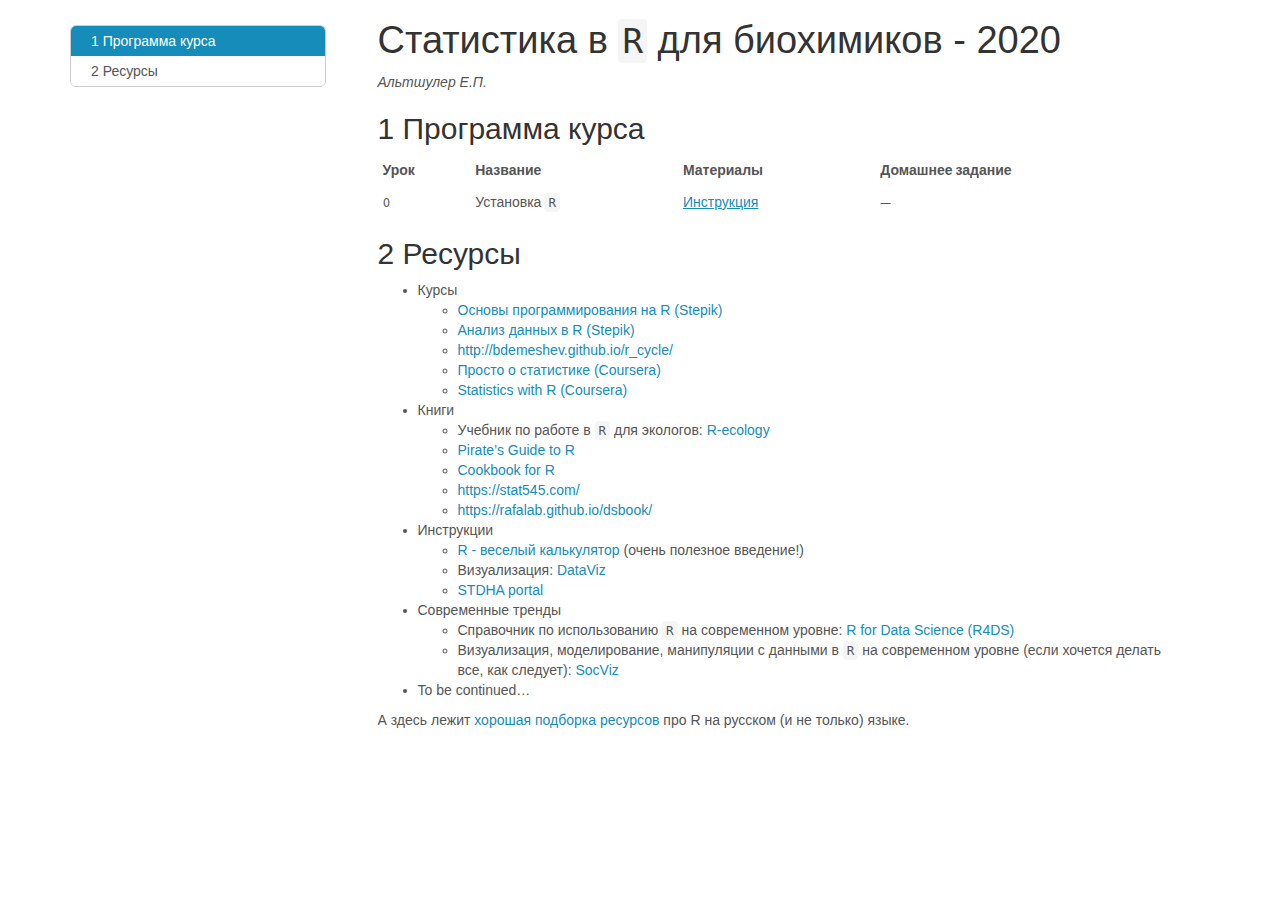
==== commit 8041972b: "R install" ====
--- a/docs/index.html
+++ b/docs/index.html
@@ -1,18 +1,17 @@
 <!DOCTYPE html>
 
-<html xmlns="http://www.w3.org/1999/xhtml">
+<html>
 
 <head>
 
 <meta charset="utf-8" />
-<meta http-equiv="Content-Type" content="text/html; charset=utf-8" />
 <meta name="generator" content="pandoc" />
 <meta http-equiv="X-UA-Compatible" content="IE=EDGE" />
 
 
 
 
-<title>Статистика в R для биохимиков - 2019</title>
+<title>Статистика в R для биохимиков - 2020</title>
 
 <script>/*! jQuery v1.11.3 | (c) 2005, 2015 jQuery Foundation, Inc. | jquery.org/license */
 !function(a,b){"object"==typeof module&&"object"==typeof module.exports?module.exports=a.document?b(a,!0):function(a){if(!a.document)throw new Error("jQuery requires a window with a document");return b(a)}:b(a)}("undefined"!=typeof window?window:this,function(a,b){var c=[],d=c.slice,e=c.concat,f=c.push,g=c.indexOf,h={},i=h.toString,j=h.hasOwnProperty,k={},l="1.11.3",m=function(a,b){return new m.fn.init(a,b)},n=/^[\s\uFEFF\xA0]+|[\s\uFEFF\xA0]+$/g,o=/^-ms-/,p=/-([\da-z])/gi,q=function(a,b){return b.toUpperCase()};m.fn=m.prototype={jquery:l,constructor:m,selector:"",length:0,toArray:function(){return d.call(this)},get:function(a){return null!=a?0>a?this[a+this.length]:this[a]:d.call(this)},pushStack:function(a){var b=m.merge(this.constructor(),a);return b.prevObject=this,b.context=this.context,b},each:function(a,b){return m.each(this,a,b)},map:function(a){return this.pushStack(m.map(this,function(b,c){return a.call(b,c,b)}))},slice:function(){return this.pushStack(d.apply(this,arguments))},first:function(){return this.eq(0)},last:function(){return this.eq(-1)},eq:function(a){var b=this.length,c=+a+(0>a?b:0);return this.pushStack(c>=0&&b>c?[this[c]]:[])},end:function(){return this.prevObject||this.constructor(null)},push:f,sort:c.sort,splice:c.splice},m.extend=m.fn.extend=function(){var a,b,c,d,e,f,g=arguments[0]||{},h=1,i=arguments.length,j=!1;for("boolean"==typeof g&&(j=g,g=arguments[h]||{},h++),"object"==typeof g||m.isFunction(g)||(g={}),h===i&&(g=this,h--);i>h;h++)if(null!=(e=arguments[h]))for(d in e)a=g[d],c=e[d],g!==c&&(j&&c&&(m.isPlainObject(c)||(b=m.isArray(c)))?(b?(b=!1,f=a&&m.isArray(a)?a:[]):f=a&&m.isPlainObject(a)?a:{},g[d]=m.extend(j,f,c)):void 0!==c&&(g[d]=c));return g},m.extend({expando:"jQuery"+(l+Math.random()).replace(/\D/g,""),isReady:!0,error:function(a){throw new Error(a)},noop:function(){},isFunction:function(a){return"function"===m.type(a)},isArray:Array.isArray||function(a){return"array"===m.type(a)},isWindow:function(a){return null!=a&&a==a.window},isNumeric:function(a){return!m.isArray(a)&&a-parseFloat(a)+1>=0},isEmptyObject:function(a){var b;for(b in a)return!1;return!0},isPlainObject:function(a){var b;if(!a||"object"!==m.type(a)||a.nodeType||m.isWindow(a))return!1;try{if(a.constructor&&!j.call(a,"constructor")&&!j.call(a.constructor.prototype,"isPrototypeOf"))return!1}catch(c){return!1}if(k.ownLast)for(b in a)return j.call(a,b);for(b in a);return void 0===b||j.call(a,b)},type:function(a){return null==a?a+"":"object"==typeof a||"function"==typeof a?h[i.call(a)]||"object":typeof a},globalEval:function(b){b&&m.trim(b)&&(a.execScript||function(b){a.eval.call(a,b)})(b)},camelCase:function(a){return a.replace(o,"ms-").replace(p,q)},nodeName:function(a,b){return a.nodeName&&a.nodeName.toLowerCase()===b.toLowerCase()},each:function(a,b,c){var d,e=0,f=a.length,g=r(a);if(c){if(g){for(;f>e;e++)if(d=b.apply(a[e],c),d===!1)break}else for(e in a)if(d=b.apply(a[e],c),d===!1)break}else if(g){for(;f>e;e++)if(d=b.call(a[e],e,a[e]),d===!1)break}else for(e in a)if(d=b.call(a[e],e,a[e]),d===!1)break;return a},trim:function(a){return null==a?"":(a+"").replace(n,"")},makeArray:function(a,b){var c=b||[];return null!=a&&(r(Object(a))?m.merge(c,"string"==typeof a?[a]:a):f.call(c,a)),c},inArray:function(a,b,c){var d;if(b){if(g)return g.call(b,a,c);for(d=b.length,c=c?0>c?Math.max(0,d+c):c:0;d>c;c++)if(c in b&&b[c]===a)return c}return-1},merge:function(a,b){var c=+b.length,d=0,e=a.length;while(c>d)a[e++]=b[d++];if(c!==c)while(void 0!==b[d])a[e++]=b[d++];return a.length=e,a},grep:function(a,b,c){for(var d,e=[],f=0,g=a.length,h=!c;g>f;f++)d=!b(a[f],f),d!==h&&e.push(a[f]);return e},map:function(a,b,c){var d,f=0,g=a.length,h=r(a),i=[];if(h)for(;g>f;f++)d=b(a[f],f,c),null!=d&&i.push(d);else for(f in a)d=b(a[f],f,c),null!=d&&i.push(d);return e.apply([],i)},guid:1,proxy:function(a,b){var c,e,f;return"string"==typeof b&&(f=a[b],b=a,a=f),m.isFunction(a)?(c=d.call(arguments,2),e=function(){return a.apply(b||this,c.concat(d.call(arguments)))},e.guid=a.guid=a.guid||m.guid++,e):void 0},now:function(){return+new Date},support:k}),m.each("Boolean Number String Function Array Date RegExp Object Error".split(" "),function(a,b){h["[object "+b+"]"]=b.toLowerCase()});function r(a){var b="length"in a&&a.length,c=m.type(a);return"function"===c||m.isWindow(a)?!1:1===a.nodeType&&b?!0:"array"===c||0===b||"number"==typeof b&&b>0&&b-1 in a}var s=function(a){var b,c,d,e,f,g,h,i,j,k,l,m,n,o,p,q,r,s,t,u="sizzle"+1*new Date,v=a.document,w=0,x=0,y=ha(),z=ha(),A=ha(),B=function(a,b){return a===b&&(l=!0),0},C=1<<31,D={}.hasOwnProperty,E=[],F=E.pop,G=E.push,H=E.push,I=E.slice,J=function(a,b){for(var c=0,d=a.length;d>c;c++)if(a[c]===b)return c;return-1},K="checked|selected|async|autofocus|autoplay|controls|defer|disabled|hidden|ismap|loop|multiple|open|readonly|required|scoped",L="[\\x20\\t\\r\\n\\f]",M="(?:\\\\.|[\\w-]|[^\\x00-\\xa0])+",N=M.replace("w","w#"),O="\\["+L+"*("+M+")(?:"+L+"*([*^$|!~]?=)"+L+"*(?:'((?:\\\\.|[^\\\\'])*)'|\"((?:\\\\.|[^\\\\\"])*)\"|("+N+"))|)"+L+"*\\]",P=":("+M+")(?:\\((('((?:\\\\.|[^\\\\'])*)'|\"((?:\\\\.|[^\\\\\"])*)\")|((?:\\\\.|[^\\\\()[\\]]|"+O+")*)|.*)\\)|)",Q=new RegExp(L+"+","g"),R=new RegExp("^"+L+"+|((?:^|[^\\\\])(?:\\\\.)*)"+L+"+$","g"),S=new RegExp("^"+L+"*,"+L+"*"),T=new RegExp("^"+L+"*([>+~]|"+L+")"+L+"*"),U=new RegExp("="+L+"*([^\\]'\"]*?)"+L+"*\\]","g"),V=new RegExp(P),W=new RegExp("^"+N+"$"),X={ID:new RegExp("^#("+M+")"),CLASS:new RegExp("^\\.("+M+")"),TAG:new RegExp("^("+M.replace("w","w*")+")"),ATTR:new RegExp("^"+O),PSEUDO:new RegExp("^"+P),CHILD:new RegExp("^:(only|first|last|nth|nth-last)-(child|of-type)(?:\\("+L+"*(even|odd|(([+-]|)(\\d*)n|)"+L+"*(?:([+-]|)"+L+"*(\\d+)|))"+L+"*\\)|)","i"),bool:new RegExp("^(?:"+K+")$","i"),needsContext:new RegExp("^"+L+"*[>+~]|:(even|odd|eq|gt|lt|nth|first|last)(?:\\("+L+"*((?:-\\d)?\\d*)"+L+"*\\)|)(?=[^-]|$)","i")},Y=/^(?:input|select|textarea|button)$/i,Z=/^h\d$/i,$=/^[^{]+\{\s*\[native \w/,_=/^(?:#([\w-]+)|(\w+)|\.([\w-]+))$/,aa=/[+~]/,ba=/'|\\/g,ca=new RegExp("\\\\([\\da-f]{1,6}"+L+"?|("+L+")|.)","ig"),da=function(a,b,c){var d="0x"+b-65536;return d!==d||c?b:0>d?String.fromCharCode(d+65536):String.fromCharCode(d>>10|55296,1023&d|56320)},ea=function(){m()};try{H.apply(E=I.call(v.childNodes),v.childNodes),E[v.childNodes.length].nodeType}catch(fa){H={apply:E.length?function(a,b){G.apply(a,I.call(b))}:function(a,b){var c=a.length,d=0;while(a[c++]=b[d++]);a.length=c-1}}}function ga(a,b,d,e){var f,h,j,k,l,o,r,s,w,x;if((b?b.ownerDocument||b:v)!==n&&m(b),b=b||n,d=d||[],k=b.nodeType,"string"!=typeof a||!a||1!==k&&9!==k&&11!==k)return d;if(!e&&p){if(11!==k&&(f=_.exec(a)))if(j=f[1]){if(9===k){if(h=b.getElementById(j),!h||!h.parentNode)return d;if(h.id===j)return d.push(h),d}else if(b.ownerDocument&&(h=b.ownerDocument.getElementById(j))&&t(b,h)&&h.id===j)return d.push(h),d}else{if(f[2])return H.apply(d,b.getElementsByTagName(a)),d;if((j=f[3])&&c.getElementsByClassName)return H.apply(d,b.getElementsByClassName(j)),d}if(c.qsa&&(!q||!q.test(a))){if(s=r=u,w=b,x=1!==k&&a,1===k&&"object"!==b.nodeName.toLowerCase()){o=g(a),(r=b.getAttribute("id"))?s=r.replace(ba,"\\$&"):b.setAttribute("id",s),s="[id='"+s+"'] ",l=o.length;while(l--)o[l]=s+ra(o[l]);w=aa.test(a)&&pa(b.parentNode)||b,x=o.join(",")}if(x)try{return H.apply(d,w.querySelectorAll(x)),d}catch(y){}finally{r||b.removeAttribute("id")}}}return i(a.replace(R,"$1"),b,d,e)}function ha(){var a=[];function b(c,e){return a.push(c+" ")>d.cacheLength&&delete b[a.shift()],b[c+" "]=e}return b}function ia(a){return a[u]=!0,a}function ja(a){var b=n.createElement("div");try{return!!a(b)}catch(c){return!1}finally{b.parentNode&&b.parentNode.removeChild(b),b=null}}function ka(a,b){var c=a.split("|"),e=a.length;while(e--)d.attrHandle[c[e]]=b}function la(a,b){var c=b&&a,d=c&&1===a.nodeType&&1===b.nodeType&&(~b.sourceIndex||C)-(~a.sourceIndex||C);if(d)return d;if(c)while(c=c.nextSibling)if(c===b)return-1;return a?1:-1}function ma(a){return function(b){var c=b.nodeName.toLowerCase();return"input"===c&&b.type===a}}function na(a){return function(b){var c=b.nodeName.toLowerCase();return("input"===c||"button"===c)&&b.type===a}}function oa(a){return ia(function(b){return b=+b,ia(function(c,d){var e,f=a([],c.length,b),g=f.length;while(g--)c[e=f[g]]&&(c[e]=!(d[e]=c[e]))})})}function pa(a){return a&&"undefined"!=typeof a.getElementsByTagName&&a}c=ga.support={},f=ga.isXML=function(a){var b=a&&(a.ownerDocument||a).documentElement;return b?"HTML"!==b.nodeName:!1},m=ga.setDocument=function(a){var b,e,g=a?a.ownerDocument||a:v;return g!==n&&9===g.nodeType&&g.documentElement?(n=g,o=g.documentElement,e=g.defaultView,e&&e!==e.top&&(e.addEventListener?e.addEventListener("unload",ea,!1):e.attachEvent&&e.attachEvent("onunload",ea)),p=!f(g),c.attributes=ja(function(a){return a.className="i",!a.getAttribute("className")}),c.getElementsByTagName=ja(function(a){return a.appendChild(g.createComment("")),!a.getElementsByTagName("*").length}),c.getElementsByClassName=$.test(g.getElementsByClassName),c.getById=ja(function(a){return o.appendChild(a).id=u,!g.getElementsByName||!g.getElementsByName(u).length}),c.getById?(d.find.ID=function(a,b){if("undefined"!=typeof b.getElementById&&p){var c=b.getElementById(a);return c&&c.parentNode?[c]:[]}},d.filter.ID=function(a){var b=a.replace(ca,da);return function(a){return a.getAttribute("id")===b}}):(delete d.find.ID,d.filter.ID=function(a){var b=a.replace(ca,da);return function(a){var c="undefined"!=typeof a.getAttributeNode&&a.getAttributeNode("id");return c&&c.value===b}}),d.find.TAG=c.getElementsByTagName?function(a,b){return"undefined"!=typeof b.getElementsByTagName?b.getElementsByTagName(a):c.qsa?b.querySelectorAll(a):void 0}:function(a,b){var c,d=[],e=0,f=b.getElementsByTagName(a);if("*"===a){while(c=f[e++])1===c.nodeType&&d.push(c);return d}return f},d.find.CLASS=c.getElementsByClassName&&function(a,b){return p?b.getElementsByClassName(a):void 0},r=[],q=[],(c.qsa=$.test(g.querySelectorAll))&&(ja(function(a){o.appendChild(a).innerHTML="<a id='"+u+"'></a><select id='"+u+"-\f]' msallowcapture=''><option selected=''></option></select>",a.querySelectorAll("[msallowcapture^='']").length&&q.push("[*^$]="+L+"*(?:''|\"\")"),a.querySelectorAll("[selected]").length||q.push("\\["+L+"*(?:value|"+K+")"),a.querySelectorAll("[id~="+u+"-]").length||q.push("~="),a.querySelectorAll(":checked").length||q.push(":checked"),a.querySelectorAll("a#"+u+"+*").length||q.push(".#.+[+~]")}),ja(function(a){var b=g.createElement("input");b.setAttribute("type","hidden"),a.appendChild(b).setAttribute("name","D"),a.querySelectorAll("[name=d]").length&&q.push("name"+L+"*[*^$|!~]?="),a.querySelectorAll(":enabled").length||q.push(":enabled",":disabled"),a.querySelectorAll("*,:x"),q.push(",.*:")})),(c.matchesSelector=$.test(s=o.matches||o.webkitMatchesSelector||o.mozMatchesSelector||o.oMatchesSelector||o.msMatchesSelector))&&ja(function(a){c.disconnectedMatch=s.call(a,"div"),s.call(a,"[s!='']:x"),r.push("!=",P)}),q=q.length&&new RegExp(q.join("|")),r=r.length&&new RegExp(r.join("|")),b=$.test(o.compareDocumentPosition),t=b||$.test(o.contains)?function(a,b){var c=9===a.nodeType?a.documentElement:a,d=b&&b.parentNode;return a===d||!(!d||1!==d.nodeType||!(c.contains?c.contains(d):a.compareDocumentPosition&&16&a.compareDocumentPosition(d)))}:function(a,b){if(b)while(b=b.parentNode)if(b===a)return!0;return!1},B=b?function(a,b){if(a===b)return l=!0,0;var d=!a.compareDocumentPosition-!b.compareDocumentPosition;return d?d:(d=(a.ownerDocument||a)===(b.ownerDocument||b)?a.compareDocumentPosition(b):1,1&d||!c.sortDetached&&b.compareDocumentPosition(a)===d?a===g||a.ownerDocument===v&&t(v,a)?-1:b===g||b.ownerDocument===v&&t(v,b)?1:k?J(k,a)-J(k,b):0:4&d?-1:1)}:function(a,b){if(a===b)return l=!0,0;var c,d=0,e=a.parentNode,f=b.parentNode,h=[a],i=[b];if(!e||!f)return a===g?-1:b===g?1:e?-1:f?1:k?J(k,a)-J(k,b):0;if(e===f)return la(a,b);c=a;while(c=c.parentNode)h.unshift(c);c=b;while(c=c.parentNode)i.unshift(c);while(h[d]===i[d])d++;return d?la(h[d],i[d]):h[d]===v?-1:i[d]===v?1:0},g):n},ga.matches=function(a,b){return ga(a,null,null,b)},ga.matchesSelector=function(a,b){if((a.ownerDocument||a)!==n&&m(a),b=b.replace(U,"='$1']"),!(!c.matchesSelector||!p||r&&r.test(b)||q&&q.test(b)))try{var d=s.call(a,b);if(d||c.disconnectedMatch||a.document&&11!==a.document.nodeType)return d}catch(e){}return ga(b,n,null,[a]).length>0},ga.contains=function(a,b){return(a.ownerDocument||a)!==n&&m(a),t(a,b)},ga.attr=function(a,b){(a.ownerDocument||a)!==n&&m(a);var e=d.attrHandle[b.toLowerCase()],f=e&&D.call(d.attrHandle,b.toLowerCase())?e(a,b,!p):void 0;return void 0!==f?f:c.attributes||!p?a.getAttribute(b):(f=a.getAttributeNode(b))&&f.specified?f.value:null},ga.error=function(a){throw new Error("Syntax error, unrecognized expression: "+a)},ga.uniqueSort=function(a){var b,d=[],e=0,f=0;if(l=!c.detectDuplicates,k=!c.sortStable&&a.slice(0),a.sort(B),l){while(b=a[f++])b===a[f]&&(e=d.push(f));while(e--)a.splice(d[e],1)}return k=null,a},e=ga.getText=function(a){var b,c="",d=0,f=a.nodeType;if(f){if(1===f||9===f||11===f){if("string"==typeof a.textContent)return a.textContent;for(a=a.firstChild;a;a=a.nextSibling)c+=e(a)}else if(3===f||4===f)return a.nodeValue}else while(b=a[d++])c+=e(b);return c},d=ga.selectors={cacheLength:50,createPseudo:ia,match:X,attrHandle:{},find:{},relative:{">":{dir:"parentNode",first:!0}," ":{dir:"parentNode"},"+":{dir:"previousSibling",first:!0},"~":{dir:"previousSibling"}},preFilter:{ATTR:function(a){return a[1]=a[1].replace(ca,da),a[3]=(a[3]||a[4]||a[5]||"").replace(ca,da),"~="===a[2]&&(a[3]=" "+a[3]+" "),a.slice(0,4)},CHILD:function(a){return a[1]=a[1].toLowerCase(),"nth"===a[1].slice(0,3)?(a[3]||ga.error(a[0]),a[4]=+(a[4]?a[5]+(a[6]||1):2*("even"===a[3]||"odd"===a[3])),a[5]=+(a[7]+a[8]||"odd"===a[3])):a[3]&&ga.error(a[0]),a},PSEUDO:function(a){var b,c=!a[6]&&a[2];return X.CHILD.test(a[0])?null:(a[3]?a[2]=a[4]||a[5]||"":c&&V.test(c)&&(b=g(c,!0))&&(b=c.indexOf(")",c.length-b)-c.length)&&(a[0]=a[0].slice(0,b),a[2]=c.slice(0,b)),a.slice(0,3))}},filter:{TAG:function(a){var b=a.replace(ca,da).toLowerCase();return"*"===a?function(){return!0}:function(a){return a.nodeName&&a.nodeName.toLowerCase()===b}},CLASS:function(a){var b=y[a+" "];return b||(b=new RegExp("(^|"+L+")"+a+"("+L+"|$)"))&&y(a,function(a){return b.test("string"==typeof a.className&&a.className||"undefined"!=typeof a.getAttribute&&a.getAttribute("class")||"")})},ATTR:function(a,b,c){return function(d){var e=ga.attr(d,a);return null==e?"!="===b:b?(e+="","="===b?e===c:"!="===b?e!==c:"^="===b?c&&0===e.indexOf(c):"*="===b?c&&e.indexOf(c)>-1:"$="===b?c&&e.slice(-c.length)===c:"~="===b?(" "+e.replace(Q," ")+" ").indexOf(c)>-1:"|="===b?e===c||e.slice(0,c.length+1)===c+"-":!1):!0}},CHILD:function(a,b,c,d,e){var f="nth"!==a.slice(0,3),g="last"!==a.slice(-4),h="of-type"===b;return 1===d&&0===e?function(a){return!!a.parentNode}:function(b,c,i){var j,k,l,m,n,o,p=f!==g?"nextSibling":"previousSibling",q=b.parentNode,r=h&&b.nodeName.toLowerCase(),s=!i&&!h;if(q){if(f){while(p){l=b;while(l=l[p])if(h?l.nodeName.toLowerCase()===r:1===l.nodeType)return!1;o=p="only"===a&&!o&&"nextSibling"}return!0}if(o=[g?q.firstChild:q.lastChild],g&&s){k=q[u]||(q[u]={}),j=k[a]||[],n=j[0]===w&&j[1],m=j[0]===w&&j[2],l=n&&q.childNodes[n];while(l=++n&&l&&l[p]||(m=n=0)||o.pop())if(1===l.nodeType&&++m&&l===b){k[a]=[w,n,m];break}}else if(s&&(j=(b[u]||(b[u]={}))[a])&&j[0]===w)m=j[1];else while(l=++n&&l&&l[p]||(m=n=0)||o.pop())if((h?l.nodeName.toLowerCase()===r:1===l.nodeType)&&++m&&(s&&((l[u]||(l[u]={}))[a]=[w,m]),l===b))break;return m-=e,m===d||m%d===0&&m/d>=0}}},PSEUDO:function(a,b){var c,e=d.pseudos[a]||d.setFilters[a.toLowerCase()]||ga.error("unsupported pseudo: "+a);return e[u]?e(b):e.length>1?(c=[a,a,"",b],d.setFilters.hasOwnProperty(a.toLowerCase())?ia(function(a,c){var d,f=e(a,b),g=f.length;while(g--)d=J(a,f[g]),a[d]=!(c[d]=f[g])}):function(a){return e(a,0,c)}):e}},pseudos:{not:ia(function(a){var b=[],c=[],d=h(a.replace(R,"$1"));return d[u]?ia(function(a,b,c,e){var f,g=d(a,null,e,[]),h=a.length;while(h--)(f=g[h])&&(a[h]=!(b[h]=f))}):function(a,e,f){return b[0]=a,d(b,null,f,c),b[0]=null,!c.pop()}}),has:ia(function(a){return function(b){return ga(a,b).length>0}}),contains:ia(function(a){return a=a.replace(ca,da),function(b){return(b.textContent||b.innerText||e(b)).indexOf(a)>-1}}),lang:ia(function(a){return W.test(a||"")||ga.error("unsupported lang: "+a),a=a.replace(ca,da).toLowerCase(),function(b){var c;do if(c=p?b.lang:b.getAttribute("xml:lang")||b.getAttribute("lang"))return c=c.toLowerCase(),c===a||0===c.indexOf(a+"-");while((b=b.parentNode)&&1===b.nodeType);return!1}}),target:function(b){var c=a.location&&a.location.hash;return c&&c.slice(1)===b.id},root:function(a){return a===o},focus:function(a){return a===n.activeElement&&(!n.hasFocus||n.hasFocus())&&!!(a.type||a.href||~a.tabIndex)},enabled:function(a){return a.disabled===!1},disabled:function(a){return a.disabled===!0},checked:function(a){var b=a.nodeName.toLowerCase();return"input"===b&&!!a.checked||"option"===b&&!!a.selected},selected:function(a){return a.parentNode&&a.parentNode.selectedIndex,a.selected===!0},empty:function(a){for(a=a.firstChild;a;a=a.nextSibling)if(a.nodeType<6)return!1;return!0},parent:function(a){return!d.pseudos.empty(a)},header:function(a){return Z.test(a.nodeName)},input:function(a){return Y.test(a.nodeName)},button:function(a){var b=a.nodeName.toLowerCase();return"input"===b&&"button"===a.type||"button"===b},text:function(a){var b;return"input"===a.nodeName.toLowerCase()&&"text"===a.type&&(null==(b=a.getAttribute("type"))||"text"===b.toLowerCase())},first:oa(function(){return[0]}),last:oa(function(a,b){return[b-1]}),eq:oa(function(a,b,c){return[0>c?c+b:c]}),even:oa(function(a,b){for(var c=0;b>c;c+=2)a.push(c);return a}),odd:oa(function(a,b){for(var c=1;b>c;c+=2)a.push(c);return a}),lt:oa(function(a,b,c){for(var d=0>c?c+b:c;--d>=0;)a.push(d);return a}),gt:oa(function(a,b,c){for(var d=0>c?c+b:c;++d<b;)a.push(d);return a})}},d.pseudos.nth=d.pseudos.eq;for(b in{radio:!0,checkbox:!0,file:!0,password:!0,image:!0})d.pseudos[b]=ma(b);for(b in{submit:!0,reset:!0})d.pseudos[b]=na(b);function qa(){}qa.prototype=d.filters=d.pseudos,d.setFilters=new qa,g=ga.tokenize=function(a,b){var c,e,f,g,h,i,j,k=z[a+" "];if(k)return b?0:k.slice(0);h=a,i=[],j=d.preFilter;while(h){(!c||(e=S.exec(h)))&&(e&&(h=h.slice(e[0].length)||h),i.push(f=[])),c=!1,(e=T.exec(h))&&(c=e.shift(),f.push({value:c,type:e[0].replace(R," ")}),h=h.slice(c.length));for(g in d.filter)!(e=X[g].exec(h))||j[g]&&!(e=j[g](e))||(c=e.shift(),f.push({value:c,type:g,matches:e}),h=h.slice(c.length));if(!c)break}return b?h.length:h?ga.error(a):z(a,i).slice(0)};function ra(a){for(var b=0,c=a.length,d="";c>b;b++)d+=a[b].value;return d}function sa(a,b,c){var d=b.dir,e=c&&"parentNode"===d,f=x++;return b.first?function(b,c,f){while(b=b[d])if(1===b.nodeType||e)return a(b,c,f)}:function(b,c,g){var h,i,j=[w,f];if(g){while(b=b[d])if((1===b.nodeType||e)&&a(b,c,g))return!0}else while(b=b[d])if(1===b.nodeType||e){if(i=b[u]||(b[u]={}),(h=i[d])&&h[0]===w&&h[1]===f)return j[2]=h[2];if(i[d]=j,j[2]=a(b,c,g))return!0}}}function ta(a){return a.length>1?function(b,c,d){var e=a.length;while(e--)if(!a[e](b,c,d))return!1;return!0}:a[0]}function ua(a,b,c){for(var d=0,e=b.length;e>d;d++)ga(a,b[d],c);return c}function va(a,b,c,d,e){for(var f,g=[],h=0,i=a.length,j=null!=b;i>h;h++)(f=a[h])&&(!c||c(f,d,e))&&(g.push(f),j&&b.push(h));return g}function wa(a,b,c,d,e,f){return d&&!d[u]&&(d=wa(d)),e&&!e[u]&&(e=wa(e,f)),ia(function(f,g,h,i){var j,k,l,m=[],n=[],o=g.length,p=f||ua(b||"*",h.nodeType?[h]:h,[]),q=!a||!f&&b?p:va(p,m,a,h,i),r=c?e||(f?a:o||d)?[]:g:q;if(c&&c(q,r,h,i),d){j=va(r,n),d(j,[],h,i),k=j.length;while(k--)(l=j[k])&&(r[n[k]]=!(q[n[k]]=l))}if(f){if(e||a){if(e){j=[],k=r.length;while(k--)(l=r[k])&&j.push(q[k]=l);e(null,r=[],j,i)}k=r.length;while(k--)(l=r[k])&&(j=e?J(f,l):m[k])>-1&&(f[j]=!(g[j]=l))}}else r=va(r===g?r.splice(o,r.length):r),e?e(null,g,r,i):H.apply(g,r)})}function xa(a){for(var b,c,e,f=a.length,g=d.relative[a[0].type],h=g||d.relative[" "],i=g?1:0,k=sa(function(a){return a===b},h,!0),l=sa(function(a){return J(b,a)>-1},h,!0),m=[function(a,c,d){var e=!g&&(d||c!==j)||((b=c).nodeType?k(a,c,d):l(a,c,d));return b=null,e}];f>i;i++)if(c=d.relative[a[i].type])m=[sa(ta(m),c)];else{if(c=d.filter[a[i].type].apply(null,a[i].matches),c[u]){for(e=++i;f>e;e++)if(d.relative[a[e].type])break;return wa(i>1&&ta(m),i>1&&ra(a.slice(0,i-1).concat({value:" "===a[i-2].type?"*":""})).replace(R,"$1"),c,e>i&&xa(a.slice(i,e)),f>e&&xa(a=a.slice(e)),f>e&&ra(a))}m.push(c)}return ta(m)}function ya(a,b){var c=b.length>0,e=a.length>0,f=function(f,g,h,i,k){var l,m,o,p=0,q="0",r=f&&[],s=[],t=j,u=f||e&&d.find.TAG("*",k),v=w+=null==t?1:Math.random()||.1,x=u.length;for(k&&(j=g!==n&&g);q!==x&&null!=(l=u[q]);q++){if(e&&l){m=0;while(o=a[m++])if(o(l,g,h)){i.push(l);break}k&&(w=v)}c&&((l=!o&&l)&&p--,f&&r.push(l))}if(p+=q,c&&q!==p){m=0;while(o=b[m++])o(r,s,g,h);if(f){if(p>0)while(q--)r[q]||s[q]||(s[q]=F.call(i));s=va(s)}H.apply(i,s),k&&!f&&s.length>0&&p+b.length>1&&ga.uniqueSort(i)}return k&&(w=v,j=t),r};return c?ia(f):f}return h=ga.compile=function(a,b){var c,d=[],e=[],f=A[a+" "];if(!f){b||(b=g(a)),c=b.length;while(c--)f=xa(b[c]),f[u]?d.push(f):e.push(f);f=A(a,ya(e,d)),f.selector=a}return f},i=ga.select=function(a,b,e,f){var i,j,k,l,m,n="function"==typeof a&&a,o=!f&&g(a=n.selector||a);if(e=e||[],1===o.length){if(j=o[0]=o[0].slice(0),j.length>2&&"ID"===(k=j[0]).type&&c.getById&&9===b.nodeType&&p&&d.relative[j[1].type]){if(b=(d.find.ID(k.matches[0].replace(ca,da),b)||[])[0],!b)return e;n&&(b=b.parentNode),a=a.slice(j.shift().value.length)}i=X.needsContext.test(a)?0:j.length;while(i--){if(k=j[i],d.relative[l=k.type])break;if((m=d.find[l])&&(f=m(k.matches[0].replace(ca,da),aa.test(j[0].type)&&pa(b.parentNode)||b))){if(j.splice(i,1),a=f.length&&ra(j),!a)return H.apply(e,f),e;break}}}return(n||h(a,o))(f,b,!p,e,aa.test(a)&&pa(b.parentNode)||b),e},c.sortStable=u.split("").sort(B).join("")===u,c.detectDuplicates=!!l,m(),c.sortDetached=ja(function(a){return 1&a.compareDocumentPosition(n.createElement("div"))}),ja(function(a){return a.innerHTML="<a href='#'></a>","#"===a.firstChild.getAttribute("href")})||ka("type|href|height|width",function(a,b,c){return c?void 0:a.getAttribute(b,"type"===b.toLowerCase()?1:2)}),c.attributes&&ja(function(a){return a.innerHTML="<input/>",a.firstChild.setAttribute("value",""),""===a.firstChild.getAttribute("value")})||ka("value",function(a,b,c){return c||"input"!==a.nodeName.toLowerCase()?void 0:a.defaultValue}),ja(function(a){return null==a.getAttribute("disabled")})||ka(K,function(a,b,c){var d;return c?void 0:a[b]===!0?b.toLowerCase():(d=a.getAttributeNode(b))&&d.specified?d.value:null}),ga}(a);m.find=s,m.expr=s.selectors,m.expr[":"]=m.expr.pseudos,m.unique=s.uniqueSort,m.text=s.getText,m.isXMLDoc=s.isXML,m.contains=s.contains;var t=m.expr.match.needsContext,u=/^<(\w+)\s*\/?>(?:<\/\1>|)$/,v=/^.[^:#\[\.,]*$/;function w(a,b,c){if(m.isFunction(b))return m.grep(a,function(a,d){return!!b.call(a,d,a)!==c});if(b.nodeType)return m.grep(a,function(a){return a===b!==c});if("string"==typeof b){if(v.test(b))return m.filter(b,a,c);b=m.filter(b,a)}return m.grep(a,function(a){return m.inArray(a,b)>=0!==c})}m.filter=function(a,b,c){var d=b[0];return c&&(a=":not("+a+")"),1===b.length&&1===d.nodeType?m.find.matchesSelector(d,a)?[d]:[]:m.find.matches(a,m.grep(b,function(a){return 1===a.nodeType}))},m.fn.extend({find:function(a){var b,c=[],d=this,e=d.length;if("string"!=typeof a)return this.pushStack(m(a).filter(function(){for(b=0;e>b;b++)if(m.contains(d[b],this))return!0}));for(b=0;e>b;b++)m.find(a,d[b],c);return c=this.pushStack(e>1?m.unique(c):c),c.selector=this.selector?this.selector+" "+a:a,c},filter:function(a){return this.pushStack(w(this,a||[],!1))},not:function(a){return this.pushStack(w(this,a||[],!0))},is:function(a){return!!w(this,"string"==typeof a&&t.test(a)?m(a):a||[],!1).length}});var x,y=a.document,z=/^(?:\s*(<[\w\W]+>)[^>]*|#([\w-]*))$/,A=m.fn.init=function(a,b){var c,d;if(!a)return this;if("string"==typeof a){if(c="<"===a.charAt(0)&&">"===a.charAt(a.length-1)&&a.length>=3?[null,a,null]:z.exec(a),!c||!c[1]&&b)return!b||b.jquery?(b||x).find(a):this.constructor(b).find(a);if(c[1]){if(b=b instanceof m?b[0]:b,m.merge(this,m.parseHTML(c[1],b&&b.nodeType?b.ownerDocument||b:y,!0)),u.test(c[1])&&m.isPlainObject(b))for(c in b)m.isFunction(this[c])?this[c](b[c]):this.attr(c,b[c]);return this}if(d=y.getElementById(c[2]),d&&d.parentNode){if(d.id!==c[2])return x.find(a);this.length=1,this[0]=d}return this.context=y,this.selector=a,this}return a.nodeType?(this.context=this[0]=a,this.length=1,this):m.isFunction(a)?"undefined"!=typeof x.ready?x.ready(a):a(m):(void 0!==a.selector&&(this.selector=a.selector,this.context=a.context),m.makeArray(a,this))};A.prototype=m.fn,x=m(y);var B=/^(?:parents|prev(?:Until|All))/,C={children:!0,contents:!0,next:!0,prev:!0};m.extend({dir:function(a,b,c){var d=[],e=a[b];while(e&&9!==e.nodeType&&(void 0===c||1!==e.nodeType||!m(e).is(c)))1===e.nodeType&&d.push(e),e=e[b];return d},sibling:function(a,b){for(var c=[];a;a=a.nextSibling)1===a.nodeType&&a!==b&&c.push(a);return c}}),m.fn.extend({has:function(a){var b,c=m(a,this),d=c.length;return this.filter(function(){for(b=0;d>b;b++)if(m.contains(this,c[b]))return!0})},closest:function(a,b){for(var c,d=0,e=this.length,f=[],g=t.test(a)||"string"!=typeof a?m(a,b||this.context):0;e>d;d++)for(c=this[d];c&&c!==b;c=c.parentNode)if(c.nodeType<11&&(g?g.index(c)>-1:1===c.nodeType&&m.find.matchesSelector(c,a))){f.push(c);break}return this.pushStack(f.length>1?m.unique(f):f)},index:function(a){return a?"string"==typeof a?m.inArray(this[0],m(a)):m.inArray(a.jquery?a[0]:a,this):this[0]&&this[0].parentNode?this.first().prevAll().length:-1},add:function(a,b){return this.pushStack(m.unique(m.merge(this.get(),m(a,b))))},addBack:function(a){return this.add(null==a?this.prevObject:this.prevObject.filter(a))}});function D(a,b){do a=a[b];while(a&&1!==a.nodeType);return a}m.each({parent:function(a){var b=a.parentNode;return b&&11!==b.nodeType?b:null},parents:function(a){return m.dir(a,"parentNode")},parentsUntil:function(a,b,c){return m.dir(a,"parentNode",c)},next:function(a){return D(a,"nextSibling")},prev:function(a){return D(a,"previousSibling")},nextAll:function(a){return m.dir(a,"nextSibling")},prevAll:function(a){return m.dir(a,"previousSibling")},nextUntil:function(a,b,c){return m.dir(a,"nextSibling",c)},prevUntil:function(a,b,c){return m.dir(a,"previousSibling",c)},siblings:function(a){return m.sibling((a.parentNode||{}).firstChild,a)},children:function(a){return m.sibling(a.firstChild)},contents:function(a){return m.nodeName(a,"iframe")?a.contentDocument||a.contentWindow.document:m.merge([],a.childNodes)}},function(a,b){m.fn[a]=function(c,d){var e=m.map(this,b,c);return"Until"!==a.slice(-5)&&(d=c),d&&"string"==typeof d&&(e=m.filter(d,e)),this.length>1&&(C[a]||(e=m.unique(e)),B.test(a)&&(e=e.reverse())),this.pushStack(e)}});var E=/\S+/g,F={};function G(a){var b=F[a]={};return m.each(a.match(E)||[],function(a,c){b[c]=!0}),b}m.Callbacks=function(a){a="string"==typeof a?F[a]||G(a):m.extend({},a);var b,c,d,e,f,g,h=[],i=!a.once&&[],j=function(l){for(c=a.memory&&l,d=!0,f=g||0,g=0,e=h.length,b=!0;h&&e>f;f++)if(h[f].apply(l[0],l[1])===!1&&a.stopOnFalse){c=!1;break}b=!1,h&&(i?i.length&&j(i.shift()):c?h=[]:k.disable())},k={add:function(){if(h){var d=h.length;!function f(b){m.each(b,function(b,c){var d=m.type(c);"function"===d?a.unique&&k.has(c)||h.push(c):c&&c.length&&"string"!==d&&f(c)})}(arguments),b?e=h.length:c&&(g=d,j(c))}return this},remove:function(){return h&&m.each(arguments,function(a,c){var d;while((d=m.inArray(c,h,d))>-1)h.splice(d,1),b&&(e>=d&&e--,f>=d&&f--)}),this},has:function(a){return a?m.inArray(a,h)>-1:!(!h||!h.length)},empty:function(){return h=[],e=0,this},disable:function(){return h=i=c=void 0,this},disabled:function(){return!h},lock:function(){return i=void 0,c||k.disable(),this},locked:function(){return!i},fireWith:function(a,c){return!h||d&&!i||(c=c||[],c=[a,c.slice?c.slice():c],b?i.push(c):j(c)),this},fire:function(){return k.fireWith(this,arguments),this},fired:function(){return!!d}};return k},m.extend({Deferred:function(a){var b=[["resolve","done",m.Callbacks("once memory"),"resolved"],["reject","fail",m.Callbacks("once memory"),"rejected"],["notify","progress",m.Callbacks("memory")]],c="pending",d={state:function(){return c},always:function(){return e.done(arguments).fail(arguments),this},then:function(){var a=arguments;return m.Deferred(function(c){m.each(b,function(b,f){var g=m.isFunction(a[b])&&a[b];e[f[1]](function(){var a=g&&g.apply(this,arguments);a&&m.isFunction(a.promise)?a.promise().done(c.resolve).fail(c.reject).progress(c.notify):c[f[0]+"With"](this===d?c.promise():this,g?[a]:arguments)})}),a=null}).promise()},promise:function(a){return null!=a?m.extend(a,d):d}},e={};return d.pipe=d.then,m.each(b,function(a,f){var g=f[2],h=f[3];d[f[1]]=g.add,h&&g.add(function(){c=h},b[1^a][2].disable,b[2][2].lock),e[f[0]]=function(){return e[f[0]+"With"](this===e?d:this,arguments),this},e[f[0]+"With"]=g.fireWith}),d.promise(e),a&&a.call(e,e),e},when:function(a){var b=0,c=d.call(arguments),e=c.length,f=1!==e||a&&m.isFunction(a.promise)?e:0,g=1===f?a:m.Deferred(),h=function(a,b,c){return function(e){b[a]=this,c[a]=arguments.length>1?d.call(arguments):e,c===i?g.notifyWith(b,c):--f||g.resolveWith(b,c)}},i,j,k;if(e>1)for(i=new Array(e),j=new Array(e),k=new Array(e);e>b;b++)c[b]&&m.isFunction(c[b].promise)?c[b].promise().done(h(b,k,c)).fail(g.reject).progress(h(b,j,i)):--f;return f||g.resolveWith(k,c),g.promise()}});var H;m.fn.ready=function(a){return m.ready.promise().done(a),this},m.extend({isReady:!1,readyWait:1,holdReady:function(a){a?m.readyWait++:m.ready(!0)},ready:function(a){if(a===!0?!--m.readyWait:!m.isReady){if(!y.body)return setTimeout(m.ready);m.isReady=!0,a!==!0&&--m.readyWait>0||(H.resolveWith(y,[m]),m.fn.triggerHandler&&(m(y).triggerHandler("ready"),m(y).off("ready")))}}});function I(){y.addEventListener?(y.removeEventListener("DOMContentLoaded",J,!1),a.removeEventListener("load",J,!1)):(y.detachEvent("onreadystatechange",J),a.detachEvent("onload",J))}function J(){(y.addEventListener||"load"===event.type||"complete"===y.readyState)&&(I(),m.ready())}m.ready.promise=function(b){if(!H)if(H=m.Deferred(),"complete"===y.readyState)setTimeout(m.ready);else if(y.addEventListener)y.addEventListener("DOMContentLoaded",J,!1),a.addEventListener("load",J,!1);else{y.attachEvent("onreadystatechange",J),a.attachEvent("onload",J);var c=!1;try{c=null==a.frameElement&&y.documentElement}catch(d){}c&&c.doScroll&&!function e(){if(!m.isReady){try{c.doScroll("left")}catch(a){return setTimeout(e,50)}I(),m.ready()}}()}return H.promise(b)};var K="undefined",L;for(L in m(k))break;k.ownLast="0"!==L,k.inlineBlockNeedsLayout=!1,m(function(){var a,b,c,d;c=y.getElementsByTagName("body")[0],c&&c.style&&(b=y.createElement("div"),d=y.createElement("div"),d.style.cssText="position:absolute;border:0;width:0;height:0;top:0;left:-9999px",c.appendChild(d).appendChild(b),typeof b.style.zoom!==K&&(b.style.cssText="display:inline;margin:0;border:0;padding:1px;width:1px;zoom:1",k.inlineBlockNeedsLayout=a=3===b.offsetWidth,a&&(c.style.zoom=1)),c.removeChild(d))}),function(){var a=y.createElement("div");if(null==k.deleteExpando){k.deleteExpando=!0;try{delete a.test}catch(b){k.deleteExpando=!1}}a=null}(),m.acceptData=function(a){var b=m.noData[(a.nodeName+" ").toLowerCase()],c=+a.nodeType||1;return 1!==c&&9!==c?!1:!b||b!==!0&&a.getAttribute("classid")===b};var M=/^(?:\{[\w\W]*\}|\[[\w\W]*\])$/,N=/([A-Z])/g;function O(a,b,c){if(void 0===c&&1===a.nodeType){var d="data-"+b.replace(N,"-$1").toLowerCase();if(c=a.getAttribute(d),"string"==typeof c){try{c="true"===c?!0:"false"===c?!1:"null"===c?null:+c+""===c?+c:M.test(c)?m.parseJSON(c):c}catch(e){}m.data(a,b,c)}else c=void 0}return c}function P(a){var b;for(b in a)if(("data"!==b||!m.isEmptyObject(a[b]))&&"toJSON"!==b)return!1;
@@ -1438,6 +1437,7 @@
   border: none;
   display: inline-block;
   border-radius: 4px;
+  background-color: transparent;
 }
 
 .tabset-dropdown > .nav-tabs.nav-tabs-open > li {
@@ -1466,6 +1466,12 @@
 }
 }
 
+@media print {
+.toc-content {
+  /* see https://github.com/w3c/csswg-drafts/issues/4434 */
+  float: right;
+}
+}
 
 .toc-content {
   padding-left: 30px;
@@ -1536,7 +1542,7 @@
 
 
 
-<h1 class="title toc-ignore">Статистика в <code>R</code> для биохимиков - 2019</h1>
+<h1 class="title toc-ignore">Статистика в <code>R</code> для биохимиков - 2020</h1>
 
 </div>
 
@@ -1558,42 +1564,6 @@
 <td>0</td>
 <td>Установка <code>R</code></td>
 <td><a href="lessons/00__R_install.html">Инструкция</a></td>
-<td>—</td>
-</tr>
-<tr class="even">
-<td>1</td>
-<td>Введение в <code>R</code></td>
-<td><a href="lessons/01_Syntax_intro.html">Введение</a>, <a href="lessons/01__norm.html">Нормальность</a></td>
-<td><a href="lessons/01_hw.html">Задание</a></td>
-</tr>
-<tr class="odd">
-<td>2</td>
-<td>Импорт и визуализация</td>
-<td><a href="lessons/02_Import_correrr.html">Материалы урока</a></td>
-<td><a href="lessons/02_hw.html">Задание</a></td>
-</tr>
-<tr class="even">
-<td>3</td>
-<td>Сравнение двух групп</td>
-<td><a href="lessons/03_comparisons.html">Материалы урока</a></td>
-<td>—</td>
-</tr>
-<tr class="odd">
-<td>4</td>
-<td>Тесты и доверительные интервалы</td>
-<td><a href="lessons/04_ci.html">Доверительные интервалы</a>, <a href="lessons/04_comparison_tests.html">Тесты</a></td>
-<td><a href="lessons/04_hw.html">Задание</a></td>
-</tr>
-<tr class="even">
-<td>5</td>
-<td>Регрессия</td>
-<td><a href="lessons/05_regression_new.html">Материалы урока</a></td>
-<td>—</td>
-</tr>
-<tr class="odd">
-<td>6</td>
-<td>Регрессия (продолжение)</td>
-<td><a href="lessons/06_extras.html">Материалы урока</a></td>
 <td>—</td>
 </tr>
 </tbody>
